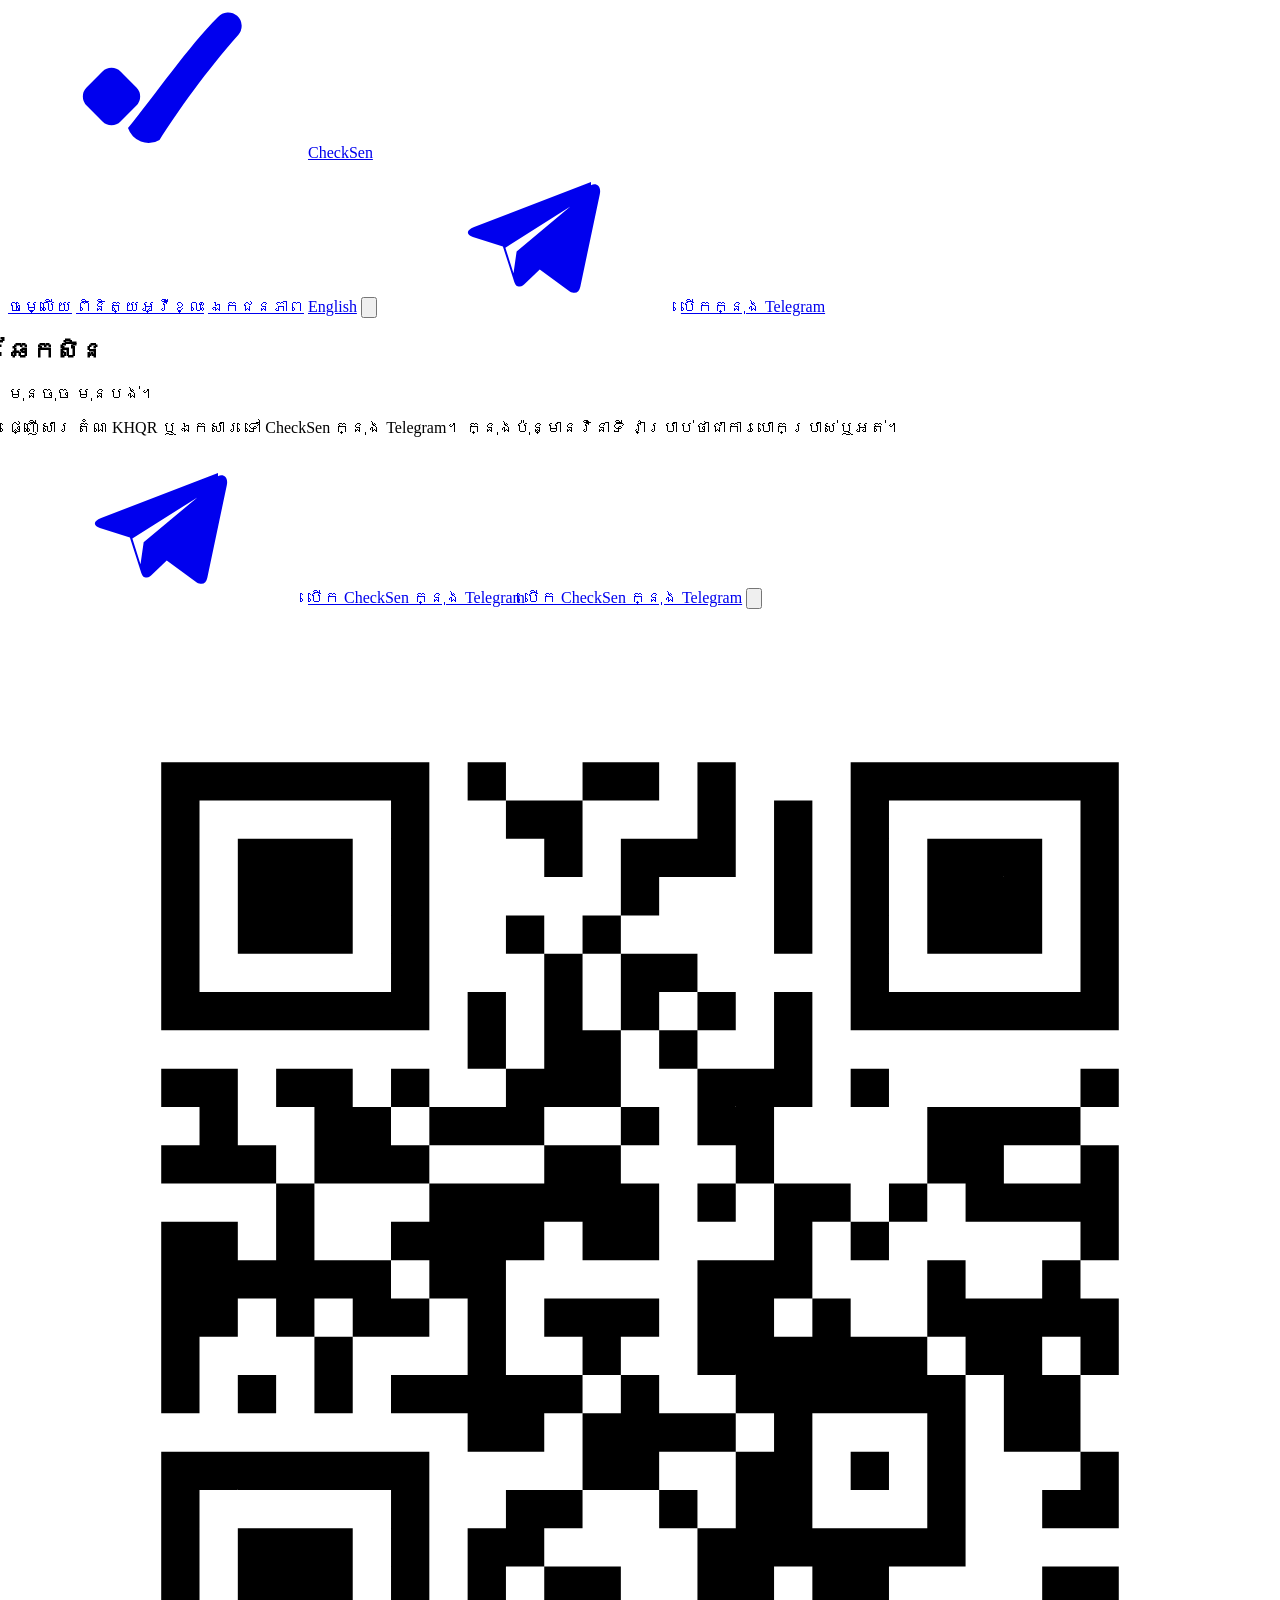
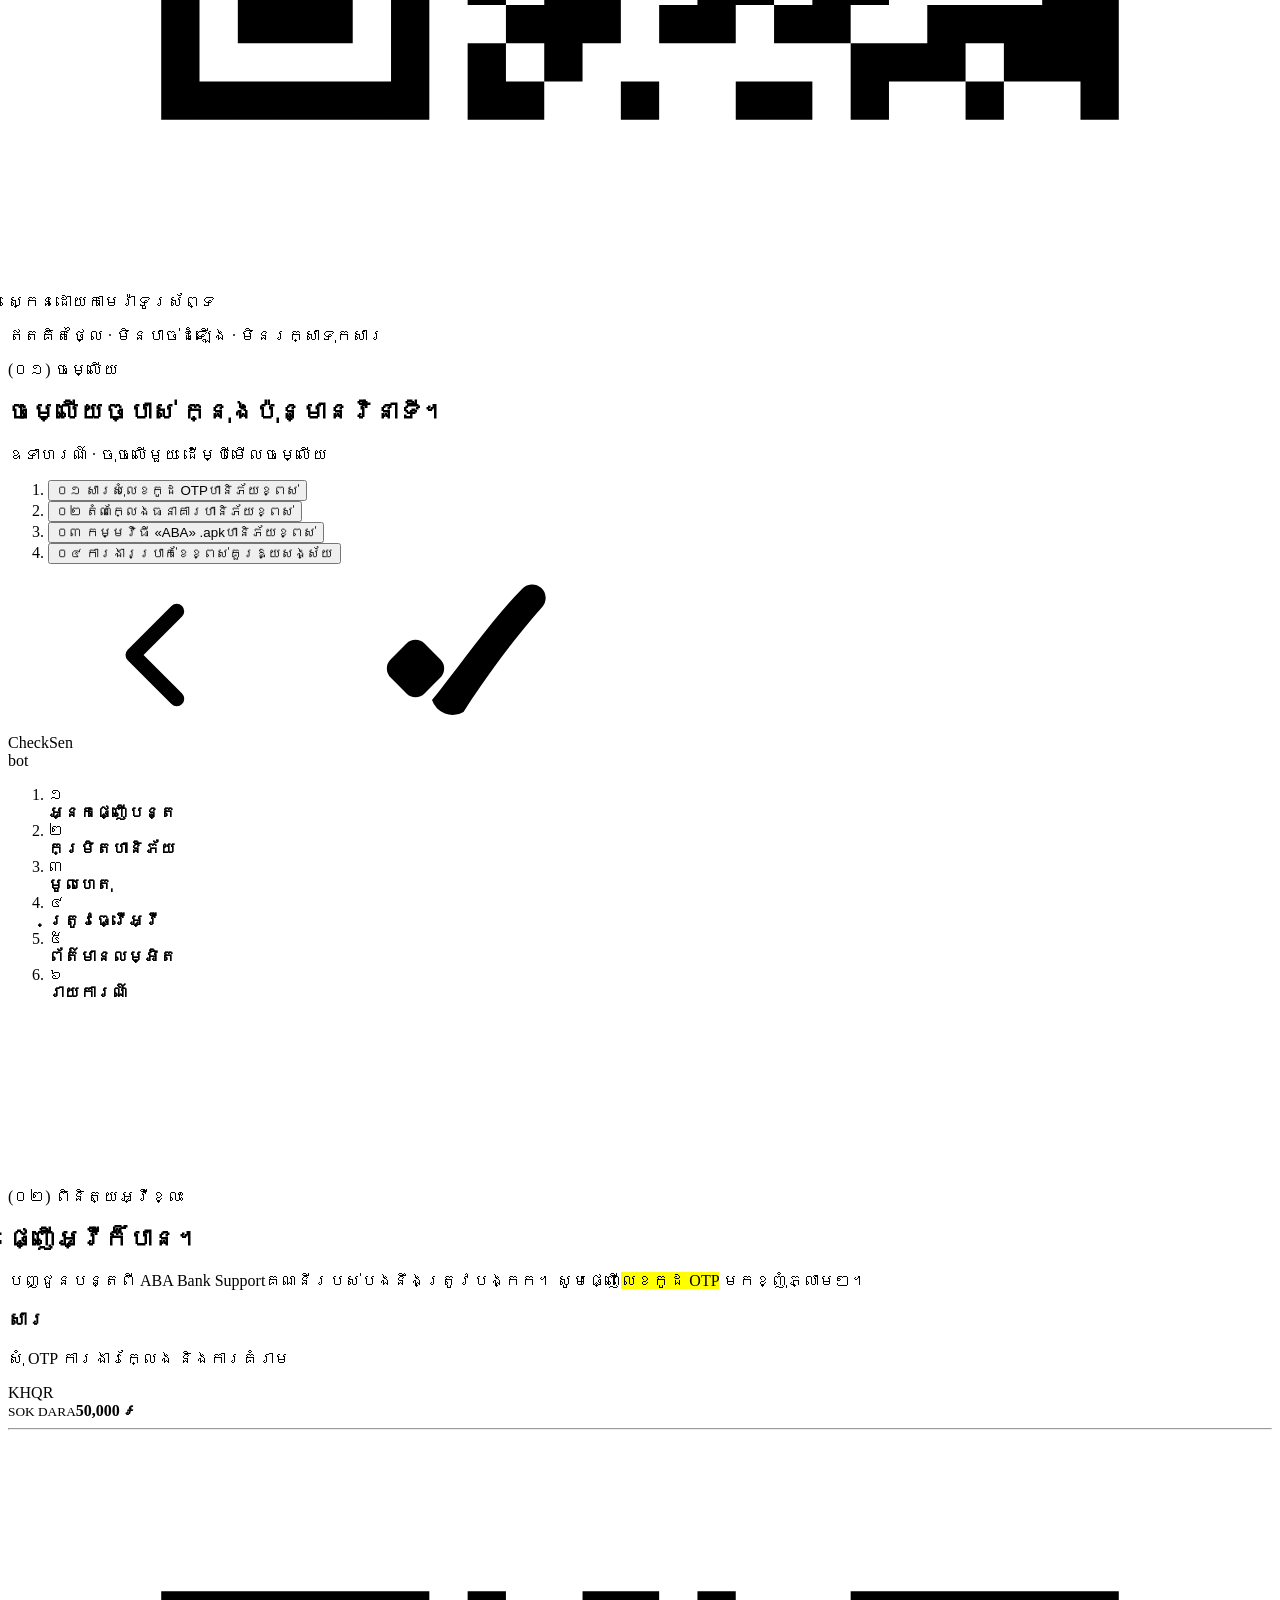
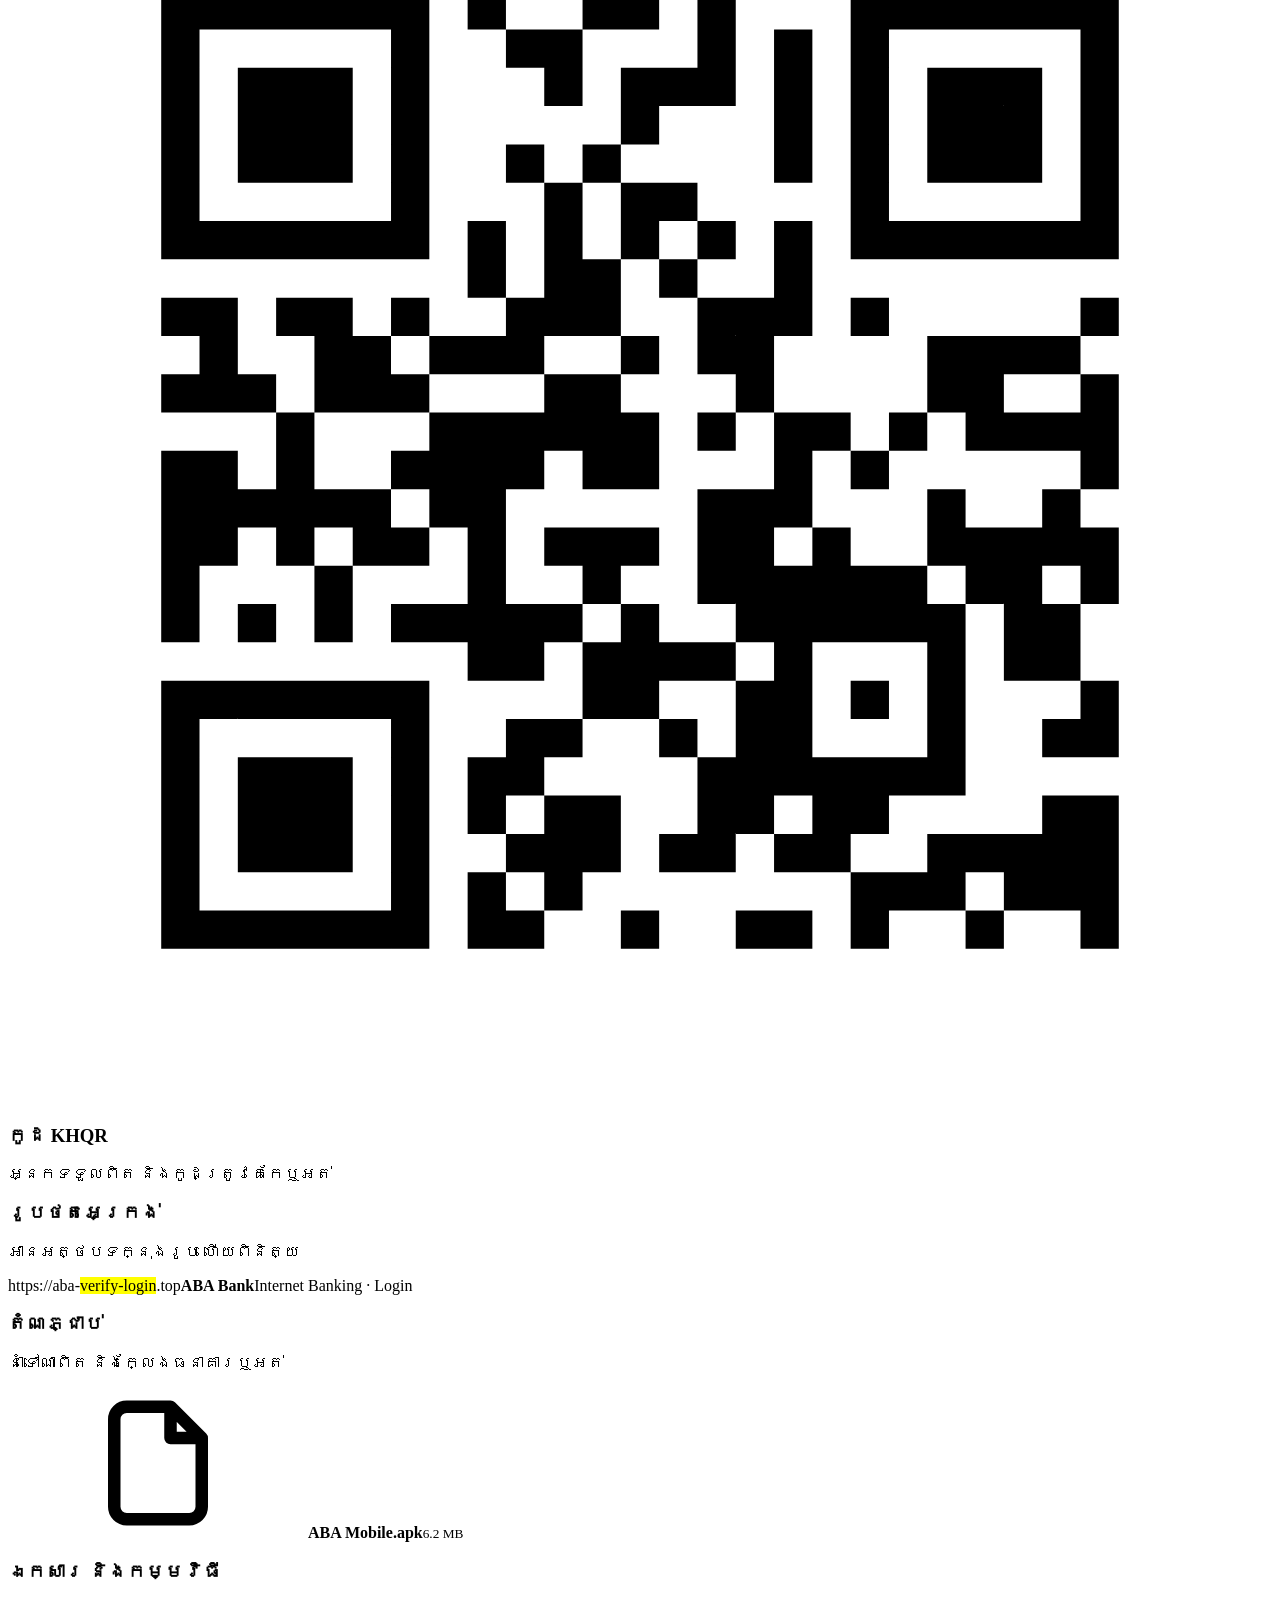
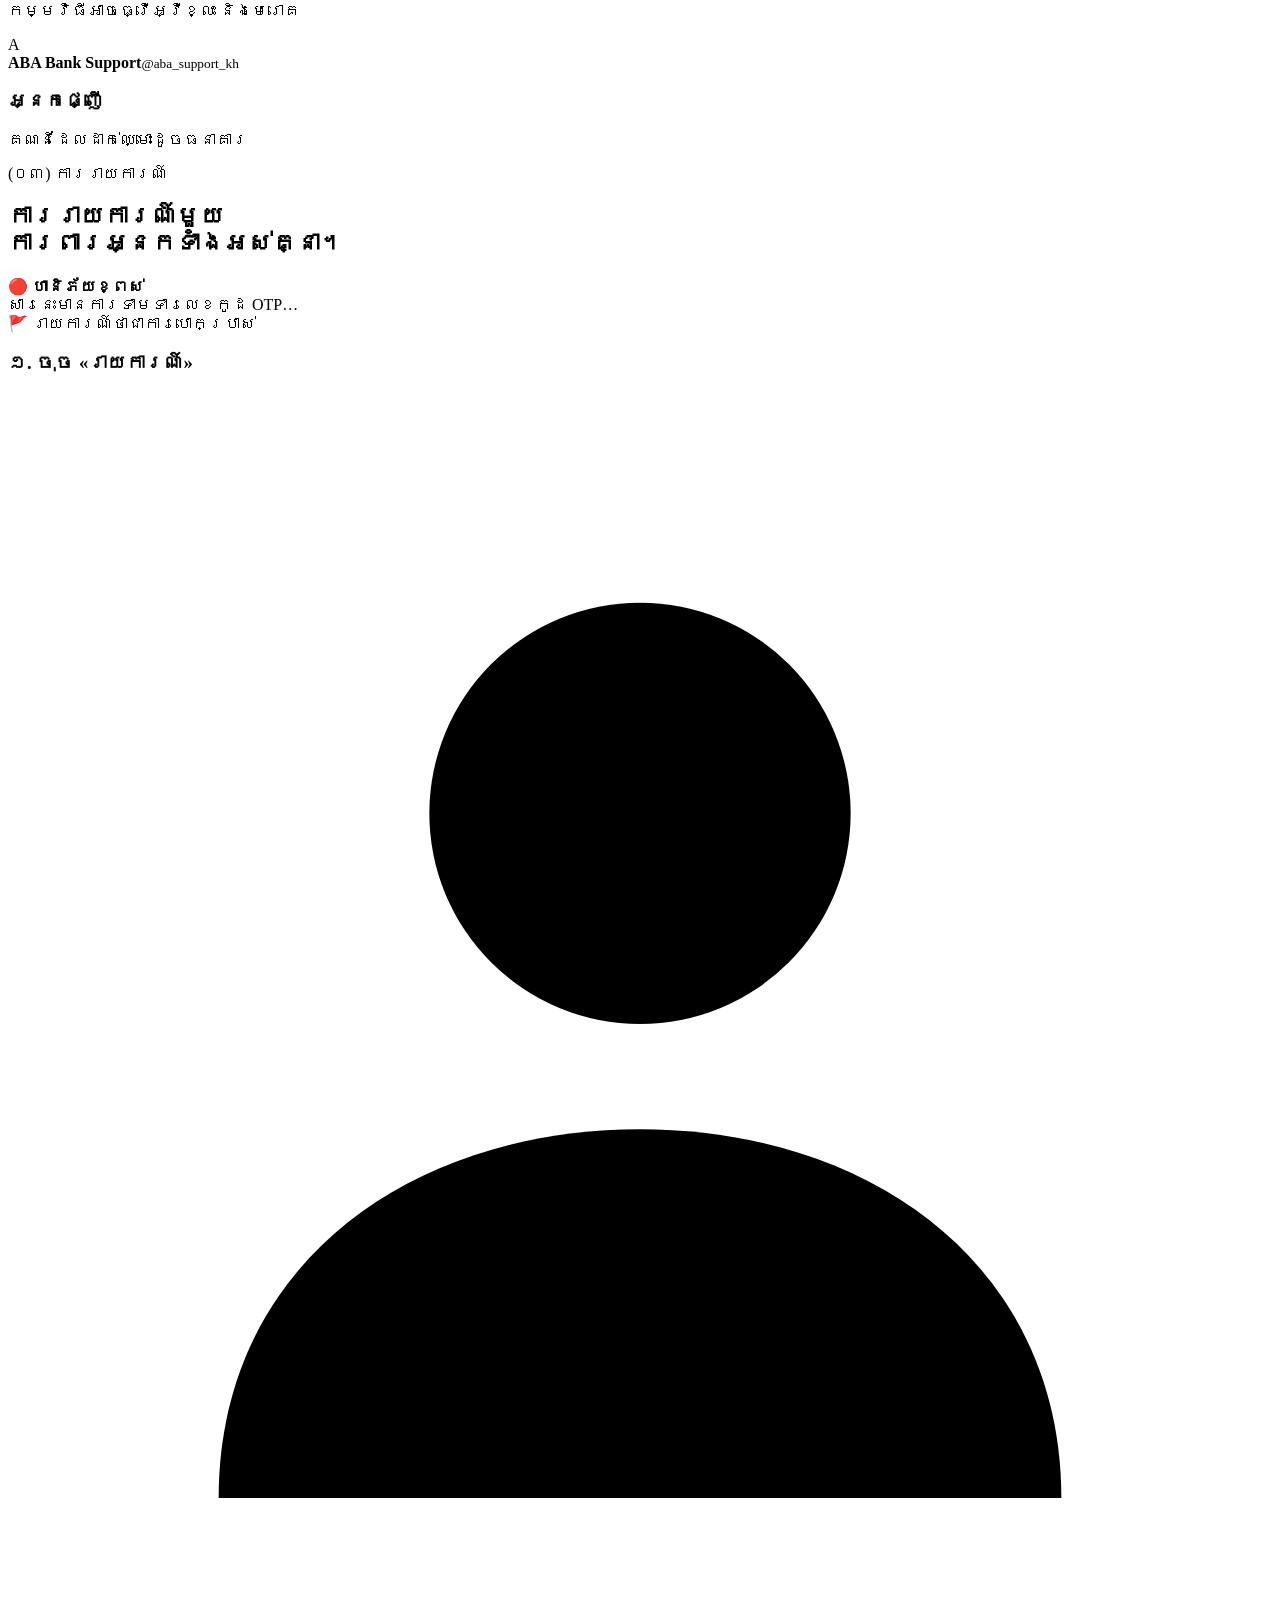
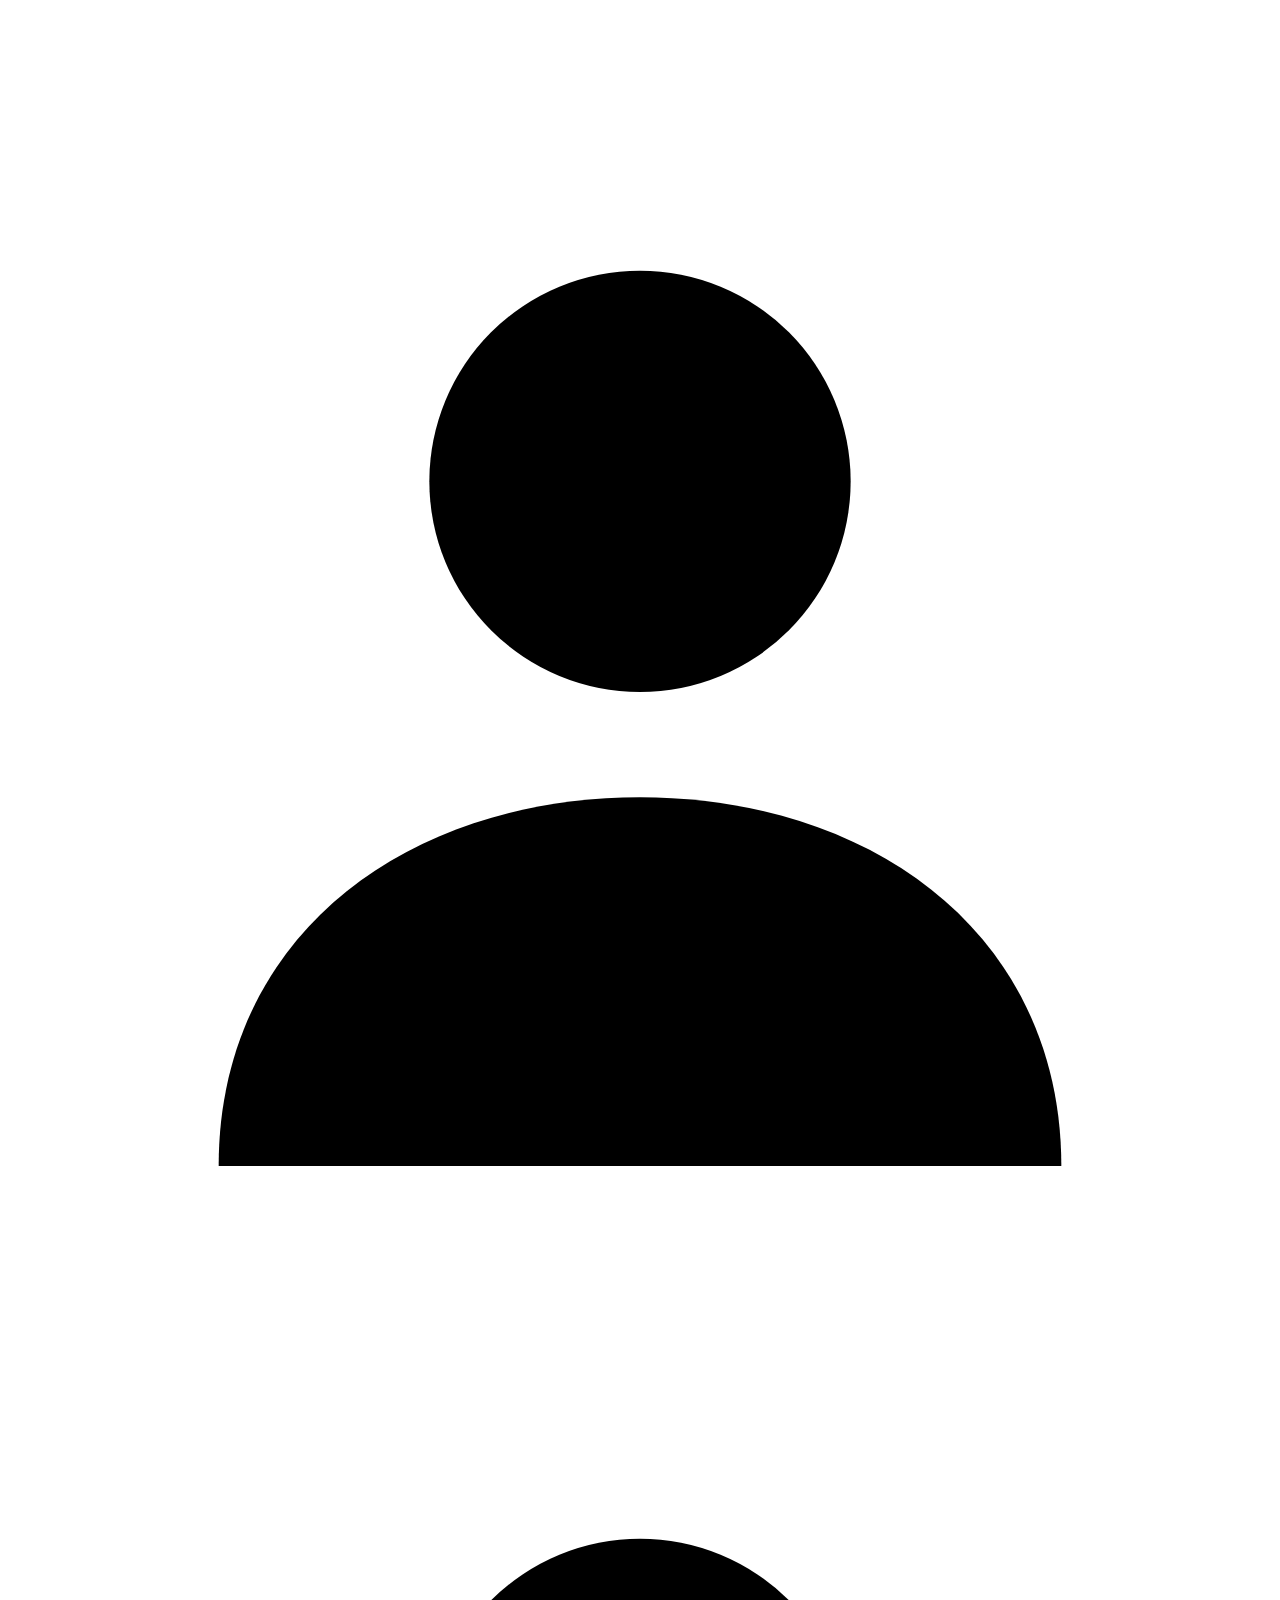
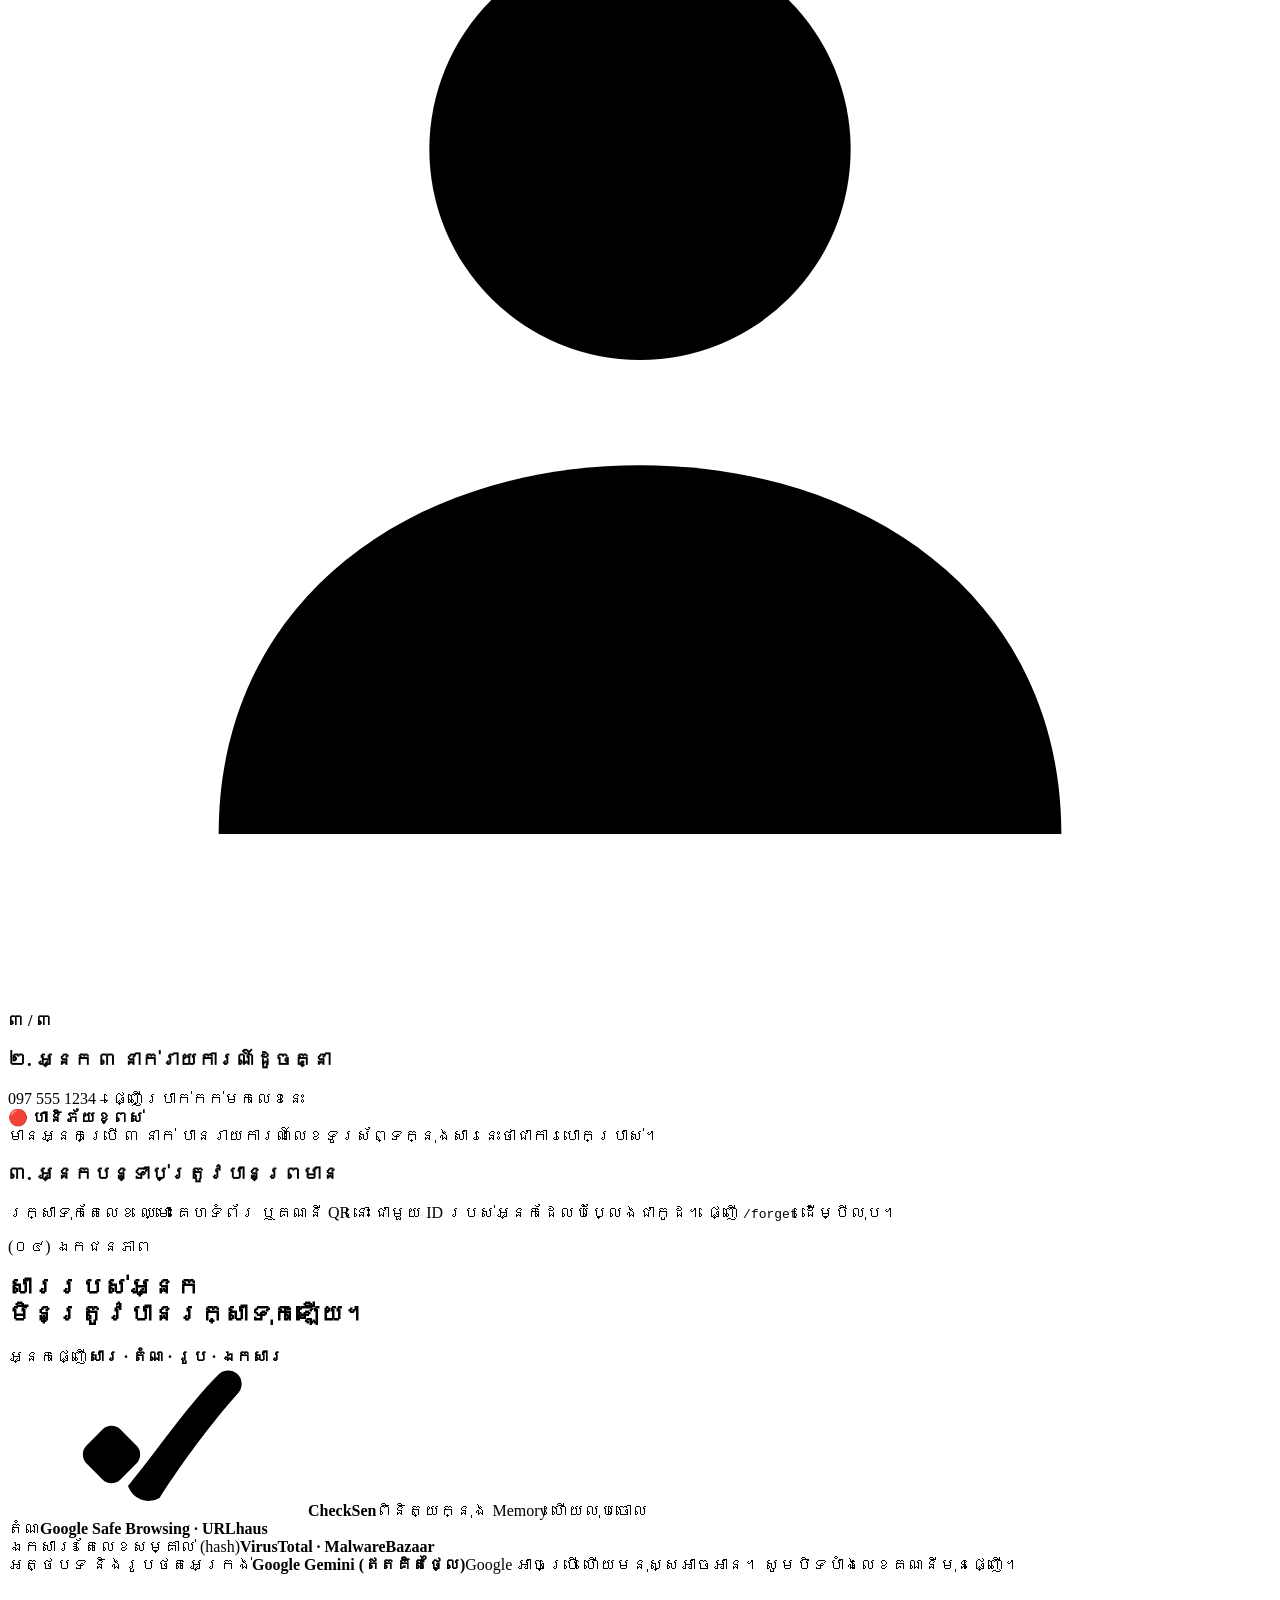
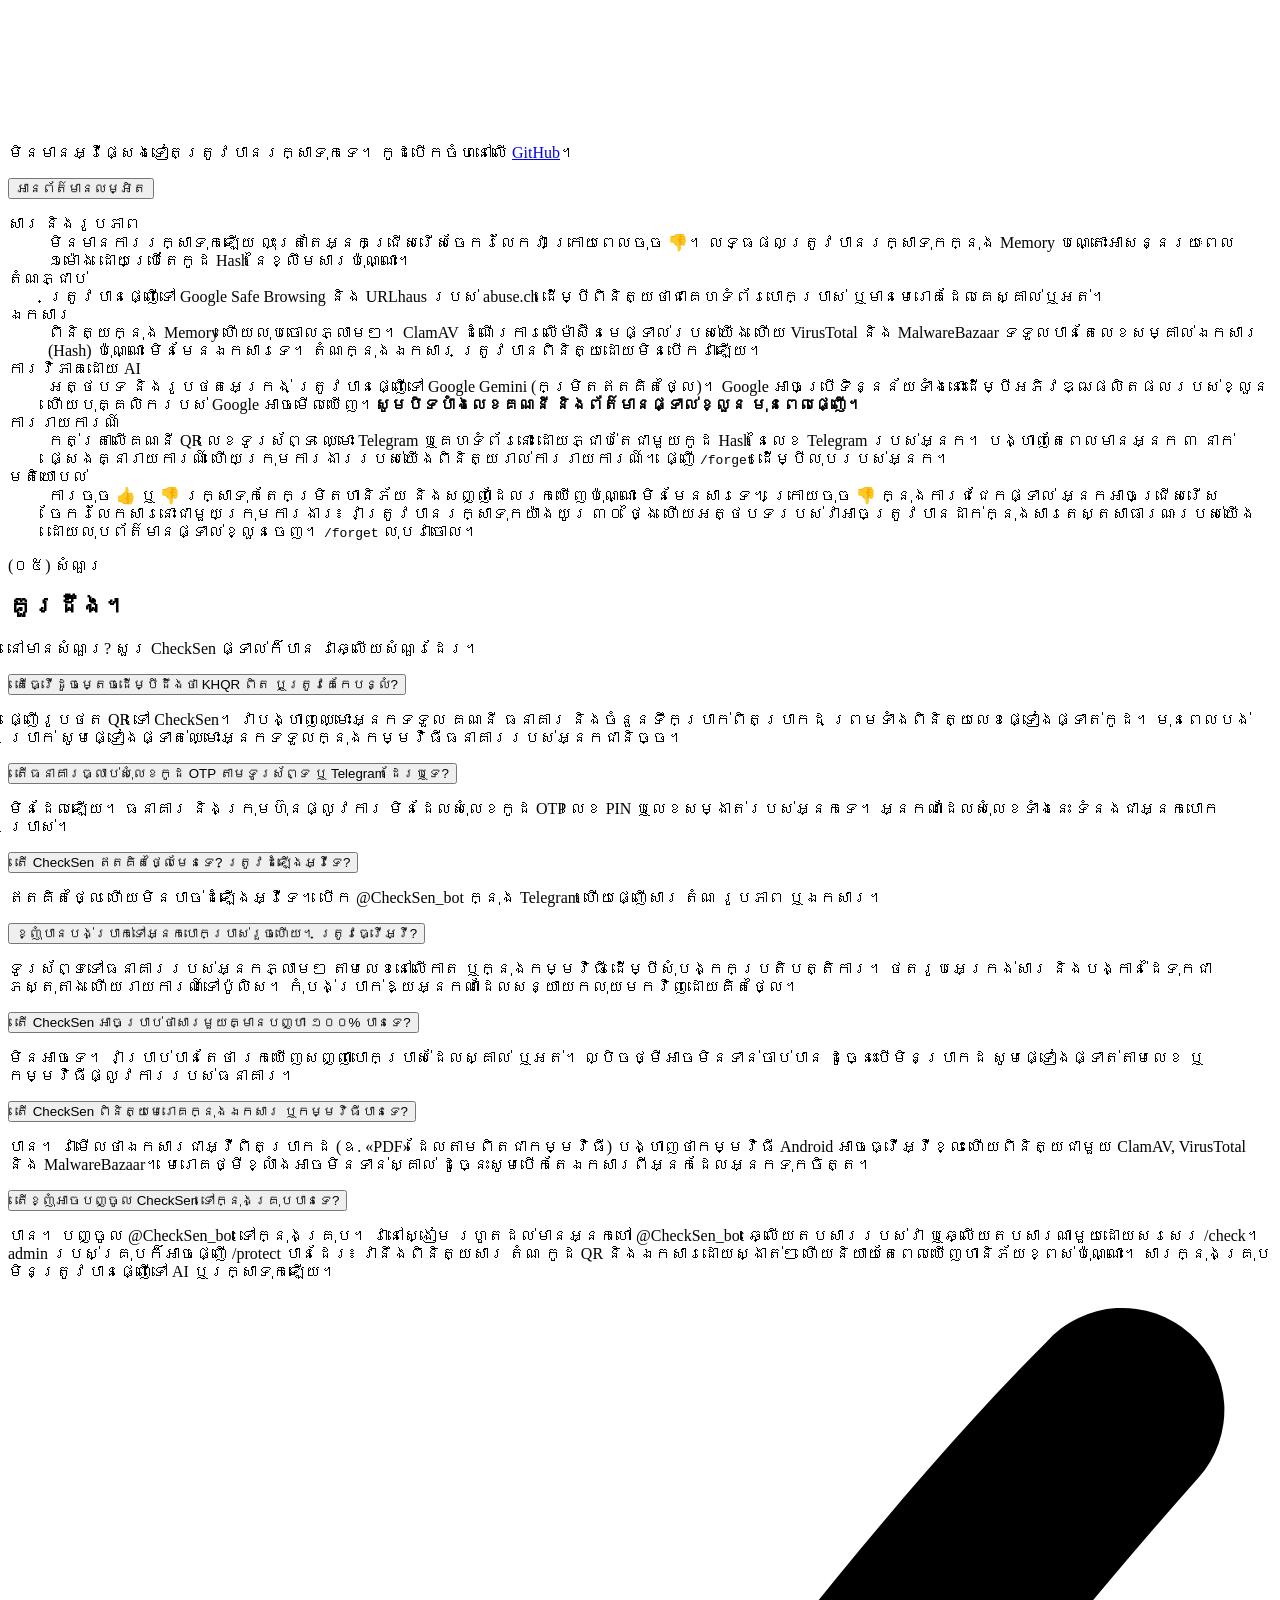
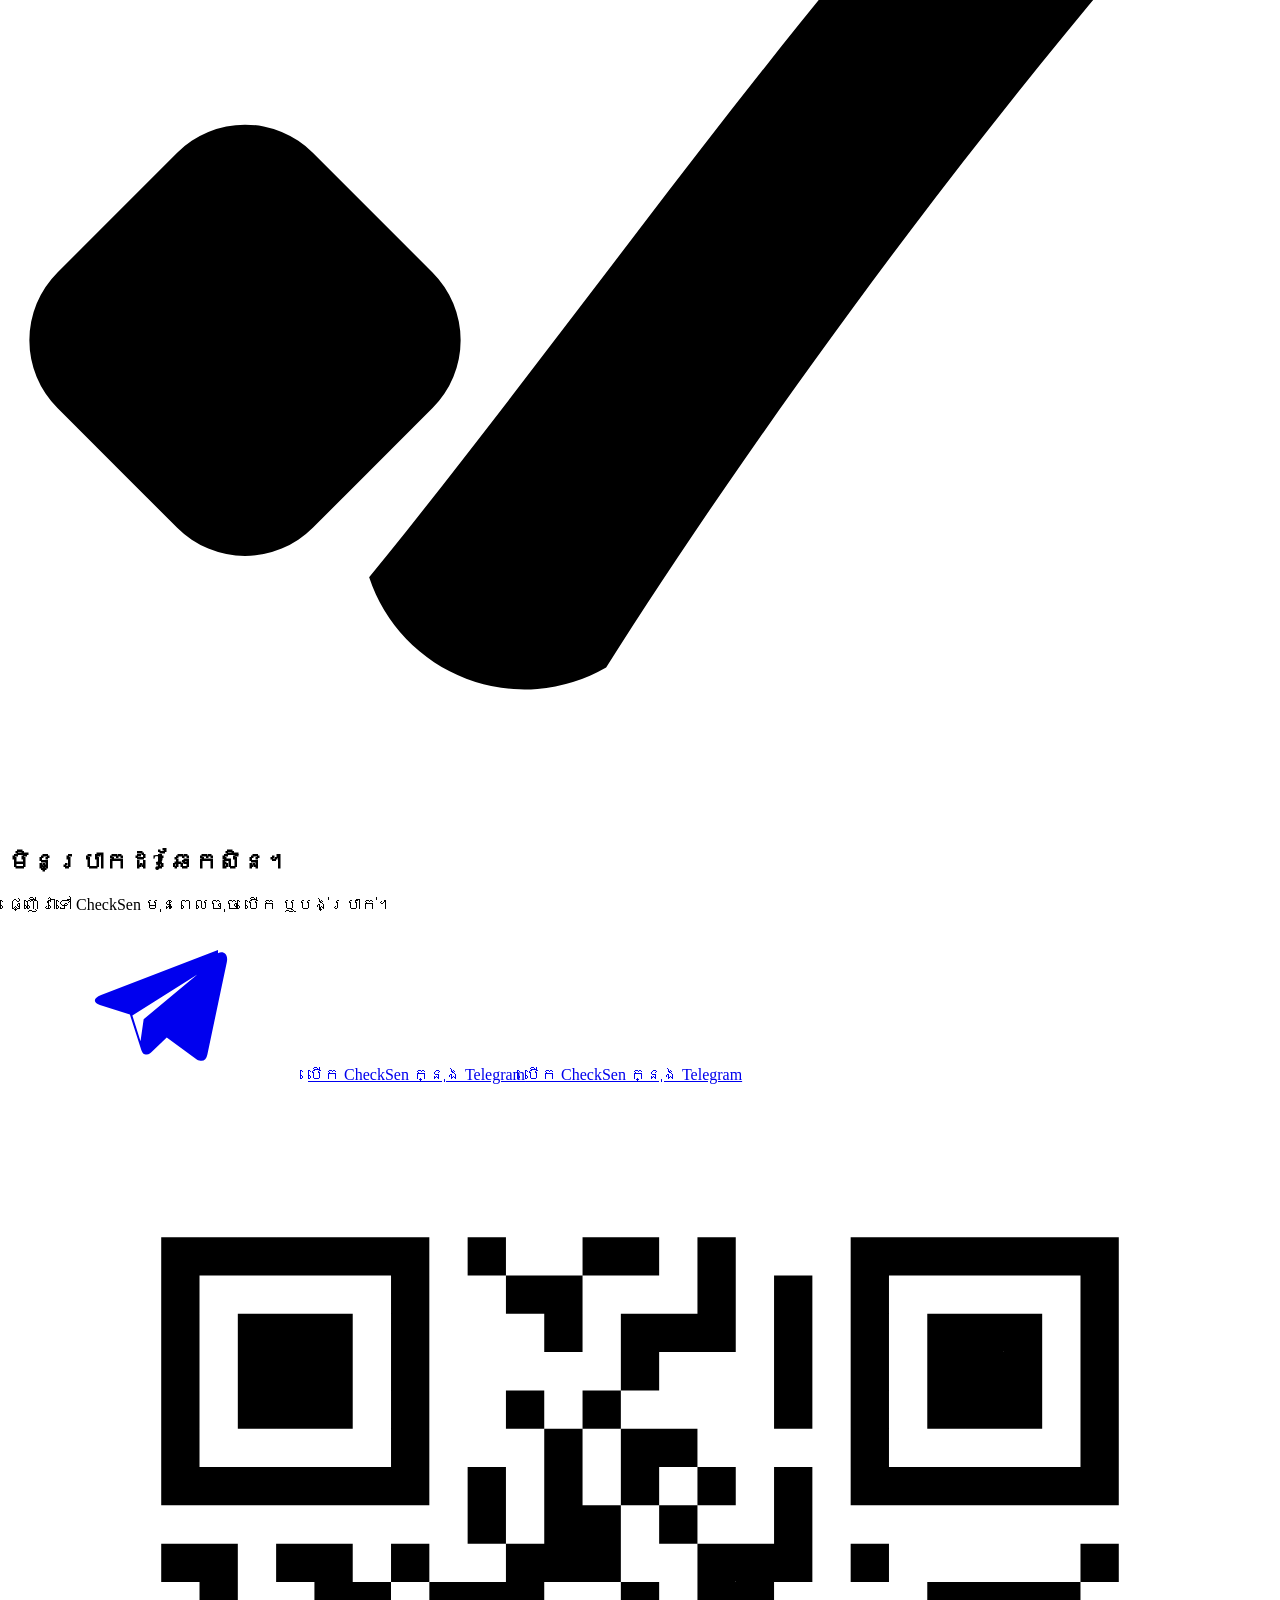
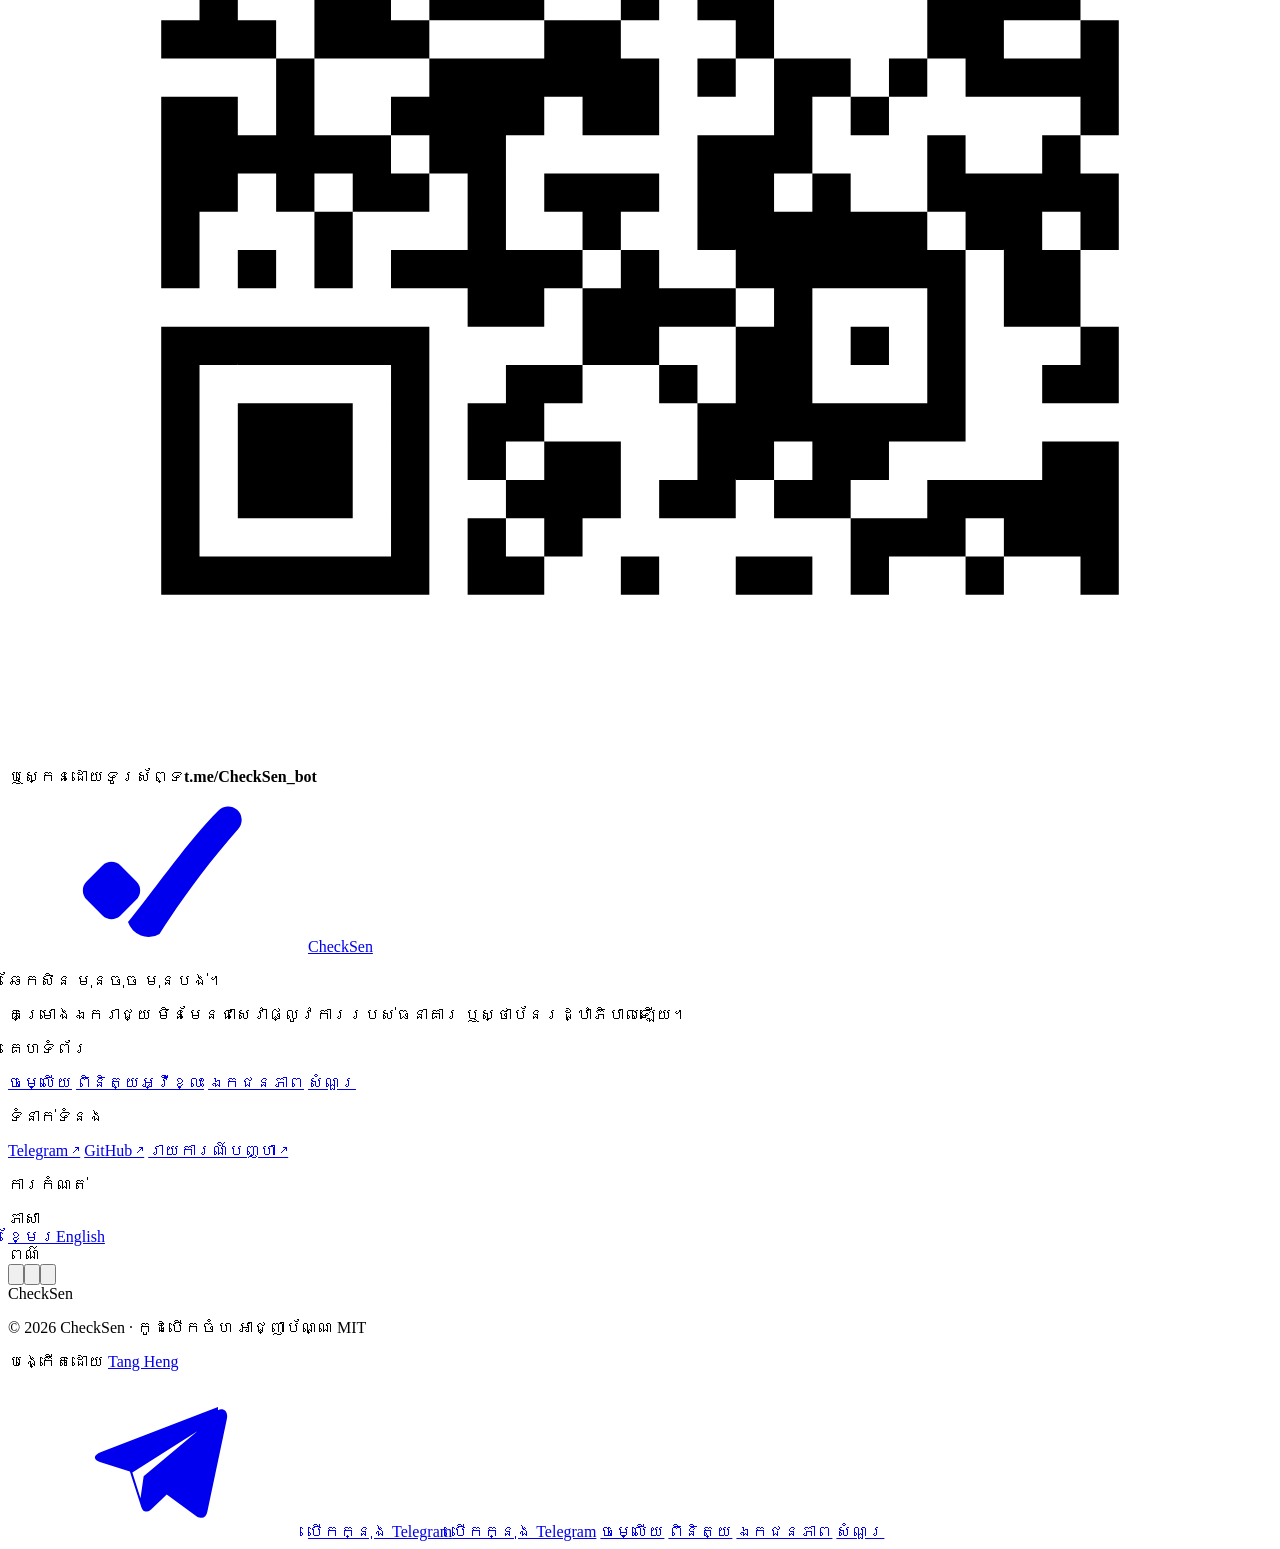
==== web/index.html @ 56d3955e "Let group admins turn on quiet protection" ====
<!doctype html>
<html lang="km">
<head>
  <meta charset="utf-8">
  <meta name="viewport" content="width=device-width, initial-scale=1">
  <title>CheckSen ឆែកសិន: ពិនិត្យការបោកប្រាស់ សារ តំណ KHQR និងឯកសារ ក្នុង Telegram</title>
  <meta name="description" content="មិនប្រាកដថាសារ តំណ កូដ KHQR ឯកសារ ឬកម្មវិធី ជាការបោកប្រាស់ឬអត់? ផ្ញើទៅ CheckSen ក្នុង Telegram។ វាប្រាប់កម្រិតហានិភ័យ មូលហេតុ និងអ្វីដែលត្រូវធ្វើ ក្នុងរយៈពេលប៉ុន្មានវិនាទី។ ឥតគិតថ្លៃ មិនបាច់ដំឡើងអ្វីទេ។">
  <meta name="color-scheme" content="light dark">
  <meta name="theme-color" media="(prefers-color-scheme: light)" content="#ECE8E1">
  <meta name="theme-color" media="(prefers-color-scheme: dark)" content="#0E1016">
  <link rel="canonical" href="https://checksen.horizxon.tech/">
  <link rel="alternate" hreflang="km" href="https://checksen.horizxon.tech/">
  <link rel="alternate" hreflang="en" href="https://checksen.horizxon.tech/en">
  <link rel="alternate" hreflang="x-default" href="https://checksen.horizxon.tech/">
  <meta property="og:type" content="website">
  <meta property="og:site_name" content="CheckSen">
  <meta property="og:url" content="https://checksen.horizxon.tech/">
  <meta property="og:locale" content="km_KH">
  <meta property="og:locale:alternate" content="en_US">
  <meta property="og:title" content="CheckSen ឆែកសិន: ឆែកសិន មុនចុច មុនបង់">
  <meta property="og:description" content="មិនប្រាកដថាសារ តំណ កូដ KHQR ឯកសារ ឬកម្មវិធី ជាការបោកប្រាស់ឬអត់? ផ្ញើទៅ CheckSen ក្នុង Telegram។ វាប្រាប់កម្រិតហានិភ័យ មូលហេតុ និងអ្វីដែលត្រូវធ្វើ ក្នុងរយៈពេលប៉ុន្មានវិនាទី។ ឥតគិតថ្លៃ មិនបាច់ដំឡើងអ្វីទេ។">
  <meta property="og:image" content="https://checksen.horizxon.tech/assets/og-km.png">
  <meta property="og:image:width" content="1200">
  <meta property="og:image:height" content="630">
  <meta property="og:image:alt" content="CheckSen ឆែកសិន មុនចុច មុនបង់">
  <meta name="twitter:card" content="summary_large_image">
  <script type="application/ld+json">{"@context":"https://schema.org","@graph":[{"@type":"WebSite","@id":"https://checksen.horizxon.tech/#website","url":"https://checksen.horizxon.tech/","name":"CheckSen","alternateName":["ឆែកសិន","CheckSen ឆែកសិន"],"inLanguage":["km","en"]},{"@type":"WebApplication","name":"CheckSen","alternateName":"ឆែកសិន","url":"https://t.me/CheckSen_bot","description":"មិនប្រាកដថាសារ តំណ កូដ KHQR ឯកសារ ឬកម្មវិធី ជាការបោកប្រាស់ឬអត់? ផ្ញើទៅ CheckSen ក្នុង Telegram។ វាប្រាប់កម្រិតហានិភ័យ មូលហេតុ និងអ្វីដែលត្រូវធ្វើ ក្នុងរយៈពេលប៉ុន្មានវិនាទី។ ឥតគិតថ្លៃ មិនបាច់ដំឡើងអ្វីទេ។","applicationCategory":"SecurityApplication","operatingSystem":"Telegram","inLanguage":["km","en"],"isAccessibleForFree":true,"image":"https://checksen.horizxon.tech/assets/icon-512.png","offers":{"@type":"Offer","price":"0","priceCurrency":"USD"},"sameAs":["https://github.com/tangheng05/checksen"]},{"@type":"FAQPage","inLanguage":"km","mainEntity":[{"@type":"Question","name":"តើធ្វើដូចម្តេចដើម្បីដឹងថា KHQR ពិត ឬត្រូវគេកែបន្លំ?","acceptedAnswer":{"@type":"Answer","text":"ផ្ញើរូបថត QR ទៅ CheckSen។ វាបង្ហាញឈ្មោះអ្នកទទួល គណនី ធនាគារ និងចំនួនទឹកប្រាក់ពិតប្រាកដ ព្រមទាំងពិនិត្យលេខផ្ទៀងផ្ទាត់កូដ។ មុនពេលបង់ប្រាក់ សូមផ្ទៀងផ្ទាត់ឈ្មោះអ្នកទទួលក្នុងកម្មវិធីធនាគាររបស់អ្នកជានិច្ច។"}},{"@type":"Question","name":"តើធនាគារធ្លាប់សុំលេខកូដ OTP តាមទូរស័ព្ទ ឬ Telegram ដែរឬទេ?","acceptedAnswer":{"@type":"Answer","text":"មិនដែលឡើយ។ ធនាគារ និងក្រុមហ៊ុនផ្លូវការ មិនដែលសុំលេខកូដ OTP លេខ PIN ឬលេខសម្ងាត់របស់អ្នកទេ។ អ្នកណាដែលសុំលេខទាំងនេះ ទំនងជាអ្នកបោកប្រាស់។"}},{"@type":"Question","name":"តើ CheckSen ឥតគិតថ្លៃមែនទេ? ត្រូវដំឡើងអ្វីទេ?","acceptedAnswer":{"@type":"Answer","text":"ឥតគិតថ្លៃ ហើយមិនបាច់ដំឡើងអ្វីទេ។ បើក @CheckSen_bot ក្នុង Telegram ហើយផ្ញើសារ តំណ រូបភាព ឬឯកសារ។"}},{"@type":"Question","name":"ខ្ញុំបានបង់ប្រាក់ទៅអ្នកបោកប្រាស់រួចហើយ។ ត្រូវធ្វើអ្វី?","acceptedAnswer":{"@type":"Answer","text":"ទូរស័ព្ទទៅធនាគាររបស់អ្នកភ្លាមៗ តាមលេខនៅលើកាត ឬក្នុងកម្មវិធី ដើម្បីសុំបង្កកប្រតិបត្តិការ។ ថតរូបអេក្រង់សារ និងបង្កាន់ដៃទុកជាភស្តុតាង ហើយរាយការណ៍ទៅប៉ូលិស។ កុំបង់ប្រាក់ឱ្យអ្នកណាដែលសន្យាយកលុយមកវិញដោយគិតថ្លៃ។"}},{"@type":"Question","name":"តើ CheckSen អាចប្រាប់ថាសារមួយគ្មានបញ្ហា ១០០% បានទេ?","acceptedAnswer":{"@type":"Answer","text":"មិនអាចទេ។ វាប្រាប់បានតែថា រកឃើញសញ្ញាបោកប្រាស់ដែលស្គាល់ ឬអត់។ ល្បិចថ្មីអាចមិនទាន់ចាប់បាន ដូច្នេះបើមិនប្រាកដ សូមផ្ទៀងផ្ទាត់តាមលេខ ឬកម្មវិធីផ្លូវការរបស់ធនាគារ។"}},{"@type":"Question","name":"តើ CheckSen ពិនិត្យមេរោគក្នុងឯកសារ ឬកម្មវិធីបានទេ?","acceptedAnswer":{"@type":"Answer","text":"បាន។ វាមើលថាឯកសារជាអ្វីពិតប្រាកដ (ឧ. «PDF» ដែលតាមពិតជាកម្មវិធី) បង្ហាញថាកម្មវិធី Android អាចធ្វើអ្វីខ្លះ ហើយពិនិត្យជាមួយ ClamAV, VirusTotal និង MalwareBazaar។ មេរោគថ្មីខ្លាំងអាចមិនទាន់ស្គាល់ ដូច្នេះសូមបើកតែឯកសារពីអ្នកដែលអ្នកទុកចិត្ត។"}},{"@type":"Question","name":"តើខ្ញុំអាចបញ្ចូល CheckSen ទៅក្នុងគ្រុបបានទេ?","acceptedAnswer":{"@type":"Answer","text":"បាន។ បញ្ចូល @CheckSen_bot ទៅក្នុងគ្រុប។ វានៅស្ងៀម រហូតដល់មានអ្នកហៅ @CheckSen_bot ឆ្លើយតបសាររបស់វា ឬឆ្លើយតបសារណាមួយដោយសរសេរ /check។ admin របស់គ្រុបក៏អាចផ្ញើ /protect បានដែរ៖ វានឹងពិនិត្យសារ តំណ កូដ QR និងឯកសារដោយស្ងាត់ៗ ហើយនិយាយតែពេលឃើញហានិភ័យខ្ពស់ប៉ុណ្ណោះ។ សារក្នុងគ្រុបមិនត្រូវបានផ្ញើទៅ AI ឬរក្សាទុកឡើយ។"}}]}]}</script>
  <link rel="icon" href="/assets/favicon.ico" sizes="any">
  <link rel="icon" href="/assets/favicon.svg" type="image/svg+xml">
  <link rel="apple-touch-icon" href="/assets/apple-touch-icon-180.png">
  <link rel="manifest" href="/site.webmanifest">
  <link rel="preconnect" href="https://fonts.googleapis.com">
  <link rel="preconnect" href="https://fonts.gstatic.com" crossorigin>
  <link rel="stylesheet" href="https://fonts.googleapis.com/css2?family=Mona+Sans:wdth,wght@75..125,200..900&amp;family=Kantumruy+Pro:wght@300..700&amp;family=Koulen&amp;display=swap">
  <link rel="stylesheet" href="/styles.css">
</head>
<body data-theme="paper" data-lang="km">
<script>
  let saved = null;
  try { saved = localStorage.getItem("checksen-theme"); } catch (e) {}
  document.body.dataset.theme = saved || (matchMedia("(prefers-color-scheme: dark)").matches ? "night" : "paper");
</script>

<svg width="0" height="0" style="position:absolute" aria-hidden="true">
  <defs>
    <mask id="m-cut" maskUnits="userSpaceOnUse" x="-20" y="-20" width="160" height="140">
      <rect x="-20" y="-20" width="160" height="140" fill="#fff" />
      <rect x="13" y="45" width="32" height="32" rx="8.5" transform="rotate(45 29 61)" fill="#000" stroke="#000" stroke-width="7" />
    </mask>
    <symbol id="mark" viewBox="4 2 112 100">
      <path d="M40 82 C58 60 80 28 100 8 A9 9 0 0 1 113.5 20 C93 43 73 71 61 90 A14.5 14.5 0 0 1 40 82 Z" fill="currentColor" mask="url(#m-cut)" />
      <rect x="13" y="45" width="32" height="32" rx="8.5" transform="rotate(45 29 61)" fill="currentColor" />
    </symbol>
    <symbol id="tg" viewBox="0 0 24 24"><path fill="currentColor" d="M21.6 3.2 2.9 10.4c-1.3.5-1.3 1.2-.2 1.6l4.8 1.5 1.8 5.6c.2.6.4.8.9.8.4 0 .6-.2.9-.5l2.3-2.2 4.8 3.5c.9.5 1.5.2 1.7-.8l3.1-14.7c.3-1.3-.5-1.9-1.4-1.5ZM9.7 14.3l-.5 3.5-1.3-4.1 10.4-6.6-8.6 7.2Z" /></symbol>
    <symbol id="chev" viewBox="0 0 24 24"><path d="M15 5l-7 7 7 7" fill="none" stroke="currentColor" stroke-width="2.4" stroke-linecap="round" stroke-linejoin="round" /></symbol>
    <symbol id="down" viewBox="0 0 24 24"><path d="M6 9l6 6 6-6" fill="none" stroke="currentColor" stroke-width="2.6" stroke-linecap="round" stroke-linejoin="round" /></symbol>
    <symbol id="doc" viewBox="0 0 24 24"><path d="M14 3H7a2 2 0 0 0-2 2v14a2 2 0 0 0 2 2h10a2 2 0 0 0 2-2V8z M14 3v5h5" fill="none" stroke="currentColor" stroke-width="2" stroke-linejoin="round" /></symbol>
    <symbol id="qri" viewBox="0 0 24 24"><g fill="none" stroke="currentColor" stroke-width="1.8"><rect x="3.5" y="3.5" width="6.5" height="6.5" rx="1.4" /><rect x="14" y="3.5" width="6.5" height="6.5" rx="1.4" /><rect x="3.5" y="14" width="6.5" height="6.5" rx="1.4" /></g><g fill="currentColor"><rect x="13.5" y="13.5" width="3" height="3" rx=".7" /><rect x="18" y="18" width="3" height="3" rx=".7" /><rect x="18" y="13.5" width="3" height="3" rx=".7" /><rect x="13.5" y="18" width="3" height="3" rx=".7" /></g></symbol>
    <symbol id="qr" viewBox="0 0 33 33"><path fill="currentColor" d="M4 4h1v1h-1zM5 4h1v1h-1zM6 4h1v1h-1zM7 4h1v1h-1zM8 4h1v1h-1zM9 4h1v1h-1zM10 4h1v1h-1zM12 4h1v1h-1zM15 4h1v1h-1zM16 4h1v1h-1zM18 4h1v1h-1zM22 4h1v1h-1zM23 4h1v1h-1zM24 4h1v1h-1zM25 4h1v1h-1zM26 4h1v1h-1zM27 4h1v1h-1zM28 4h1v1h-1zM4 5h1v1h-1zM10 5h1v1h-1zM13 5h1v1h-1zM14 5h1v1h-1zM18 5h1v1h-1zM20 5h1v1h-1zM22 5h1v1h-1zM28 5h1v1h-1zM4 6h1v1h-1zM6 6h1v1h-1zM7 6h1v1h-1zM8 6h1v1h-1zM10 6h1v1h-1zM14 6h1v1h-1zM16 6h1v1h-1zM17 6h1v1h-1zM18 6h1v1h-1zM20 6h1v1h-1zM22 6h1v1h-1zM24 6h1v1h-1zM25 6h1v1h-1zM26 6h1v1h-1zM28 6h1v1h-1zM4 7h1v1h-1zM6 7h1v1h-1zM7 7h1v1h-1zM8 7h1v1h-1zM10 7h1v1h-1zM16 7h1v1h-1zM20 7h1v1h-1zM22 7h1v1h-1zM24 7h1v1h-1zM25 7h1v1h-1zM26 7h1v1h-1zM28 7h1v1h-1zM4 8h1v1h-1zM6 8h1v1h-1zM7 8h1v1h-1zM8 8h1v1h-1zM10 8h1v1h-1zM13 8h1v1h-1zM15 8h1v1h-1zM20 8h1v1h-1zM22 8h1v1h-1zM24 8h1v1h-1zM25 8h1v1h-1zM26 8h1v1h-1zM28 8h1v1h-1zM4 9h1v1h-1zM10 9h1v1h-1zM14 9h1v1h-1zM16 9h1v1h-1zM17 9h1v1h-1zM22 9h1v1h-1zM28 9h1v1h-1zM4 10h1v1h-1zM5 10h1v1h-1zM6 10h1v1h-1zM7 10h1v1h-1zM8 10h1v1h-1zM9 10h1v1h-1zM10 10h1v1h-1zM12 10h1v1h-1zM14 10h1v1h-1zM16 10h1v1h-1zM18 10h1v1h-1zM20 10h1v1h-1zM22 10h1v1h-1zM23 10h1v1h-1zM24 10h1v1h-1zM25 10h1v1h-1zM26 10h1v1h-1zM27 10h1v1h-1zM28 10h1v1h-1zM12 11h1v1h-1zM14 11h1v1h-1zM15 11h1v1h-1zM17 11h1v1h-1zM20 11h1v1h-1zM4 12h1v1h-1zM5 12h1v1h-1zM7 12h1v1h-1zM8 12h1v1h-1zM10 12h1v1h-1zM13 12h1v1h-1zM14 12h1v1h-1zM15 12h1v1h-1zM18 12h1v1h-1zM19 12h1v1h-1zM20 12h1v1h-1zM22 12h1v1h-1zM28 12h1v1h-1zM5 13h1v1h-1zM8 13h1v1h-1zM9 13h1v1h-1zM11 13h1v1h-1zM12 13h1v1h-1zM13 13h1v1h-1zM16 13h1v1h-1zM18 13h1v1h-1zM19 13h1v1h-1zM24 13h1v1h-1zM25 13h1v1h-1zM26 13h1v1h-1zM27 13h1v1h-1zM4 14h1v1h-1zM5 14h1v1h-1zM6 14h1v1h-1zM8 14h1v1h-1zM9 14h1v1h-1zM10 14h1v1h-1zM14 14h1v1h-1zM15 14h1v1h-1zM19 14h1v1h-1zM24 14h1v1h-1zM25 14h1v1h-1zM28 14h1v1h-1zM7 15h1v1h-1zM11 15h1v1h-1zM12 15h1v1h-1zM13 15h1v1h-1zM14 15h1v1h-1zM15 15h1v1h-1zM16 15h1v1h-1zM18 15h1v1h-1zM20 15h1v1h-1zM21 15h1v1h-1zM23 15h1v1h-1zM25 15h1v1h-1zM26 15h1v1h-1zM27 15h1v1h-1zM28 15h1v1h-1zM4 16h1v1h-1zM5 16h1v1h-1zM7 16h1v1h-1zM10 16h1v1h-1zM11 16h1v1h-1zM12 16h1v1h-1zM13 16h1v1h-1zM15 16h1v1h-1zM16 16h1v1h-1zM20 16h1v1h-1zM22 16h1v1h-1zM28 16h1v1h-1zM4 17h1v1h-1zM5 17h1v1h-1zM6 17h1v1h-1zM7 17h1v1h-1zM8 17h1v1h-1zM9 17h1v1h-1zM11 17h1v1h-1zM12 17h1v1h-1zM18 17h1v1h-1zM19 17h1v1h-1zM20 17h1v1h-1zM24 17h1v1h-1zM27 17h1v1h-1zM4 18h1v1h-1zM5 18h1v1h-1zM7 18h1v1h-1zM9 18h1v1h-1zM10 18h1v1h-1zM12 18h1v1h-1zM14 18h1v1h-1zM15 18h1v1h-1zM16 18h1v1h-1zM18 18h1v1h-1zM19 18h1v1h-1zM21 18h1v1h-1zM24 18h1v1h-1zM25 18h1v1h-1zM26 18h1v1h-1zM27 18h1v1h-1zM28 18h1v1h-1zM4 19h1v1h-1zM8 19h1v1h-1zM12 19h1v1h-1zM15 19h1v1h-1zM18 19h1v1h-1zM19 19h1v1h-1zM20 19h1v1h-1zM21 19h1v1h-1zM22 19h1v1h-1zM23 19h1v1h-1zM25 19h1v1h-1zM26 19h1v1h-1zM28 19h1v1h-1zM4 20h1v1h-1zM6 20h1v1h-1zM8 20h1v1h-1zM10 20h1v1h-1zM11 20h1v1h-1zM12 20h1v1h-1zM13 20h1v1h-1zM14 20h1v1h-1zM16 20h1v1h-1zM19 20h1v1h-1zM20 20h1v1h-1zM21 20h1v1h-1zM22 20h1v1h-1zM23 20h1v1h-1zM24 20h1v1h-1zM26 20h1v1h-1zM27 20h1v1h-1zM12 21h1v1h-1zM13 21h1v1h-1zM15 21h1v1h-1zM16 21h1v1h-1zM17 21h1v1h-1zM18 21h1v1h-1zM20 21h1v1h-1zM24 21h1v1h-1zM26 21h1v1h-1zM27 21h1v1h-1zM4 22h1v1h-1zM5 22h1v1h-1zM6 22h1v1h-1zM7 22h1v1h-1zM8 22h1v1h-1zM9 22h1v1h-1zM10 22h1v1h-1zM15 22h1v1h-1zM16 22h1v1h-1zM19 22h1v1h-1zM20 22h1v1h-1zM22 22h1v1h-1zM24 22h1v1h-1zM28 22h1v1h-1zM4 23h1v1h-1zM10 23h1v1h-1zM13 23h1v1h-1zM14 23h1v1h-1zM17 23h1v1h-1zM19 23h1v1h-1zM20 23h1v1h-1zM24 23h1v1h-1zM27 23h1v1h-1zM28 23h1v1h-1zM4 24h1v1h-1zM6 24h1v1h-1zM7 24h1v1h-1zM8 24h1v1h-1zM10 24h1v1h-1zM12 24h1v1h-1zM13 24h1v1h-1zM18 24h1v1h-1zM19 24h1v1h-1zM20 24h1v1h-1zM21 24h1v1h-1zM22 24h1v1h-1zM23 24h1v1h-1zM24 24h1v1h-1zM4 25h1v1h-1zM6 25h1v1h-1zM7 25h1v1h-1zM8 25h1v1h-1zM10 25h1v1h-1zM12 25h1v1h-1zM14 25h1v1h-1zM15 25h1v1h-1zM18 25h1v1h-1zM19 25h1v1h-1zM21 25h1v1h-1zM22 25h1v1h-1zM27 25h1v1h-1zM28 25h1v1h-1zM4 26h1v1h-1zM6 26h1v1h-1zM7 26h1v1h-1zM8 26h1v1h-1zM10 26h1v1h-1zM13 26h1v1h-1zM14 26h1v1h-1zM15 26h1v1h-1zM17 26h1v1h-1zM18 26h1v1h-1zM20 26h1v1h-1zM21 26h1v1h-1zM24 26h1v1h-1zM25 26h1v1h-1zM26 26h1v1h-1zM27 26h1v1h-1zM28 26h1v1h-1zM4 27h1v1h-1zM10 27h1v1h-1zM12 27h1v1h-1zM14 27h1v1h-1zM22 27h1v1h-1zM23 27h1v1h-1zM24 27h1v1h-1zM26 27h1v1h-1zM27 27h1v1h-1zM28 27h1v1h-1zM4 28h1v1h-1zM5 28h1v1h-1zM6 28h1v1h-1zM7 28h1v1h-1zM8 28h1v1h-1zM9 28h1v1h-1zM10 28h1v1h-1zM12 28h1v1h-1zM13 28h1v1h-1zM16 28h1v1h-1zM19 28h1v1h-1zM20 28h1v1h-1zM22 28h1v1h-1zM25 28h1v1h-1zM28 28h1v1h-1z" /></symbol>
  </defs>
</svg>

<section class="hero" id="top">
  <header class="hd wrap" style="--dl:.15s">
    <a class="brand" href="#top"><svg class="mark"><use href="#mark" /></svg>CheckSen</a>
    <nav>
      <a class="u" href="#replies">ចម្លើយ</a>
      <a class="u" href="#checks">ពិនិត្យអ្វីខ្លះ</a>
      <a class="u" href="#privacy">ឯកជនភាព</a>
      <a lang="en" hreflang="en" class="u lang" href="/en">English</a>
      <button type="button" class="theme-btn" id="theme-btn" aria-label="Light / dark">
        <svg viewBox="0 0 24 24" aria-hidden="true">
          <mask id="moon-cut"><rect width="24" height="24" fill="#fff" /><circle class="cut" cx="25" cy="3" r="7" fill="#000" /></mask>
          <circle class="core" cx="12" cy="12" r="5" fill="currentColor" mask="url(#moon-cut)" />
          <g class="rays" stroke="currentColor" stroke-width="2" stroke-linecap="round">
            <path d="M12 1.8v2.2M12 20v2.2M1.8 12h2.2M20 12h2.2M4.8 4.8l1.5 1.5M17.7 17.7l1.5 1.5M4.8 19.2l1.5-1.5M17.7 6.3l1.5-1.5" />
          </g>
        </svg>
      </button>
      <a class="outline" href="https://t.me/CheckSen_bot" aria-label="Telegram"><svg class="tgi"><use href="#tg" /></svg><span>បើកក្នុង Telegram</span></a>
    </nav>
  </header>

  <div class="hero-title wrap">
    <h1 class="mega" data-cap=".42">
      <span class="mask"><span class="fit">ឆែកសិន</span></span>
    </h1>
  </div>

  <div class="hero-foot wrap grid line-top">
    <div class="hf-copy" style="--dl:.75s">
      <p class="kicker">មុនចុច មុនបង់។</p>
      <p class="t-body">ផ្ញើសារ តំណ KHQR ឬឯកសារ ទៅ CheckSen ក្នុង Telegram។ ក្នុងប៉ុន្មានវិនាទី វាប្រាប់ថាជាការបោកប្រាស់ឬអត់។</p>
    </div>
    <div class="hf-act" style="--dl:.9s">
      <div class="cta-row">
        <a class="btn" href="https://t.me/CheckSen_bot"><svg class="tgi"><use href="#tg" /></svg><span class="roll"><span>បើក CheckSen ក្នុង Telegram</span><span aria-hidden="true">បើក CheckSen ក្នុង Telegram</span></span></a>
        <button type="button" class="qr-btn" id="qr-btn" aria-expanded="false" aria-label="QR t.me/CheckSen_bot"><svg viewBox="0 0 24 24"><use href="#qri" /></svg></button>
        <div class="qr-pop" role="tooltip"><svg viewBox="0 0 33 33"><use href="#qr" /></svg><p>ស្កេនដោយកាមេរ៉ាទូរស័ព្ទ</p></div>
      </div>
      <p class="facts">ឥតគិតថ្លៃ · មិនបាច់ដំឡើង · មិនរក្សាទុកសារ</p>
    </div>
  </div>
</section>

<main>
  <section class="sec" id="replies">
    <div class="wrap">
      <header class="sec-head grid">
        <p class="sec-tag t-label rv">(០១) ចម្លើយ</p>
        <h2 class="t-h2 mask"><span class="in-mask">ចម្លើយច្បាស់ ក្នុងប៉ុន្មានវិនាទី។</span></h2>
      </header>

      <div class="demo grid" id="demo">
        <div class="picks rv">
          <p class="picks-hint t-label">ឧទាហរណ៍ · ចុចលើមួយ ដើម្បីមើលចម្លើយ</p>
          <ol id="picks" class="auto"><li><button type="button" class="pick" data-i="0" aria-pressed="true">
        <span class="no">០១</span>
        <span><span class="t-h3">សារសុំលេខកូដ OTP</span><span class="meta"><span class="lvl" style="--c:var(--high)">ហានិភ័យខ្ពស់</span></span></span>
        <span class="bar"></span>
      </button></li>
      <li><button type="button" class="pick" data-i="1" aria-pressed="false">
        <span class="no">០២</span>
        <span><span class="t-h3">តំណក្លែងធនាគារ</span><span class="meta"><span class="lvl" style="--c:var(--high)">ហានិភ័យខ្ពស់</span></span></span>
        <span class="bar"></span>
      </button></li>
      <li><button type="button" class="pick" data-i="2" aria-pressed="false">
        <span class="no">០៣</span>
        <span><span class="t-h3">កម្មវិធី «ABA» .apk</span><span class="meta"><span class="lvl" style="--c:var(--high)">ហានិភ័យខ្ពស់</span></span></span>
        <span class="bar"></span>
      </button></li>
      <li><button type="button" class="pick" data-i="3" aria-pressed="false">
        <span class="no">០៤</span>
        <span><span class="t-h3">ការងារប្រាក់ខែខ្ពស់</span><span class="meta"><span class="lvl" style="--c:var(--sus)">គួរឱ្យសង្ស័យ</span></span></span>
        <span class="bar"></span>
      </button></li></ol>
        </div>
        <div class="chat-col rv" style="--dl:.1s">
          <div class="tg" aria-live="polite">
            <div class="tg-head">
              <svg class="back"><use href="#chev" /></svg>
              <span class="tg-av"><svg class="mark"><use href="#mark" /></svg></span>
              <div><div class="tg-name">CheckSen</div><div class="tg-status" id="status">bot</div></div>
            </div>
            <div class="tg-body" id="thread"></div>
          </div>
        </div>
        <ol class="notes" id="notes">
          <li style="--dl:0.00s" data-k="sent"><span class="n">១</span><div><b>អ្នកផ្ញើបន្ត</b></div></li>
          <li style="--dl:0.07s" data-k="level"><span class="n">២</span><div><b>កម្រិតហានិភ័យ</b></div></li>
          <li style="--dl:0.14s" data-k="why"><span class="n">៣</span><div><b>មូលហេតុ</b></div></li>
          <li style="--dl:0.21s" data-k="act"><span class="n">៤</span><div><b>ត្រូវធ្វើអ្វី</b></div></li>
          <li style="--dl:0.28s" data-k="more"><span class="n">៥</span><div><b>ព័ត៌មានលម្អិត</b></div></li>
          <li style="--dl:0.35s" data-k="report"><span class="n">៦</span><div><b>រាយការណ៍</b></div></li>
        </ol>
        <svg class="leaders" id="leaders" aria-hidden="true" />
      </div>
    </div>
  </section>

  <section class="sec" id="checks">
    <div class="wrap">
      <header class="sec-head grid">
        <p class="sec-tag t-label rv">(០២) ពិនិត្យអ្វីខ្លះ</p>
        <h2 class="t-h2 mask"><span class="in-mask">ផ្ញើអ្វីក៏បាន។</span></h2>
      </header>
      <div class="tiles grid" id="tiles"><article class="tile rv" style="--span:7;--tint:var(--t-rose);--dl:0s">
        <div class="art"><div class="obj"><div class="mb"><span class="fw">បញ្ជូនបន្តពី ABA Bank Support</span>គណនីរបស់បងនឹងត្រូវបង្កក។ សូមផ្ញើ<mark>លេខកូដ OTP</mark> មកខ្ញុំភ្លាមៗ។</div></div></div>
        <h3 class="t-h3">សារ</h3>
        <p class="t-small">សុំ OTP ការងារក្លែង និងការគំរាម</p>
      </article>
      <article class="tile rv" style="--span:5;--tint:var(--t-peach);--dl:0.1s">
        <div class="art"><div class="obj"><div class="mcol"><div class="khqr"><div class="top">KHQR</div><div class="who"><small>SOK DARA</small><b>50,000<i>៛</i></b></div><hr><svg viewBox="0 0 33 33"><use href="#qr" /></svg></div></div></div></div>
        <h3 class="t-h3">កូដ KHQR</h3>
        <p class="t-small">អ្នកទទួលពិត និងកូដត្រូវគេកែឬអត់</p>
      </article>
      <article class="tile rv" style="--span:5;--tint:var(--t-sky);--dl:0s">
        <div class="art"><div class="obj"><div class="shot"><div class="sms"><i style="width:70%"></i><i style="width:90%"></i><i style="width:50%"></i></div><div class="sms me"><i style="width:60%"></i></div><div class="sms"><i style="width:85%"></i><i style="width:40%"></i></div><div class="sms"><i style="width:75%"></i></div><div class="scan"></div></div></div></div>
        <h3 class="t-h3">រូបថតអេក្រង់</h3>
        <p class="t-small">អានអត្ថបទក្នុងរូប ហើយពិនិត្យ</p>
      </article>
      <article class="tile rv" style="--span:7;--tint:var(--t-lilac);--dl:0.1s">
        <div class="art"><div class="obj"><div class="mb"><span class="url">https://aba-<mark>verify-login</mark>.top</span><span class="pv"><b>ABA Bank</b><span>Internet Banking · Login</span></span></div></div></div>
        <h3 class="t-h3">តំណភ្ជាប់</h3>
        <p class="t-small">នាំទៅណាពិត និងក្លែងធនាគារឬអត់</p>
      </article>
      <article class="tile rv" style="--span:7;--tint:var(--t-butter);--dl:0s">
        <div class="art"><div class="obj"><div class="mcol"><div class="mb file"><span class="doc"><svg><use href="#doc" /></svg></span><span><b>ABA Mobile.apk</b><small>6.2 MB</small></span></div></div></div></div>
        <h3 class="t-h3">ឯកសារ និងកម្មវិធី</h3>
        <p class="t-small">កម្មវិធីអាចធ្វើអ្វីខ្លះ និងមេរោគ</p>
      </article>
      <article class="tile rv" style="--span:5;--tint:var(--t-mint);--dl:0.1s">
        <div class="art"><div class="obj"><div class="mcol"><div class="prof"><span class="av">A</span><div><b>ABA Bank Support</b><small>@aba_support_kh</small></div></div></div></div></div>
        <h3 class="t-h3">អ្នកផ្ញើ</h3>
        <p class="t-small">គណនីដែលដាក់ឈ្មោះដូចធនាគារ</p>
      </article></div>
    </div>
  </section>

  <section class="sec" id="report">
    <div class="wrap">
      <header class="sec-head grid">
        <p class="sec-tag t-label rv">(០៣) ការរាយការណ៍</p>
        <h2 class="t-h2 mask"><span class="in-mask">ការរាយការណ៍មួយ<br>ការពារអ្នកទាំងអស់គ្នា។</span></h2>
      </header>
      <div class="tiles grid">
        <article class="tile rv" style="--span:4;--tint:var(--t-sky)">
          <div class="art"><div class="mcol">
            <div class="mb in"><strong>🔴 ហានិភ័យខ្ពស់</strong><br>សារនេះមានការទាមទារលេខកូដ OTP…</div>
            <div class="mkb"><span>🚩 រាយការណ៍ថាជាការបោកប្រាស់</span><span class="tap"></span></div>
          </div></div>
          <h3 class="t-h3">១. ចុច «រាយការណ៍»</h3>
        </article>
        <article class="tile rv" style="--span:4;--tint:var(--t-butter);--dl:.1s">
          <div class="art"><div>
            <div class="ppl"><span style="--d:0s"><svg viewBox="0 0 24 24"><circle cx="12" cy="8" r="4" fill="currentColor" /><path d="M4 21c0-4.4 3.6-7 8-7s8 2.6 8 7" fill="currentColor" /></svg></span><span style="--d:.5s"><svg viewBox="0 0 24 24"><circle cx="12" cy="8" r="4" fill="currentColor" /><path d="M4 21c0-4.4 3.6-7 8-7s8 2.6 8 7" fill="currentColor" /></svg></span><span style="--d:1s"><svg viewBox="0 0 24 24"><circle cx="12" cy="8" r="4" fill="currentColor" /><path d="M4 21c0-4.4 3.6-7 8-7s8 2.6 8 7" fill="currentColor" /></svg></span></div>
            <p class="count"><b>៣ / ៣</b></p>
          </div></div>
          <h3 class="t-h3">២. អ្នក ៣ នាក់រាយការណ៍ដូចគ្នា</h3>
        </article>
        <article class="tile rv" style="--span:4;--tint:var(--t-rose);--dl:.2s">
          <div class="art"><div class="mcol">
            <div class="mb out">097 555 1234 – ផ្ញើប្រាក់កក់មកលេខនេះ</div>
            <div class="mb in"><strong>🔴 ហានិភ័យខ្ពស់</strong><br>មានអ្នកប្រើ ៣ នាក់ បានរាយការណ៍លេខទូរស័ព្ទក្នុងសារនេះថាជាការបោកប្រាស់។</div>
          </div></div>
          <h3 class="t-h3">៣. អ្នកបន្ទាប់ត្រូវបានព្រមាន</h3>
        </article>
      </div>
      <p class="forget t-small rv">រក្សាទុកតែលេខ ឈ្មោះ គេហទំព័រ ឬគណនី QR នោះ ជាមួយ ID របស់អ្នកដែលបំប្លែងជាកូដ។ ផ្ញើ <code>/forget</code> ដើម្បីលុប។</p>
    </div>
  </section>

  <section class="band" id="privacy">
    <div class="wrap grid">
      <div class="band-head">
        <p class="t-label rv">(០៤) ឯកជនភាព</p>
        <h2 class="t-h2 mask" style="margin-top:18px"><span class="in-mask">សាររបស់អ្នក<br>មិនត្រូវបានរក្សាទុកឡើយ។</span></h2>
      </div>

      <div class="flow rv" id="flow">
        <div class="node src" data-wire="src"><span class="k">អ្នកផ្ញើ</span><b>សារ · តំណ · រូប · ឯកសារ</b></div>
        <div class="node core" data-wire="core"><svg class="mark"><use href="#mark" /></svg><b>CheckSen</b><span class="k">ពិនិត្យក្នុង Memory ហើយលុបចោល</span></div>
        <div class="dests">
          <div class="node" data-wire="dest"><span class="k">តំណ</span><b>Google Safe Browsing · URLhaus</b></div>
          <div class="node" data-wire="dest"><span class="k">ឯកសារ៖ តែលេខសម្គាល់ (hash)</span><b>VirusTotal · MalwareBazaar</b></div>
          <div class="node" data-wire="dest"><span class="k">អត្ថបទ និងរូបថតអេក្រង់</span><b>Google Gemini (ឥតគិតថ្លៃ)</b><span class="w">Google អាចប្រើ ហើយមនុស្សអាចអាន។ សូមបិទបាំងលេខគណនីមុនផ្ញើ។</span></div>
        </div>
        <svg class="wires" id="wires" aria-hidden="true" />
      </div>

      <div class="kept">
        <p class="t-small">មិនមានអ្វីផ្សេងទៀតត្រូវបានរក្សាទុកទេ។ កូដបើកចំហនៅលើ <a class="u" href="https://github.com/tangheng05/checksen">GitHub</a>។</p>
        <button type="button" class="more" id="more" aria-expanded="false"><span>អានព័ត៌មានលម្អិត</span><span class="pm" aria-hidden="true"></span></button>
      </div>
      <div class="fine" id="fine"><div>
        <dl>
        <div><dt>សារ និងរូបភាព</dt><dd class="t-small">មិនមានការរក្សាទុកឡើយ លុះត្រាតែអ្នកជ្រើសរើសចែករំលែកវា ក្រោយពេលចុច 👎។ លទ្ធផលត្រូវបានរក្សាទុកក្នុង Memory បណ្តោះអាសន្នរយៈពេល ១ម៉ោង ដោយប្រើតែកូដ Hash នៃខ្លឹមសារប៉ុណ្ណោះ។</dd></div>
        <div><dt>តំណភ្ជាប់</dt><dd class="t-small">ត្រូវបានផ្ញើទៅ Google Safe Browsing និង URLhaus របស់ abuse.ch ដើម្បីពិនិត្យថាជាគេហទំព័របោកប្រាស់ ឬមានមេរោគដែលគេស្គាល់ឬអត់។</dd></div>
        <div><dt>ឯកសារ</dt><dd class="t-small">ពិនិត្យក្នុង Memory ហើយលុបចោលភ្លាមៗ។ ClamAV ដំណើរការលើម៉ាស៊ីនមេផ្ទាល់របស់យើង ហើយ VirusTotal និង MalwareBazaar ទទួលបានតែលេខសម្គាល់ឯកសារ (Hash) ប៉ុណ្ណោះ មិនមែនឯកសារទេ។ តំណក្នុងឯកសារ ត្រូវបានពិនិត្យដោយមិនបើកវាឡើយ។</dd></div>
        <div><dt>ការវិភាគដោយ AI</dt><dd class="t-small">អត្ថបទ និងរូបថតអេក្រង់ ត្រូវបានផ្ញើទៅ Google Gemini (កម្រិតឥតគិតថ្លៃ)។ Google អាចប្រើទិន្នន័យទាំងនោះដើម្បីអភិវឌ្ឍផលិតផលរបស់ខ្លួន ហើយបុគ្គលិករបស់ Google អាចមើលឃើញ។<strong>សូមបិទបាំងលេខគណនី និងព័ត៌មានផ្ទាល់ខ្លួន មុនពេលផ្ញើ។</strong></dd></div>
        <div><dt>ការរាយការណ៍</dt><dd class="t-small">កត់ត្រាលើគណនី QR លេខទូរស័ព្ទ ឈ្មោះ Telegram ឬគេហទំព័រនោះ ដោយភ្ជាប់តែជាមួយកូដ Hash នៃលេខ Telegram របស់អ្នក។ បង្ហាញតែពេលមានអ្នក ៣ នាក់ផ្សេងគ្នារាយការណ៍ ហើយក្រុមការងាររបស់យើងពិនិត្យរាល់ការរាយការណ៍។ ផ្ញើ <code>/forget</code> ដើម្បីលុបរបស់អ្នក។</dd></div>
        <div><dt>មតិយោបល់</dt><dd class="t-small">ការចុច 👍 ឬ 👎 រក្សាទុកតែកម្រិតហានិភ័យ និងសញ្ញាដែលរកឃើញប៉ុណ្ណោះ មិនមែនសារទេ។ ក្រោយចុច 👎 ក្នុងការជជែកផ្ទាល់ អ្នកអាចជ្រើសរើសចែករំលែកសារនោះជាមួយក្រុមការងារ៖ វាត្រូវបានរក្សាទុកយ៉ាងយូរ ៣០ ថ្ងៃ ហើយអត្ថបទរបស់វាអាចត្រូវបានដាក់ក្នុងសារតេស្តសាធារណៈរបស់យើង ដោយលុបព័ត៌មានផ្ទាល់ខ្លួនចេញ។ <code>/forget</code> លុបវាចោល។</dd></div>
      </dl>
      </div></div>
    </div>
  </section>

  <section class="sec" id="faq">
    <div class="wrap grid">
      <div class="faq-side">
        <p class="t-label rv">(០៥) សំណួរ</p>
        <h2 class="t-h2 mask" style="margin-top:18px"><span class="in-mask">គួរដឹង។</span></h2>
        <p class="t-body rv" style="--dl:.15s">នៅមានសំណួរ? សួរ CheckSen ផ្ទាល់ក៏បាន វាឆ្លើយសំណួរដែរ។</p>
      </div>
      <div class="faq" id="faq-list"><div class="qa rv" style="--dl:0s">
        <button type="button" aria-expanded="false"><span>តើធ្វើដូចម្តេចដើម្បីដឹងថា KHQR ពិត ឬត្រូវគេកែបន្លំ?</span><span class="pm" aria-hidden="true"></span></button>
        <div class="ans"><div><p class="t-body">ផ្ញើរូបថត QR ទៅ CheckSen។ វាបង្ហាញឈ្មោះអ្នកទទួល គណនី ធនាគារ និងចំនួនទឹកប្រាក់ពិតប្រាកដ ព្រមទាំងពិនិត្យលេខផ្ទៀងផ្ទាត់កូដ។ មុនពេលបង់ប្រាក់ សូមផ្ទៀងផ្ទាត់ឈ្មោះអ្នកទទួលក្នុងកម្មវិធីធនាគាររបស់អ្នកជានិច្ច។</p></div></div>
      </div>
      <div class="qa rv" style="--dl:0.05s">
        <button type="button" aria-expanded="false"><span>តើធនាគារធ្លាប់សុំលេខកូដ OTP តាមទូរស័ព្ទ ឬ Telegram ដែរឬទេ?</span><span class="pm" aria-hidden="true"></span></button>
        <div class="ans"><div><p class="t-body">មិនដែលឡើយ។ ធនាគារ និងក្រុមហ៊ុនផ្លូវការ មិនដែលសុំលេខកូដ OTP លេខ PIN ឬលេខសម្ងាត់របស់អ្នកទេ។ អ្នកណាដែលសុំលេខទាំងនេះ ទំនងជាអ្នកបោកប្រាស់។</p></div></div>
      </div>
      <div class="qa rv" style="--dl:0.1s">
        <button type="button" aria-expanded="false"><span>តើ CheckSen ឥតគិតថ្លៃមែនទេ? ត្រូវដំឡើងអ្វីទេ?</span><span class="pm" aria-hidden="true"></span></button>
        <div class="ans"><div><p class="t-body">ឥតគិតថ្លៃ ហើយមិនបាច់ដំឡើងអ្វីទេ។ បើក @CheckSen_bot ក្នុង Telegram ហើយផ្ញើសារ តំណ រូបភាព ឬឯកសារ។</p></div></div>
      </div>
      <div class="qa rv" style="--dl:0.15000000000000002s">
        <button type="button" aria-expanded="false"><span>ខ្ញុំបានបង់ប្រាក់ទៅអ្នកបោកប្រាស់រួចហើយ។ ត្រូវធ្វើអ្វី?</span><span class="pm" aria-hidden="true"></span></button>
        <div class="ans"><div><p class="t-body">ទូរស័ព្ទទៅធនាគាររបស់អ្នកភ្លាមៗ តាមលេខនៅលើកាត ឬក្នុងកម្មវិធី ដើម្បីសុំបង្កកប្រតិបត្តិការ។ ថតរូបអេក្រង់សារ និងបង្កាន់ដៃទុកជាភស្តុតាង ហើយរាយការណ៍ទៅប៉ូលិស។ កុំបង់ប្រាក់ឱ្យអ្នកណាដែលសន្យាយកលុយមកវិញដោយគិតថ្លៃ។</p></div></div>
      </div>
      <div class="qa rv" style="--dl:0.2s">
        <button type="button" aria-expanded="false"><span>តើ CheckSen អាចប្រាប់ថាសារមួយគ្មានបញ្ហា ១០០% បានទេ?</span><span class="pm" aria-hidden="true"></span></button>
        <div class="ans"><div><p class="t-body">មិនអាចទេ។ វាប្រាប់បានតែថា រកឃើញសញ្ញាបោកប្រាស់ដែលស្គាល់ ឬអត់។ ល្បិចថ្មីអាចមិនទាន់ចាប់បាន ដូច្នេះបើមិនប្រាកដ សូមផ្ទៀងផ្ទាត់តាមលេខ ឬកម្មវិធីផ្លូវការរបស់ធនាគារ។</p></div></div>
      </div>
      <div class="qa rv" style="--dl:0.25s">
        <button type="button" aria-expanded="false"><span>តើ CheckSen ពិនិត្យមេរោគក្នុងឯកសារ ឬកម្មវិធីបានទេ?</span><span class="pm" aria-hidden="true"></span></button>
        <div class="ans"><div><p class="t-body">បាន។ វាមើលថាឯកសារជាអ្វីពិតប្រាកដ (ឧ. «PDF» ដែលតាមពិតជាកម្មវិធី) បង្ហាញថាកម្មវិធី Android អាចធ្វើអ្វីខ្លះ ហើយពិនិត្យជាមួយ ClamAV, VirusTotal និង MalwareBazaar។ មេរោគថ្មីខ្លាំងអាចមិនទាន់ស្គាល់ ដូច្នេះសូមបើកតែឯកសារពីអ្នកដែលអ្នកទុកចិត្ត។</p></div></div>
      </div>
      <div class="qa rv" style="--dl:0.30000000000000004s">
        <button type="button" aria-expanded="false"><span>តើខ្ញុំអាចបញ្ចូល CheckSen ទៅក្នុងគ្រុបបានទេ?</span><span class="pm" aria-hidden="true"></span></button>
        <div class="ans"><div><p class="t-body">បាន។ បញ្ចូល @CheckSen_bot ទៅក្នុងគ្រុប។ វានៅស្ងៀម រហូតដល់មានអ្នកហៅ @CheckSen_bot ឆ្លើយតបសាររបស់វា ឬឆ្លើយតបសារណាមួយដោយសរសេរ /check។ admin របស់គ្រុបក៏អាចផ្ញើ /protect បានដែរ៖ វានឹងពិនិត្យសារ តំណ កូដ QR និងឯកសារដោយស្ងាត់ៗ ហើយនិយាយតែពេលឃើញហានិភ័យខ្ពស់ប៉ុណ្ណោះ។ សារក្នុងគ្រុបមិនត្រូវបានផ្ញើទៅ AI ឬរក្សាទុកឡើយ។</p></div></div>
      </div></div>
    </div>
  </section>

  <section class="end wrap" id="end">
    <div class="end-panel">
    <svg class="end-mark" viewBox="4 2 112 100" aria-hidden="true"><use href="#mark" /></svg>
    <h2 class="t-h2 mask"><span class="in-mask">មិនប្រាកដ? ឆែកសិន។</span></h2>
    <p class="t-body rv" style="--dl:.15s">ផ្ញើវាទៅ CheckSen មុនពេលចុច បើក ឬបង់ប្រាក់។</p>
    <div class="acts rv" style="--dl:.25s">
      <a class="btn" href="https://t.me/CheckSen_bot"><svg class="tgi"><use href="#tg" /></svg><span class="roll"><span>បើក CheckSen ក្នុង Telegram</span><span aria-hidden="true">បើក CheckSen ក្នុង Telegram</span></span></a>
      <div class="qr"><svg viewBox="0 0 33 33"><use href="#qr" /></svg><p><span>ឬស្កេនដោយទូរស័ព្ទ</span><b>t.me/CheckSen_bot</b></p></div>
    </div>
    </div>
    <footer class="ft">
      <div class="ft-top grid line-top">
        <div class="ft-brand">
          <a class="brand" href="#top"><svg class="mark"><use href="#mark" /></svg>CheckSen</a>
          <p class="ft-tag">ឆែកសិន មុនចុច មុនបង់។</p>
          <p class="ft-note">គម្រោងឯករាជ្យ មិនមែនជាសេវាផ្លូវការរបស់ធនាគារ ឬស្ថាប័នរដ្ឋាភិបាលឡើយ។</p>
        </div>
        <nav class="ft-col site">
          <p class="t-label">គេហទំព័រ</p>
          <a class="u" href="#replies">ចម្លើយ</a>
          <a class="u" href="#checks">ពិនិត្យអ្វីខ្លះ</a>
          <a class="u" href="#privacy">ឯកជនភាព</a>
          <a class="u" href="#faq">សំណួរ</a>
        </nav>
        <nav class="ft-col touch">
          <p class="t-label">ទំនាក់ទំនង</p>
          <a class="u" href="https://t.me/CheckSen_bot">Telegram ↗</a>
          <a class="u" href="https://github.com/tangheng05/checksen">GitHub ↗</a>
          <a class="u" href="https://github.com/tangheng05/checksen/issues">រាយការណ៍បញ្ហា ↗</a>
        </nav>
        <div class="ft-col prefs">
          <p class="t-label">ការកំណត់</p>
          <div class="pref">
            <span class="pref-k">ភាសា</span>
            <div class="seg" role="group" aria-label="Language" style="--n:2;--i:0"><span class="thumb" aria-hidden="true"></span><a href="/" hreflang="km" lang="km" aria-current="page">ខ្មែរ</a><a href="/en" hreflang="en" lang="en">English</a></div>
          </div>
          <div class="pref">
            <span class="pref-k">ពណ៌</span>
            <div class="seg" role="group" aria-label="Theme" style="--n:3"><span class="thumb" aria-hidden="true"></span><button type="button" data-set-theme="auto" aria-pressed="true" aria-label="Auto" title="Auto"><svg viewBox="0 0 24 24"><circle cx="12" cy="12" r="8" fill="none" stroke="currentColor" stroke-width="1.8" /><path d="M12 4a8 8 0 0 1 0 16z" fill="currentColor" /></svg></button><button type="button" data-set-theme="paper" aria-pressed="false" aria-label="Light" title="Light"><svg viewBox="0 0 24 24"><circle cx="12" cy="12" r="4" fill="currentColor" /><path d="M12 2.5v2M12 19.5v2M2.5 12h2M19.5 12h2M5.3 5.3l1.4 1.4M17.3 17.3l1.4 1.4M5.3 18.7l1.4-1.4M17.3 6.7l1.4-1.4" stroke="currentColor" stroke-width="1.8" stroke-linecap="round" /></svg></button><button type="button" data-set-theme="night" aria-pressed="false" aria-label="Dark" title="Dark"><svg viewBox="0 0 24 24"><path d="M20 14.5A8 8 0 1 1 9.5 4a6.5 6.5 0 0 0 10.5 10.5z" fill="currentColor" /></svg></button></div>
          </div>
        </div>
      </div>
      <div class="mega foot-mega" id="foot-mega" data-cap="1" aria-hidden="true"><span class="mask"><span class="fit">CheckSen</span></span></div>
      <div class="ft-bottom">
        <p>© 2026 CheckSen · <span>កូដបើកចំហ អាជ្ញាប័ណ្ណ MIT</span></p>
        <p><span>បង្កើតដោយ</span> <a class="u" href="https://hengg.foo">Tang Heng</a></p>
      </div>
    </footer>
  </section>
</main>

<nav class="dock" id="dock">
  <a class="go" href="https://t.me/CheckSen_bot"><svg class="tgi"><use href="#tg" /></svg><span class="roll"><span>បើកក្នុង Telegram</span><span aria-hidden="true">បើកក្នុង Telegram</span></span></a>
  <a class="opt" href="#replies">ចម្លើយ</a>
  <a class="opt" href="#checks">ពិនិត្យ</a>
  <a class="opt" href="#privacy">ឯកជនភាព</a>
  <a class="opt" href="#faq">សំណួរ</a>
</nav>

<script src="/site.js" defer></script>
</body>
</html>
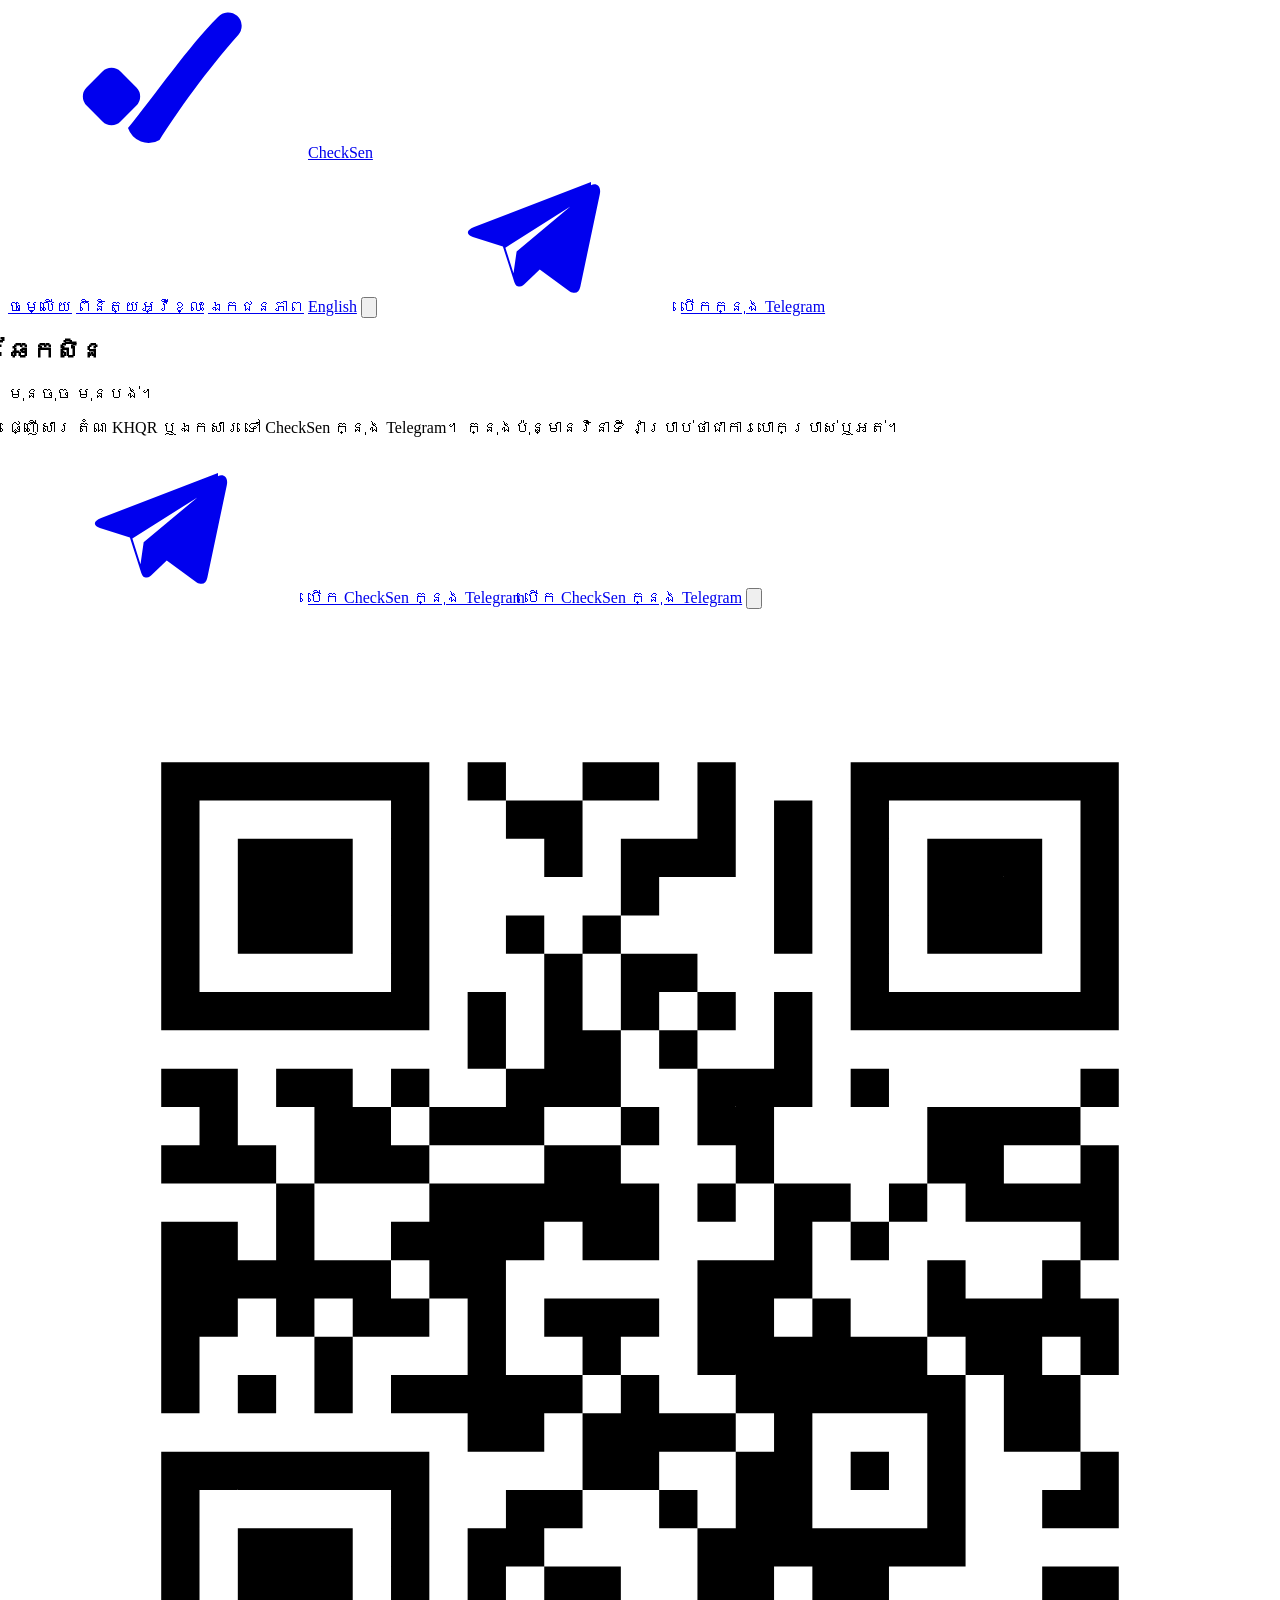
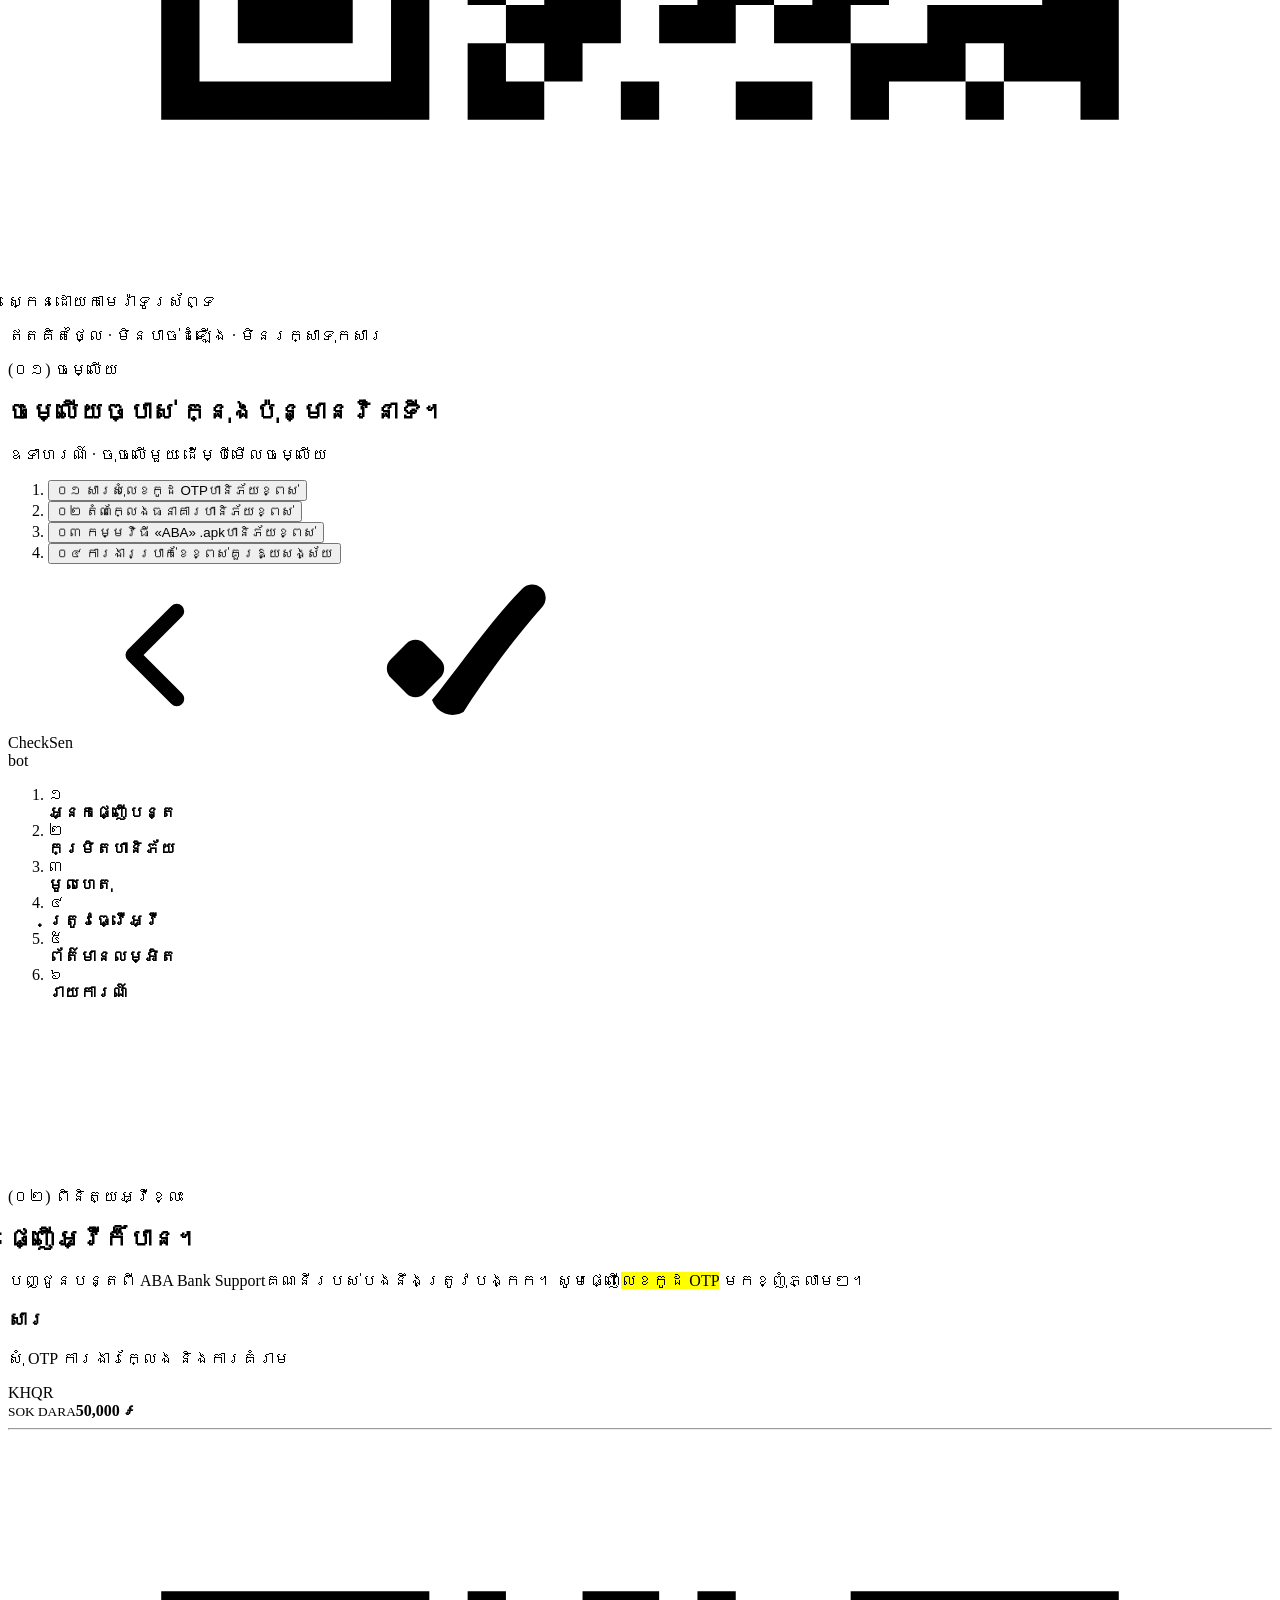
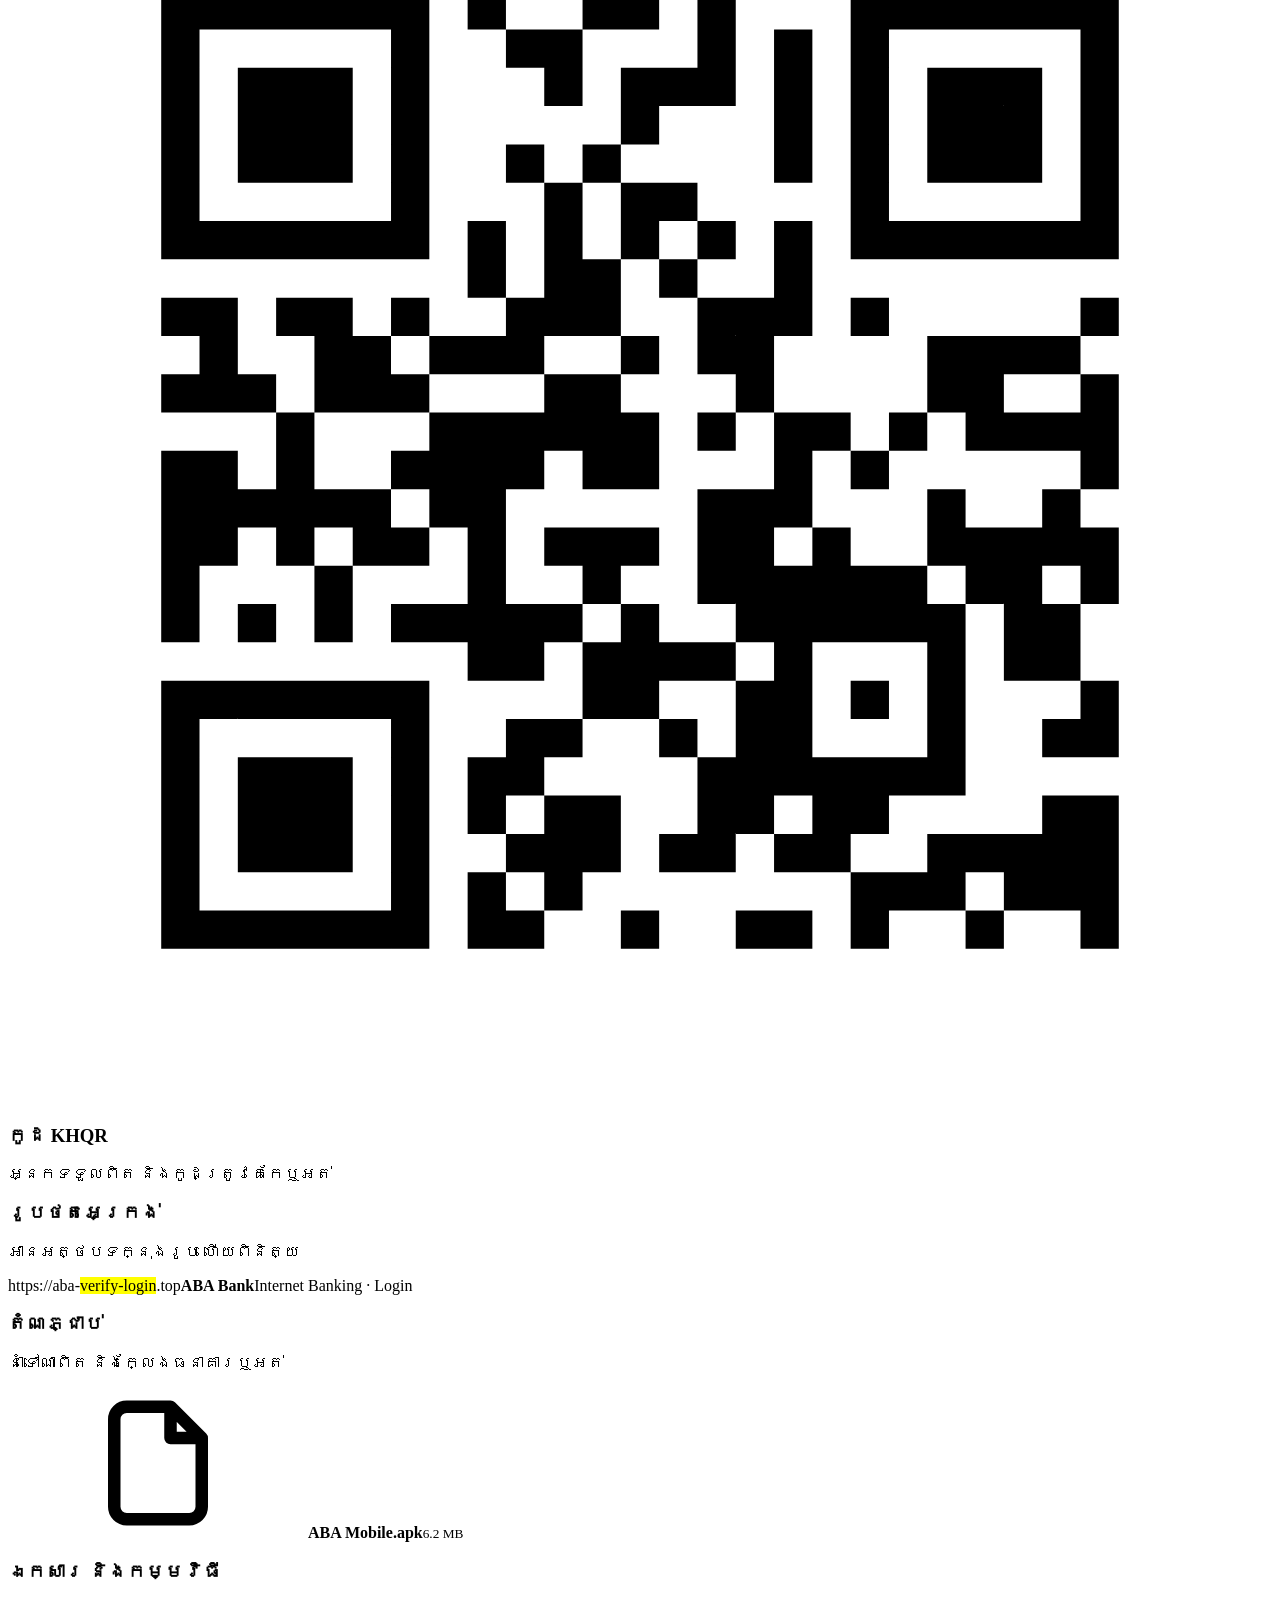
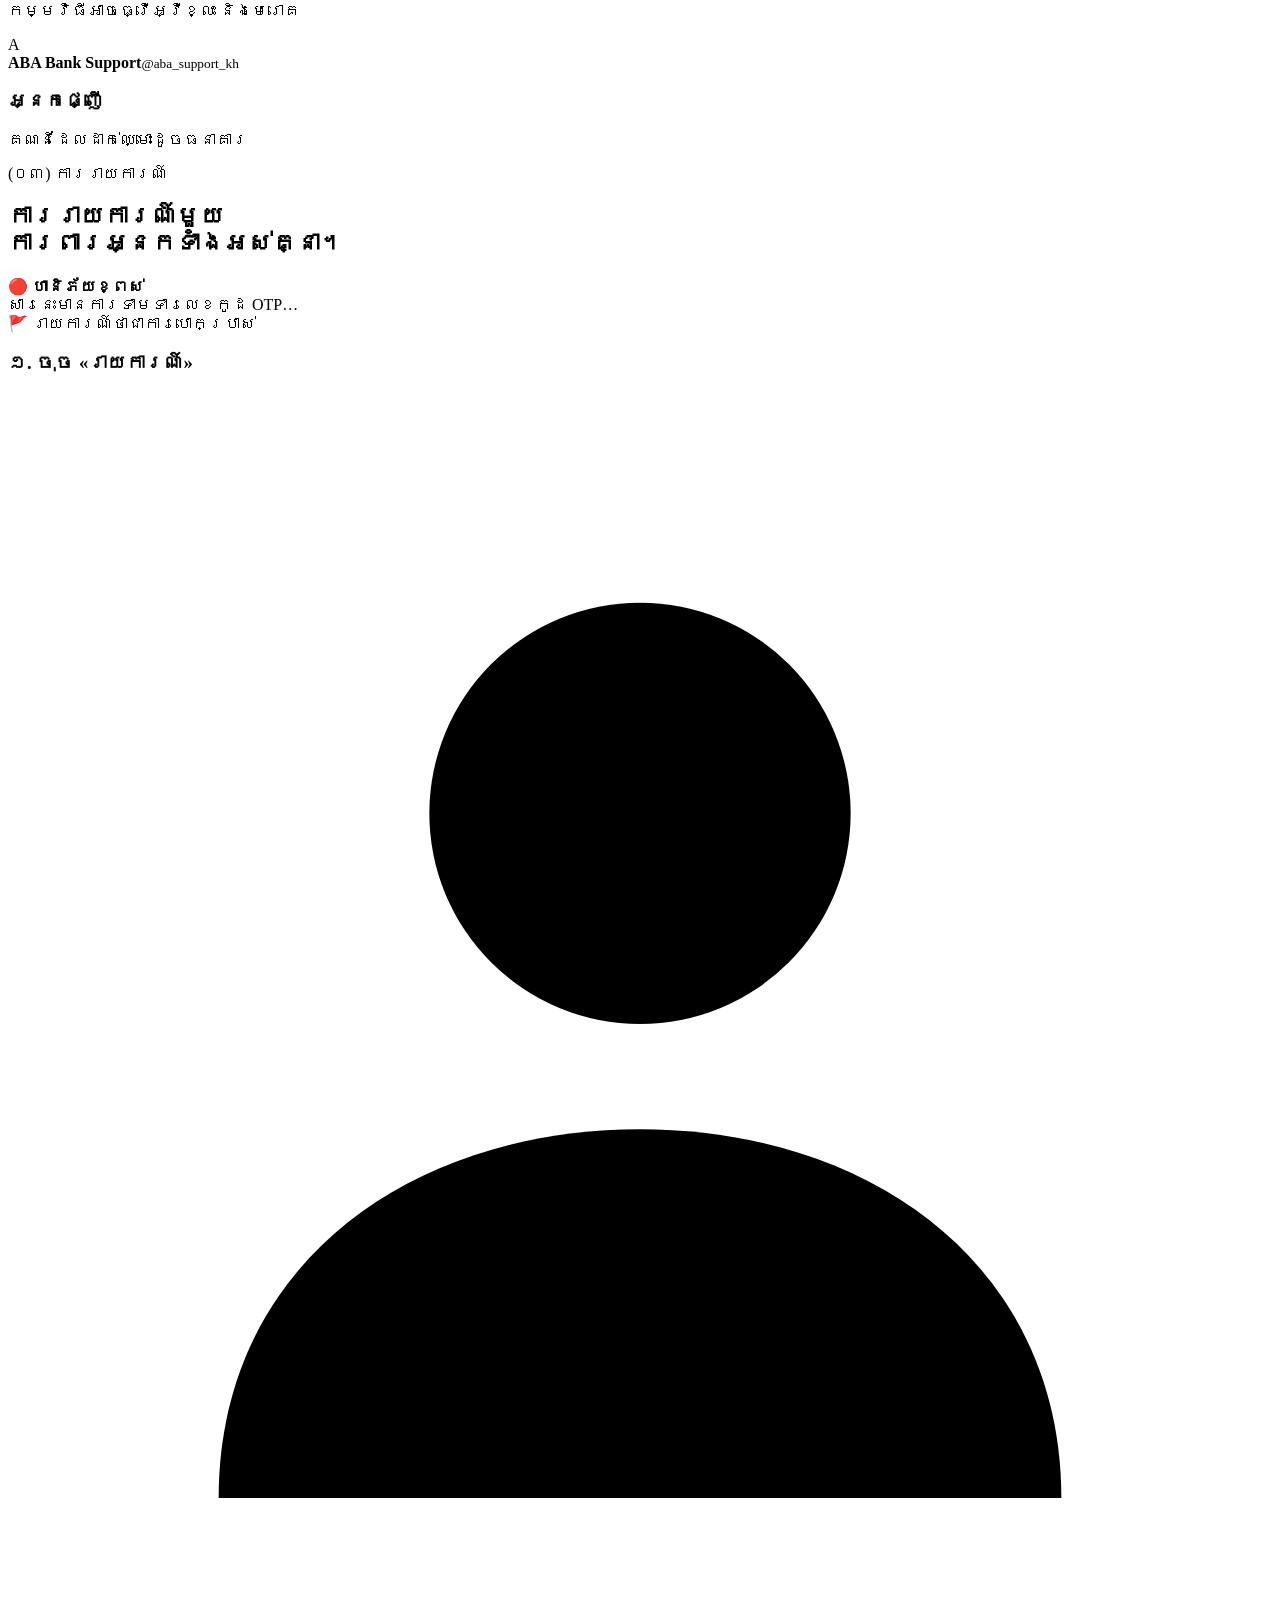
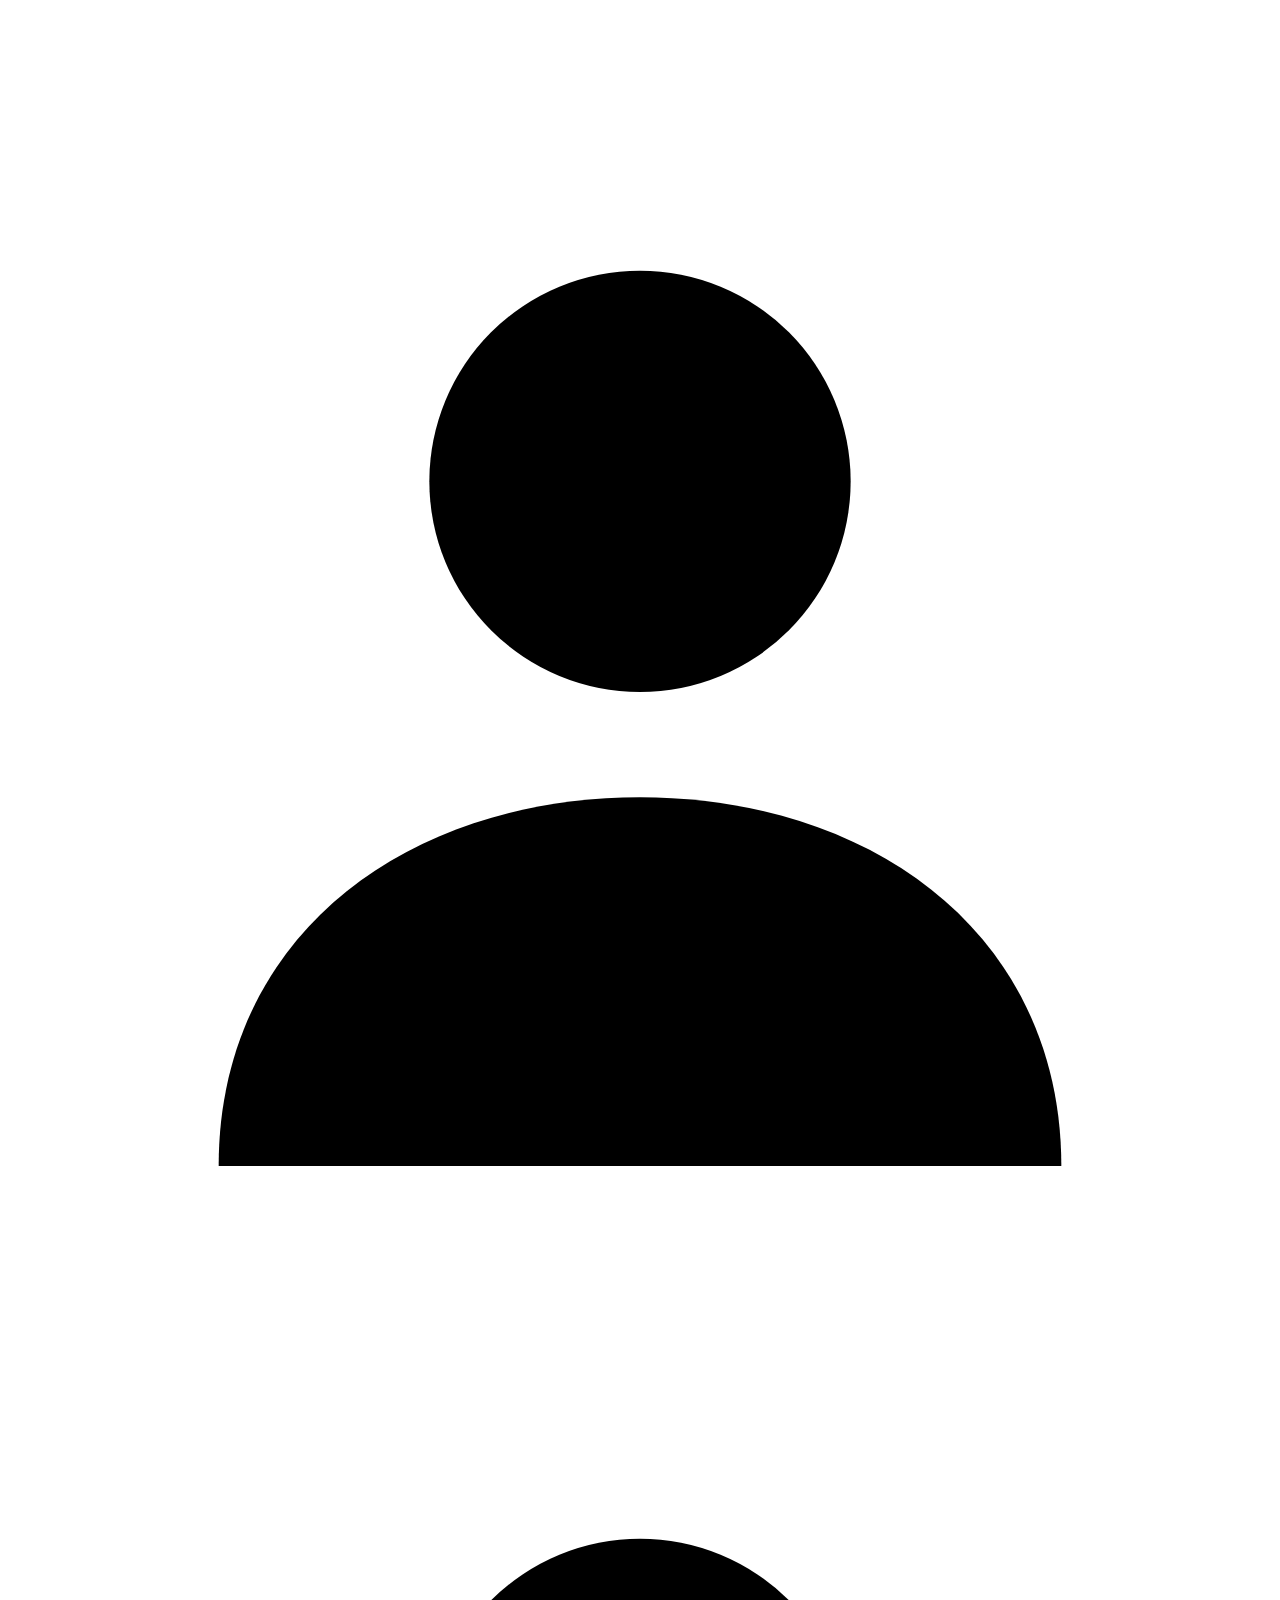
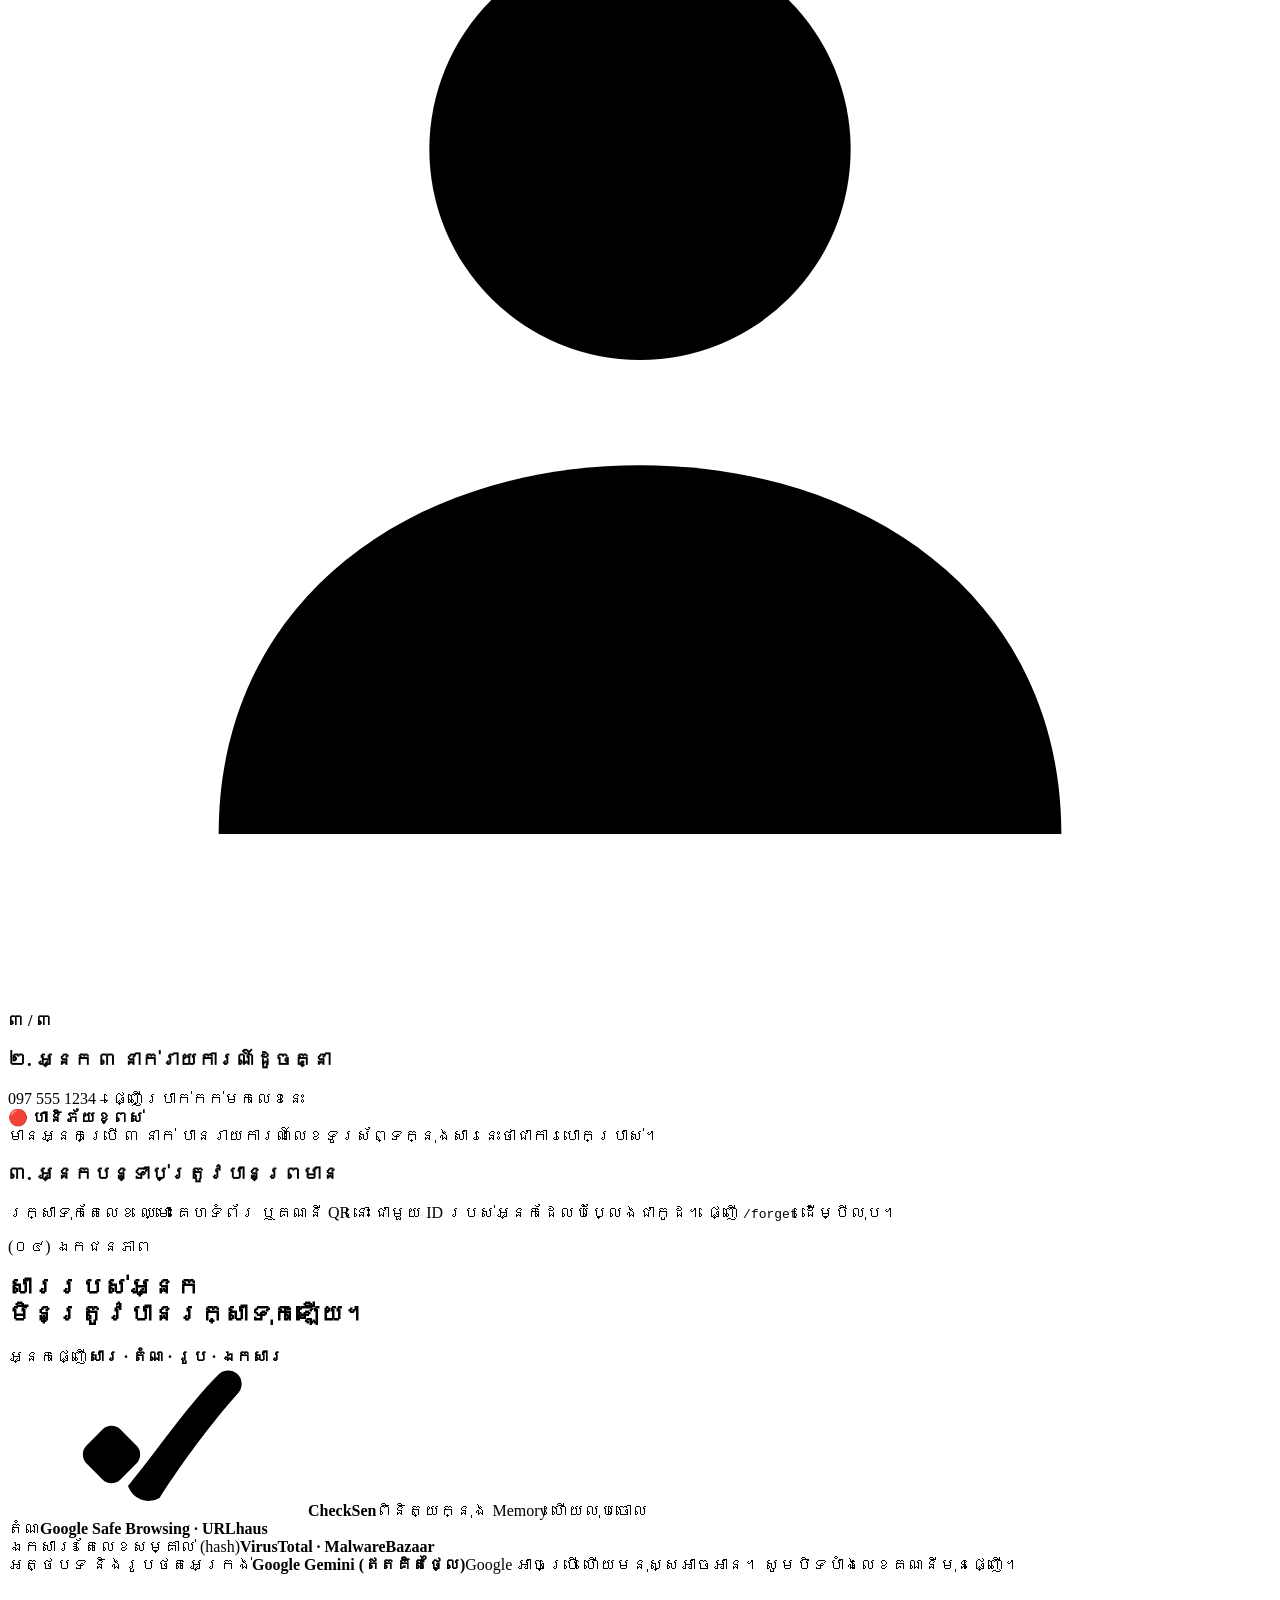
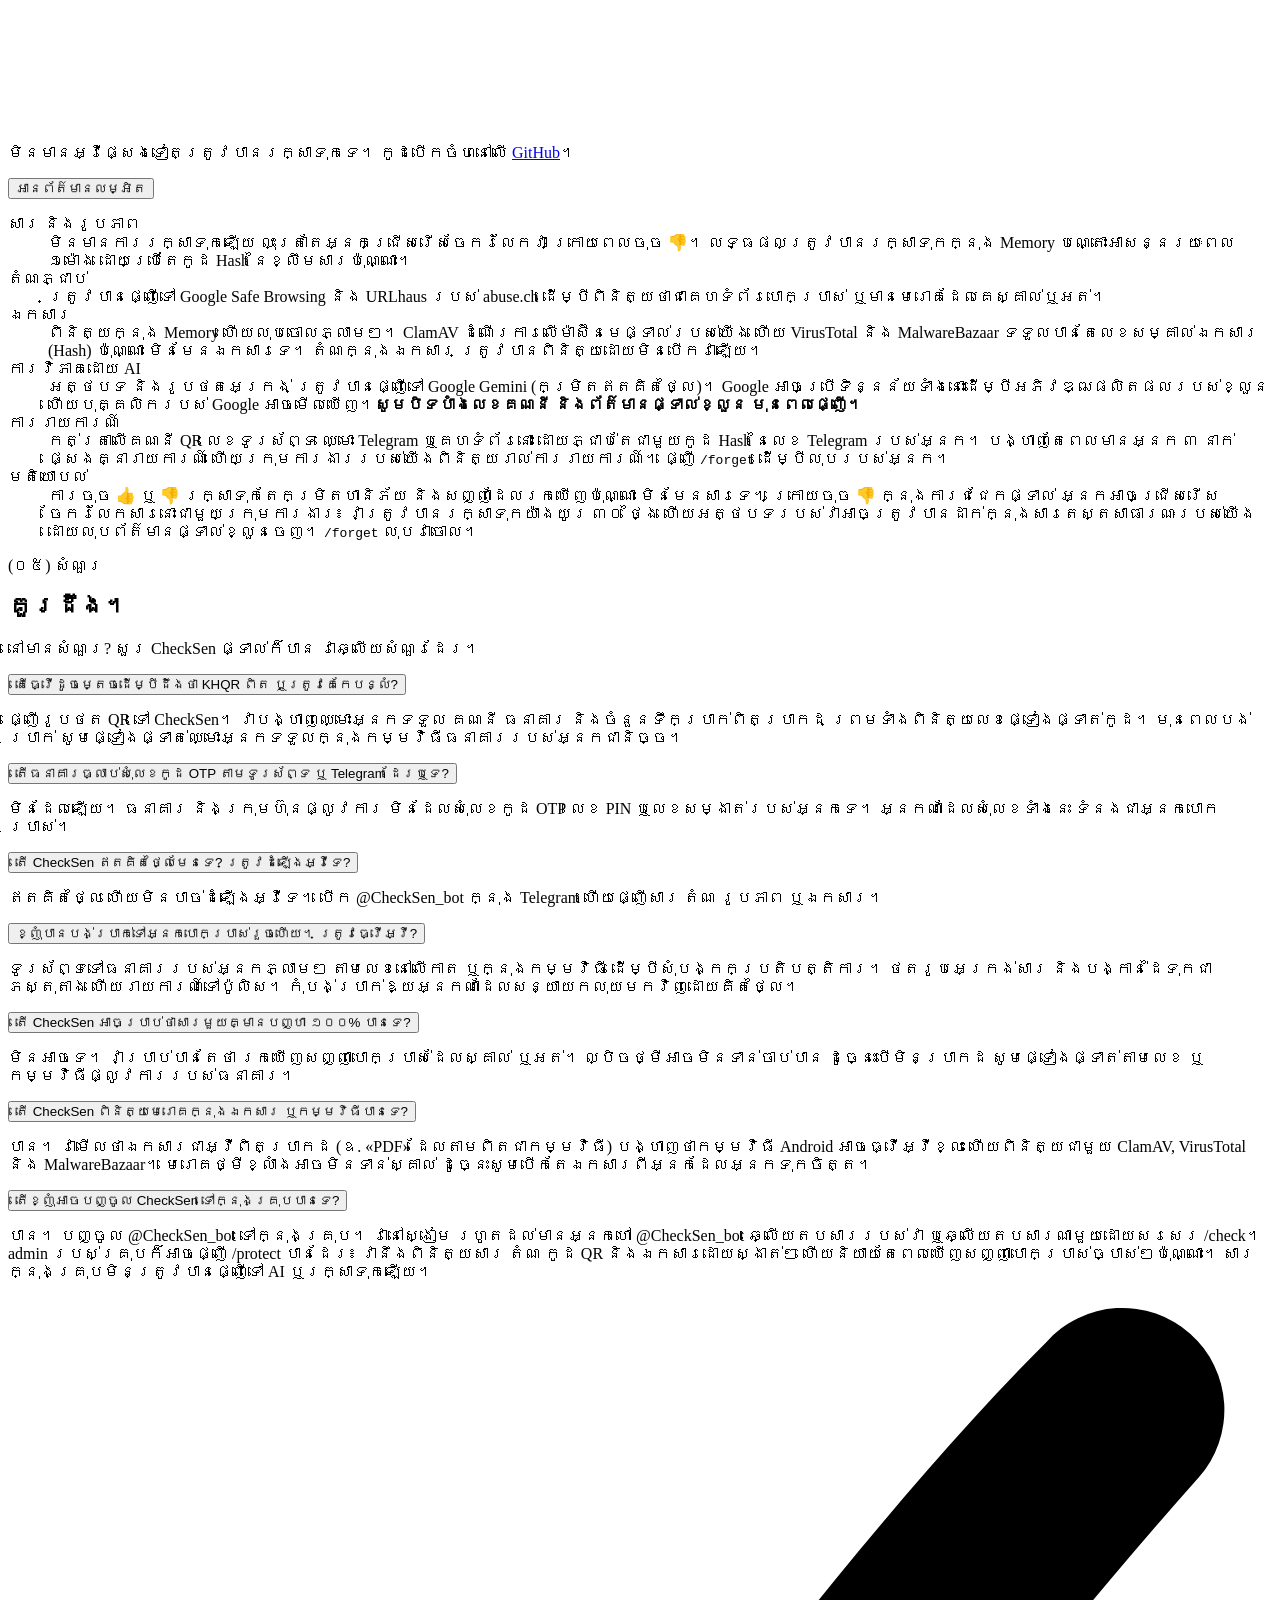
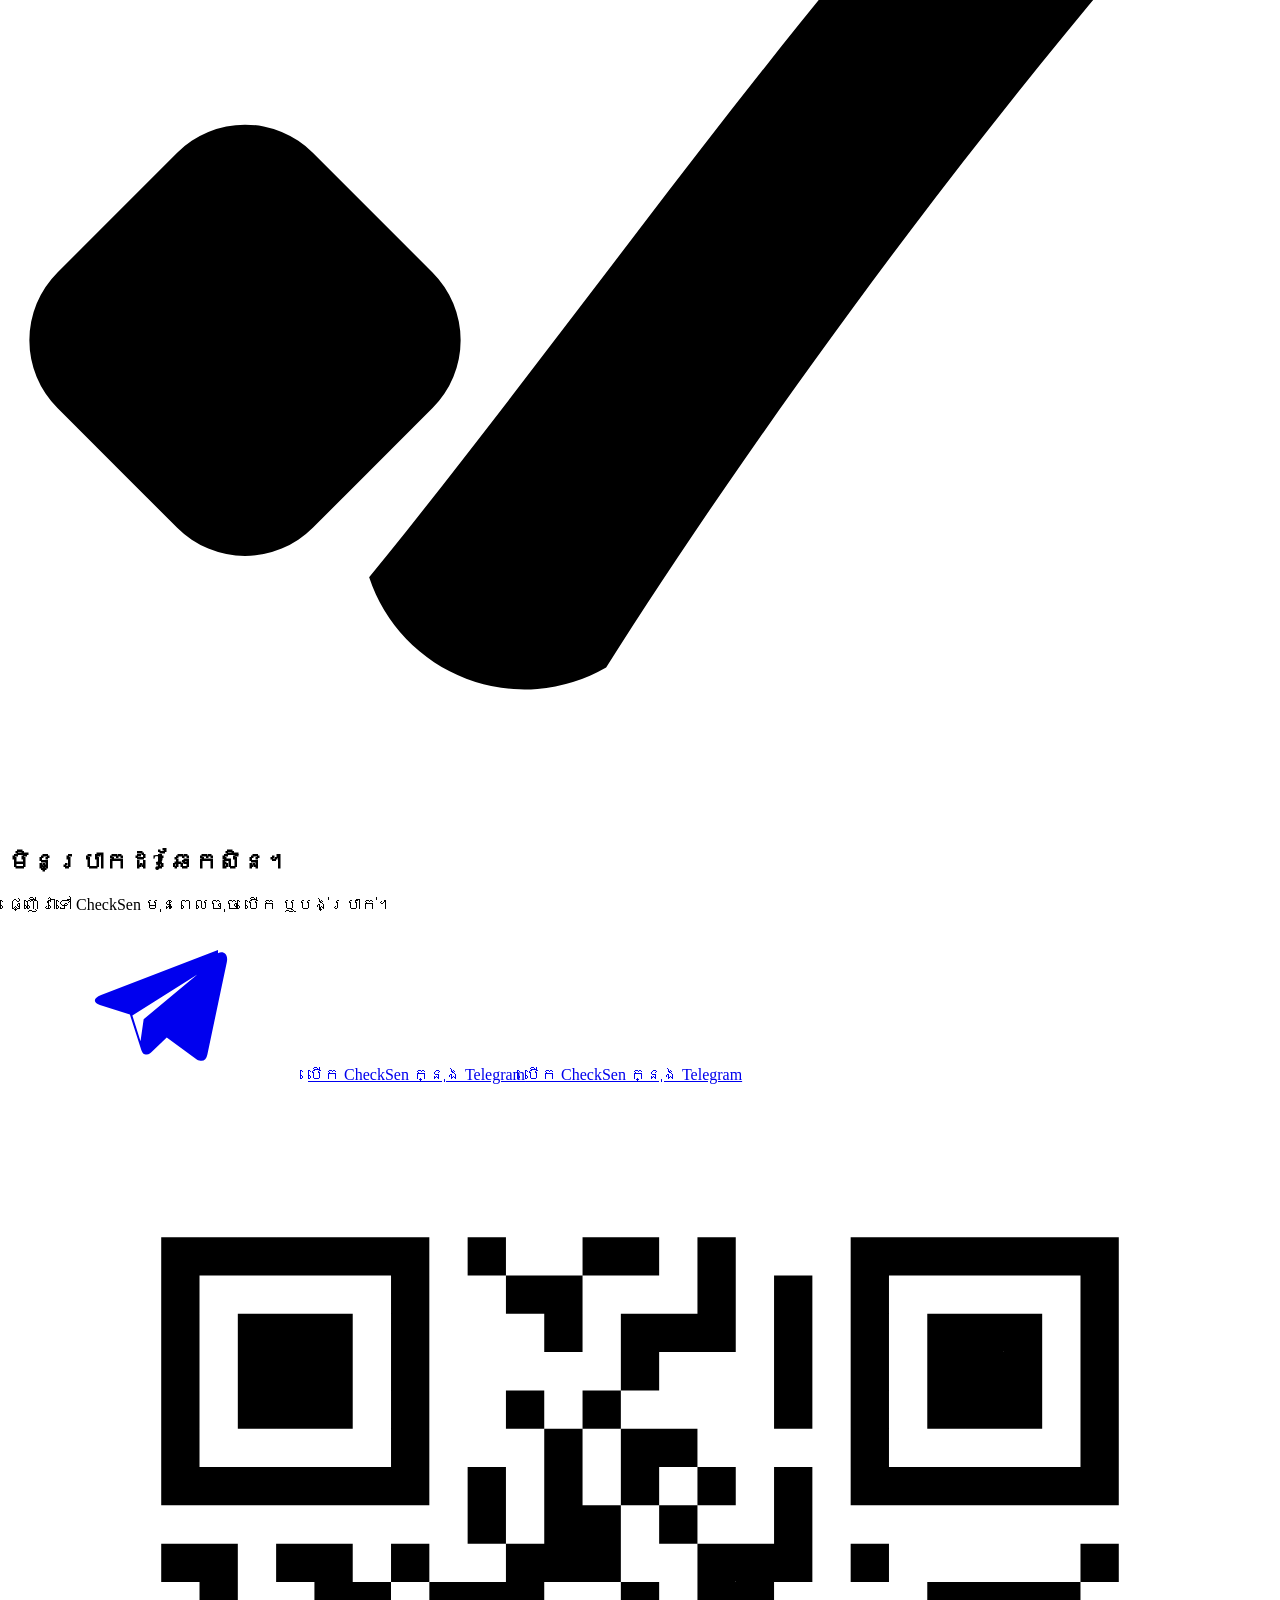
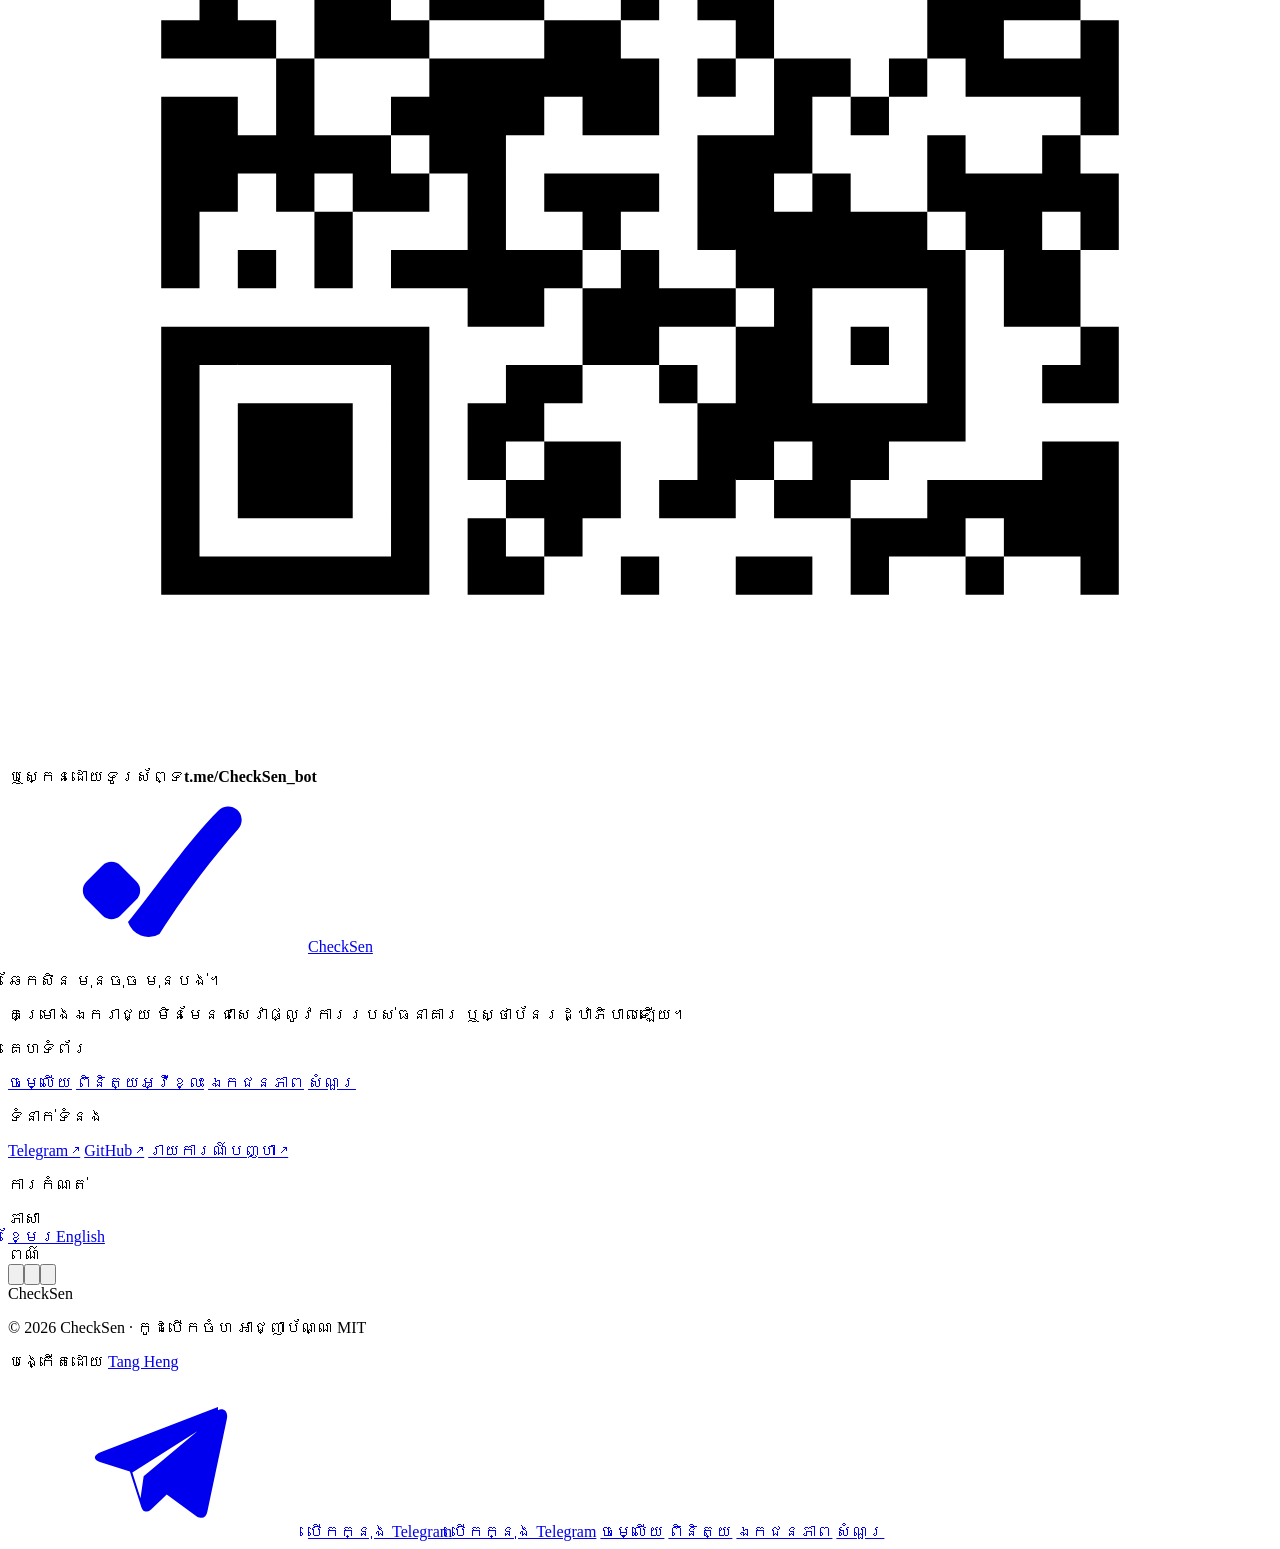
==== commit d16eca58: "Warn groups on contactable suspicious scams, check edits, run quietly in the background" ====
--- a/web/index.html
+++ b/web/index.html
@@ -24,7 +24,7 @@
   <meta property="og:image:height" content="630">
   <meta property="og:image:alt" content="CheckSen ឆែកសិន មុនចុច មុនបង់">
   <meta name="twitter:card" content="summary_large_image">
-  <script type="application/ld+json">{"@context":"https://schema.org","@graph":[{"@type":"WebSite","@id":"https://checksen.horizxon.tech/#website","url":"https://checksen.horizxon.tech/","name":"CheckSen","alternateName":["ឆែកសិន","CheckSen ឆែកសិន"],"inLanguage":["km","en"]},{"@type":"WebApplication","name":"CheckSen","alternateName":"ឆែកសិន","url":"https://t.me/CheckSen_bot","description":"មិនប្រាកដថាសារ តំណ កូដ KHQR ឯកសារ ឬកម្មវិធី ជាការបោកប្រាស់ឬអត់? ផ្ញើទៅ CheckSen ក្នុង Telegram។ វាប្រាប់កម្រិតហានិភ័យ មូលហេតុ និងអ្វីដែលត្រូវធ្វើ ក្នុងរយៈពេលប៉ុន្មានវិនាទី។ ឥតគិតថ្លៃ មិនបាច់ដំឡើងអ្វីទេ។","applicationCategory":"SecurityApplication","operatingSystem":"Telegram","inLanguage":["km","en"],"isAccessibleForFree":true,"image":"https://checksen.horizxon.tech/assets/icon-512.png","offers":{"@type":"Offer","price":"0","priceCurrency":"USD"},"sameAs":["https://github.com/tangheng05/checksen"]},{"@type":"FAQPage","inLanguage":"km","mainEntity":[{"@type":"Question","name":"តើធ្វើដូចម្តេចដើម្បីដឹងថា KHQR ពិត ឬត្រូវគេកែបន្លំ?","acceptedAnswer":{"@type":"Answer","text":"ផ្ញើរូបថត QR ទៅ CheckSen។ វាបង្ហាញឈ្មោះអ្នកទទួល គណនី ធនាគារ និងចំនួនទឹកប្រាក់ពិតប្រាកដ ព្រមទាំងពិនិត្យលេខផ្ទៀងផ្ទាត់កូដ។ មុនពេលបង់ប្រាក់ សូមផ្ទៀងផ្ទាត់ឈ្មោះអ្នកទទួលក្នុងកម្មវិធីធនាគាររបស់អ្នកជានិច្ច។"}},{"@type":"Question","name":"តើធនាគារធ្លាប់សុំលេខកូដ OTP តាមទូរស័ព្ទ ឬ Telegram ដែរឬទេ?","acceptedAnswer":{"@type":"Answer","text":"មិនដែលឡើយ។ ធនាគារ និងក្រុមហ៊ុនផ្លូវការ មិនដែលសុំលេខកូដ OTP លេខ PIN ឬលេខសម្ងាត់របស់អ្នកទេ។ អ្នកណាដែលសុំលេខទាំងនេះ ទំនងជាអ្នកបោកប្រាស់។"}},{"@type":"Question","name":"តើ CheckSen ឥតគិតថ្លៃមែនទេ? ត្រូវដំឡើងអ្វីទេ?","acceptedAnswer":{"@type":"Answer","text":"ឥតគិតថ្លៃ ហើយមិនបាច់ដំឡើងអ្វីទេ។ បើក @CheckSen_bot ក្នុង Telegram ហើយផ្ញើសារ តំណ រូបភាព ឬឯកសារ។"}},{"@type":"Question","name":"ខ្ញុំបានបង់ប្រាក់ទៅអ្នកបោកប្រាស់រួចហើយ។ ត្រូវធ្វើអ្វី?","acceptedAnswer":{"@type":"Answer","text":"ទូរស័ព្ទទៅធនាគាររបស់អ្នកភ្លាមៗ តាមលេខនៅលើកាត ឬក្នុងកម្មវិធី ដើម្បីសុំបង្កកប្រតិបត្តិការ។ ថតរូបអេក្រង់សារ និងបង្កាន់ដៃទុកជាភស្តុតាង ហើយរាយការណ៍ទៅប៉ូលិស។ កុំបង់ប្រាក់ឱ្យអ្នកណាដែលសន្យាយកលុយមកវិញដោយគិតថ្លៃ។"}},{"@type":"Question","name":"តើ CheckSen អាចប្រាប់ថាសារមួយគ្មានបញ្ហា ១០០% បានទេ?","acceptedAnswer":{"@type":"Answer","text":"មិនអាចទេ។ វាប្រាប់បានតែថា រកឃើញសញ្ញាបោកប្រាស់ដែលស្គាល់ ឬអត់។ ល្បិចថ្មីអាចមិនទាន់ចាប់បាន ដូច្នេះបើមិនប្រាកដ សូមផ្ទៀងផ្ទាត់តាមលេខ ឬកម្មវិធីផ្លូវការរបស់ធនាគារ។"}},{"@type":"Question","name":"តើ CheckSen ពិនិត្យមេរោគក្នុងឯកសារ ឬកម្មវិធីបានទេ?","acceptedAnswer":{"@type":"Answer","text":"បាន។ វាមើលថាឯកសារជាអ្វីពិតប្រាកដ (ឧ. «PDF» ដែលតាមពិតជាកម្មវិធី) បង្ហាញថាកម្មវិធី Android អាចធ្វើអ្វីខ្លះ ហើយពិនិត្យជាមួយ ClamAV, VirusTotal និង MalwareBazaar។ មេរោគថ្មីខ្លាំងអាចមិនទាន់ស្គាល់ ដូច្នេះសូមបើកតែឯកសារពីអ្នកដែលអ្នកទុកចិត្ត។"}},{"@type":"Question","name":"តើខ្ញុំអាចបញ្ចូល CheckSen ទៅក្នុងគ្រុបបានទេ?","acceptedAnswer":{"@type":"Answer","text":"បាន។ បញ្ចូល @CheckSen_bot ទៅក្នុងគ្រុប។ វានៅស្ងៀម រហូតដល់មានអ្នកហៅ @CheckSen_bot ឆ្លើយតបសាររបស់វា ឬឆ្លើយតបសារណាមួយដោយសរសេរ /check។ admin របស់គ្រុបក៏អាចផ្ញើ /protect បានដែរ៖ វានឹងពិនិត្យសារ តំណ កូដ QR និងឯកសារដោយស្ងាត់ៗ ហើយនិយាយតែពេលឃើញហានិភ័យខ្ពស់ប៉ុណ្ណោះ។ សារក្នុងគ្រុបមិនត្រូវបានផ្ញើទៅ AI ឬរក្សាទុកឡើយ។"}}]}]}</script>
+  <script type="application/ld+json">{"@context":"https://schema.org","@graph":[{"@type":"WebSite","@id":"https://checksen.horizxon.tech/#website","url":"https://checksen.horizxon.tech/","name":"CheckSen","alternateName":["ឆែកសិន","CheckSen ឆែកសិន"],"inLanguage":["km","en"]},{"@type":"WebApplication","name":"CheckSen","alternateName":"ឆែកសិន","url":"https://t.me/CheckSen_bot","description":"មិនប្រាកដថាសារ តំណ កូដ KHQR ឯកសារ ឬកម្មវិធី ជាការបោកប្រាស់ឬអត់? ផ្ញើទៅ CheckSen ក្នុង Telegram។ វាប្រាប់កម្រិតហានិភ័យ មូលហេតុ និងអ្វីដែលត្រូវធ្វើ ក្នុងរយៈពេលប៉ុន្មានវិនាទី។ ឥតគិតថ្លៃ មិនបាច់ដំឡើងអ្វីទេ។","applicationCategory":"SecurityApplication","operatingSystem":"Telegram","inLanguage":["km","en"],"isAccessibleForFree":true,"image":"https://checksen.horizxon.tech/assets/icon-512.png","offers":{"@type":"Offer","price":"0","priceCurrency":"USD"},"sameAs":["https://github.com/tangheng05/checksen"]},{"@type":"FAQPage","inLanguage":"km","mainEntity":[{"@type":"Question","name":"តើធ្វើដូចម្តេចដើម្បីដឹងថា KHQR ពិត ឬត្រូវគេកែបន្លំ?","acceptedAnswer":{"@type":"Answer","text":"ផ្ញើរូបថត QR ទៅ CheckSen។ វាបង្ហាញឈ្មោះអ្នកទទួល គណនី ធនាគារ និងចំនួនទឹកប្រាក់ពិតប្រាកដ ព្រមទាំងពិនិត្យលេខផ្ទៀងផ្ទាត់កូដ។ មុនពេលបង់ប្រាក់ សូមផ្ទៀងផ្ទាត់ឈ្មោះអ្នកទទួលក្នុងកម្មវិធីធនាគាររបស់អ្នកជានិច្ច។"}},{"@type":"Question","name":"តើធនាគារធ្លាប់សុំលេខកូដ OTP តាមទូរស័ព្ទ ឬ Telegram ដែរឬទេ?","acceptedAnswer":{"@type":"Answer","text":"មិនដែលឡើយ។ ធនាគារ និងក្រុមហ៊ុនផ្លូវការ មិនដែលសុំលេខកូដ OTP លេខ PIN ឬលេខសម្ងាត់របស់អ្នកទេ។ អ្នកណាដែលសុំលេខទាំងនេះ ទំនងជាអ្នកបោកប្រាស់។"}},{"@type":"Question","name":"តើ CheckSen ឥតគិតថ្លៃមែនទេ? ត្រូវដំឡើងអ្វីទេ?","acceptedAnswer":{"@type":"Answer","text":"ឥតគិតថ្លៃ ហើយមិនបាច់ដំឡើងអ្វីទេ។ បើក @CheckSen_bot ក្នុង Telegram ហើយផ្ញើសារ តំណ រូបភាព ឬឯកសារ។"}},{"@type":"Question","name":"ខ្ញុំបានបង់ប្រាក់ទៅអ្នកបោកប្រាស់រួចហើយ។ ត្រូវធ្វើអ្វី?","acceptedAnswer":{"@type":"Answer","text":"ទូរស័ព្ទទៅធនាគាររបស់អ្នកភ្លាមៗ តាមលេខនៅលើកាត ឬក្នុងកម្មវិធី ដើម្បីសុំបង្កកប្រតិបត្តិការ។ ថតរូបអេក្រង់សារ និងបង្កាន់ដៃទុកជាភស្តុតាង ហើយរាយការណ៍ទៅប៉ូលិស។ កុំបង់ប្រាក់ឱ្យអ្នកណាដែលសន្យាយកលុយមកវិញដោយគិតថ្លៃ។"}},{"@type":"Question","name":"តើ CheckSen អាចប្រាប់ថាសារមួយគ្មានបញ្ហា ១០០% បានទេ?","acceptedAnswer":{"@type":"Answer","text":"មិនអាចទេ។ វាប្រាប់បានតែថា រកឃើញសញ្ញាបោកប្រាស់ដែលស្គាល់ ឬអត់។ ល្បិចថ្មីអាចមិនទាន់ចាប់បាន ដូច្នេះបើមិនប្រាកដ សូមផ្ទៀងផ្ទាត់តាមលេខ ឬកម្មវិធីផ្លូវការរបស់ធនាគារ។"}},{"@type":"Question","name":"តើ CheckSen ពិនិត្យមេរោគក្នុងឯកសារ ឬកម្មវិធីបានទេ?","acceptedAnswer":{"@type":"Answer","text":"បាន។ វាមើលថាឯកសារជាអ្វីពិតប្រាកដ (ឧ. «PDF» ដែលតាមពិតជាកម្មវិធី) បង្ហាញថាកម្មវិធី Android អាចធ្វើអ្វីខ្លះ ហើយពិនិត្យជាមួយ ClamAV, VirusTotal និង MalwareBazaar។ មេរោគថ្មីខ្លាំងអាចមិនទាន់ស្គាល់ ដូច្នេះសូមបើកតែឯកសារពីអ្នកដែលអ្នកទុកចិត្ត។"}},{"@type":"Question","name":"តើខ្ញុំអាចបញ្ចូល CheckSen ទៅក្នុងគ្រុបបានទេ?","acceptedAnswer":{"@type":"Answer","text":"បាន។ បញ្ចូល @CheckSen_bot ទៅក្នុងគ្រុប។ វានៅស្ងៀម រហូតដល់មានអ្នកហៅ @CheckSen_bot ឆ្លើយតបសាររបស់វា ឬឆ្លើយតបសារណាមួយដោយសរសេរ /check។ admin របស់គ្រុបក៏អាចផ្ញើ /protect បានដែរ៖ វានឹងពិនិត្យសារ តំណ កូដ QR និងឯកសារដោយស្ងាត់ៗ ហើយនិយាយតែពេលឃើញសញ្ញាបោកប្រាស់ច្បាស់ៗប៉ុណ្ណោះ។ សារក្នុងគ្រុបមិនត្រូវបានផ្ញើទៅ AI ឬរក្សាទុកឡើយ។"}}]}]}</script>
   <link rel="icon" href="/assets/favicon.ico" sizes="any">
   <link rel="icon" href="/assets/favicon.svg" type="image/svg+xml">
   <link rel="apple-touch-icon" href="/assets/apple-touch-icon-180.png">
@@ -298,7 +298,7 @@
       </div>
       <div class="qa rv" style="--dl:0.30000000000000004s">
         <button type="button" aria-expanded="false"><span>តើខ្ញុំអាចបញ្ចូល CheckSen ទៅក្នុងគ្រុបបានទេ?</span><span class="pm" aria-hidden="true"></span></button>
-        <div class="ans"><div><p class="t-body">បាន។ បញ្ចូល @CheckSen_bot ទៅក្នុងគ្រុប។ វានៅស្ងៀម រហូតដល់មានអ្នកហៅ @CheckSen_bot ឆ្លើយតបសាររបស់វា ឬឆ្លើយតបសារណាមួយដោយសរសេរ /check។ admin របស់គ្រុបក៏អាចផ្ញើ /protect បានដែរ៖ វានឹងពិនិត្យសារ តំណ កូដ QR និងឯកសារដោយស្ងាត់ៗ ហើយនិយាយតែពេលឃើញហានិភ័យខ្ពស់ប៉ុណ្ណោះ។ សារក្នុងគ្រុបមិនត្រូវបានផ្ញើទៅ AI ឬរក្សាទុកឡើយ។</p></div></div>
+        <div class="ans"><div><p class="t-body">បាន។ បញ្ចូល @CheckSen_bot ទៅក្នុងគ្រុប។ វានៅស្ងៀម រហូតដល់មានអ្នកហៅ @CheckSen_bot ឆ្លើយតបសាររបស់វា ឬឆ្លើយតបសារណាមួយដោយសរសេរ /check។ admin របស់គ្រុបក៏អាចផ្ញើ /protect បានដែរ៖ វានឹងពិនិត្យសារ តំណ កូដ QR និងឯកសារដោយស្ងាត់ៗ ហើយនិយាយតែពេលឃើញសញ្ញាបោកប្រាស់ច្បាស់ៗប៉ុណ្ណោះ។ សារក្នុងគ្រុបមិនត្រូវបានផ្ញើទៅ AI ឬរក្សាទុកឡើយ។</p></div></div>
       </div></div>
     </div>
   </section>
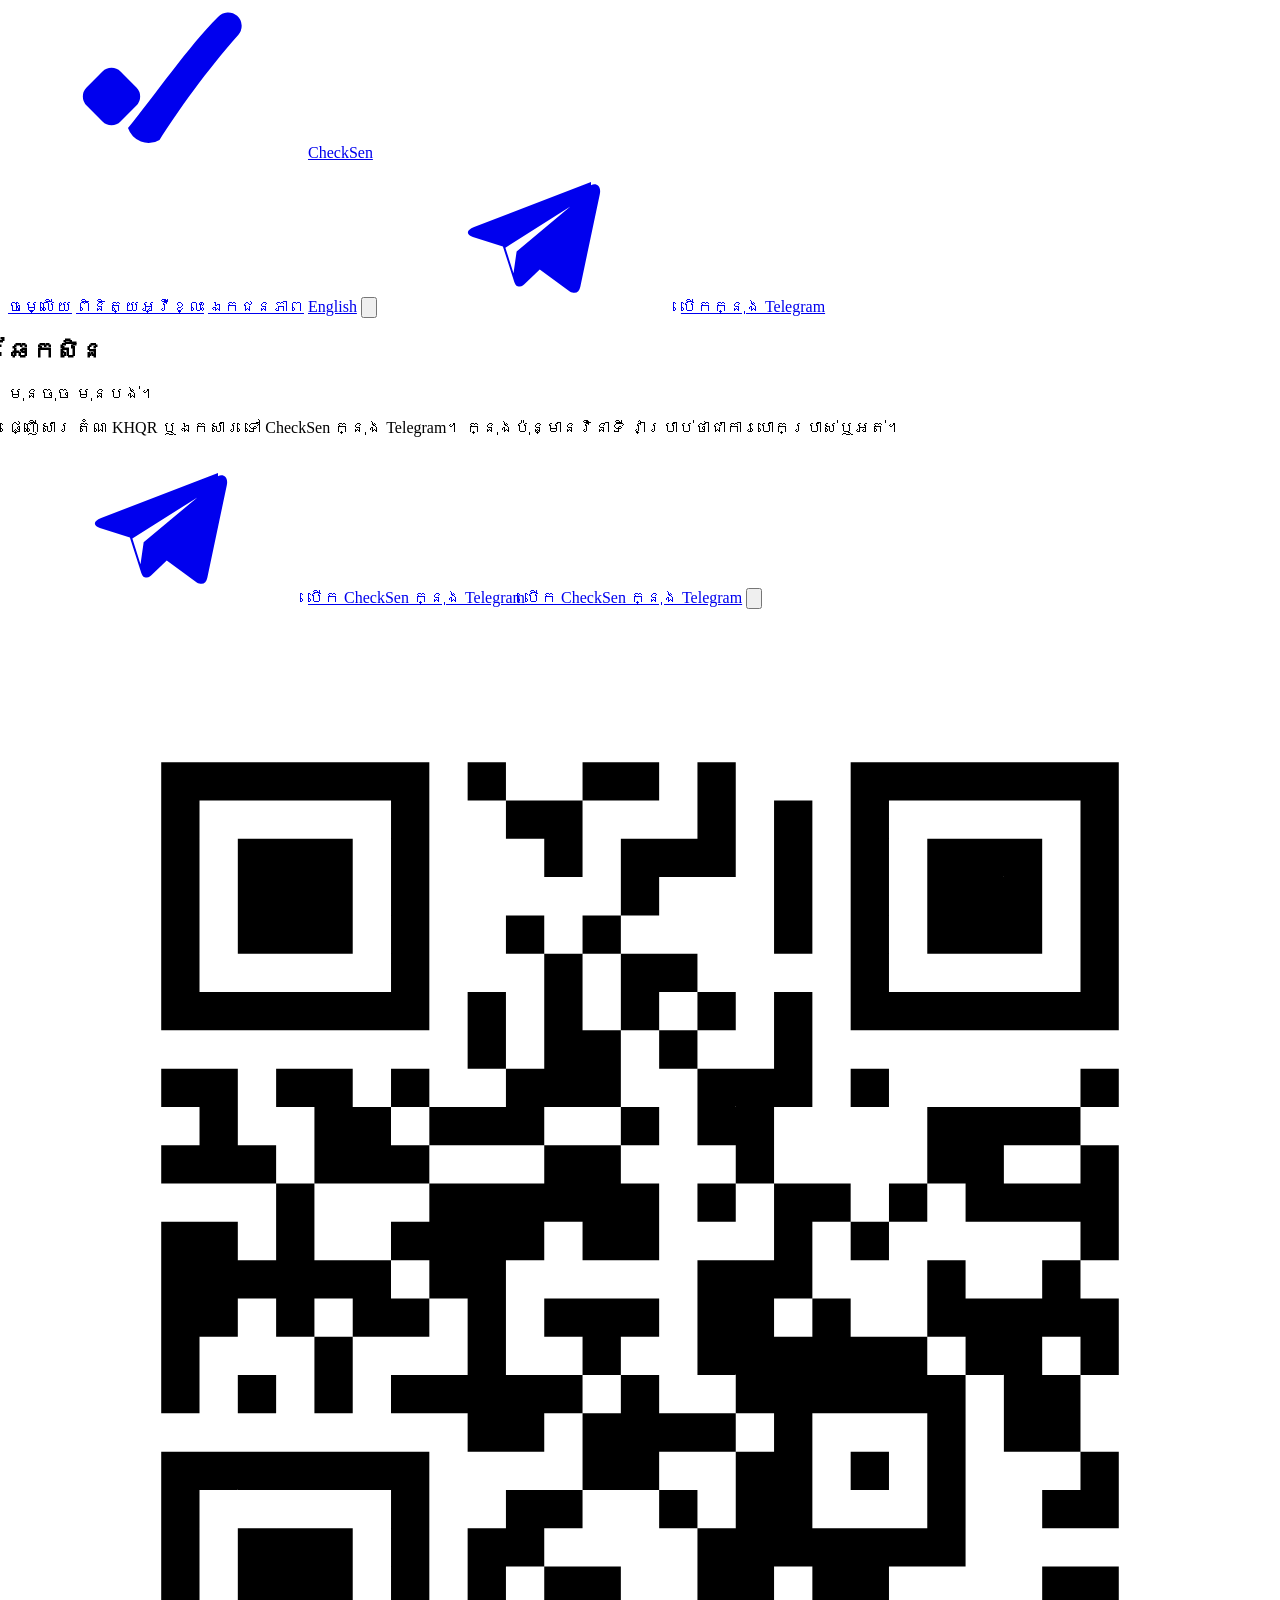
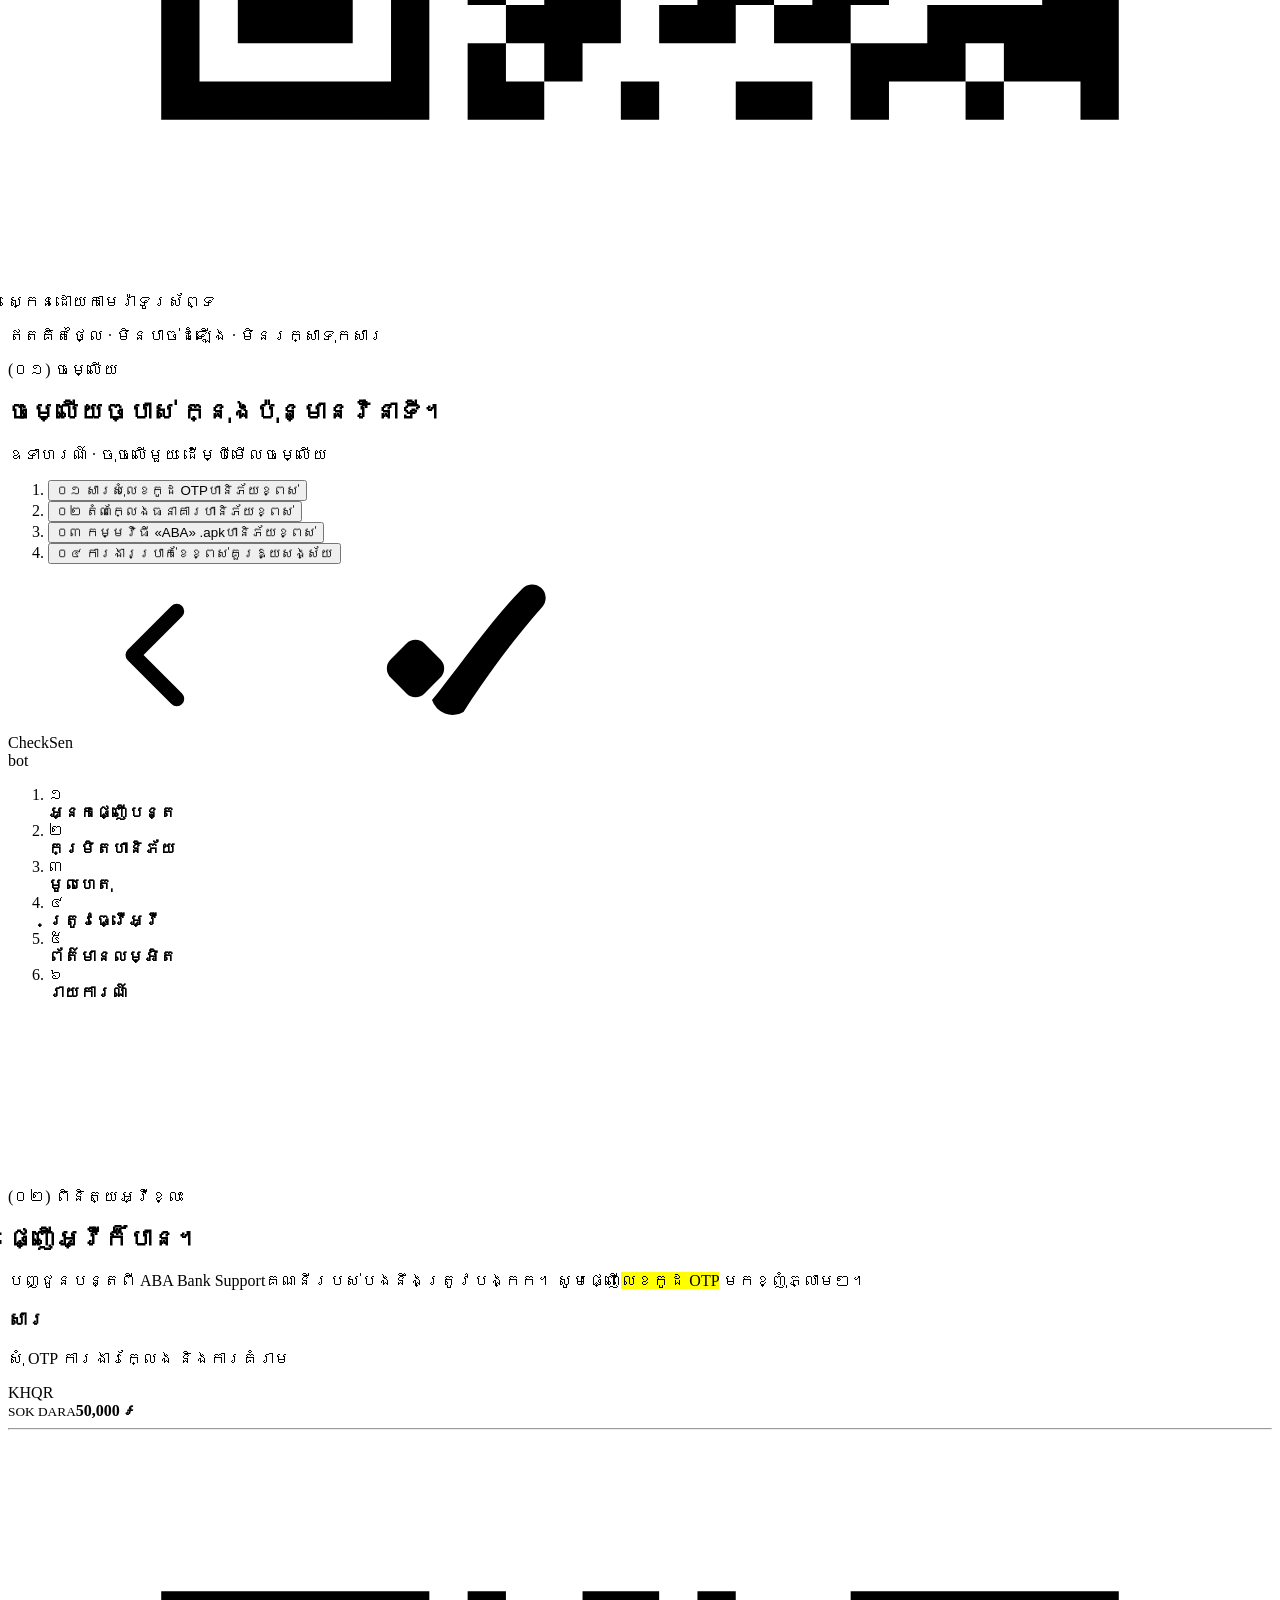
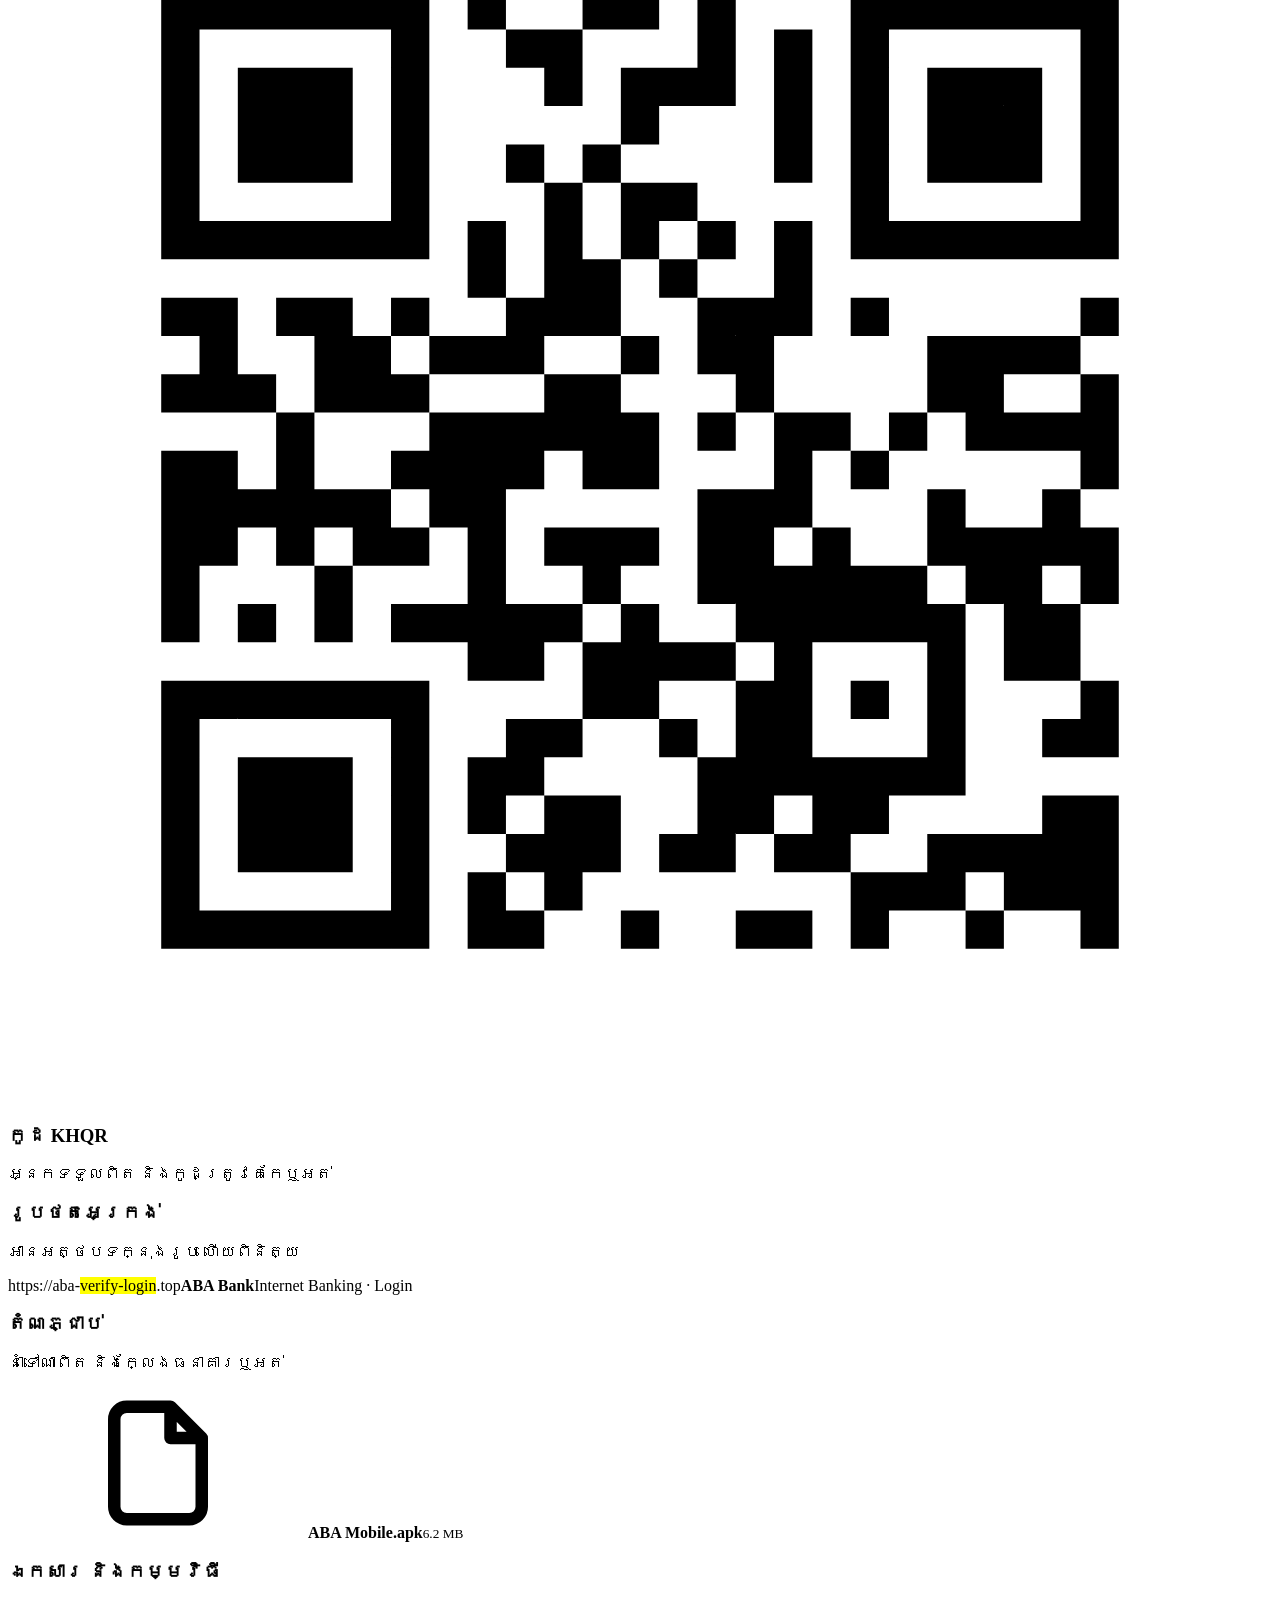
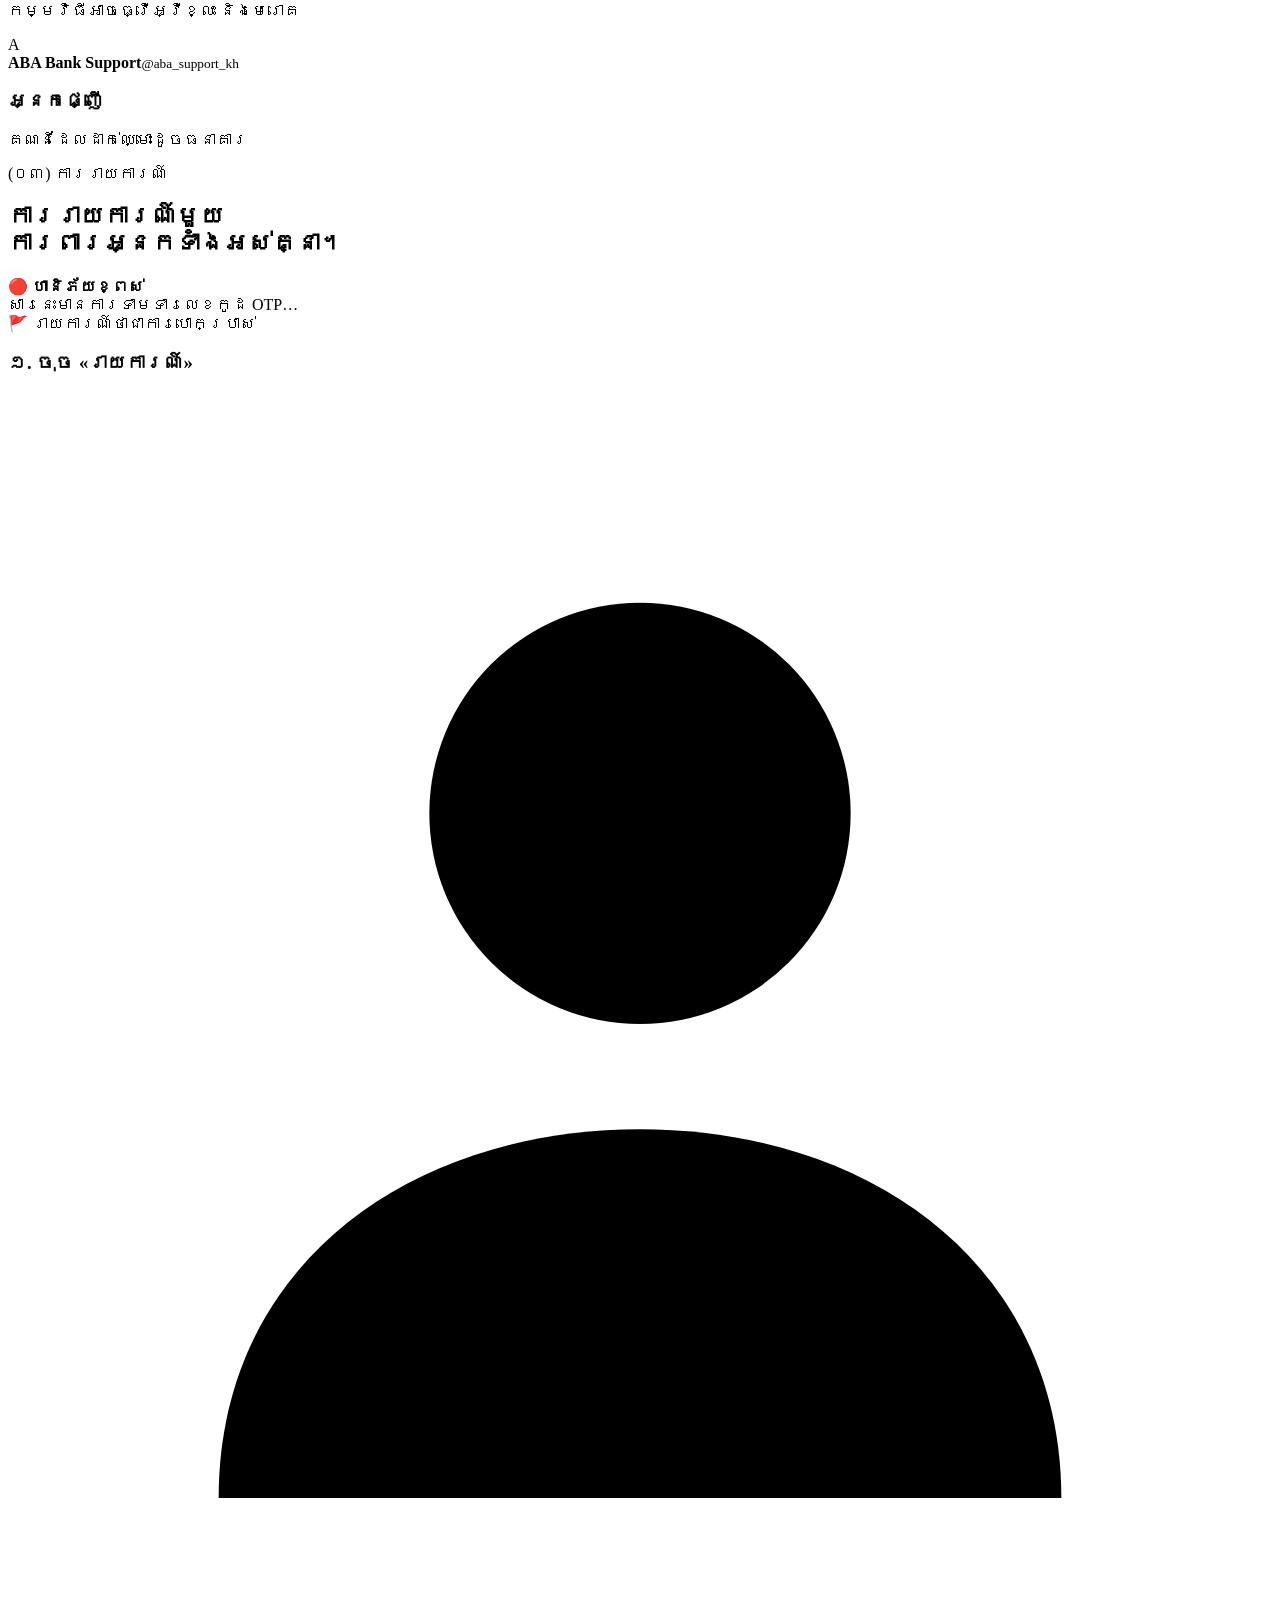
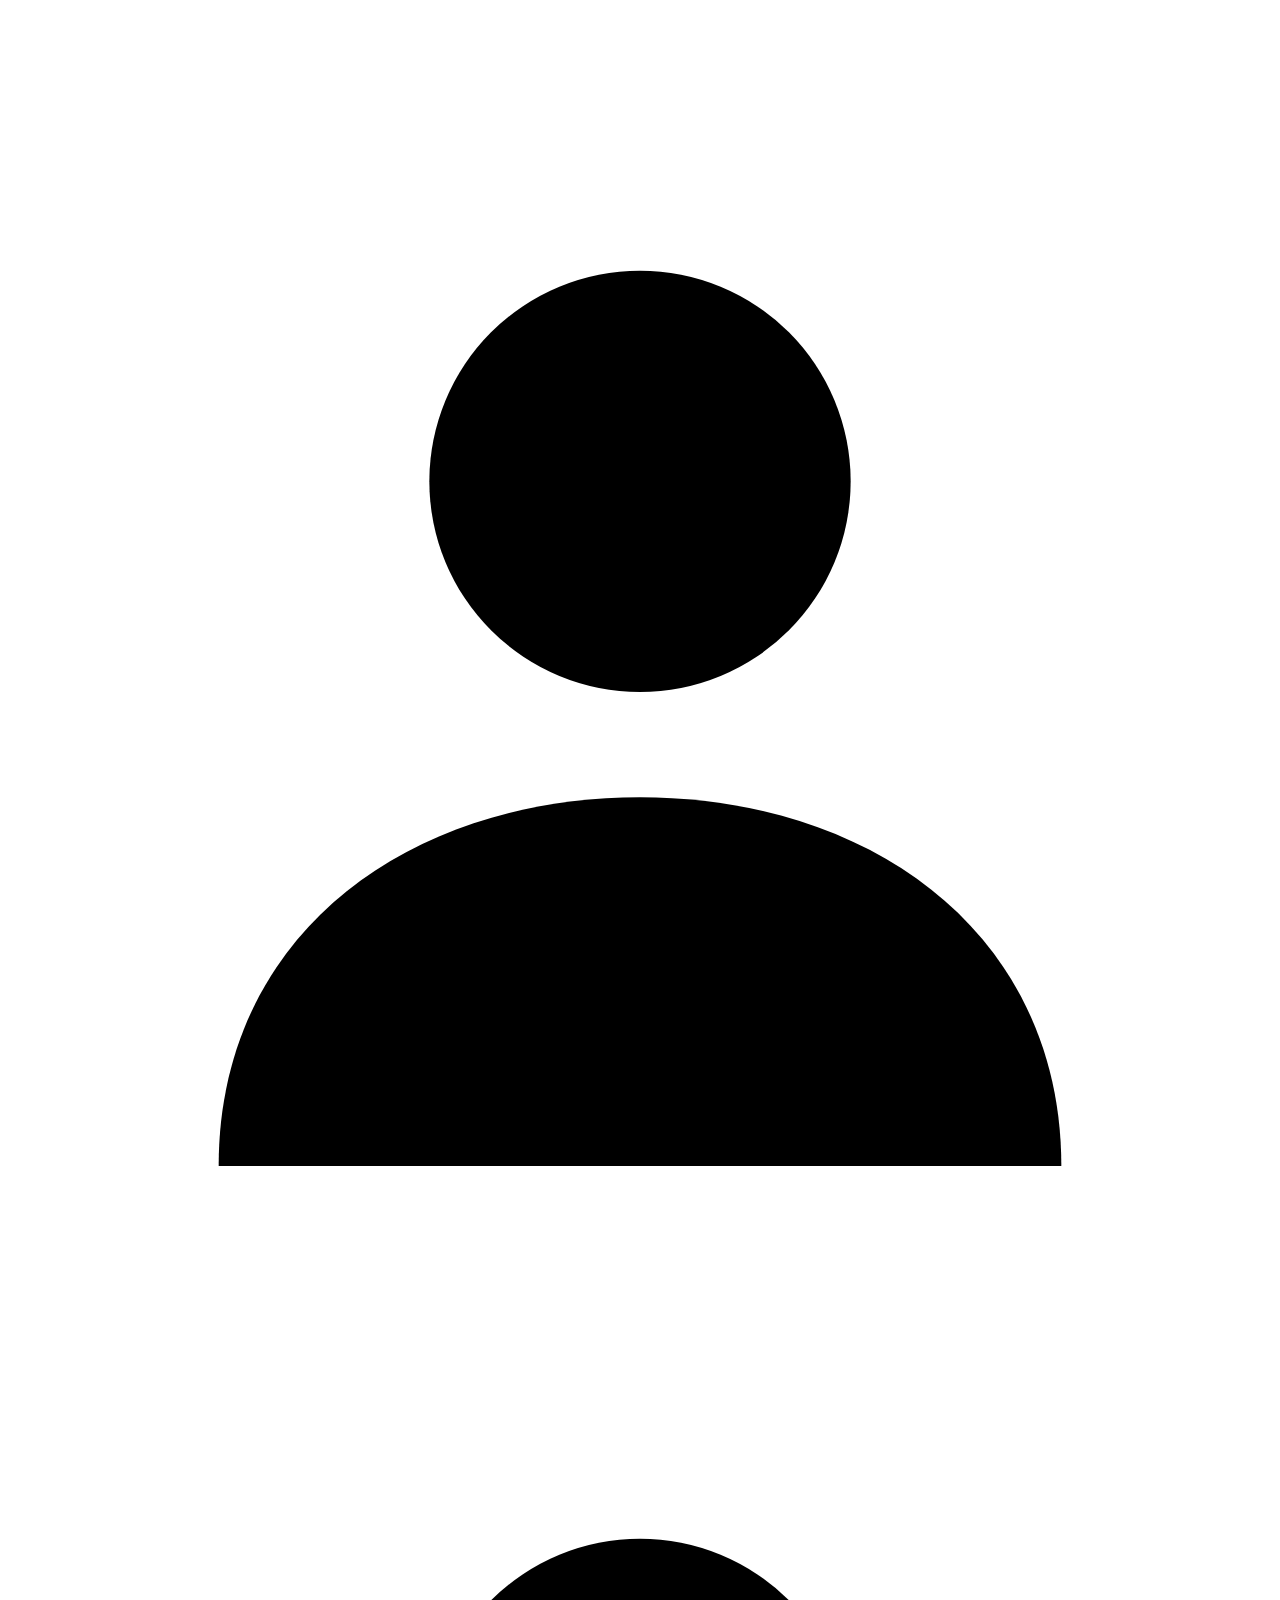
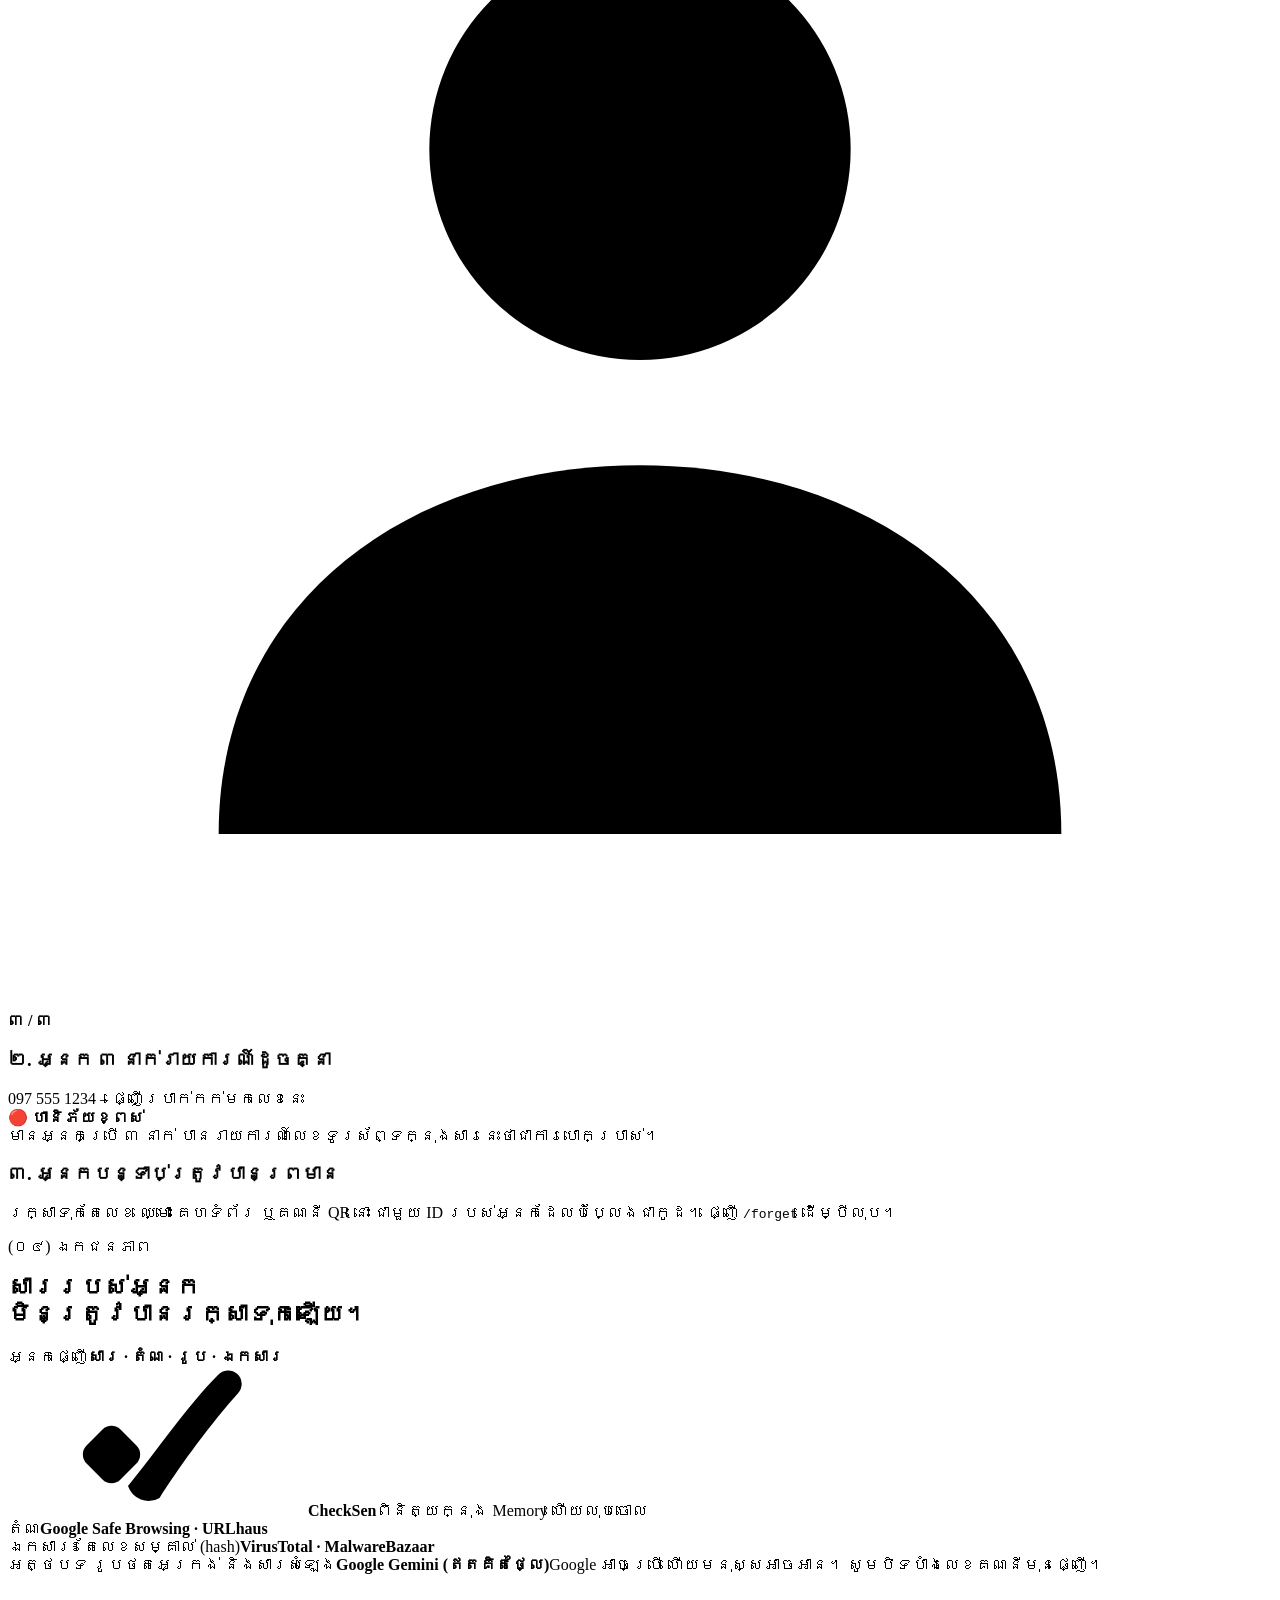
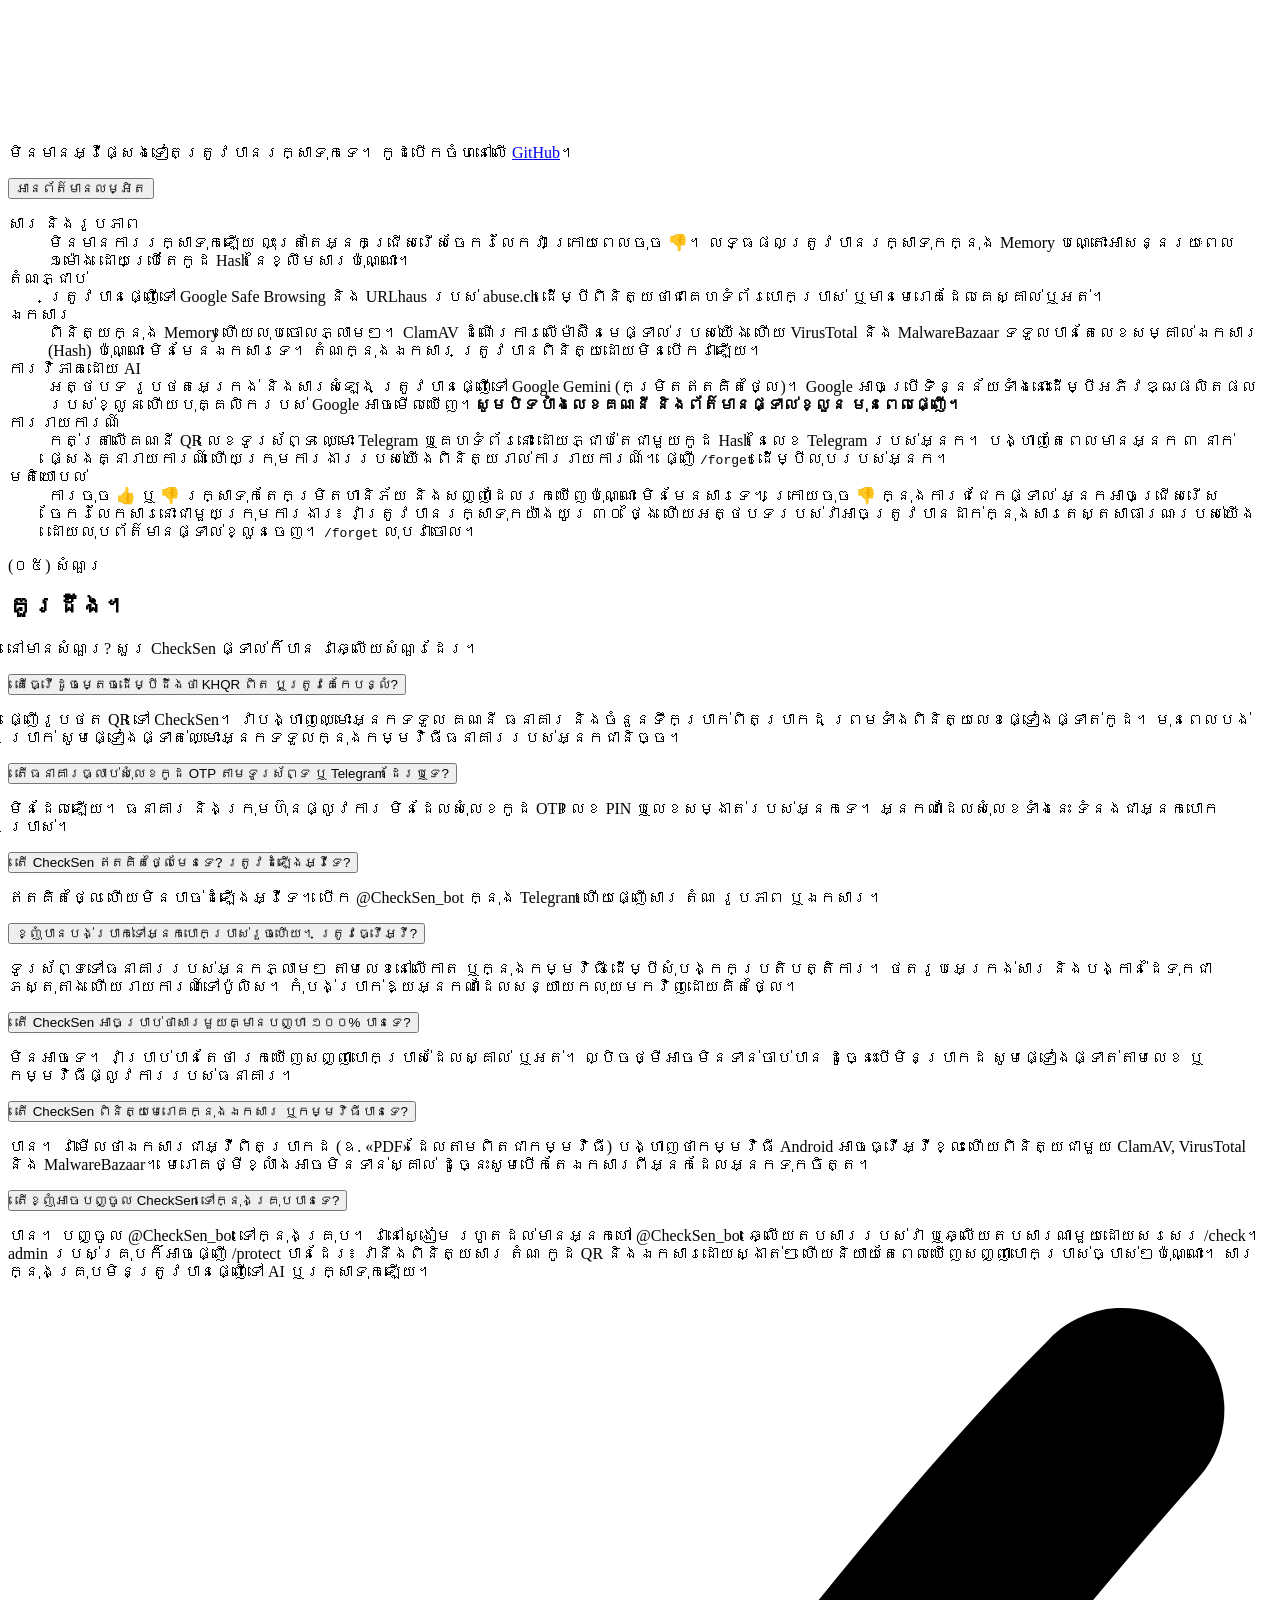
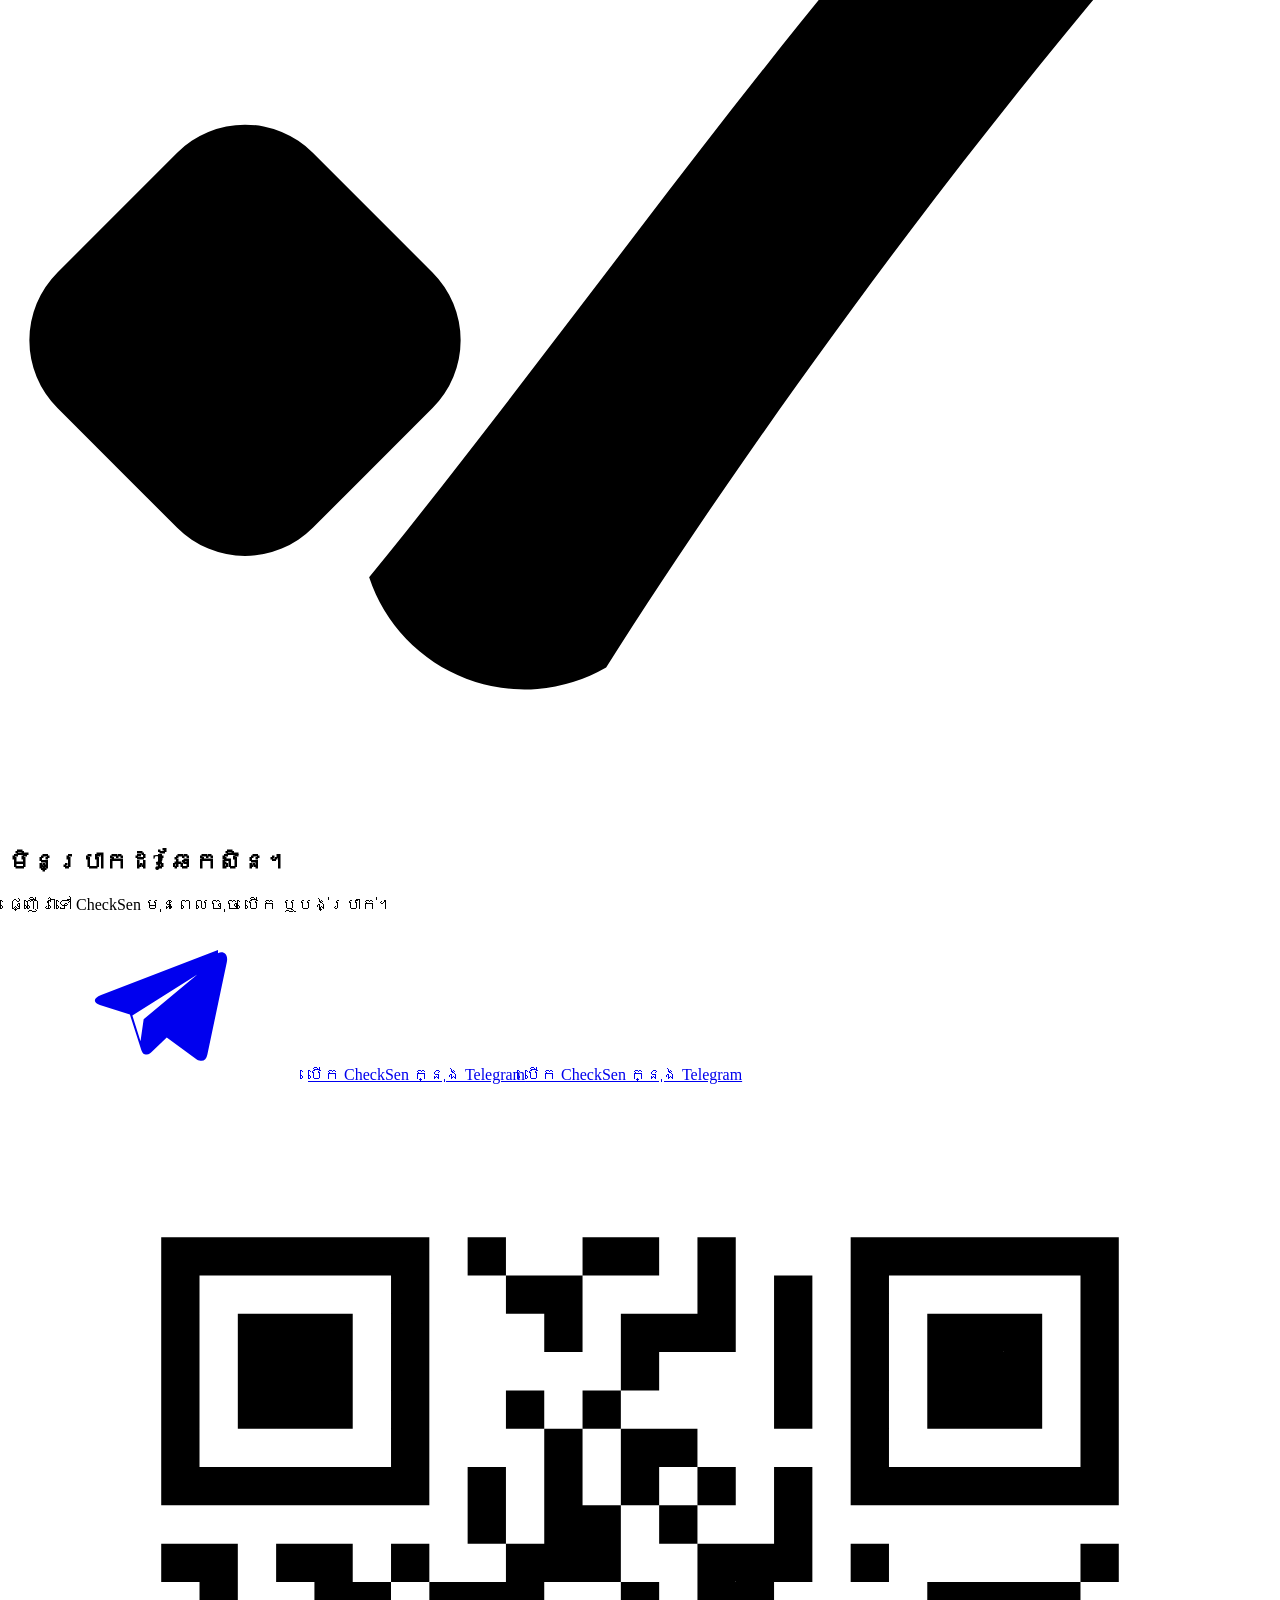
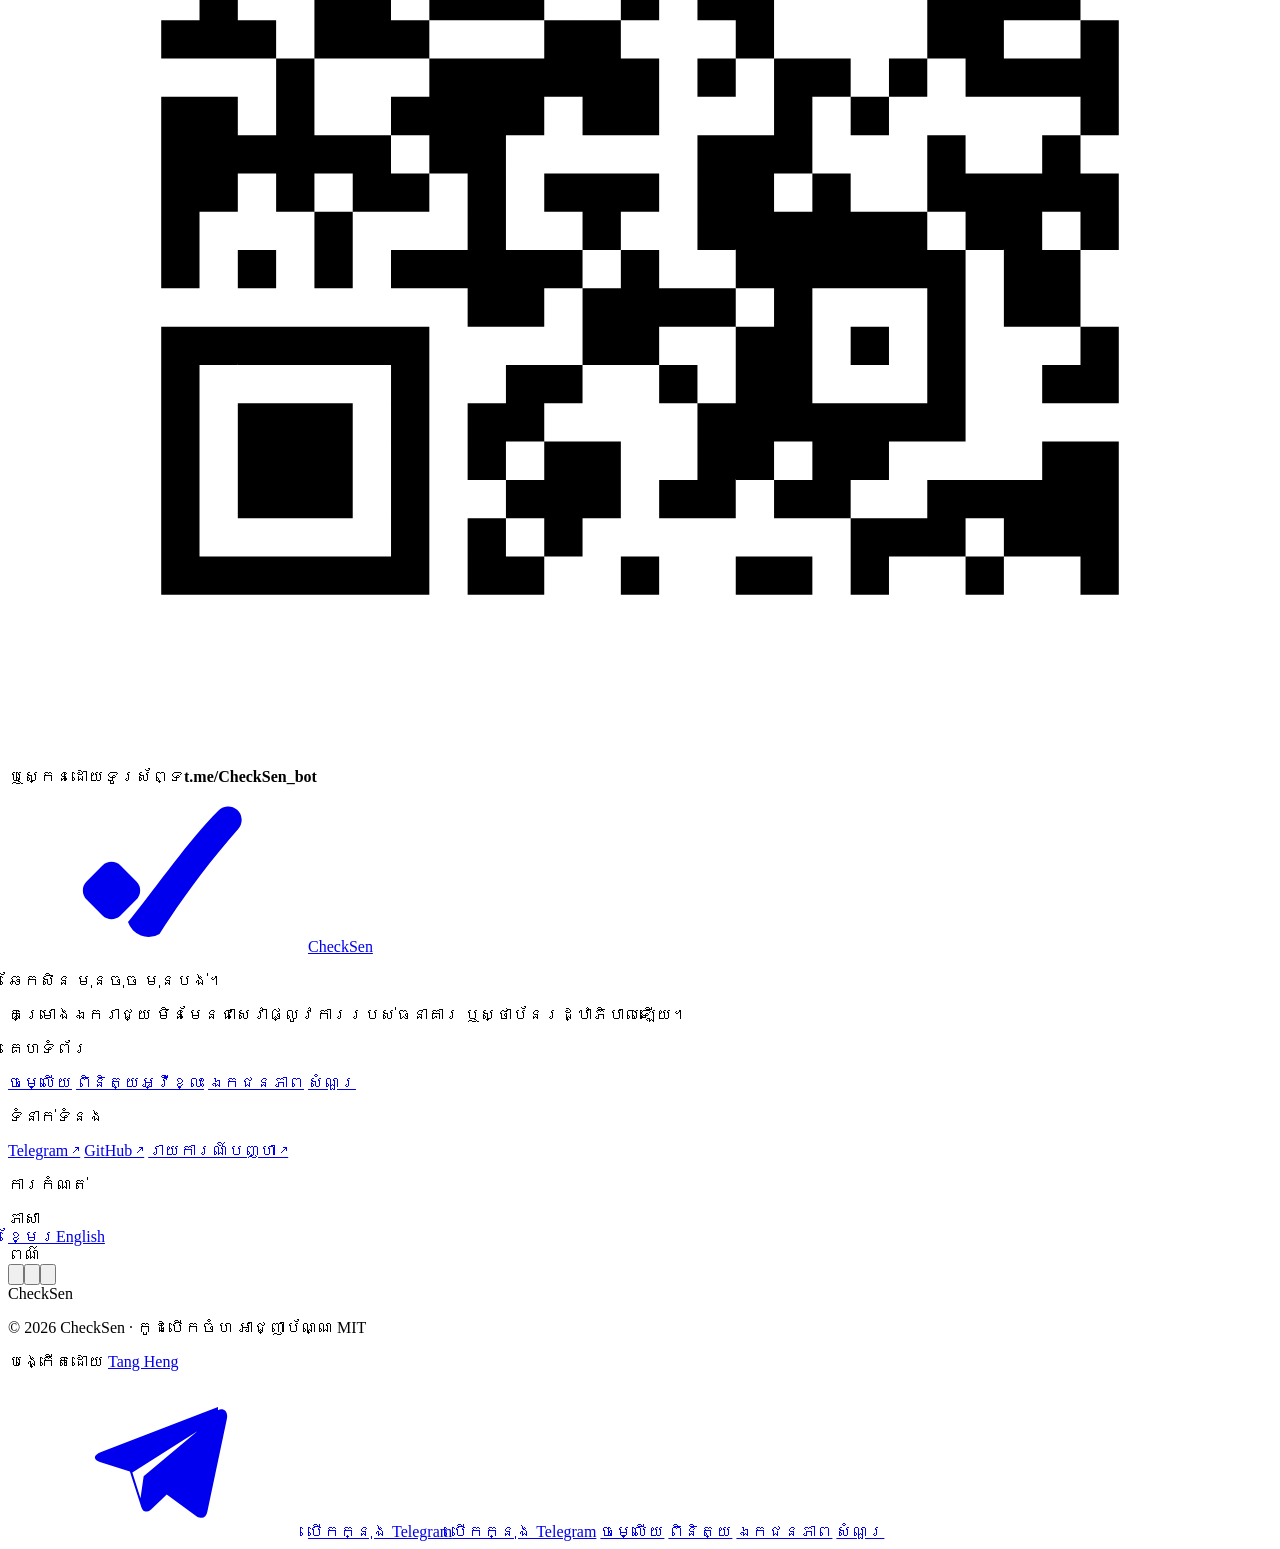
==== commit a2c62d81: "Check voice messages by writing down what they say" ====
--- a/web/index.html
+++ b/web/index.html
@@ -243,7 +243,7 @@
         <div class="dests">
           <div class="node" data-wire="dest"><span class="k">តំណ</span><b>Google Safe Browsing · URLhaus</b></div>
           <div class="node" data-wire="dest"><span class="k">ឯកសារ៖ តែលេខសម្គាល់ (hash)</span><b>VirusTotal · MalwareBazaar</b></div>
-          <div class="node" data-wire="dest"><span class="k">អត្ថបទ និងរូបថតអេក្រង់</span><b>Google Gemini (ឥតគិតថ្លៃ)</b><span class="w">Google អាចប្រើ ហើយមនុស្សអាចអាន។ សូមបិទបាំងលេខគណនីមុនផ្ញើ។</span></div>
+          <div class="node" data-wire="dest"><span class="k">អត្ថបទ រូបថតអេក្រង់ និងសារសំឡេង</span><b>Google Gemini (ឥតគិតថ្លៃ)</b><span class="w">Google អាចប្រើ ហើយមនុស្សអាចអាន។ សូមបិទបាំងលេខគណនីមុនផ្ញើ។</span></div>
         </div>
         <svg class="wires" id="wires" aria-hidden="true" />
       </div>
@@ -257,7 +257,7 @@
         <div><dt>សារ និងរូបភាព</dt><dd class="t-small">មិនមានការរក្សាទុកឡើយ លុះត្រាតែអ្នកជ្រើសរើសចែករំលែកវា ក្រោយពេលចុច 👎។ លទ្ធផលត្រូវបានរក្សាទុកក្នុង Memory បណ្តោះអាសន្នរយៈពេល ១ម៉ោង ដោយប្រើតែកូដ Hash នៃខ្លឹមសារប៉ុណ្ណោះ។</dd></div>
         <div><dt>តំណភ្ជាប់</dt><dd class="t-small">ត្រូវបានផ្ញើទៅ Google Safe Browsing និង URLhaus របស់ abuse.ch ដើម្បីពិនិត្យថាជាគេហទំព័របោកប្រាស់ ឬមានមេរោគដែលគេស្គាល់ឬអត់។</dd></div>
         <div><dt>ឯកសារ</dt><dd class="t-small">ពិនិត្យក្នុង Memory ហើយលុបចោលភ្លាមៗ។ ClamAV ដំណើរការលើម៉ាស៊ីនមេផ្ទាល់របស់យើង ហើយ VirusTotal និង MalwareBazaar ទទួលបានតែលេខសម្គាល់ឯកសារ (Hash) ប៉ុណ្ណោះ មិនមែនឯកសារទេ។ តំណក្នុងឯកសារ ត្រូវបានពិនិត្យដោយមិនបើកវាឡើយ។</dd></div>
-        <div><dt>ការវិភាគដោយ AI</dt><dd class="t-small">អត្ថបទ និងរូបថតអេក្រង់ ត្រូវបានផ្ញើទៅ Google Gemini (កម្រិតឥតគិតថ្លៃ)។ Google អាចប្រើទិន្នន័យទាំងនោះដើម្បីអភិវឌ្ឍផលិតផលរបស់ខ្លួន ហើយបុគ្គលិករបស់ Google អាចមើលឃើញ។<strong>សូមបិទបាំងលេខគណនី និងព័ត៌មានផ្ទាល់ខ្លួន មុនពេលផ្ញើ។</strong></dd></div>
+        <div><dt>ការវិភាគដោយ AI</dt><dd class="t-small">អត្ថបទ រូបថតអេក្រង់ និងសារសំឡេង ត្រូវបានផ្ញើទៅ Google Gemini (កម្រិតឥតគិតថ្លៃ)។ Google អាចប្រើទិន្នន័យទាំងនោះដើម្បីអភិវឌ្ឍផលិតផលរបស់ខ្លួន ហើយបុគ្គលិករបស់ Google អាចមើលឃើញ។<strong>សូមបិទបាំងលេខគណនី និងព័ត៌មានផ្ទាល់ខ្លួន មុនពេលផ្ញើ។</strong></dd></div>
         <div><dt>ការរាយការណ៍</dt><dd class="t-small">កត់ត្រាលើគណនី QR លេខទូរស័ព្ទ ឈ្មោះ Telegram ឬគេហទំព័រនោះ ដោយភ្ជាប់តែជាមួយកូដ Hash នៃលេខ Telegram របស់អ្នក។ បង្ហាញតែពេលមានអ្នក ៣ នាក់ផ្សេងគ្នារាយការណ៍ ហើយក្រុមការងាររបស់យើងពិនិត្យរាល់ការរាយការណ៍។ ផ្ញើ <code>/forget</code> ដើម្បីលុបរបស់អ្នក។</dd></div>
         <div><dt>មតិយោបល់</dt><dd class="t-small">ការចុច 👍 ឬ 👎 រក្សាទុកតែកម្រិតហានិភ័យ និងសញ្ញាដែលរកឃើញប៉ុណ្ណោះ មិនមែនសារទេ។ ក្រោយចុច 👎 ក្នុងការជជែកផ្ទាល់ អ្នកអាចជ្រើសរើសចែករំលែកសារនោះជាមួយក្រុមការងារ៖ វាត្រូវបានរក្សាទុកយ៉ាងយូរ ៣០ ថ្ងៃ ហើយអត្ថបទរបស់វាអាចត្រូវបានដាក់ក្នុងសារតេស្តសាធារណៈរបស់យើង ដោយលុបព័ត៌មានផ្ទាល់ខ្លួនចេញ។ <code>/forget</code> លុបវាចោល។</dd></div>
       </dl>
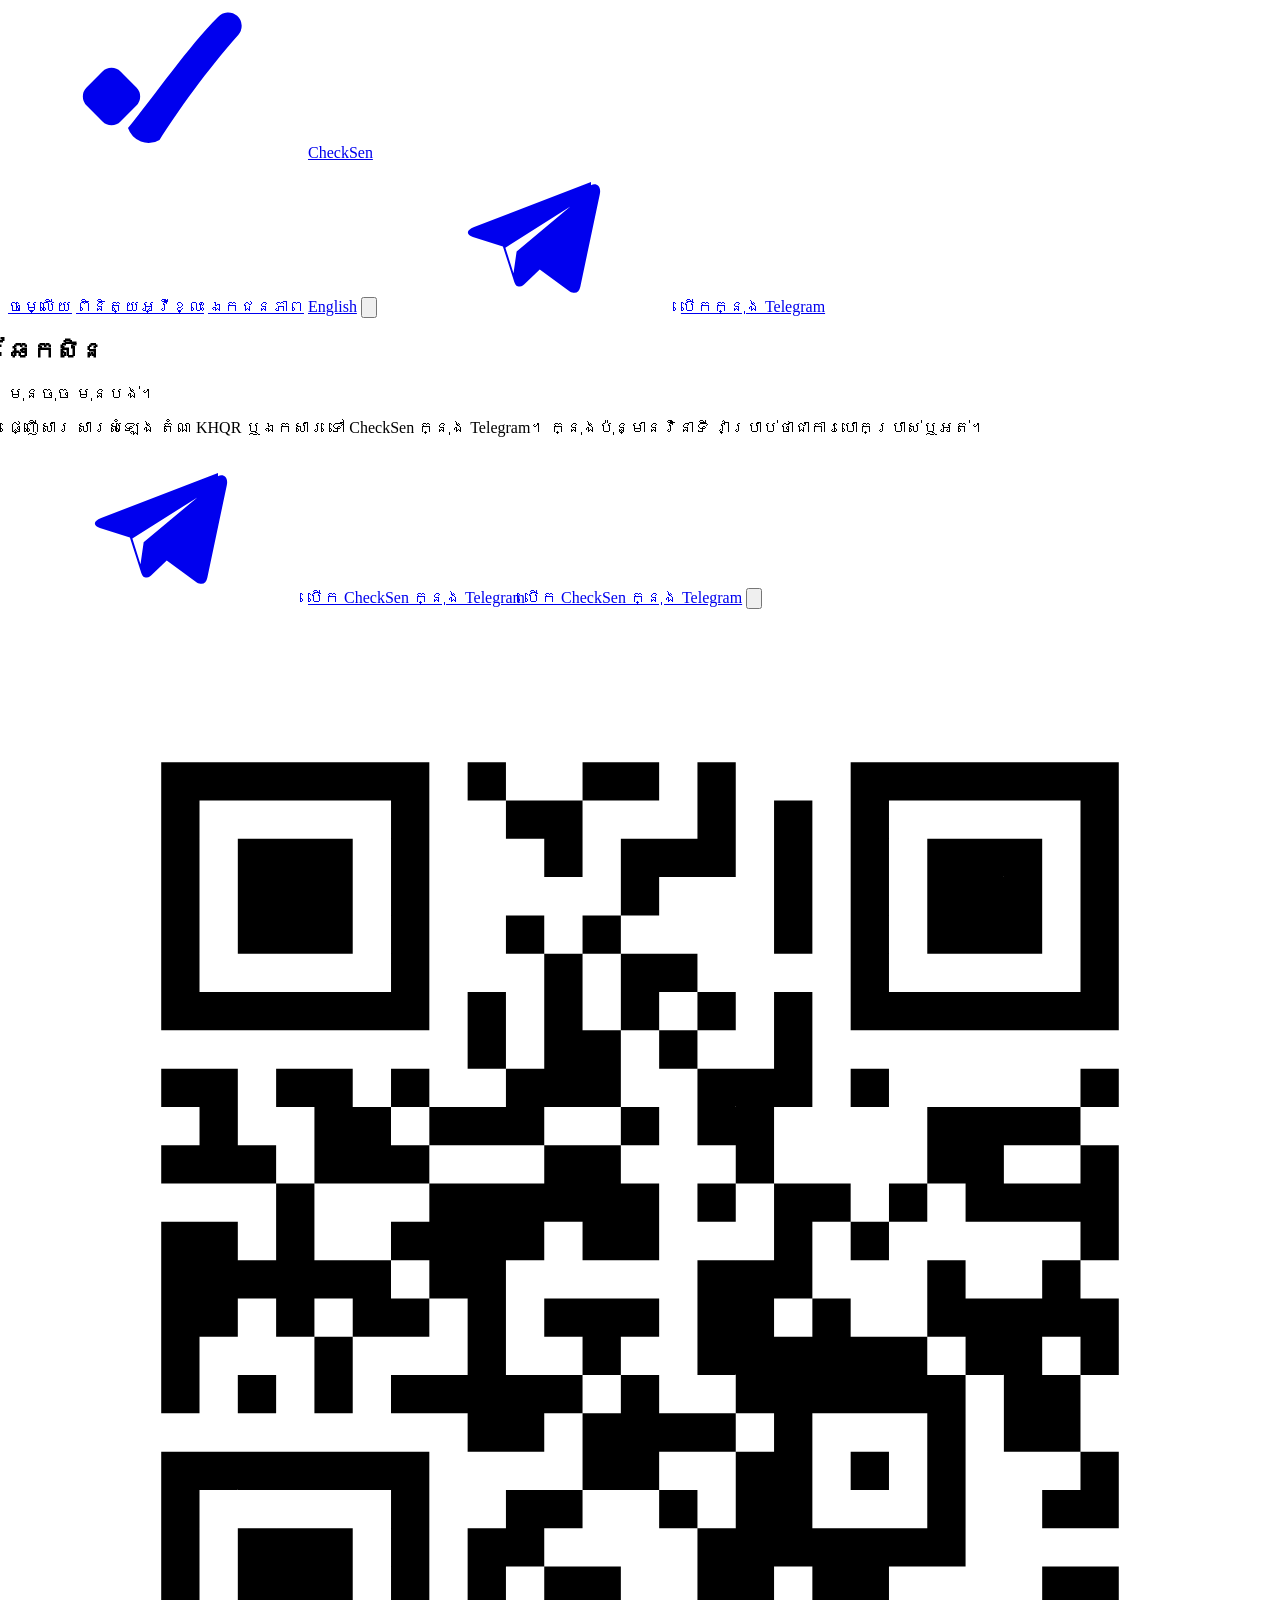
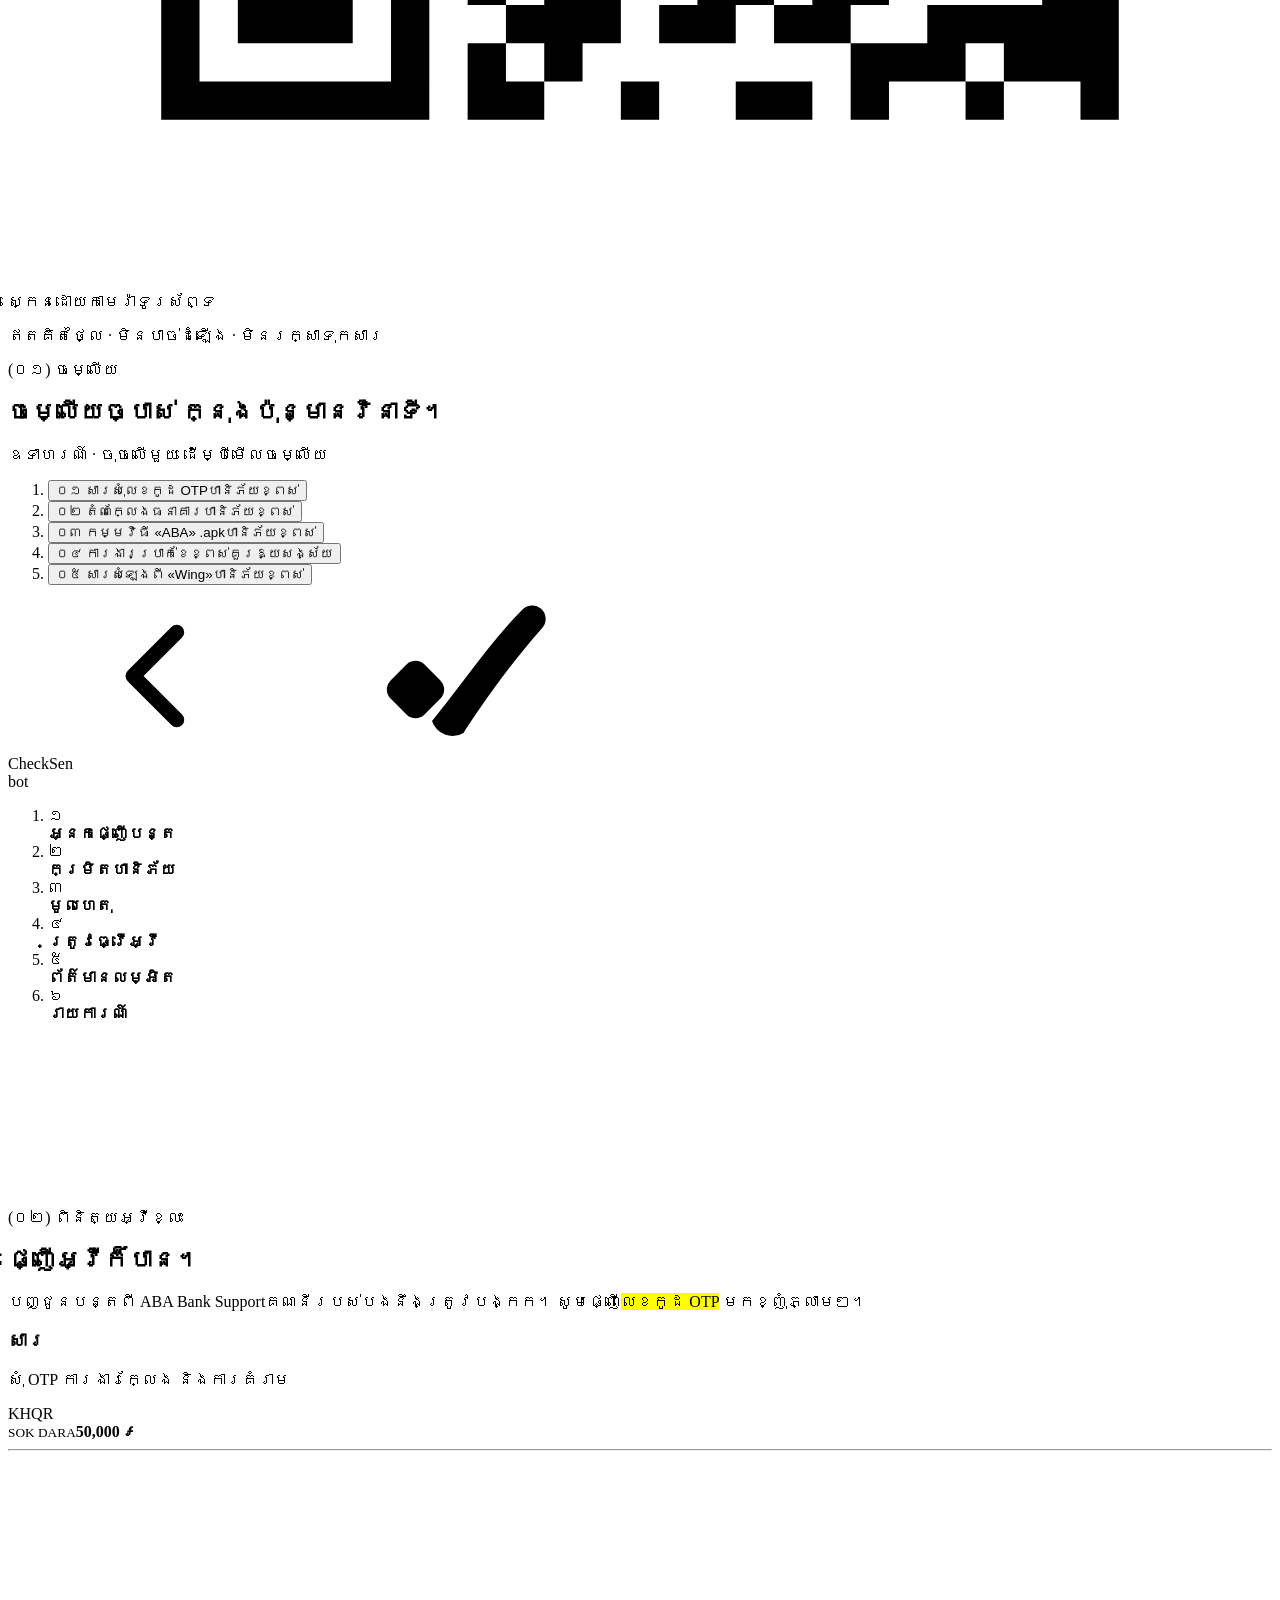
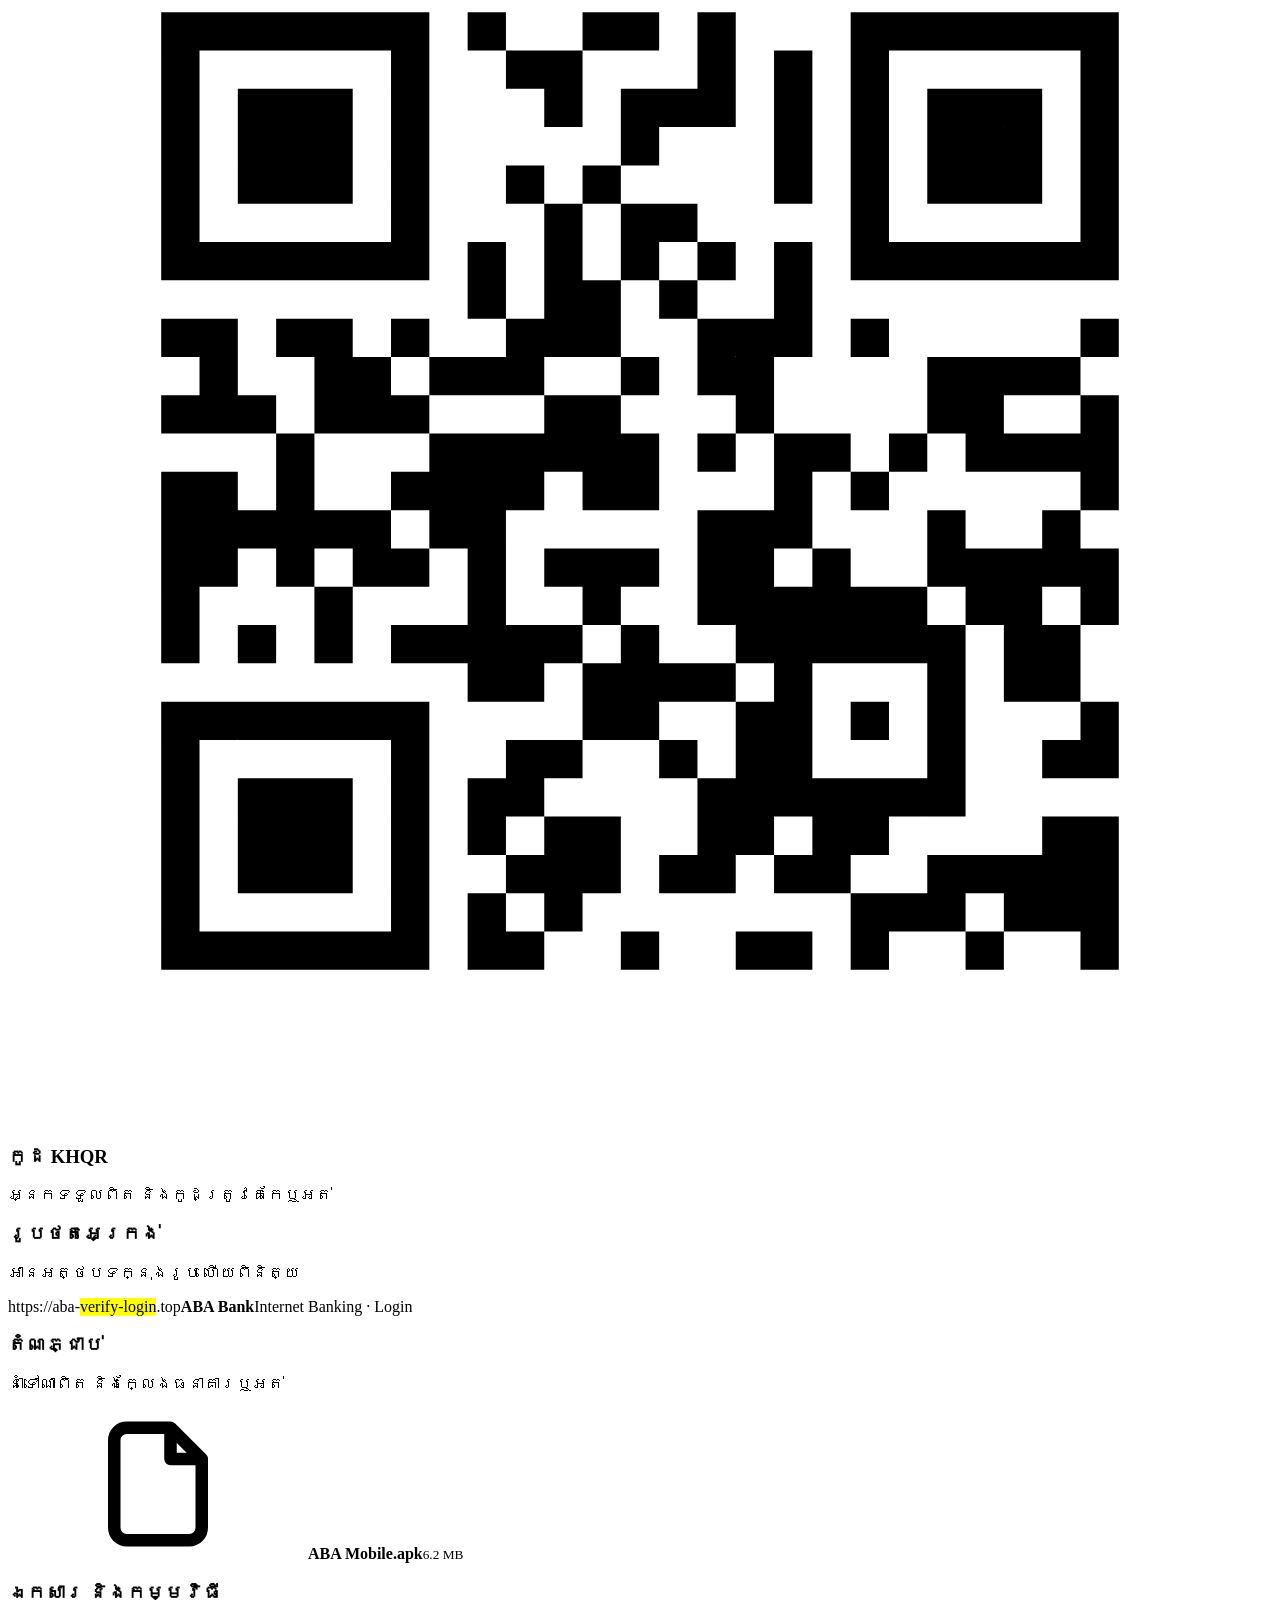
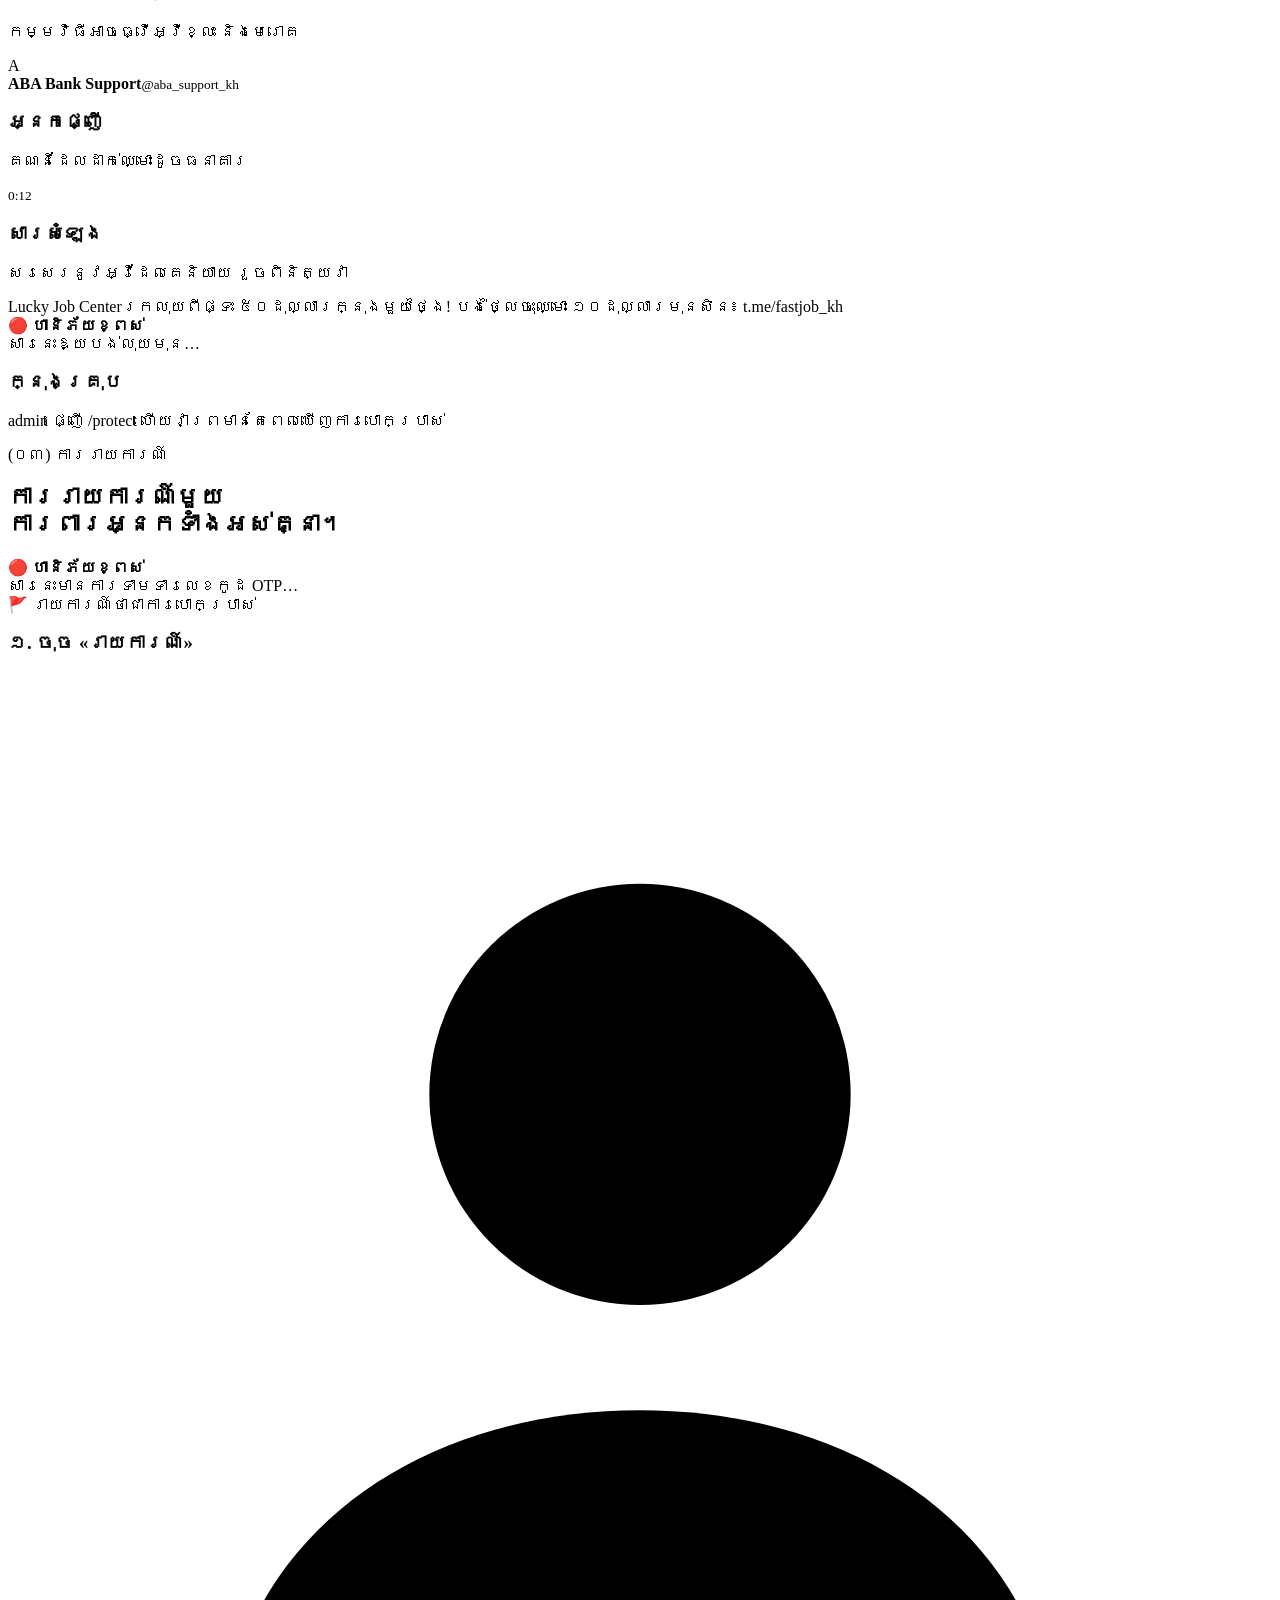
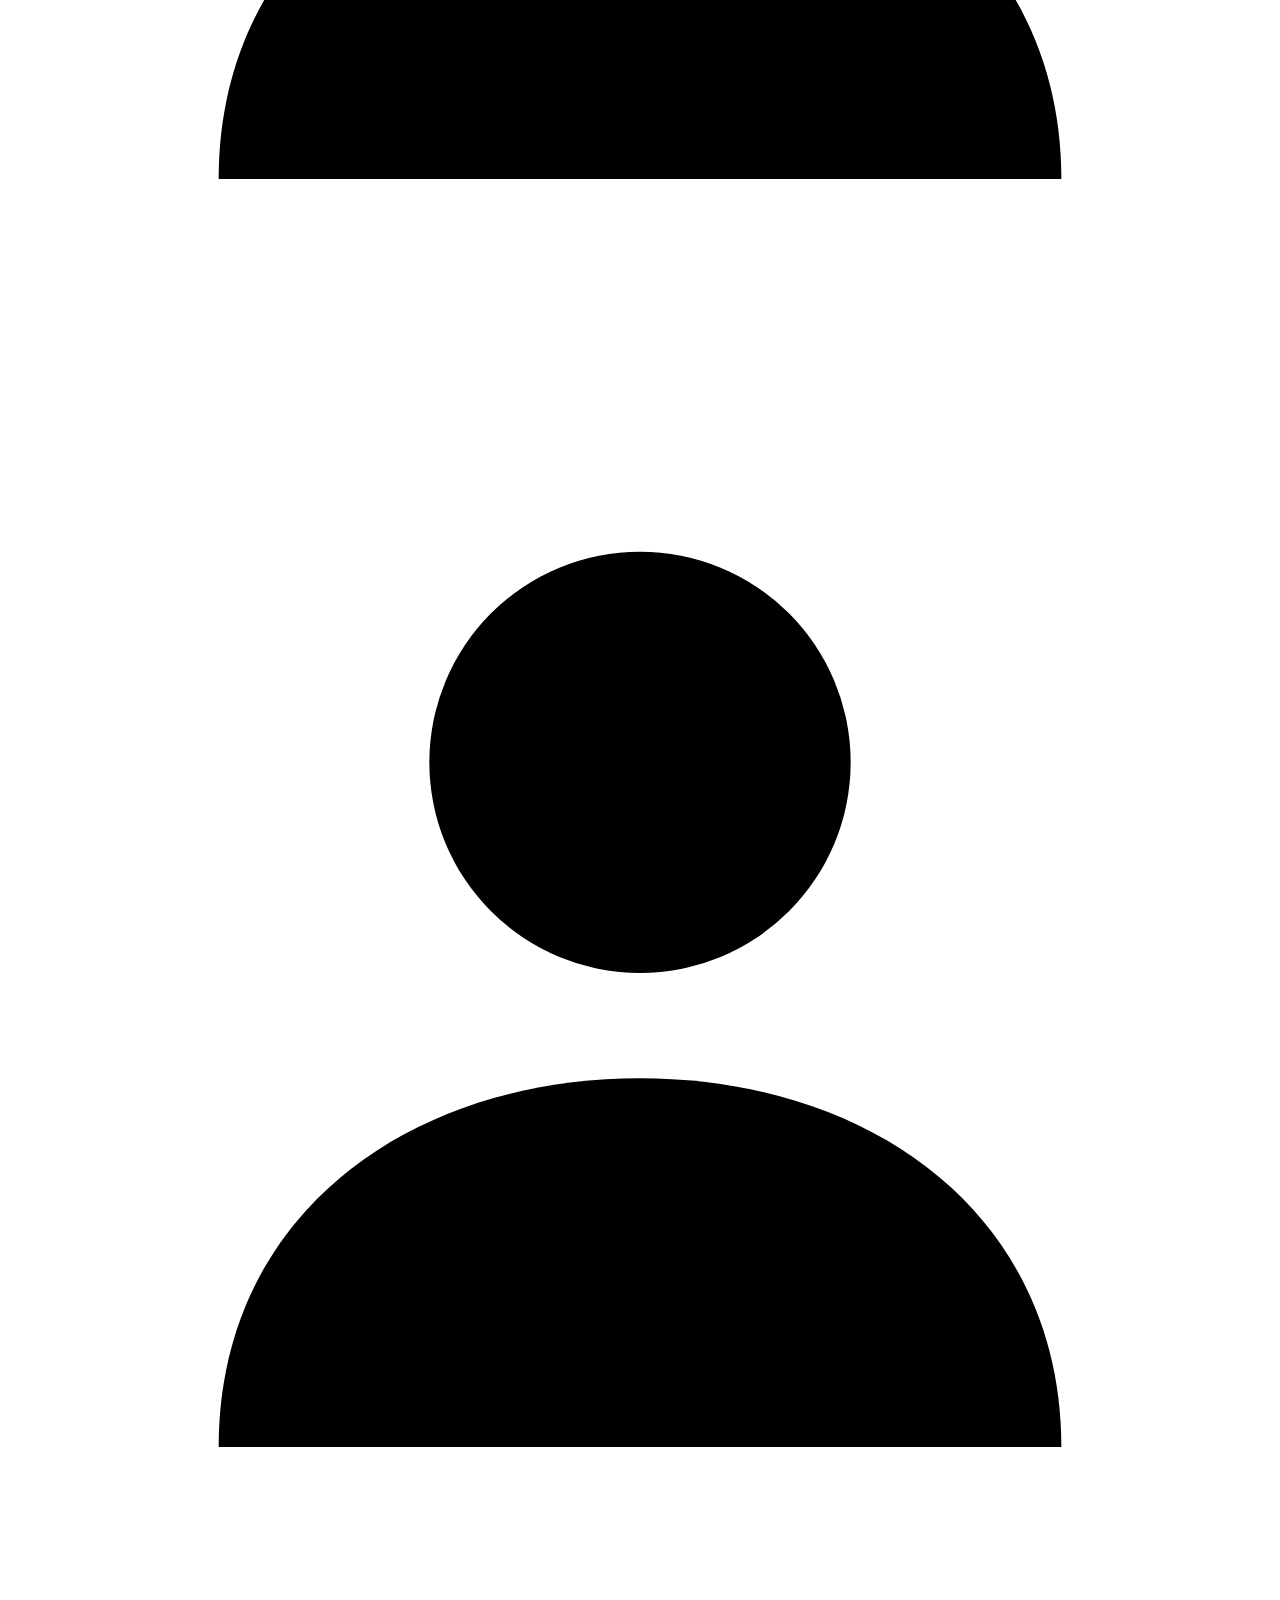
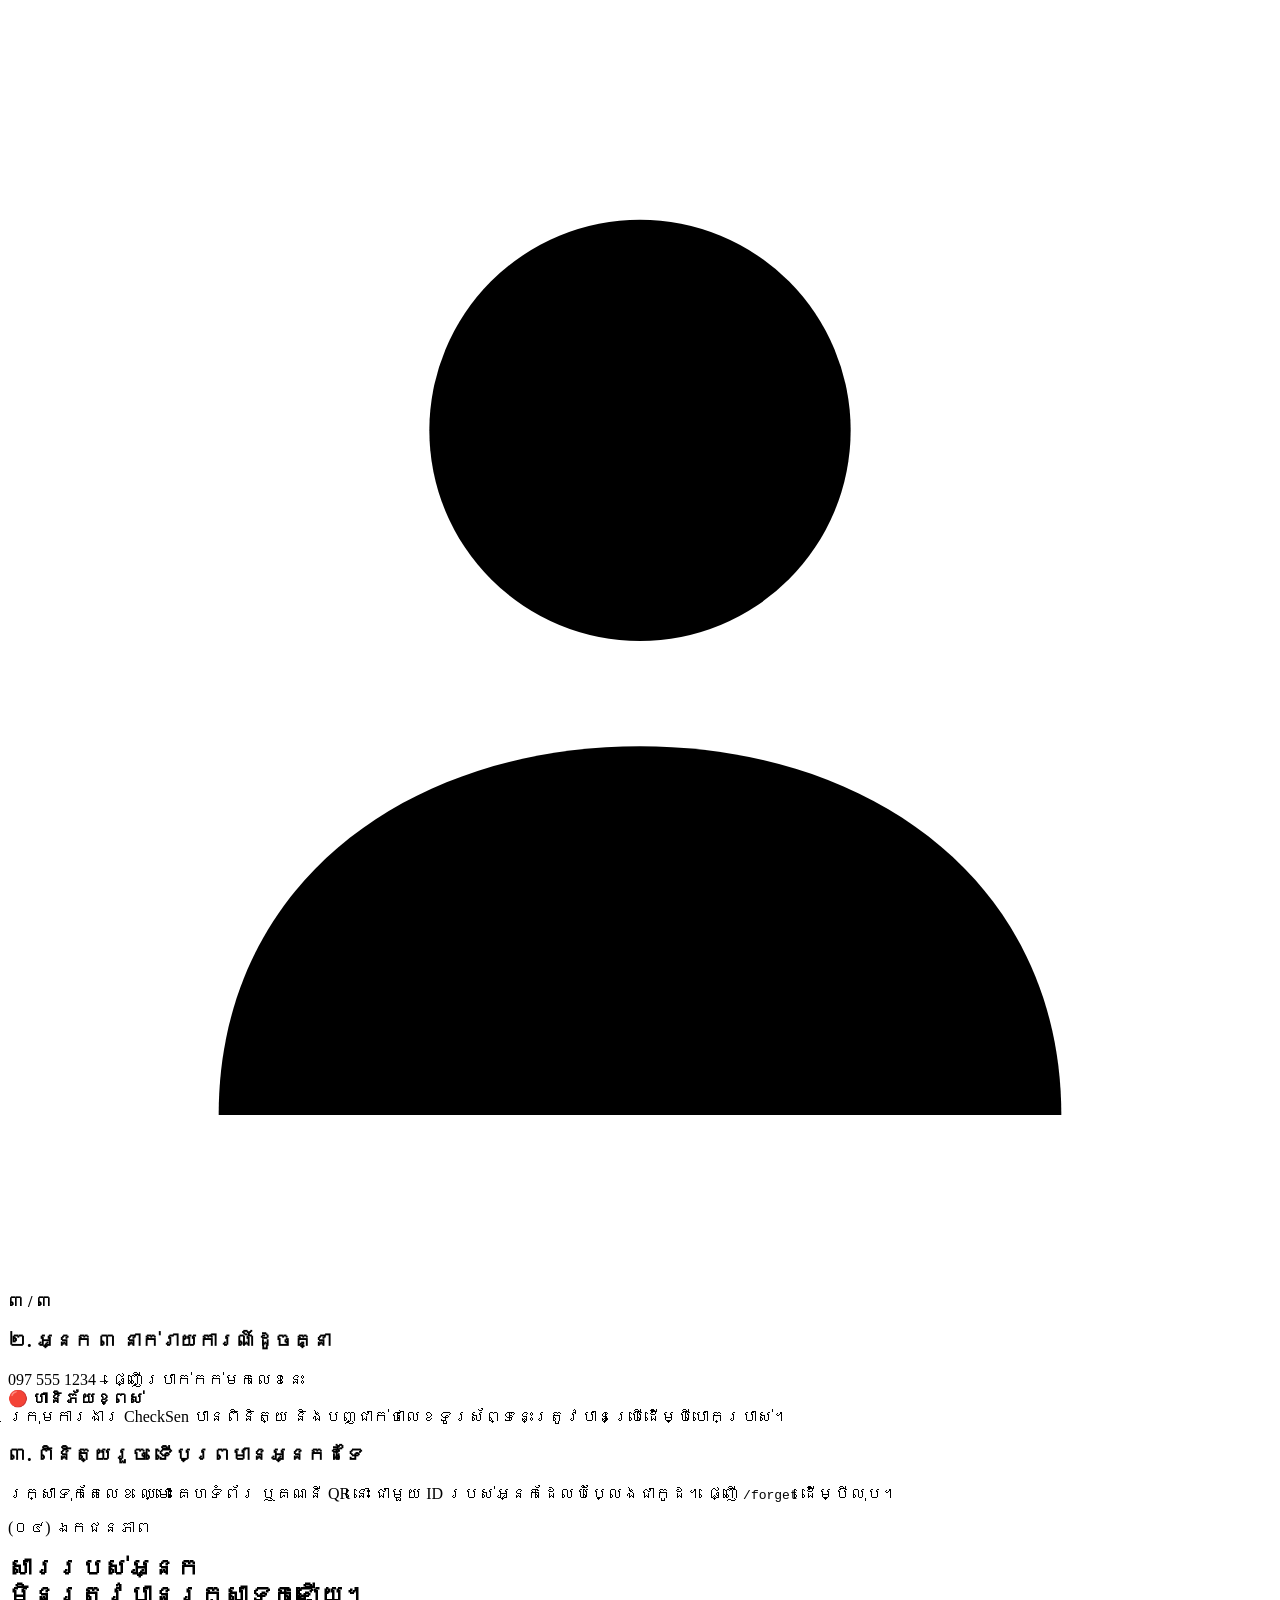
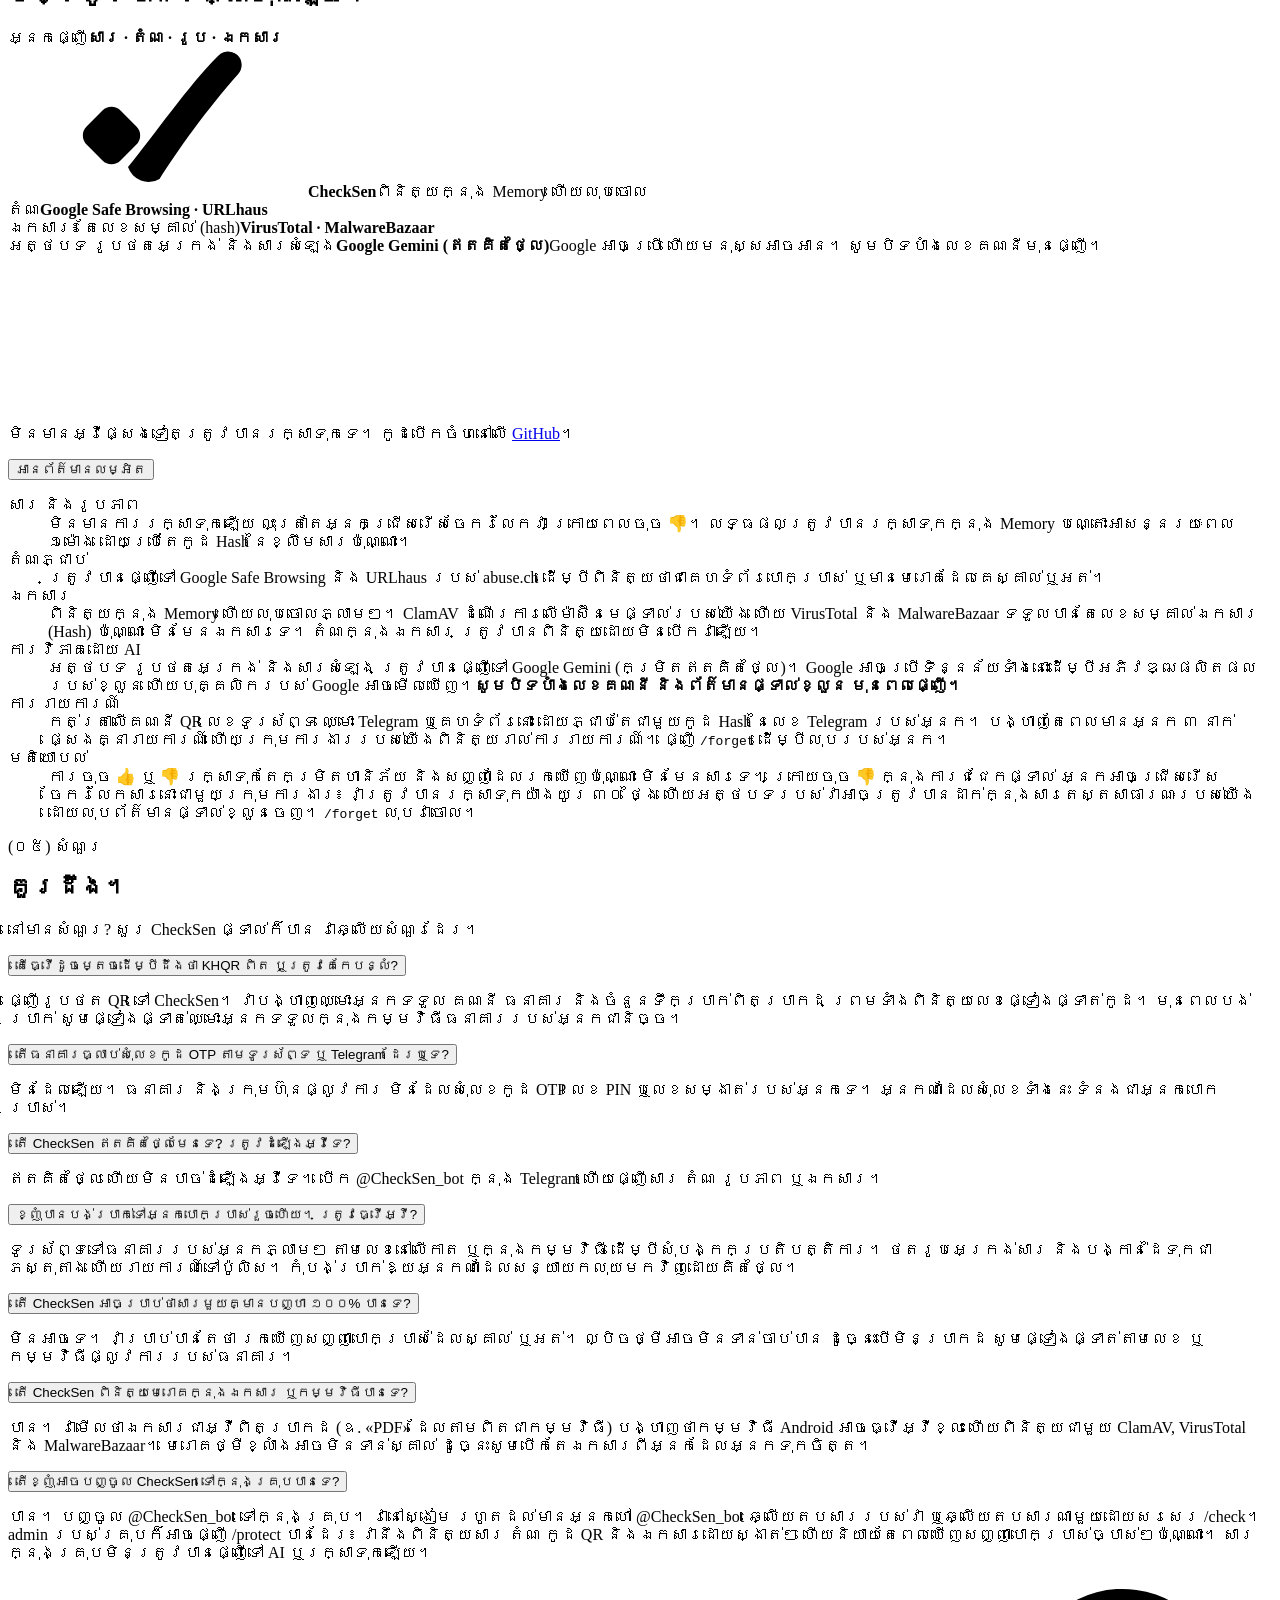
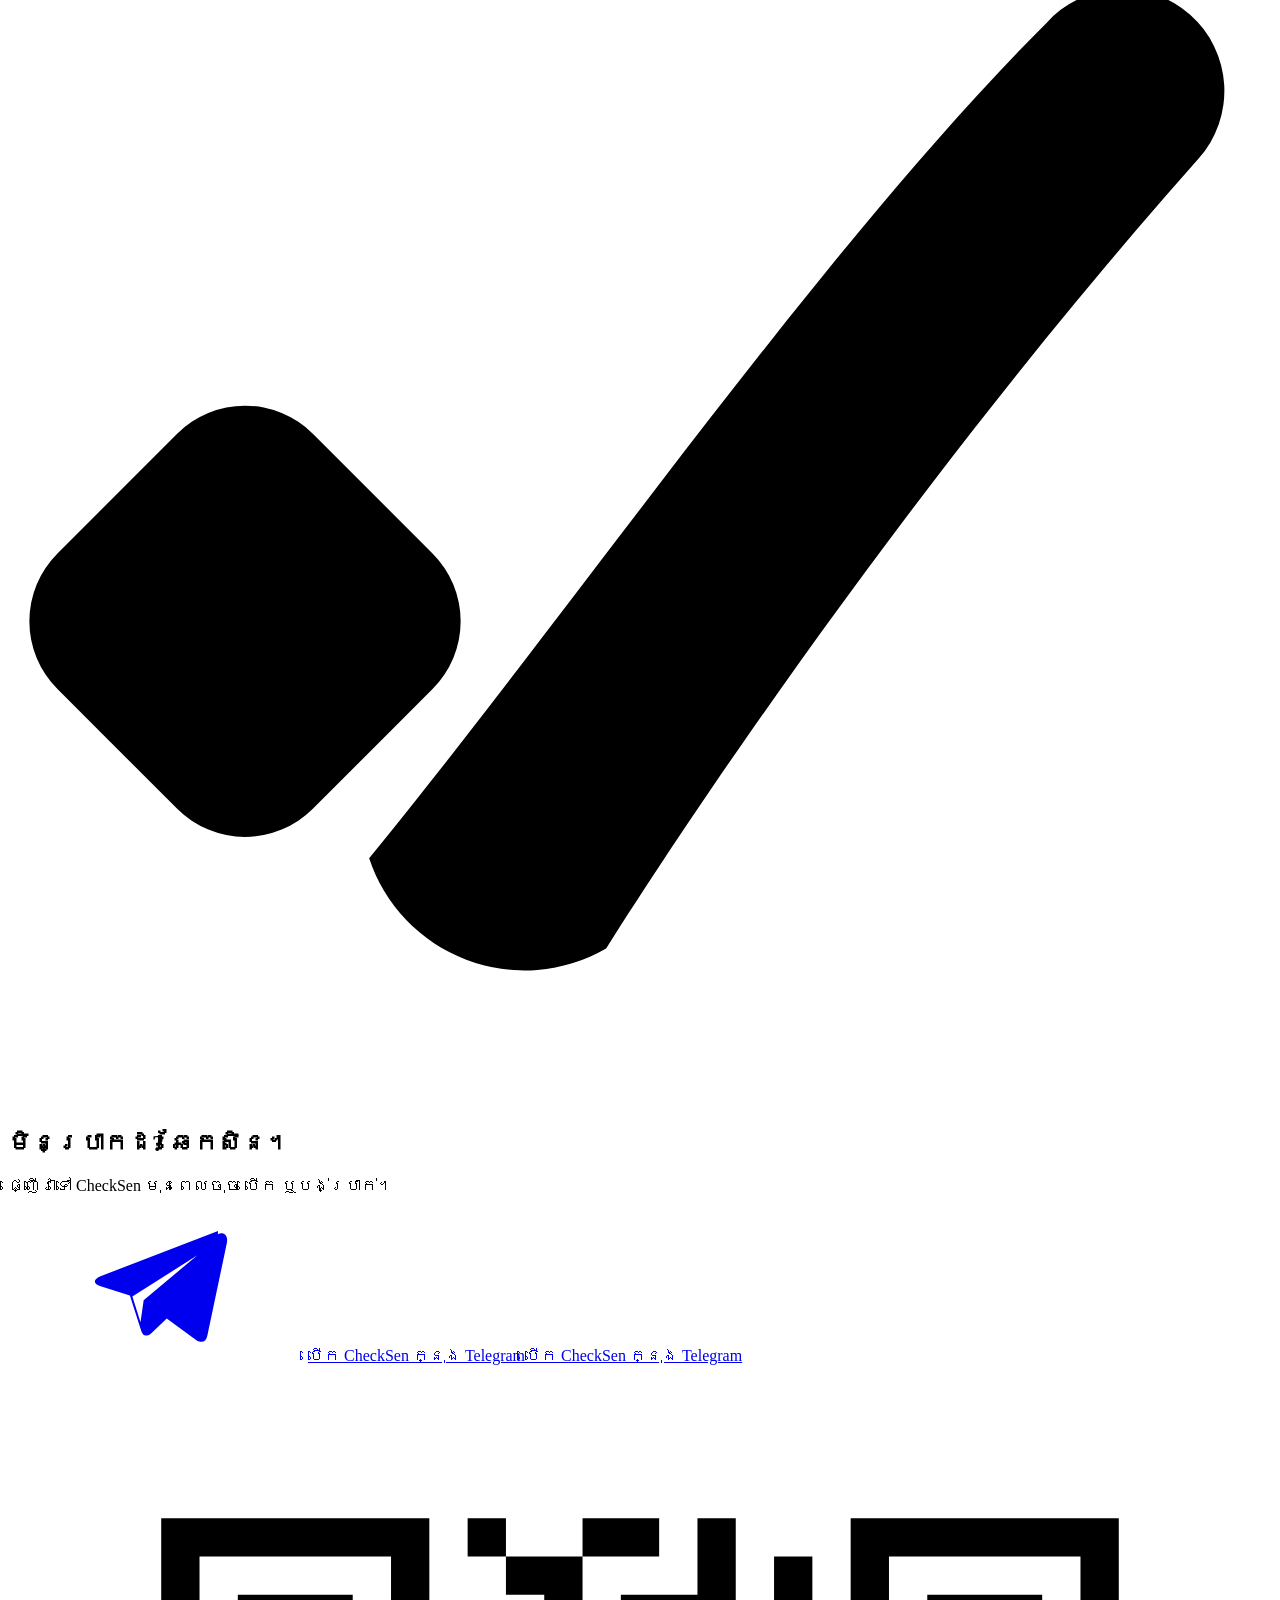
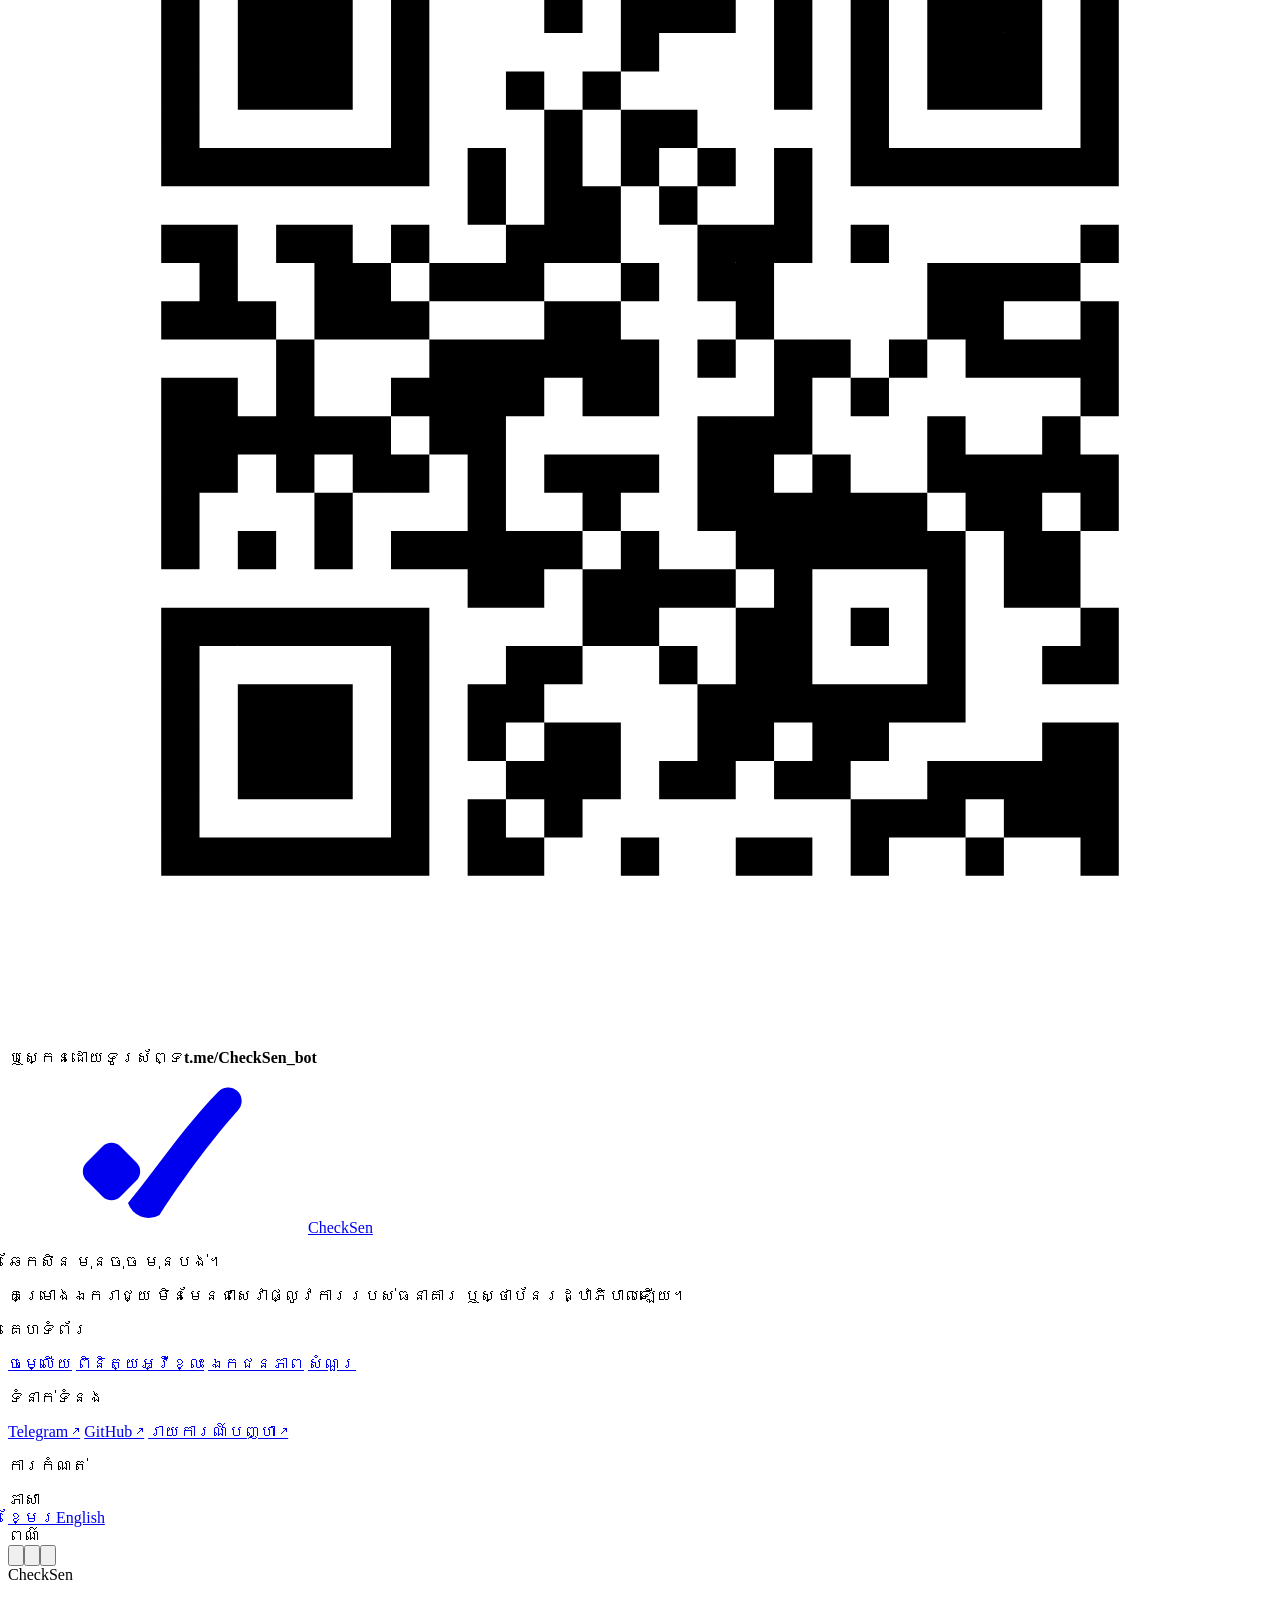
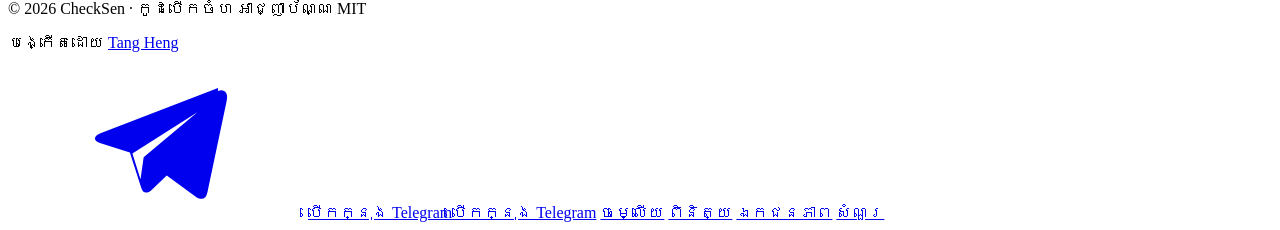
==== commit 2a6ead5f: "Show voice, groups, reviewed reports and feedback on the site" ====
--- a/web/index.html
+++ b/web/index.html
@@ -90,7 +90,7 @@
   <div class="hero-foot wrap grid line-top">
     <div class="hf-copy" style="--dl:.75s">
       <p class="kicker">មុនចុច មុនបង់។</p>
-      <p class="t-body">ផ្ញើសារ តំណ KHQR ឬឯកសារ ទៅ CheckSen ក្នុង Telegram។ ក្នុងប៉ុន្មានវិនាទី វាប្រាប់ថាជាការបោកប្រាស់ឬអត់។</p>
+      <p class="t-body">ផ្ញើសារ សារសំឡេង តំណ KHQR ឬឯកសារ ទៅ CheckSen ក្នុង Telegram។ ក្នុងប៉ុន្មានវិនាទី វាប្រាប់ថាជាការបោកប្រាស់ឬអត់។</p>
     </div>
     <div class="hf-act" style="--dl:.9s">
       <div class="cta-row">
@@ -132,6 +132,11 @@
       <li><button type="button" class="pick" data-i="3" aria-pressed="false">
         <span class="no">០៤</span>
         <span><span class="t-h3">ការងារប្រាក់ខែខ្ពស់</span><span class="meta"><span class="lvl" style="--c:var(--sus)">គួរឱ្យសង្ស័យ</span></span></span>
+        <span class="bar"></span>
+      </button></li>
+      <li><button type="button" class="pick" data-i="4" aria-pressed="false">
+        <span class="no">០៥</span>
+        <span><span class="t-h3">សារសំឡេងពី «Wing»</span><span class="meta"><span class="lvl" style="--c:var(--high)">ហានិភ័យខ្ពស់</span></span></span>
         <span class="bar"></span>
       </button></li></ol>
         </div>
@@ -193,6 +198,19 @@
         <div class="art"><div class="obj"><div class="mcol"><div class="prof"><span class="av">A</span><div><b>ABA Bank Support</b><small>@aba_support_kh</small></div></div></div></div></div>
         <h3 class="t-h3">អ្នកផ្ញើ</h3>
         <p class="t-small">គណនីដែលដាក់ឈ្មោះដូចធនាគារ</p>
+      </article>
+      <article class="tile rv" style="--span:5;--tint:var(--t-peach);--dl:0s">
+        <div class="art"><div class="obj"><div class="mcol"><div class="mb voice"><div class="vn"><i class="play"></i><span class="wave"><b style="height:8px"></b><b style="height:14px"></b><b style="height:20px"></b><b style="height:12px"></b><b style="height:24px"></b><b style="height:16px"></b><b style="height:9px"></b><b style="height:18px"></b><b style="height:26px"></b><b style="height:14px"></b><b style="height:10px"></b><b style="height:22px"></b><b style="height:17px"></b><b style="height:8px"></b><b style="height:13px"></b><b style="height:21px"></b><b style="height:11px"></b><b style="height:7px"></b></span><small>0:12</small></div></div></div></div></div>
+        <h3 class="t-h3">សារសំឡេង</h3>
+        <p class="t-small">សរសេរនូវអ្វីដែលគេនិយាយ រួចពិនិត្យវា</p>
+      </article>
+      <article class="tile rv" style="--span:7;--tint:var(--t-sky);--dl:0.1s">
+        <div class="art"><div class="obj"><div class="mcol">
+          <div class="mb"><span class="fw">Lucky Job Center</span>រកលុយពីផ្ទះ ៥០ដុល្លារក្នុងមួយថ្ងៃ! បង់ថ្លៃចុះឈ្មោះ ១០ដុល្លារមុនសិន៖ t.me/fastjob_kh</div>
+          <div class="mb in"><strong>🔴 ហានិភ័យខ្ពស់</strong><br>សារនេះឱ្យបង់លុយមុន…</div>
+        </div></div></div>
+        <h3 class="t-h3">ក្នុងគ្រុប</h3>
+        <p class="t-small">admin ផ្ញើ /protect ហើយវាព្រមានតែពេលឃើញការបោកប្រាស់</p>
       </article></div>
     </div>
   </section>
@@ -221,9 +239,9 @@
         <article class="tile rv" style="--span:4;--tint:var(--t-rose);--dl:.2s">
           <div class="art"><div class="mcol">
             <div class="mb out">097 555 1234 – ផ្ញើប្រាក់កក់មកលេខនេះ</div>
-            <div class="mb in"><strong>🔴 ហានិភ័យខ្ពស់</strong><br>មានអ្នកប្រើ ៣ នាក់ បានរាយការណ៍លេខទូរស័ព្ទក្នុងសារនេះថាជាការបោកប្រាស់។</div>
+            <div class="mb in"><strong>🔴 ហានិភ័យខ្ពស់</strong><br>ក្រុមការងារ CheckSen បានពិនិត្យ និងបញ្ជាក់ថាលេខទូរស័ព្ទនេះត្រូវបានប្រើដើម្បីបោកប្រាស់។</div>
           </div></div>
-          <h3 class="t-h3">៣. អ្នកបន្ទាប់ត្រូវបានព្រមាន</h3>
+          <h3 class="t-h3">៣. ពិនិត្យរួច ទើបព្រមានអ្នកដទៃ</h3>
         </article>
       </div>
       <p class="forget t-small rv">រក្សាទុកតែលេខ ឈ្មោះ គេហទំព័រ ឬគណនី QR នោះ ជាមួយ ID របស់អ្នកដែលបំប្លែងជាកូដ។ ផ្ញើ <code>/forget</code> ដើម្បីលុប។</p>
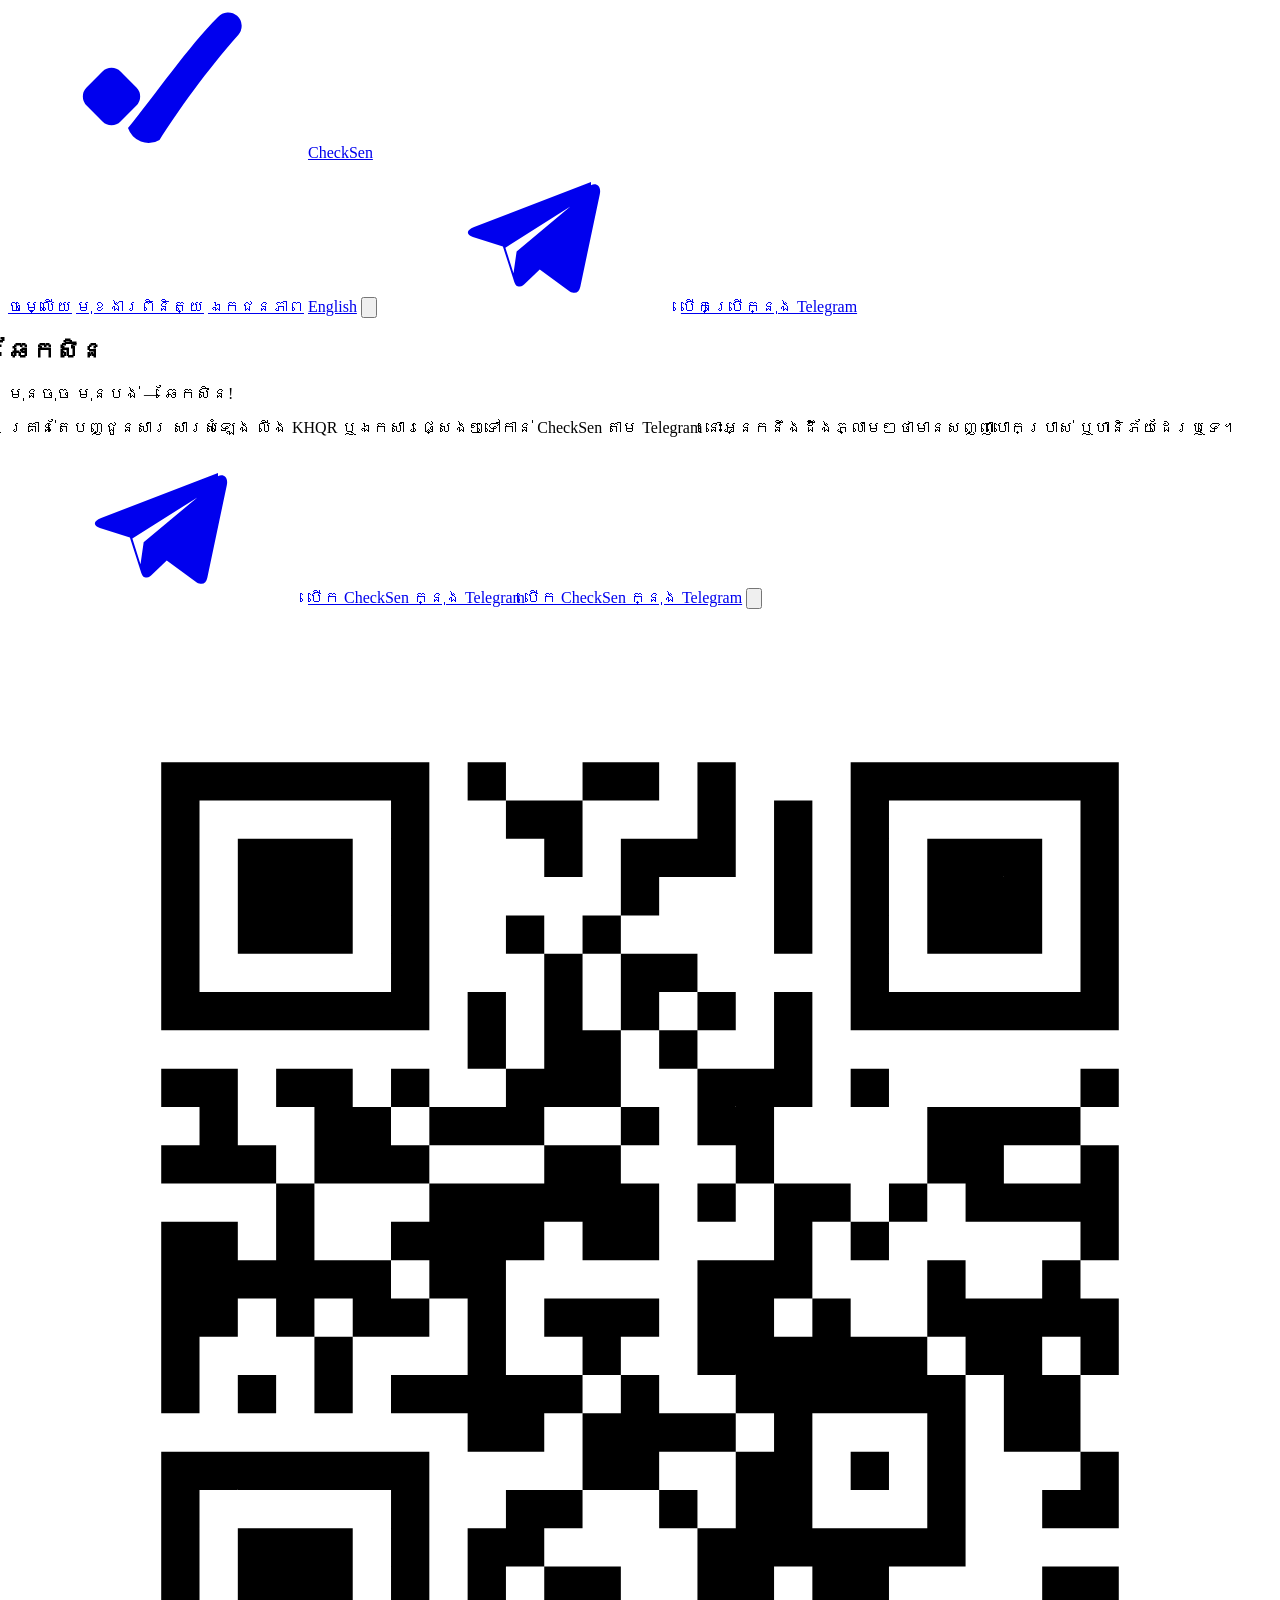
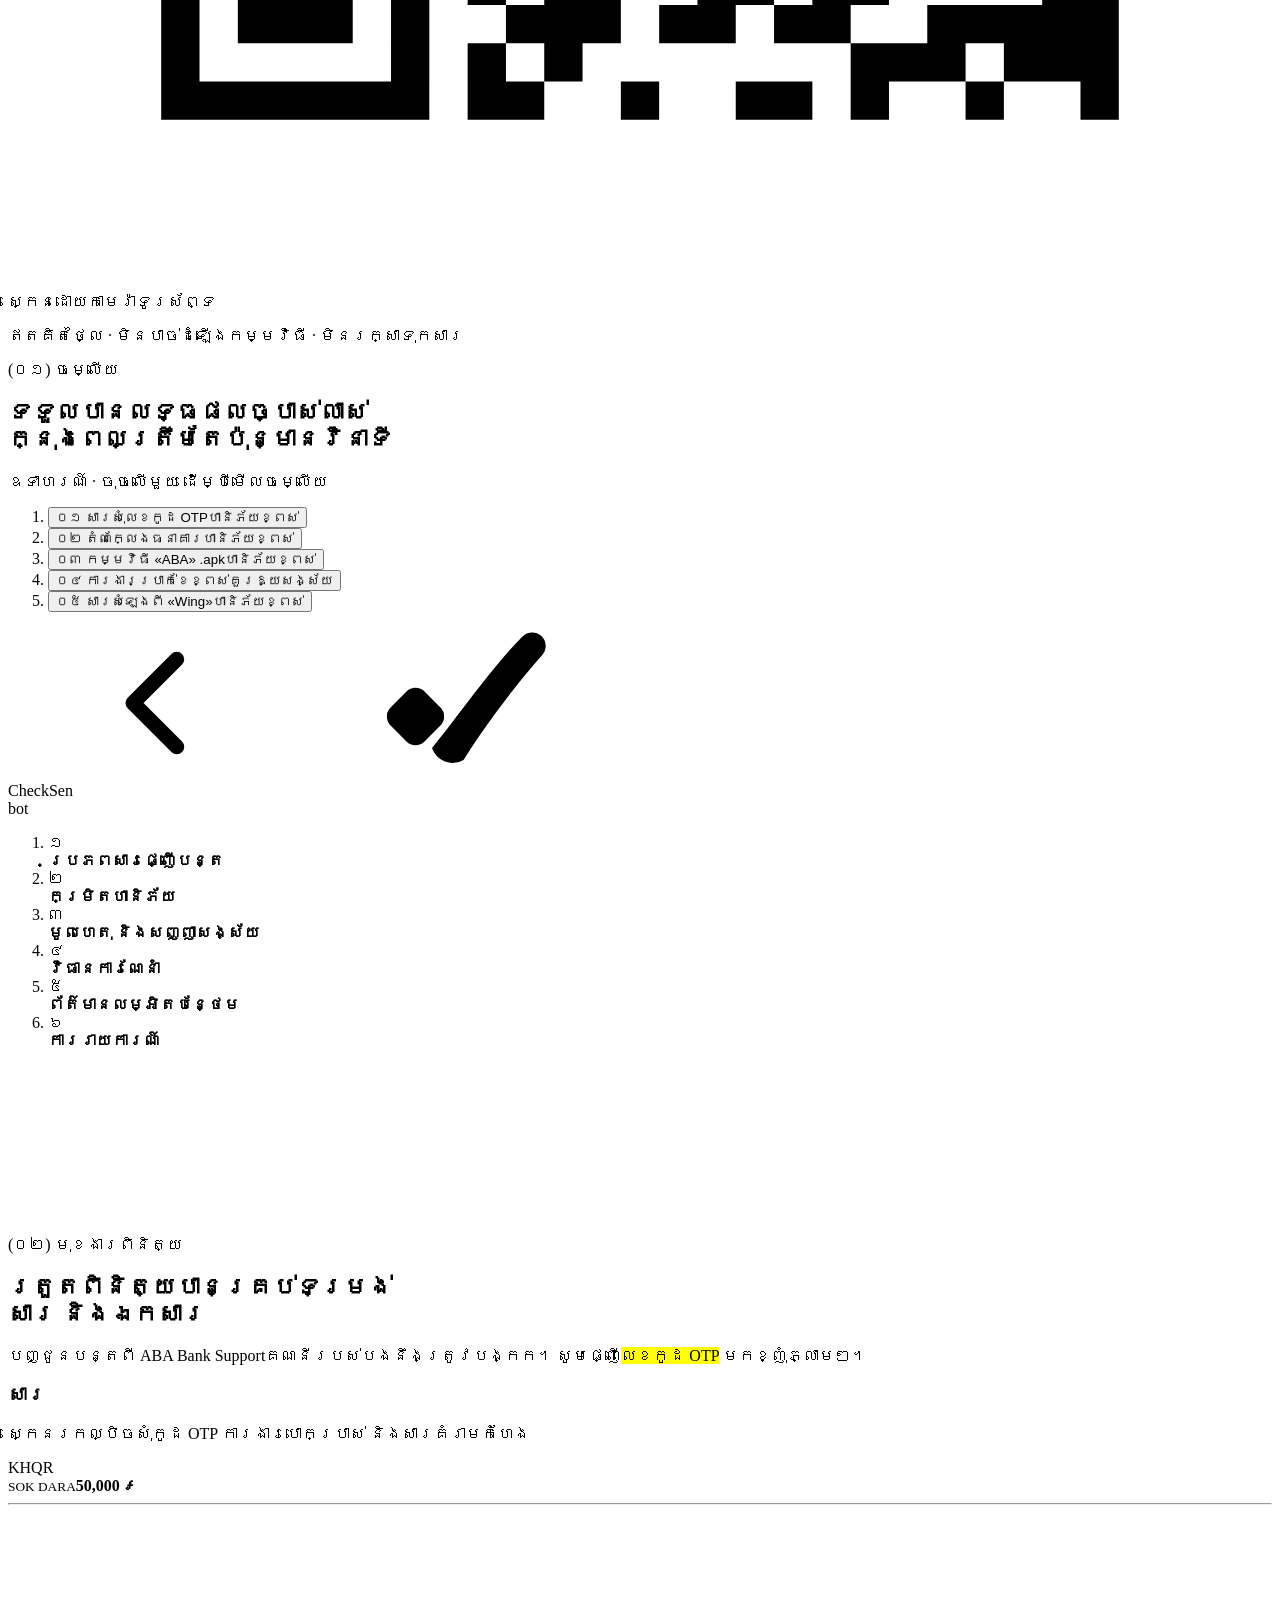
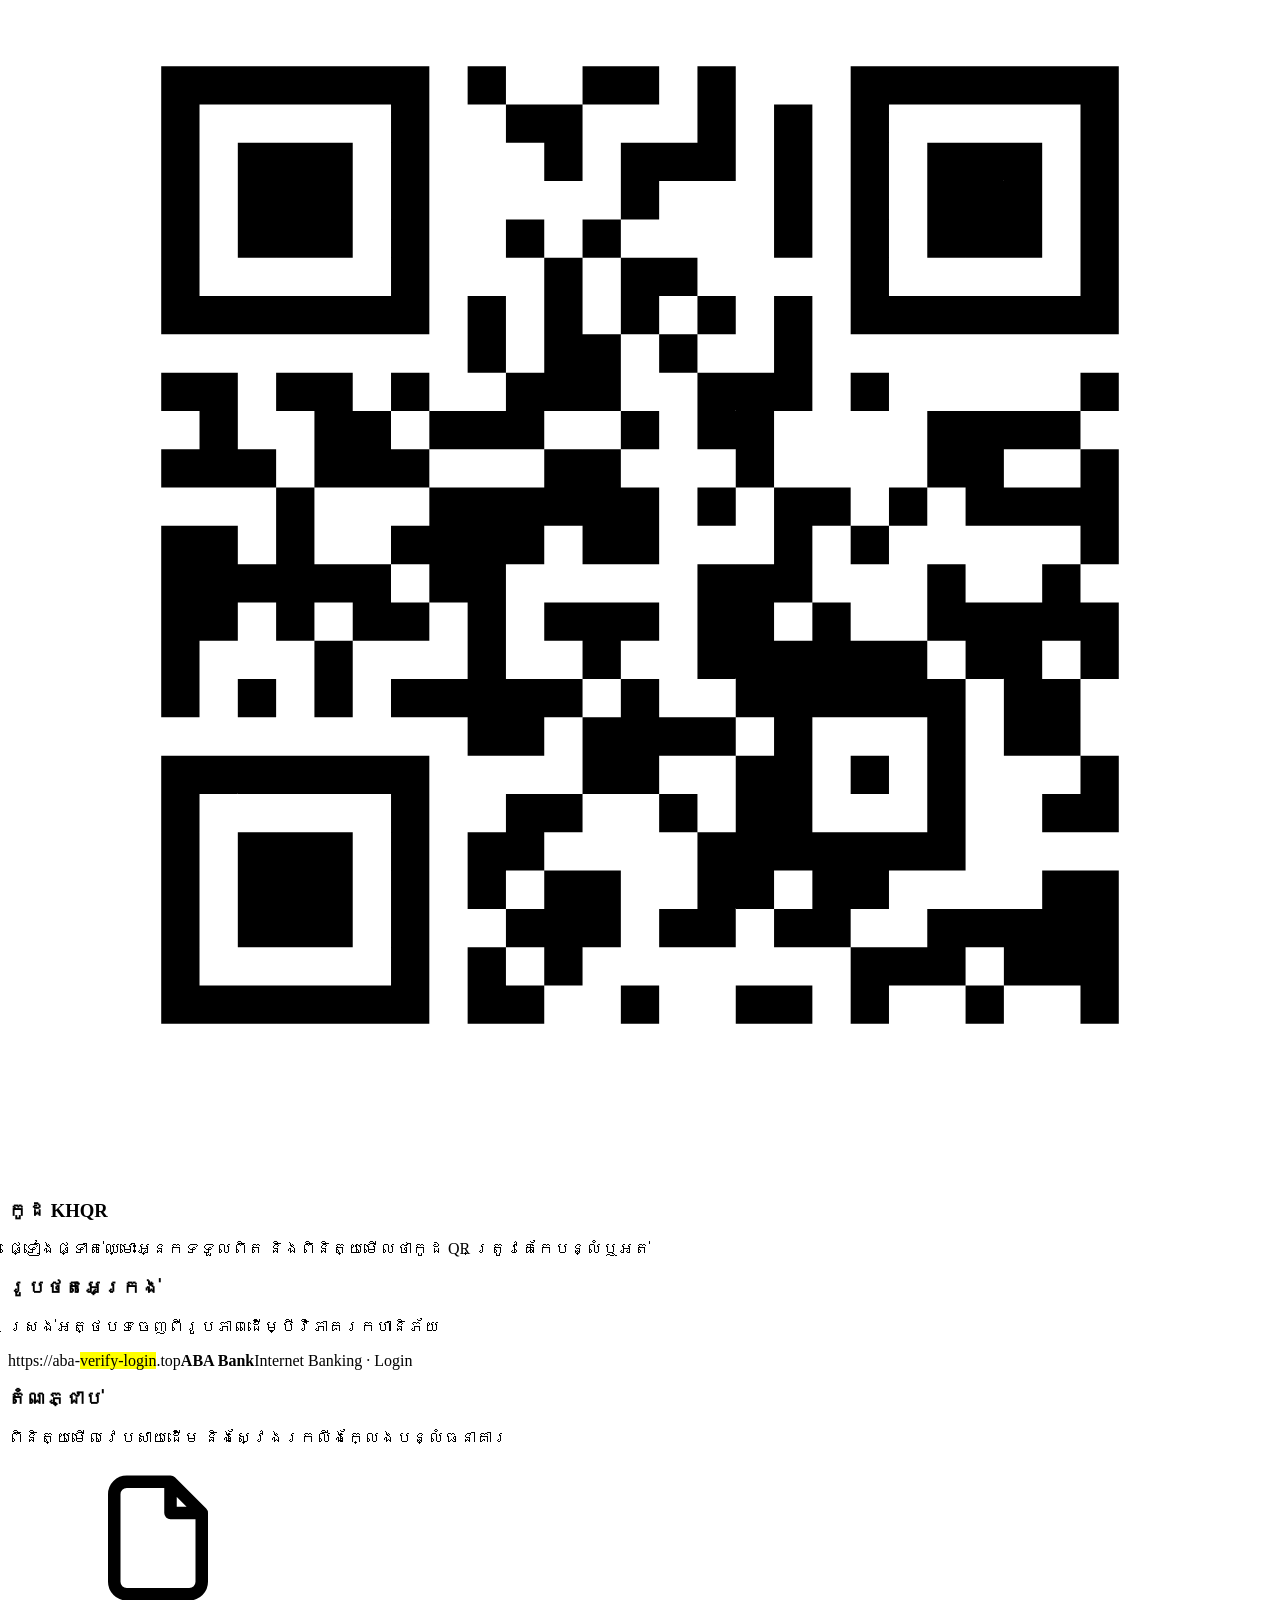
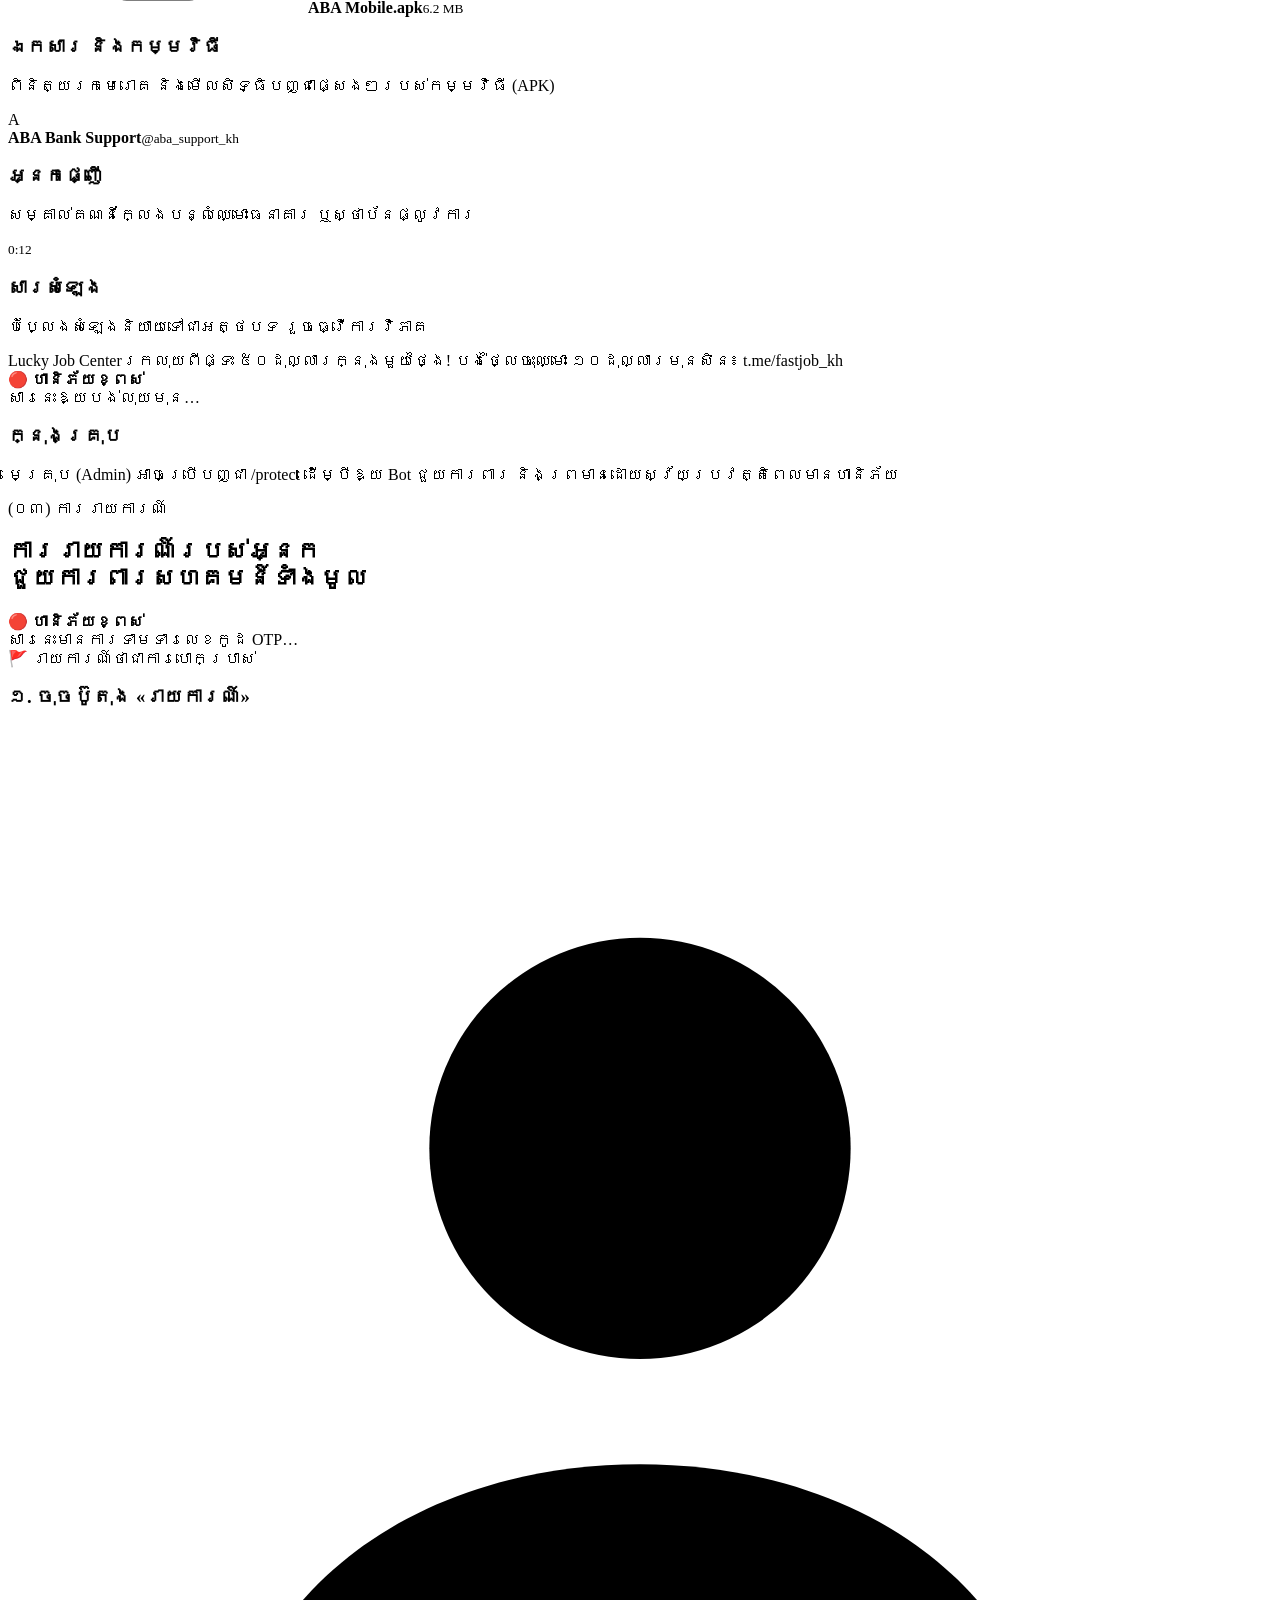
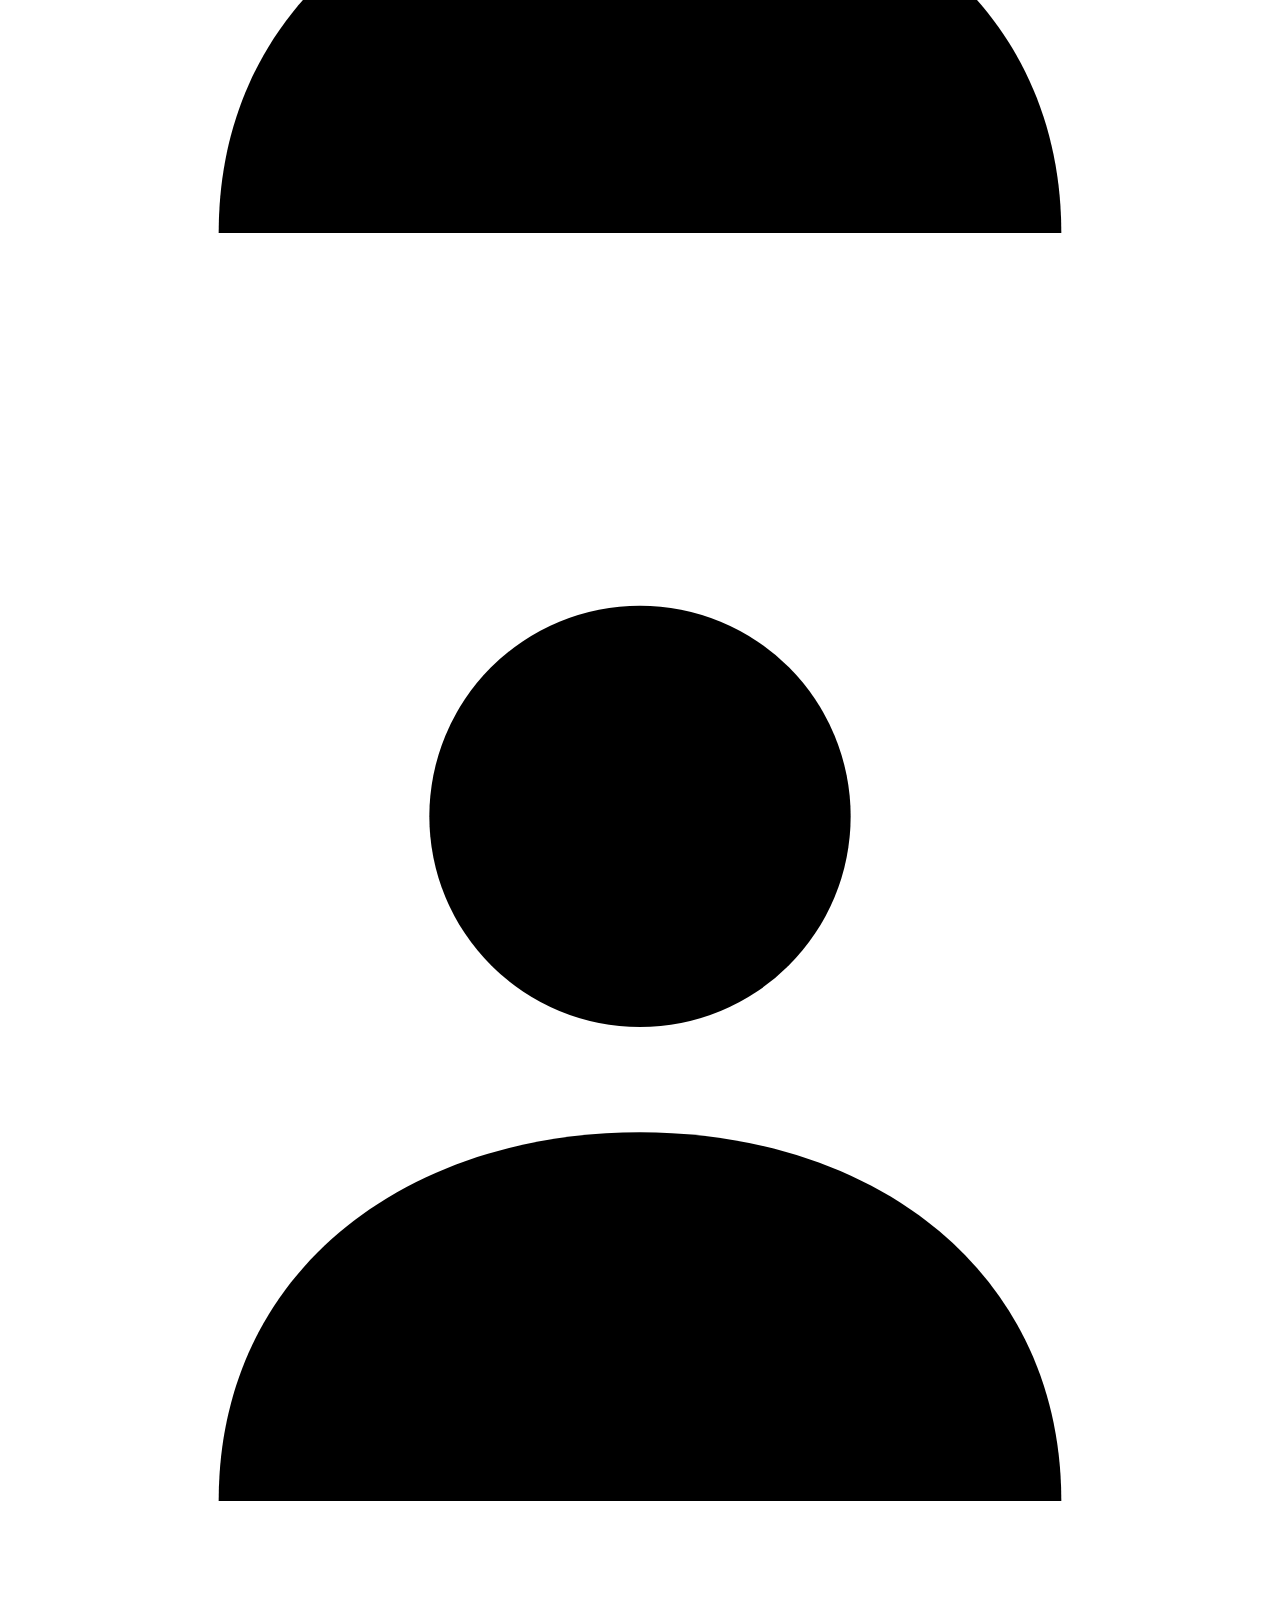
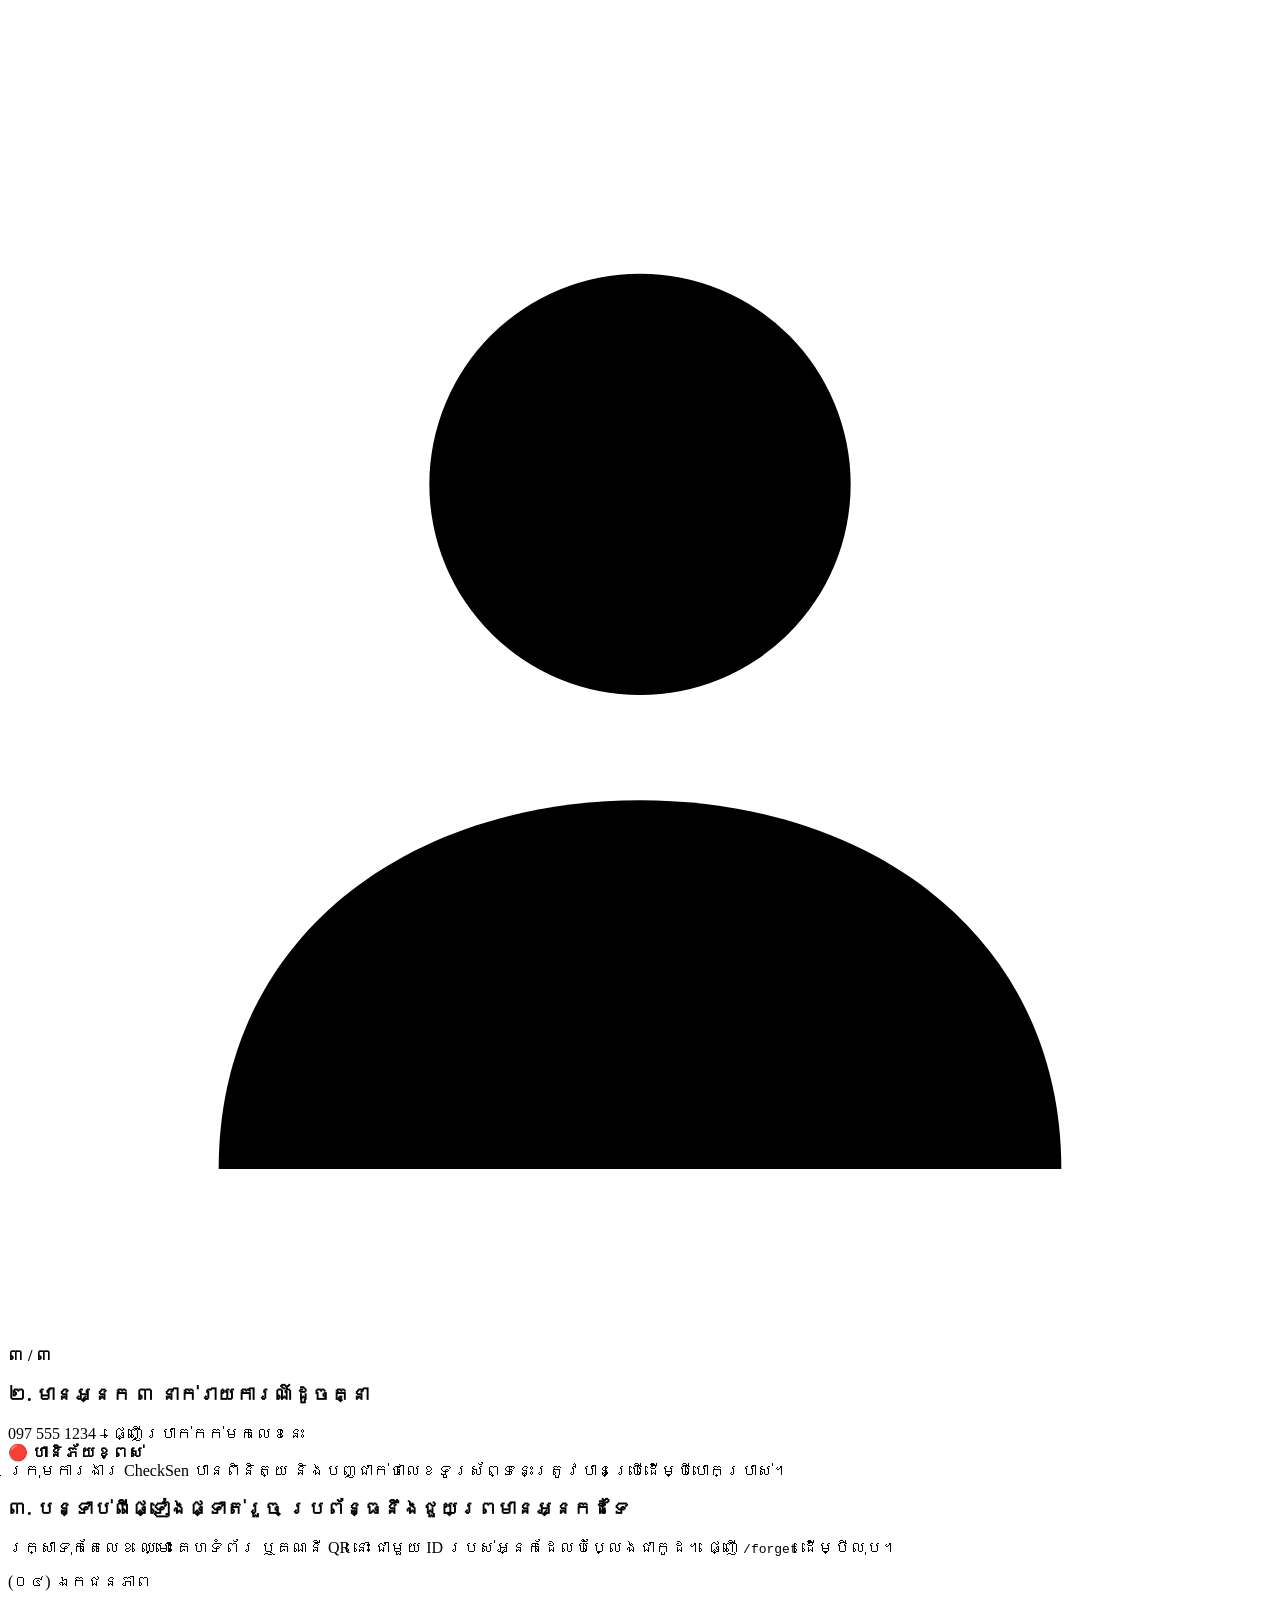
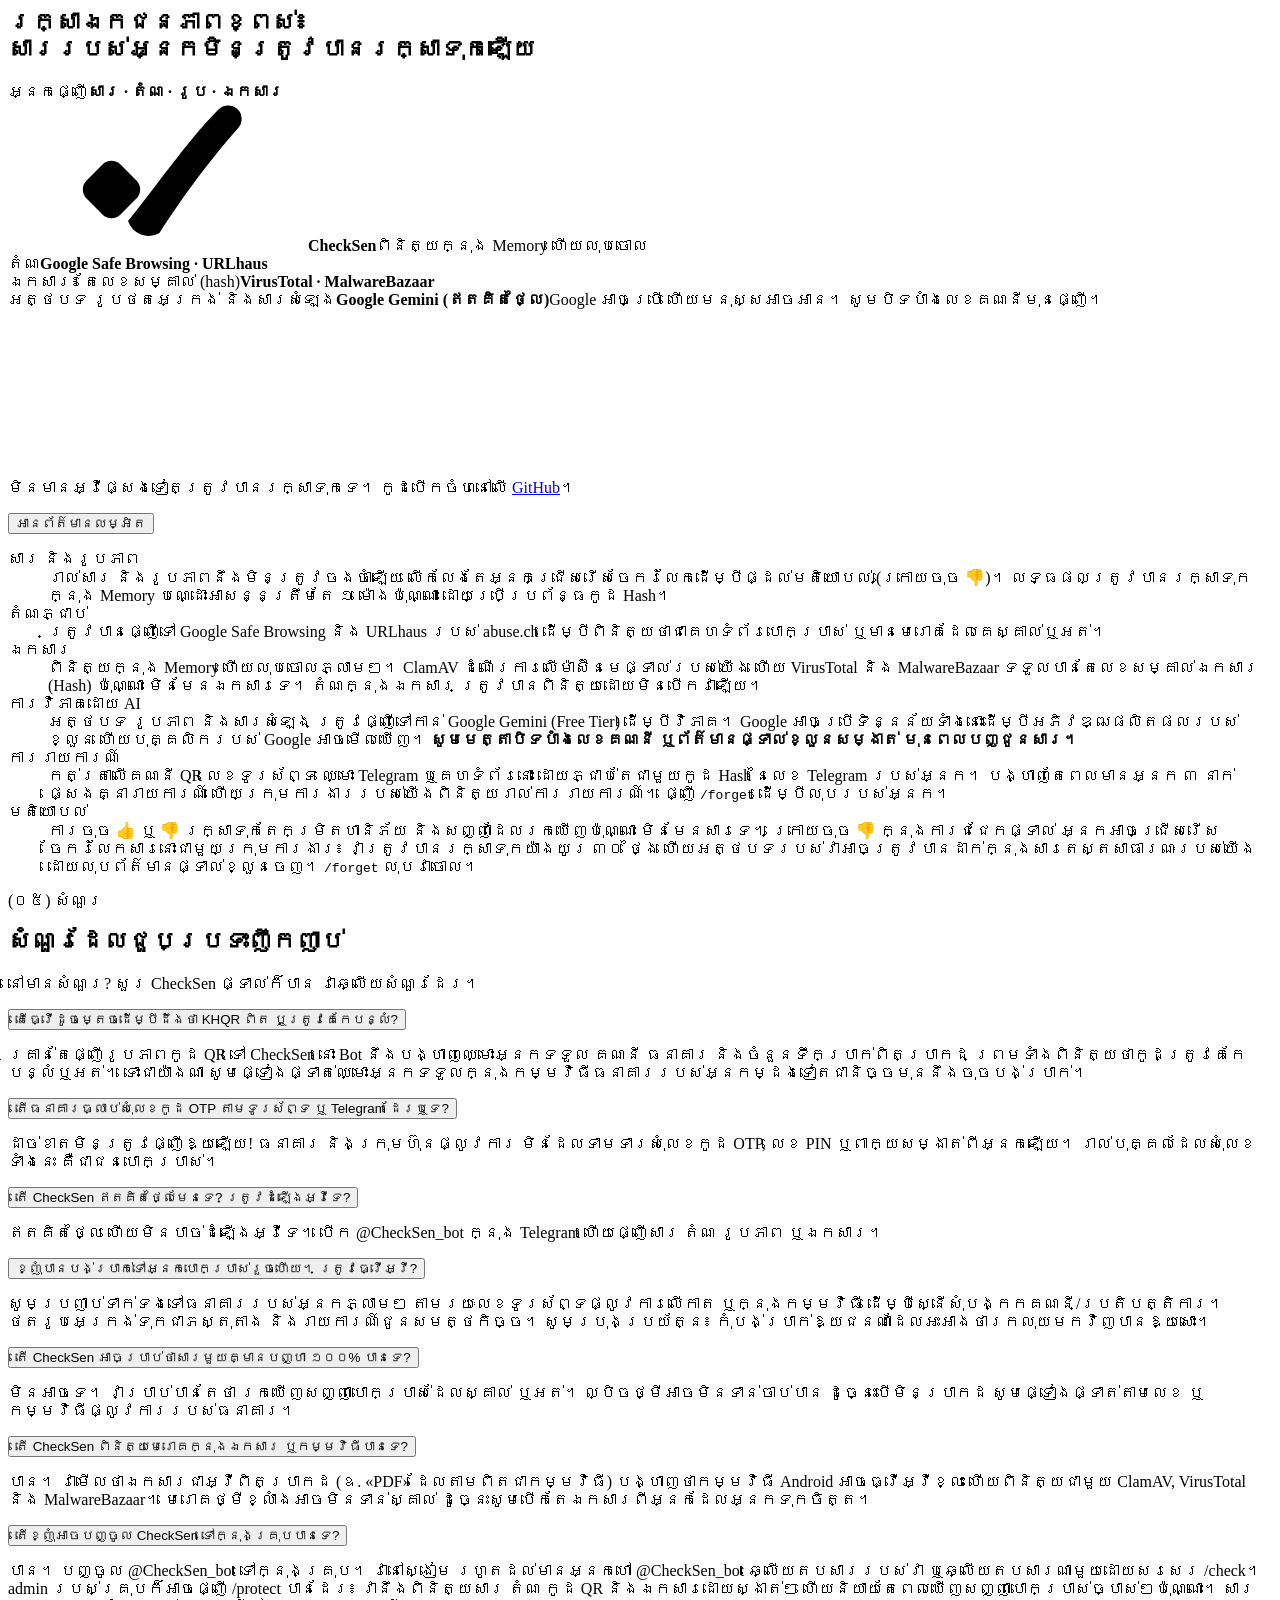
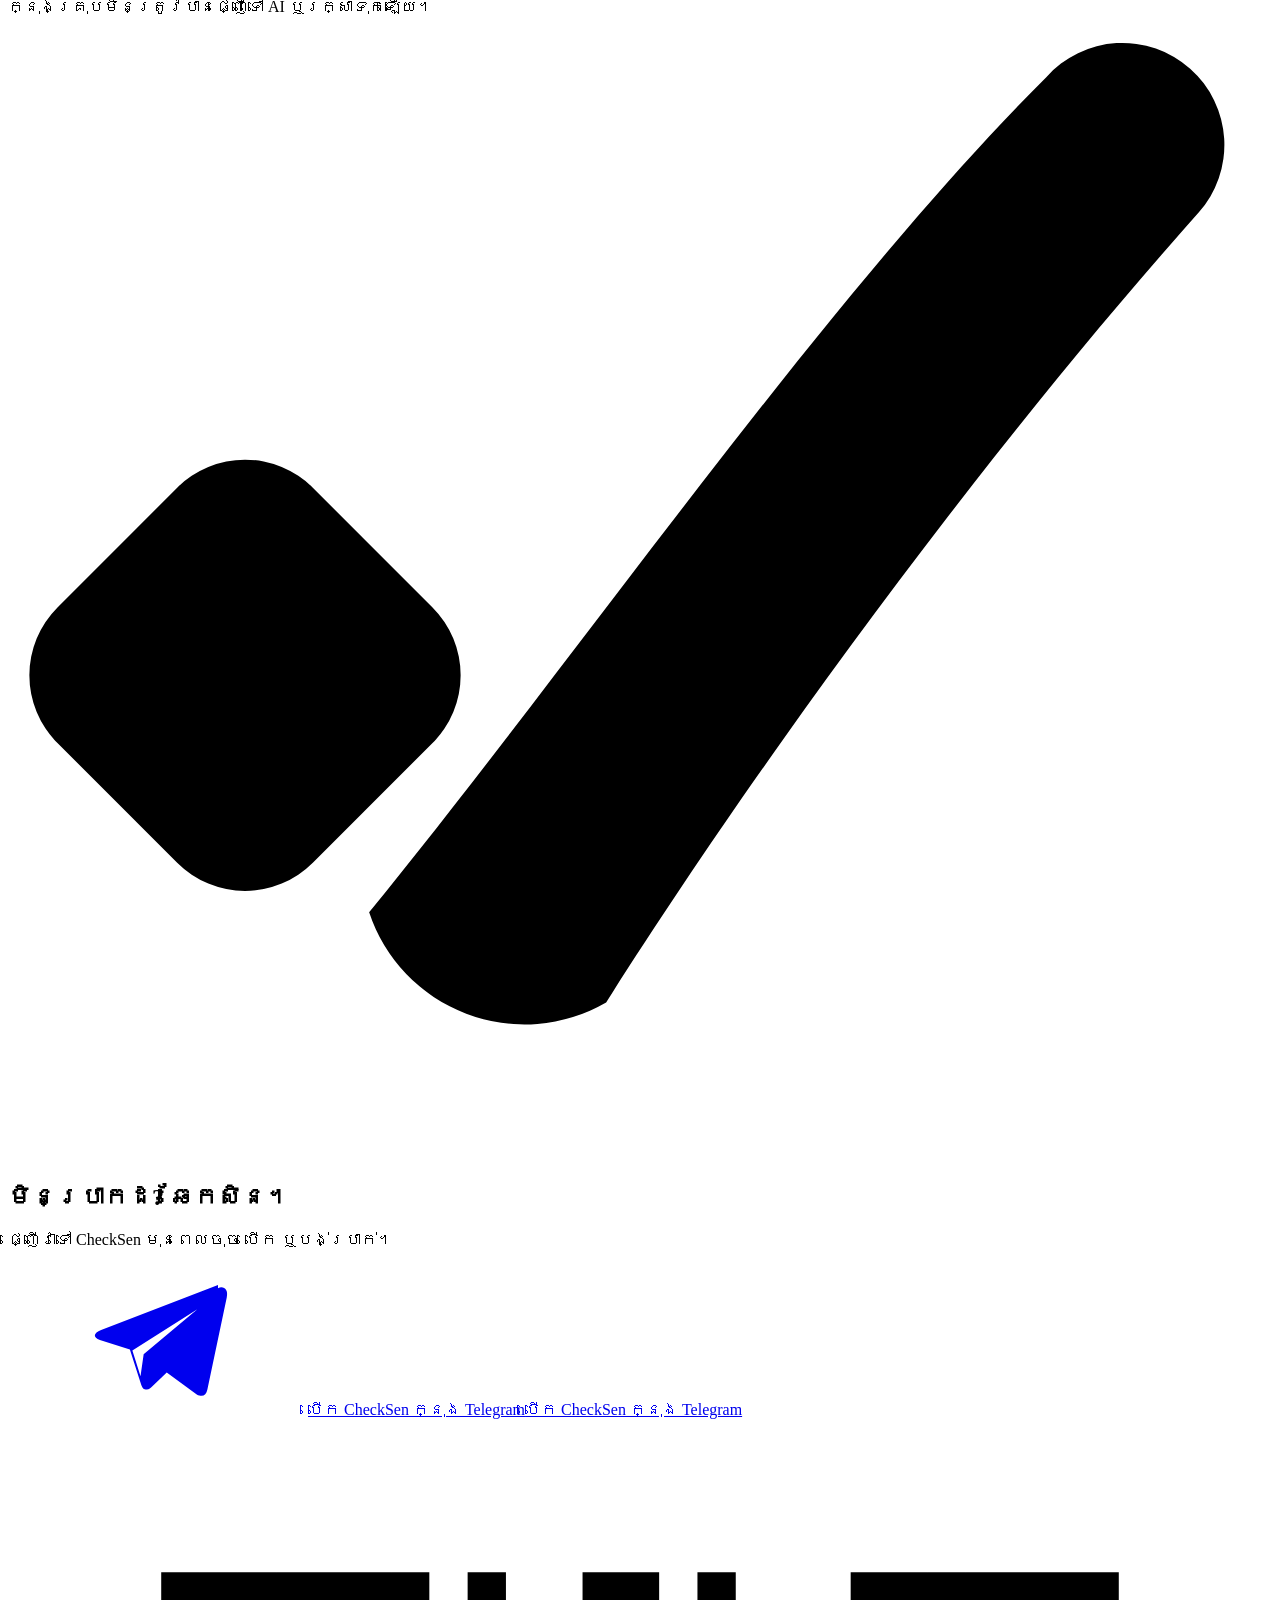
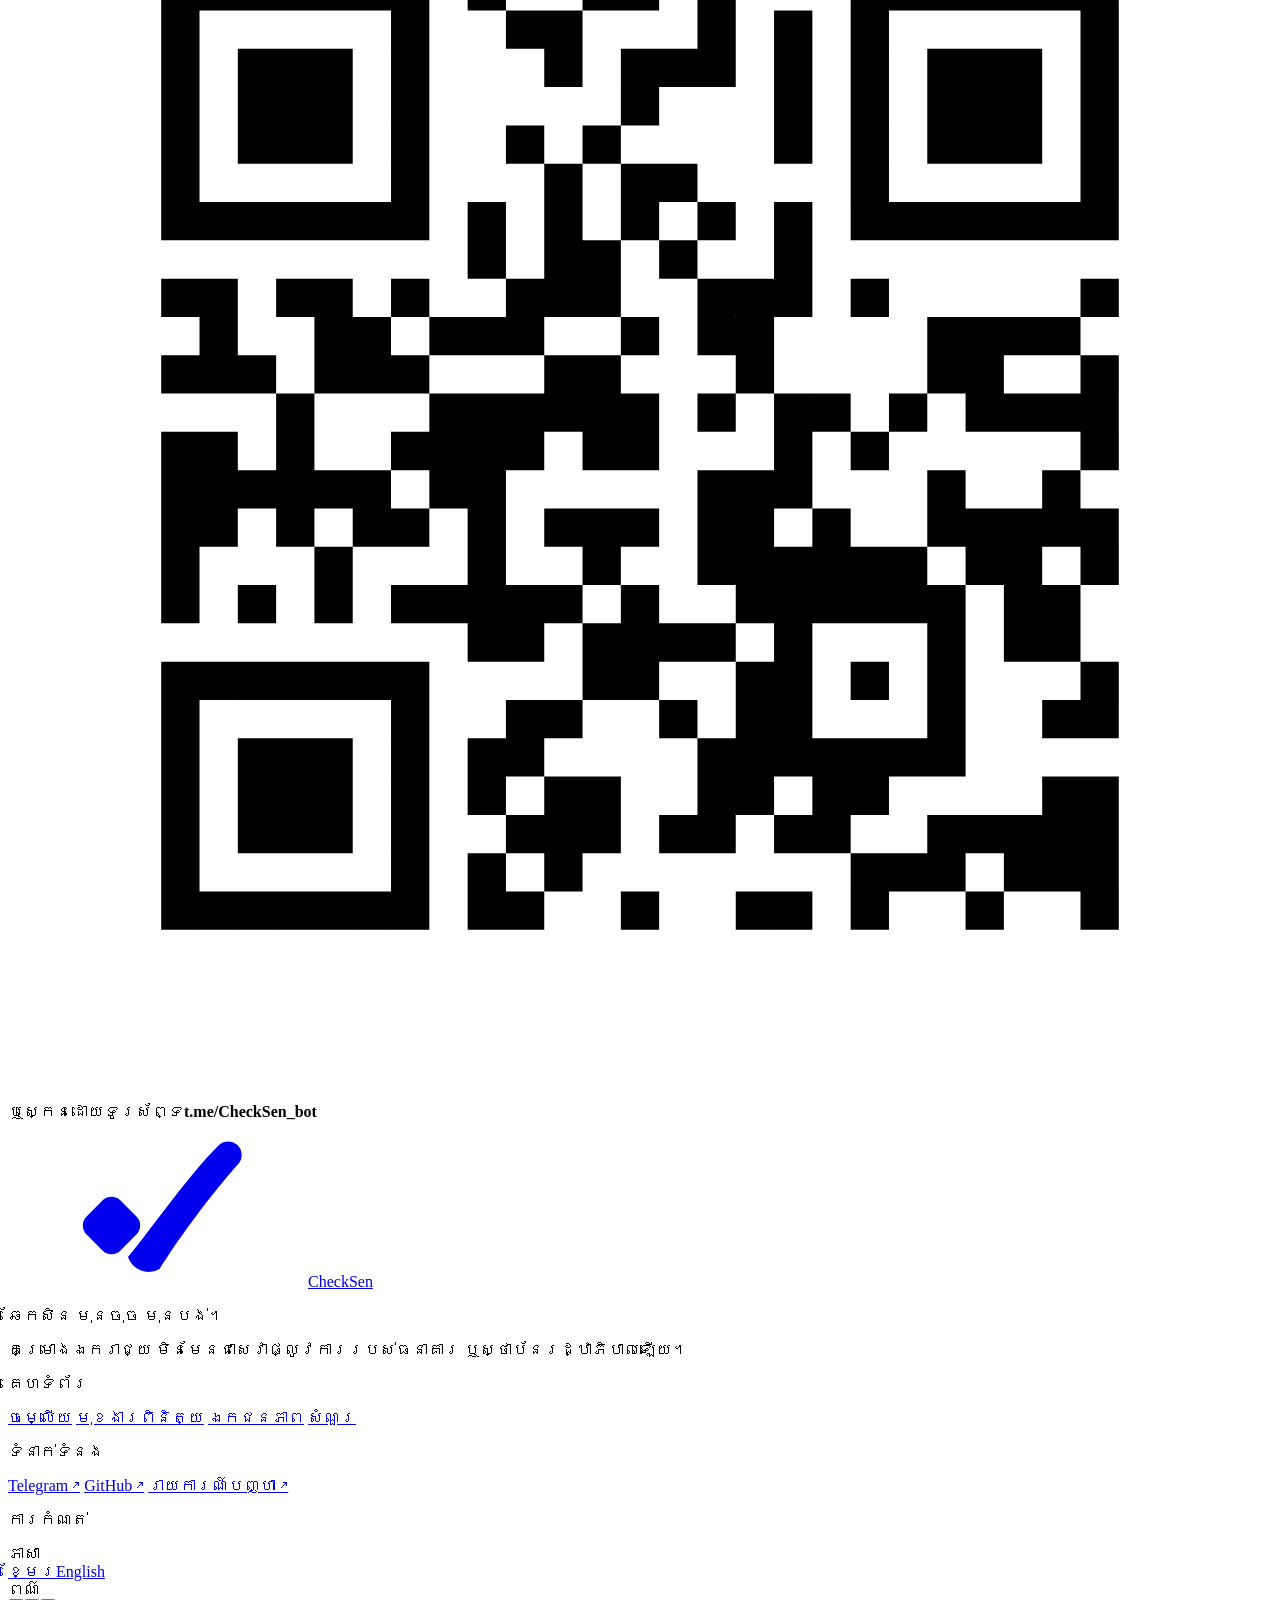
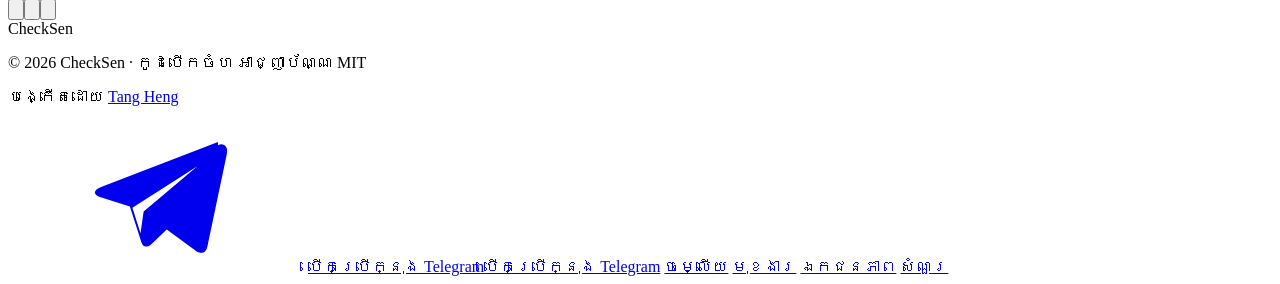
==== commit d135e683: "Polish the Khmer copy on the site" ====
--- a/web/index.html
+++ b/web/index.html
@@ -24,7 +24,7 @@
   <meta property="og:image:height" content="630">
   <meta property="og:image:alt" content="CheckSen ឆែកសិន មុនចុច មុនបង់">
   <meta name="twitter:card" content="summary_large_image">
-  <script type="application/ld+json">{"@context":"https://schema.org","@graph":[{"@type":"WebSite","@id":"https://checksen.horizxon.tech/#website","url":"https://checksen.horizxon.tech/","name":"CheckSen","alternateName":["ឆែកសិន","CheckSen ឆែកសិន"],"inLanguage":["km","en"]},{"@type":"WebApplication","name":"CheckSen","alternateName":"ឆែកសិន","url":"https://t.me/CheckSen_bot","description":"មិនប្រាកដថាសារ តំណ កូដ KHQR ឯកសារ ឬកម្មវិធី ជាការបោកប្រាស់ឬអត់? ផ្ញើទៅ CheckSen ក្នុង Telegram។ វាប្រាប់កម្រិតហានិភ័យ មូលហេតុ និងអ្វីដែលត្រូវធ្វើ ក្នុងរយៈពេលប៉ុន្មានវិនាទី។ ឥតគិតថ្លៃ មិនបាច់ដំឡើងអ្វីទេ។","applicationCategory":"SecurityApplication","operatingSystem":"Telegram","inLanguage":["km","en"],"isAccessibleForFree":true,"image":"https://checksen.horizxon.tech/assets/icon-512.png","offers":{"@type":"Offer","price":"0","priceCurrency":"USD"},"sameAs":["https://github.com/tangheng05/checksen"]},{"@type":"FAQPage","inLanguage":"km","mainEntity":[{"@type":"Question","name":"តើធ្វើដូចម្តេចដើម្បីដឹងថា KHQR ពិត ឬត្រូវគេកែបន្លំ?","acceptedAnswer":{"@type":"Answer","text":"ផ្ញើរូបថត QR ទៅ CheckSen។ វាបង្ហាញឈ្មោះអ្នកទទួល គណនី ធនាគារ និងចំនួនទឹកប្រាក់ពិតប្រាកដ ព្រមទាំងពិនិត្យលេខផ្ទៀងផ្ទាត់កូដ។ មុនពេលបង់ប្រាក់ សូមផ្ទៀងផ្ទាត់ឈ្មោះអ្នកទទួលក្នុងកម្មវិធីធនាគាររបស់អ្នកជានិច្ច។"}},{"@type":"Question","name":"តើធនាគារធ្លាប់សុំលេខកូដ OTP តាមទូរស័ព្ទ ឬ Telegram ដែរឬទេ?","acceptedAnswer":{"@type":"Answer","text":"មិនដែលឡើយ។ ធនាគារ និងក្រុមហ៊ុនផ្លូវការ មិនដែលសុំលេខកូដ OTP លេខ PIN ឬលេខសម្ងាត់របស់អ្នកទេ។ អ្នកណាដែលសុំលេខទាំងនេះ ទំនងជាអ្នកបោកប្រាស់។"}},{"@type":"Question","name":"តើ CheckSen ឥតគិតថ្លៃមែនទេ? ត្រូវដំឡើងអ្វីទេ?","acceptedAnswer":{"@type":"Answer","text":"ឥតគិតថ្លៃ ហើយមិនបាច់ដំឡើងអ្វីទេ។ បើក @CheckSen_bot ក្នុង Telegram ហើយផ្ញើសារ តំណ រូបភាព ឬឯកសារ។"}},{"@type":"Question","name":"ខ្ញុំបានបង់ប្រាក់ទៅអ្នកបោកប្រាស់រួចហើយ។ ត្រូវធ្វើអ្វី?","acceptedAnswer":{"@type":"Answer","text":"ទូរស័ព្ទទៅធនាគាររបស់អ្នកភ្លាមៗ តាមលេខនៅលើកាត ឬក្នុងកម្មវិធី ដើម្បីសុំបង្កកប្រតិបត្តិការ។ ថតរូបអេក្រង់សារ និងបង្កាន់ដៃទុកជាភស្តុតាង ហើយរាយការណ៍ទៅប៉ូលិស។ កុំបង់ប្រាក់ឱ្យអ្នកណាដែលសន្យាយកលុយមកវិញដោយគិតថ្លៃ។"}},{"@type":"Question","name":"តើ CheckSen អាចប្រាប់ថាសារមួយគ្មានបញ្ហា ១០០% បានទេ?","acceptedAnswer":{"@type":"Answer","text":"មិនអាចទេ។ វាប្រាប់បានតែថា រកឃើញសញ្ញាបោកប្រាស់ដែលស្គាល់ ឬអត់។ ល្បិចថ្មីអាចមិនទាន់ចាប់បាន ដូច្នេះបើមិនប្រាកដ សូមផ្ទៀងផ្ទាត់តាមលេខ ឬកម្មវិធីផ្លូវការរបស់ធនាគារ។"}},{"@type":"Question","name":"តើ CheckSen ពិនិត្យមេរោគក្នុងឯកសារ ឬកម្មវិធីបានទេ?","acceptedAnswer":{"@type":"Answer","text":"បាន។ វាមើលថាឯកសារជាអ្វីពិតប្រាកដ (ឧ. «PDF» ដែលតាមពិតជាកម្មវិធី) បង្ហាញថាកម្មវិធី Android អាចធ្វើអ្វីខ្លះ ហើយពិនិត្យជាមួយ ClamAV, VirusTotal និង MalwareBazaar។ មេរោគថ្មីខ្លាំងអាចមិនទាន់ស្គាល់ ដូច្នេះសូមបើកតែឯកសារពីអ្នកដែលអ្នកទុកចិត្ត។"}},{"@type":"Question","name":"តើខ្ញុំអាចបញ្ចូល CheckSen ទៅក្នុងគ្រុបបានទេ?","acceptedAnswer":{"@type":"Answer","text":"បាន។ បញ្ចូល @CheckSen_bot ទៅក្នុងគ្រុប។ វានៅស្ងៀម រហូតដល់មានអ្នកហៅ @CheckSen_bot ឆ្លើយតបសាររបស់វា ឬឆ្លើយតបសារណាមួយដោយសរសេរ /check។ admin របស់គ្រុបក៏អាចផ្ញើ /protect បានដែរ៖ វានឹងពិនិត្យសារ តំណ កូដ QR និងឯកសារដោយស្ងាត់ៗ ហើយនិយាយតែពេលឃើញសញ្ញាបោកប្រាស់ច្បាស់ៗប៉ុណ្ណោះ។ សារក្នុងគ្រុបមិនត្រូវបានផ្ញើទៅ AI ឬរក្សាទុកឡើយ។"}}]}]}</script>
+  <script type="application/ld+json">{"@context":"https://schema.org","@graph":[{"@type":"WebSite","@id":"https://checksen.horizxon.tech/#website","url":"https://checksen.horizxon.tech/","name":"CheckSen","alternateName":["ឆែកសិន","CheckSen ឆែកសិន"],"inLanguage":["km","en"]},{"@type":"WebApplication","name":"CheckSen","alternateName":"ឆែកសិន","url":"https://t.me/CheckSen_bot","description":"មិនប្រាកដថាសារ តំណ កូដ KHQR ឯកសារ ឬកម្មវិធី ជាការបោកប្រាស់ឬអត់? ផ្ញើទៅ CheckSen ក្នុង Telegram។ វាប្រាប់កម្រិតហានិភ័យ មូលហេតុ និងអ្វីដែលត្រូវធ្វើ ក្នុងរយៈពេលប៉ុន្មានវិនាទី។ ឥតគិតថ្លៃ មិនបាច់ដំឡើងអ្វីទេ។","applicationCategory":"SecurityApplication","operatingSystem":"Telegram","inLanguage":["km","en"],"isAccessibleForFree":true,"image":"https://checksen.horizxon.tech/assets/icon-512.png","offers":{"@type":"Offer","price":"0","priceCurrency":"USD"},"sameAs":["https://github.com/tangheng05/checksen"]},{"@type":"FAQPage","inLanguage":"km","mainEntity":[{"@type":"Question","name":"តើធ្វើដូចម្តេចដើម្បីដឹងថា KHQR ពិត ឬត្រូវគេកែបន្លំ?","acceptedAnswer":{"@type":"Answer","text":"គ្រាន់តែផ្ញើរូបភាពកូដ QR ទៅ CheckSen នោះ Bot នឹងបង្ហាញឈ្មោះអ្នកទទួល គណនី ធនាគារ និងចំនួនទឹកប្រាក់ពិតប្រាកដ ព្រមទាំងពិនិត្យថាកូដត្រូវគេកែបន្លំឬអត់។ ទោះជាយ៉ាងណា សូមផ្ទៀងផ្ទាត់ឈ្មោះអ្នកទទួលក្នុងកម្មវិធីធនាគាររបស់អ្នកម្ដងទៀតជានិច្ចមុននឹងចុចបង់ប្រាក់។"}},{"@type":"Question","name":"តើធនាគារធ្លាប់សុំលេខកូដ OTP តាមទូរស័ព្ទ ឬ Telegram ដែរឬទេ?","acceptedAnswer":{"@type":"Answer","text":"ដាច់ខាតមិនត្រូវផ្ញើឱ្យឡើយ! ធនាគារ និងក្រុមហ៊ុនផ្លូវការ មិនដែលទាមទារសុំលេខកូដ OTP, លេខ PIN ឬពាក្យសម្ងាត់ពីអ្នកឡើយ។ រាល់បុគ្គលដែលសុំលេខទាំងនេះ គឺជាជនបោកប្រាស់។"}},{"@type":"Question","name":"តើ CheckSen ឥតគិតថ្លៃមែនទេ? ត្រូវដំឡើងអ្វីទេ?","acceptedAnswer":{"@type":"Answer","text":"ឥតគិតថ្លៃ ហើយមិនបាច់ដំឡើងអ្វីទេ។ បើក @CheckSen_bot ក្នុង Telegram ហើយផ្ញើសារ តំណ រូបភាព ឬឯកសារ។"}},{"@type":"Question","name":"ខ្ញុំបានបង់ប្រាក់ទៅអ្នកបោកប្រាស់រួចហើយ។ ត្រូវធ្វើអ្វី?","acceptedAnswer":{"@type":"Answer","text":"សូមប្រញាប់ទាក់ទងទៅធនាគាររបស់អ្នកភ្លាមៗ តាមរយៈលេខទូរស័ព្ទផ្លូវការលើកាត ឬក្នុងកម្មវិធី ដើម្បីស្នើសុំបង្កកគណនី/ប្រតិបត្តិការ។ ថតរូបអេក្រង់ទុកជាភស្តុតាង និងរាយការណ៍ជូនសមត្ថកិច្ច។ សូមប្រុងប្រយ័ត្ន៖ កុំបង់ប្រាក់ឱ្យជនណាដែលអះអាងថារកលុយមកវិញបានឱ្យសោះ។"}},{"@type":"Question","name":"តើ CheckSen អាចប្រាប់ថាសារមួយគ្មានបញ្ហា ១០០% បានទេ?","acceptedAnswer":{"@type":"Answer","text":"មិនអាចទេ។ វាប្រាប់បានតែថា រកឃើញសញ្ញាបោកប្រាស់ដែលស្គាល់ ឬអត់។ ល្បិចថ្មីអាចមិនទាន់ចាប់បាន ដូច្នេះបើមិនប្រាកដ សូមផ្ទៀងផ្ទាត់តាមលេខ ឬកម្មវិធីផ្លូវការរបស់ធនាគារ។"}},{"@type":"Question","name":"តើ CheckSen ពិនិត្យមេរោគក្នុងឯកសារ ឬកម្មវិធីបានទេ?","acceptedAnswer":{"@type":"Answer","text":"បាន។ វាមើលថាឯកសារជាអ្វីពិតប្រាកដ (ឧ. «PDF» ដែលតាមពិតជាកម្មវិធី) បង្ហាញថាកម្មវិធី Android អាចធ្វើអ្វីខ្លះ ហើយពិនិត្យជាមួយ ClamAV, VirusTotal និង MalwareBazaar។ មេរោគថ្មីខ្លាំងអាចមិនទាន់ស្គាល់ ដូច្នេះសូមបើកតែឯកសារពីអ្នកដែលអ្នកទុកចិត្ត។"}},{"@type":"Question","name":"តើខ្ញុំអាចបញ្ចូល CheckSen ទៅក្នុងគ្រុបបានទេ?","acceptedAnswer":{"@type":"Answer","text":"បាន។ បញ្ចូល @CheckSen_bot ទៅក្នុងគ្រុប។ វានៅស្ងៀម រហូតដល់មានអ្នកហៅ @CheckSen_bot ឆ្លើយតបសាររបស់វា ឬឆ្លើយតបសារណាមួយដោយសរសេរ /check។ admin របស់គ្រុបក៏អាចផ្ញើ /protect បានដែរ៖ វានឹងពិនិត្យសារ តំណ កូដ QR និងឯកសារដោយស្ងាត់ៗ ហើយនិយាយតែពេលឃើញសញ្ញាបោកប្រាស់ច្បាស់ៗប៉ុណ្ណោះ។ សារក្នុងគ្រុបមិនត្រូវបានផ្ញើទៅ AI ឬរក្សាទុកឡើយ។"}}]}]}</script>
   <link rel="icon" href="/assets/favicon.ico" sizes="any">
   <link rel="icon" href="/assets/favicon.svg" type="image/svg+xml">
   <link rel="apple-touch-icon" href="/assets/apple-touch-icon-180.png">
@@ -65,7 +65,7 @@
     <a class="brand" href="#top"><svg class="mark"><use href="#mark" /></svg>CheckSen</a>
     <nav>
       <a class="u" href="#replies">ចម្លើយ</a>
-      <a class="u" href="#checks">ពិនិត្យអ្វីខ្លះ</a>
+      <a class="u" href="#checks">មុខងារពិនិត្យ</a>
       <a class="u" href="#privacy">ឯកជនភាព</a>
       <a lang="en" hreflang="en" class="u lang" href="/en">English</a>
       <button type="button" class="theme-btn" id="theme-btn" aria-label="Light / dark">
@@ -77,7 +77,7 @@
           </g>
         </svg>
       </button>
-      <a class="outline" href="https://t.me/CheckSen_bot" aria-label="Telegram"><svg class="tgi"><use href="#tg" /></svg><span>បើកក្នុង Telegram</span></a>
+      <a class="outline" href="https://t.me/CheckSen_bot" aria-label="Telegram"><svg class="tgi"><use href="#tg" /></svg><span>បើកប្រើក្នុង Telegram</span></a>
     </nav>
   </header>
 
@@ -89,8 +89,8 @@
 
   <div class="hero-foot wrap grid line-top">
     <div class="hf-copy" style="--dl:.75s">
-      <p class="kicker">មុនចុច មុនបង់។</p>
-      <p class="t-body">ផ្ញើសារ សារសំឡេង តំណ KHQR ឬឯកសារ ទៅ CheckSen ក្នុង Telegram។ ក្នុងប៉ុន្មានវិនាទី វាប្រាប់ថាជាការបោកប្រាស់ឬអត់។</p>
+      <p class="kicker">មុនចុច មុនបង់ — ឆែកសិន!</p>
+      <p class="t-body">គ្រាន់តែបញ្ជូនសារ សារសំឡេង លីង KHQR ឬឯកសារផ្សេងៗទៅកាន់ CheckSen តាម Telegram នោះអ្នកនឹងដឹងភ្លាមៗថាមានសញ្ញាបោកប្រាស់ ឬហានិភ័យដែរឬទេ។</p>
     </div>
     <div class="hf-act" style="--dl:.9s">
       <div class="cta-row">
@@ -98,7 +98,7 @@
         <button type="button" class="qr-btn" id="qr-btn" aria-expanded="false" aria-label="QR t.me/CheckSen_bot"><svg viewBox="0 0 24 24"><use href="#qri" /></svg></button>
         <div class="qr-pop" role="tooltip"><svg viewBox="0 0 33 33"><use href="#qr" /></svg><p>ស្កេនដោយកាមេរ៉ាទូរស័ព្ទ</p></div>
       </div>
-      <p class="facts">ឥតគិតថ្លៃ · មិនបាច់ដំឡើង · មិនរក្សាទុកសារ</p>
+      <p class="facts">ឥតគិតថ្លៃ · មិនបាច់ដំឡើងកម្មវិធី · មិនរក្សាទុកសារ</p>
     </div>
   </div>
 </section>
@@ -108,7 +108,7 @@
     <div class="wrap">
       <header class="sec-head grid">
         <p class="sec-tag t-label rv">(០១) ចម្លើយ</p>
-        <h2 class="t-h2 mask"><span class="in-mask">ចម្លើយច្បាស់ ក្នុងប៉ុន្មានវិនាទី។</span></h2>
+        <h2 class="t-h2 mask"><span class="in-mask">ទទួលបានលទ្ធផល<span class="nw">ច្បាស់លាស់</span><br>ក្នុងពេលត្រឹមតែប៉ុន្មានវិនាទី</span></h2>
       </header>
 
       <div class="demo grid" id="demo">
@@ -151,12 +151,12 @@
           </div>
         </div>
         <ol class="notes" id="notes">
-          <li style="--dl:0.00s" data-k="sent"><span class="n">១</span><div><b>អ្នកផ្ញើបន្ត</b></div></li>
+          <li style="--dl:0.00s" data-k="sent"><span class="n">១</span><div><b>ប្រភពសារផ្ញើបន្ត</b></div></li>
           <li style="--dl:0.07s" data-k="level"><span class="n">២</span><div><b>កម្រិតហានិភ័យ</b></div></li>
-          <li style="--dl:0.14s" data-k="why"><span class="n">៣</span><div><b>មូលហេតុ</b></div></li>
-          <li style="--dl:0.21s" data-k="act"><span class="n">៤</span><div><b>ត្រូវធ្វើអ្វី</b></div></li>
-          <li style="--dl:0.28s" data-k="more"><span class="n">៥</span><div><b>ព័ត៌មានលម្អិត</b></div></li>
-          <li style="--dl:0.35s" data-k="report"><span class="n">៦</span><div><b>រាយការណ៍</b></div></li>
+          <li style="--dl:0.14s" data-k="why"><span class="n">៣</span><div><b>មូលហេតុ និងសញ្ញាសង្ស័យ</b></div></li>
+          <li style="--dl:0.21s" data-k="act"><span class="n">៤</span><div><b>វិធានការណែនាំ</b></div></li>
+          <li style="--dl:0.28s" data-k="more"><span class="n">៥</span><div><b>ព័ត៌មានលម្អិតបន្ថែម</b></div></li>
+          <li style="--dl:0.35s" data-k="report"><span class="n">៦</span><div><b>ការរាយការណ៍</b></div></li>
         </ol>
         <svg class="leaders" id="leaders" aria-hidden="true" />
       </div>
@@ -166,43 +166,43 @@
   <section class="sec" id="checks">
     <div class="wrap">
       <header class="sec-head grid">
-        <p class="sec-tag t-label rv">(០២) ពិនិត្យអ្វីខ្លះ</p>
-        <h2 class="t-h2 mask"><span class="in-mask">ផ្ញើអ្វីក៏បាន។</span></h2>
+        <p class="sec-tag t-label rv">(០២) មុខងារពិនិត្យ</p>
+        <h2 class="t-h2 mask"><span class="in-mask">ត្រួតពិនិត្យបានគ្រប់ទម្រង់<br>សារ និងឯកសារ</span></h2>
       </header>
       <div class="tiles grid" id="tiles"><article class="tile rv" style="--span:7;--tint:var(--t-rose);--dl:0s">
         <div class="art"><div class="obj"><div class="mb"><span class="fw">បញ្ជូនបន្តពី ABA Bank Support</span>គណនីរបស់បងនឹងត្រូវបង្កក។ សូមផ្ញើ<mark>លេខកូដ OTP</mark> មកខ្ញុំភ្លាមៗ។</div></div></div>
         <h3 class="t-h3">សារ</h3>
-        <p class="t-small">សុំ OTP ការងារក្លែង និងការគំរាម</p>
+        <p class="t-small">ស្កេនរកល្បិចសុំកូដ OTP ការងារបោកប្រាស់ និងសារគំរាមកំហែង</p>
       </article>
       <article class="tile rv" style="--span:5;--tint:var(--t-peach);--dl:0.1s">
         <div class="art"><div class="obj"><div class="mcol"><div class="khqr"><div class="top">KHQR</div><div class="who"><small>SOK DARA</small><b>50,000<i>៛</i></b></div><hr><svg viewBox="0 0 33 33"><use href="#qr" /></svg></div></div></div></div>
         <h3 class="t-h3">កូដ KHQR</h3>
-        <p class="t-small">អ្នកទទួលពិត និងកូដត្រូវគេកែឬអត់</p>
+        <p class="t-small">ផ្ទៀងផ្ទាត់ឈ្មោះអ្នកទទួលពិត និងពិនិត្យមើលថាកូដ QR ត្រូវគេកែបន្លំឬអត់</p>
       </article>
       <article class="tile rv" style="--span:5;--tint:var(--t-sky);--dl:0s">
         <div class="art"><div class="obj"><div class="shot"><div class="sms"><i style="width:70%"></i><i style="width:90%"></i><i style="width:50%"></i></div><div class="sms me"><i style="width:60%"></i></div><div class="sms"><i style="width:85%"></i><i style="width:40%"></i></div><div class="sms"><i style="width:75%"></i></div><div class="scan"></div></div></div></div>
         <h3 class="t-h3">រូបថតអេក្រង់</h3>
-        <p class="t-small">អានអត្ថបទក្នុងរូប ហើយពិនិត្យ</p>
+        <p class="t-small">ស្រង់អត្ថបទចេញពីរូបភាពដើម្បីវិភាគរកហានិភ័យ</p>
       </article>
       <article class="tile rv" style="--span:7;--tint:var(--t-lilac);--dl:0.1s">
         <div class="art"><div class="obj"><div class="mb"><span class="url">https://aba-<mark>verify-login</mark>.top</span><span class="pv"><b>ABA Bank</b><span>Internet Banking · Login</span></span></div></div></div>
         <h3 class="t-h3">តំណភ្ជាប់</h3>
-        <p class="t-small">នាំទៅណាពិត និងក្លែងធនាគារឬអត់</p>
+        <p class="t-small">ពិនិត្យមើលវេបសាយដើម និងស្វែងរកលីងក្លែងបន្លំធនាគារ</p>
       </article>
       <article class="tile rv" style="--span:7;--tint:var(--t-butter);--dl:0s">
         <div class="art"><div class="obj"><div class="mcol"><div class="mb file"><span class="doc"><svg><use href="#doc" /></svg></span><span><b>ABA Mobile.apk</b><small>6.2 MB</small></span></div></div></div></div>
         <h3 class="t-h3">ឯកសារ និងកម្មវិធី</h3>
-        <p class="t-small">កម្មវិធីអាចធ្វើអ្វីខ្លះ និងមេរោគ</p>
+        <p class="t-small">ពិនិត្យរកមេរោគ និងមើលសិទ្ធិបញ្ជាផ្សេងៗរបស់កម្មវិធី (APK)</p>
       </article>
       <article class="tile rv" style="--span:5;--tint:var(--t-mint);--dl:0.1s">
         <div class="art"><div class="obj"><div class="mcol"><div class="prof"><span class="av">A</span><div><b>ABA Bank Support</b><small>@aba_support_kh</small></div></div></div></div></div>
         <h3 class="t-h3">អ្នកផ្ញើ</h3>
-        <p class="t-small">គណនីដែលដាក់ឈ្មោះដូចធនាគារ</p>
+        <p class="t-small">សម្គាល់គណនីក្លែងបន្លំឈ្មោះធនាគារ ឬស្ថាប័នផ្លូវការ</p>
       </article>
       <article class="tile rv" style="--span:5;--tint:var(--t-peach);--dl:0s">
         <div class="art"><div class="obj"><div class="mcol"><div class="mb voice"><div class="vn"><i class="play"></i><span class="wave"><b style="height:8px"></b><b style="height:14px"></b><b style="height:20px"></b><b style="height:12px"></b><b style="height:24px"></b><b style="height:16px"></b><b style="height:9px"></b><b style="height:18px"></b><b style="height:26px"></b><b style="height:14px"></b><b style="height:10px"></b><b style="height:22px"></b><b style="height:17px"></b><b style="height:8px"></b><b style="height:13px"></b><b style="height:21px"></b><b style="height:11px"></b><b style="height:7px"></b></span><small>0:12</small></div></div></div></div></div>
         <h3 class="t-h3">សារសំឡេង</h3>
-        <p class="t-small">សរសេរនូវអ្វីដែលគេនិយាយ រួចពិនិត្យវា</p>
+        <p class="t-small">បំប្លែងសំឡេងនិយាយទៅជាអត្ថបទ រួចធ្វើការវិភាគ</p>
       </article>
       <article class="tile rv" style="--span:7;--tint:var(--t-sky);--dl:0.1s">
         <div class="art"><div class="obj"><div class="mcol">
@@ -210,7 +210,7 @@
           <div class="mb in"><strong>🔴 ហានិភ័យខ្ពស់</strong><br>សារនេះឱ្យបង់លុយមុន…</div>
         </div></div></div>
         <h3 class="t-h3">ក្នុងគ្រុប</h3>
-        <p class="t-small">admin ផ្ញើ /protect ហើយវាព្រមានតែពេលឃើញការបោកប្រាស់</p>
+        <p class="t-small">មេគ្រុប (Admin) អាចប្រើបញ្ជា /protect ដើម្បីឱ្យ Bot ជួយការពារ និងព្រមានដោយស្វ័យប្រវត្តិពេលមានហានិភ័យ</p>
       </article></div>
     </div>
   </section>
@@ -219,7 +219,7 @@
     <div class="wrap">
       <header class="sec-head grid">
         <p class="sec-tag t-label rv">(០៣) ការរាយការណ៍</p>
-        <h2 class="t-h2 mask"><span class="in-mask">ការរាយការណ៍មួយ<br>ការពារអ្នកទាំងអស់គ្នា។</span></h2>
+        <h2 class="t-h2 mask"><span class="in-mask">ការរាយការណ៍របស់អ្នក<br>ជួយការពារសហគមន៍ទាំងមូល</span></h2>
       </header>
       <div class="tiles grid">
         <article class="tile rv" style="--span:4;--tint:var(--t-sky)">
@@ -227,21 +227,21 @@
             <div class="mb in"><strong>🔴 ហានិភ័យខ្ពស់</strong><br>សារនេះមានការទាមទារលេខកូដ OTP…</div>
             <div class="mkb"><span>🚩 រាយការណ៍ថាជាការបោកប្រាស់</span><span class="tap"></span></div>
           </div></div>
-          <h3 class="t-h3">១. ចុច «រាយការណ៍»</h3>
+          <h3 class="t-h3">១. ចុចប៊ូតុង «រាយការណ៍»</h3>
         </article>
         <article class="tile rv" style="--span:4;--tint:var(--t-butter);--dl:.1s">
           <div class="art"><div>
             <div class="ppl"><span style="--d:0s"><svg viewBox="0 0 24 24"><circle cx="12" cy="8" r="4" fill="currentColor" /><path d="M4 21c0-4.4 3.6-7 8-7s8 2.6 8 7" fill="currentColor" /></svg></span><span style="--d:.5s"><svg viewBox="0 0 24 24"><circle cx="12" cy="8" r="4" fill="currentColor" /><path d="M4 21c0-4.4 3.6-7 8-7s8 2.6 8 7" fill="currentColor" /></svg></span><span style="--d:1s"><svg viewBox="0 0 24 24"><circle cx="12" cy="8" r="4" fill="currentColor" /><path d="M4 21c0-4.4 3.6-7 8-7s8 2.6 8 7" fill="currentColor" /></svg></span></div>
             <p class="count"><b>៣ / ៣</b></p>
           </div></div>
-          <h3 class="t-h3">២. អ្នក ៣ នាក់រាយការណ៍ដូចគ្នា</h3>
+          <h3 class="t-h3">២. មានអ្នក ៣ នាក់រាយការណ៍ដូចគ្នា</h3>
         </article>
         <article class="tile rv" style="--span:4;--tint:var(--t-rose);--dl:.2s">
           <div class="art"><div class="mcol">
             <div class="mb out">097 555 1234 – ផ្ញើប្រាក់កក់មកលេខនេះ</div>
             <div class="mb in"><strong>🔴 ហានិភ័យខ្ពស់</strong><br>ក្រុមការងារ CheckSen បានពិនិត្យ និងបញ្ជាក់ថាលេខទូរស័ព្ទនេះត្រូវបានប្រើដើម្បីបោកប្រាស់។</div>
           </div></div>
-          <h3 class="t-h3">៣. ពិនិត្យរួច ទើបព្រមានអ្នកដទៃ</h3>
+          <h3 class="t-h3">៣. បន្ទាប់ពីផ្ទៀងផ្ទាត់រួច ប្រព័ន្ធនឹងជួយព្រមានអ្នកដទៃ</h3>
         </article>
       </div>
       <p class="forget t-small rv">រក្សាទុកតែលេខ ឈ្មោះ គេហទំព័រ ឬគណនី QR នោះ ជាមួយ ID របស់អ្នកដែលបំប្លែងជាកូដ។ ផ្ញើ <code>/forget</code> ដើម្បីលុប។</p>
@@ -252,7 +252,7 @@
     <div class="wrap grid">
       <div class="band-head">
         <p class="t-label rv">(០៤) ឯកជនភាព</p>
-        <h2 class="t-h2 mask" style="margin-top:18px"><span class="in-mask">សាររបស់អ្នក<br>មិនត្រូវបានរក្សាទុកឡើយ។</span></h2>
+        <h2 class="t-h2 mask" style="margin-top:18px"><span class="in-mask">រក្សាឯកជនភាពខ្ពស់៖<br>សាររបស់អ្នកមិនត្រូវបានរក្សាទុកឡើយ</span></h2>
       </div>
 
       <div class="flow rv" id="flow">
@@ -272,10 +272,10 @@
       </div>
       <div class="fine" id="fine"><div>
         <dl>
-        <div><dt>សារ និងរូបភាព</dt><dd class="t-small">មិនមានការរក្សាទុកឡើយ លុះត្រាតែអ្នកជ្រើសរើសចែករំលែកវា ក្រោយពេលចុច 👎។ លទ្ធផលត្រូវបានរក្សាទុកក្នុង Memory បណ្តោះអាសន្នរយៈពេល ១ម៉ោង ដោយប្រើតែកូដ Hash នៃខ្លឹមសារប៉ុណ្ណោះ។</dd></div>
+        <div><dt>សារ និងរូបភាព</dt><dd class="t-small">រាល់សារ និងរូបភាពនឹងមិនត្រូវចងចាំឡើយ លើកលែងតែអ្នកជ្រើសរើសចែករំលែកដើម្បីផ្ដល់មតិយោបល់ (ក្រោយចុច 👎)។ លទ្ធផលត្រូវបានរក្សាទុកក្នុង Memory បណ្ដោះអាសន្នត្រឹមតែ ១ ម៉ោងប៉ុណ្ណោះ ដោយប្រើប្រព័ន្ធកូដ Hash។</dd></div>
         <div><dt>តំណភ្ជាប់</dt><dd class="t-small">ត្រូវបានផ្ញើទៅ Google Safe Browsing និង URLhaus របស់ abuse.ch ដើម្បីពិនិត្យថាជាគេហទំព័របោកប្រាស់ ឬមានមេរោគដែលគេស្គាល់ឬអត់។</dd></div>
         <div><dt>ឯកសារ</dt><dd class="t-small">ពិនិត្យក្នុង Memory ហើយលុបចោលភ្លាមៗ។ ClamAV ដំណើរការលើម៉ាស៊ីនមេផ្ទាល់របស់យើង ហើយ VirusTotal និង MalwareBazaar ទទួលបានតែលេខសម្គាល់ឯកសារ (Hash) ប៉ុណ្ណោះ មិនមែនឯកសារទេ។ តំណក្នុងឯកសារ ត្រូវបានពិនិត្យដោយមិនបើកវាឡើយ។</dd></div>
-        <div><dt>ការវិភាគដោយ AI</dt><dd class="t-small">អត្ថបទ រូបថតអេក្រង់ និងសារសំឡេង ត្រូវបានផ្ញើទៅ Google Gemini (កម្រិតឥតគិតថ្លៃ)។ Google អាចប្រើទិន្នន័យទាំងនោះដើម្បីអភិវឌ្ឍផលិតផលរបស់ខ្លួន ហើយបុគ្គលិករបស់ Google អាចមើលឃើញ។<strong>សូមបិទបាំងលេខគណនី និងព័ត៌មានផ្ទាល់ខ្លួន មុនពេលផ្ញើ។</strong></dd></div>
+        <div><dt>ការវិភាគដោយ AI</dt><dd class="t-small">អត្ថបទ រូបភាព និងសារសំឡេង ត្រូវផ្ញើទៅកាន់ Google Gemini (Free Tier) ដើម្បីវិភាគ។ Google អាចប្រើទិន្នន័យទាំងនោះដើម្បីអភិវឌ្ឍផលិតផលរបស់ខ្លួន ហើយបុគ្គលិករបស់ Google អាចមើលឃើញ។ <strong>សូមមេត្តាបិទបាំងលេខគណនី ឬព័ត៌មានផ្ទាល់ខ្លួនសម្ងាត់ មុនពេលបញ្ជូនសារ។</strong></dd></div>
         <div><dt>ការរាយការណ៍</dt><dd class="t-small">កត់ត្រាលើគណនី QR លេខទូរស័ព្ទ ឈ្មោះ Telegram ឬគេហទំព័រនោះ ដោយភ្ជាប់តែជាមួយកូដ Hash នៃលេខ Telegram របស់អ្នក។ បង្ហាញតែពេលមានអ្នក ៣ នាក់ផ្សេងគ្នារាយការណ៍ ហើយក្រុមការងាររបស់យើងពិនិត្យរាល់ការរាយការណ៍។ ផ្ញើ <code>/forget</code> ដើម្បីលុបរបស់អ្នក។</dd></div>
         <div><dt>មតិយោបល់</dt><dd class="t-small">ការចុច 👍 ឬ 👎 រក្សាទុកតែកម្រិតហានិភ័យ និងសញ្ញាដែលរកឃើញប៉ុណ្ណោះ មិនមែនសារទេ។ ក្រោយចុច 👎 ក្នុងការជជែកផ្ទាល់ អ្នកអាចជ្រើសរើសចែករំលែកសារនោះជាមួយក្រុមការងារ៖ វាត្រូវបានរក្សាទុកយ៉ាងយូរ ៣០ ថ្ងៃ ហើយអត្ថបទរបស់វាអាចត្រូវបានដាក់ក្នុងសារតេស្តសាធារណៈរបស់យើង ដោយលុបព័ត៌មានផ្ទាល់ខ្លួនចេញ។ <code>/forget</code> លុបវាចោល។</dd></div>
       </dl>
@@ -287,16 +287,16 @@
     <div class="wrap grid">
       <div class="faq-side">
         <p class="t-label rv">(០៥) សំណួរ</p>
-        <h2 class="t-h2 mask" style="margin-top:18px"><span class="in-mask">គួរដឹង។</span></h2>
+        <h2 class="t-h2 mask" style="margin-top:18px"><span class="in-mask">សំណួរដែលជួបប្រទះ<span class="nw">ញឹកញាប់</span></span></h2>
         <p class="t-body rv" style="--dl:.15s">នៅមានសំណួរ? សួរ CheckSen ផ្ទាល់ក៏បាន វាឆ្លើយសំណួរដែរ។</p>
       </div>
       <div class="faq" id="faq-list"><div class="qa rv" style="--dl:0s">
         <button type="button" aria-expanded="false"><span>តើធ្វើដូចម្តេចដើម្បីដឹងថា KHQR ពិត ឬត្រូវគេកែបន្លំ?</span><span class="pm" aria-hidden="true"></span></button>
-        <div class="ans"><div><p class="t-body">ផ្ញើរូបថត QR ទៅ CheckSen។ វាបង្ហាញឈ្មោះអ្នកទទួល គណនី ធនាគារ និងចំនួនទឹកប្រាក់ពិតប្រាកដ ព្រមទាំងពិនិត្យលេខផ្ទៀងផ្ទាត់កូដ។ មុនពេលបង់ប្រាក់ សូមផ្ទៀងផ្ទាត់ឈ្មោះអ្នកទទួលក្នុងកម្មវិធីធនាគាររបស់អ្នកជានិច្ច។</p></div></div>
+        <div class="ans"><div><p class="t-body">គ្រាន់តែផ្ញើរូបភាពកូដ QR ទៅ CheckSen នោះ Bot នឹងបង្ហាញឈ្មោះអ្នកទទួល គណនី ធនាគារ និងចំនួនទឹកប្រាក់ពិតប្រាកដ ព្រមទាំងពិនិត្យថាកូដត្រូវគេកែបន្លំឬអត់។ ទោះជាយ៉ាងណា សូមផ្ទៀងផ្ទាត់ឈ្មោះអ្នកទទួលក្នុងកម្មវិធីធនាគាររបស់អ្នកម្ដងទៀតជានិច្ចមុននឹងចុចបង់ប្រាក់។</p></div></div>
       </div>
       <div class="qa rv" style="--dl:0.05s">
         <button type="button" aria-expanded="false"><span>តើធនាគារធ្លាប់សុំលេខកូដ OTP តាមទូរស័ព្ទ ឬ Telegram ដែរឬទេ?</span><span class="pm" aria-hidden="true"></span></button>
-        <div class="ans"><div><p class="t-body">មិនដែលឡើយ។ ធនាគារ និងក្រុមហ៊ុនផ្លូវការ មិនដែលសុំលេខកូដ OTP លេខ PIN ឬលេខសម្ងាត់របស់អ្នកទេ។ អ្នកណាដែលសុំលេខទាំងនេះ ទំនងជាអ្នកបោកប្រាស់។</p></div></div>
+        <div class="ans"><div><p class="t-body">ដាច់ខាតមិនត្រូវផ្ញើឱ្យឡើយ! ធនាគារ និងក្រុមហ៊ុនផ្លូវការ មិនដែលទាមទារសុំលេខកូដ OTP, លេខ PIN ឬពាក្យសម្ងាត់ពីអ្នកឡើយ។ រាល់បុគ្គលដែលសុំលេខទាំងនេះ គឺជាជនបោកប្រាស់។</p></div></div>
       </div>
       <div class="qa rv" style="--dl:0.1s">
         <button type="button" aria-expanded="false"><span>តើ CheckSen ឥតគិតថ្លៃមែនទេ? ត្រូវដំឡើងអ្វីទេ?</span><span class="pm" aria-hidden="true"></span></button>
@@ -304,7 +304,7 @@
       </div>
       <div class="qa rv" style="--dl:0.15000000000000002s">
         <button type="button" aria-expanded="false"><span>ខ្ញុំបានបង់ប្រាក់ទៅអ្នកបោកប្រាស់រួចហើយ។ ត្រូវធ្វើអ្វី?</span><span class="pm" aria-hidden="true"></span></button>
-        <div class="ans"><div><p class="t-body">ទូរស័ព្ទទៅធនាគាររបស់អ្នកភ្លាមៗ តាមលេខនៅលើកាត ឬក្នុងកម្មវិធី ដើម្បីសុំបង្កកប្រតិបត្តិការ។ ថតរូបអេក្រង់សារ និងបង្កាន់ដៃទុកជាភស្តុតាង ហើយរាយការណ៍ទៅប៉ូលិស។ កុំបង់ប្រាក់ឱ្យអ្នកណាដែលសន្យាយកលុយមកវិញដោយគិតថ្លៃ។</p></div></div>
+        <div class="ans"><div><p class="t-body">សូមប្រញាប់ទាក់ទងទៅធនាគាររបស់អ្នកភ្លាមៗ តាមរយៈលេខទូរស័ព្ទផ្លូវការលើកាត ឬក្នុងកម្មវិធី ដើម្បីស្នើសុំបង្កកគណនី/ប្រតិបត្តិការ។ ថតរូបអេក្រង់ទុកជាភស្តុតាង និងរាយការណ៍ជូនសមត្ថកិច្ច។ សូមប្រុងប្រយ័ត្ន៖ កុំបង់ប្រាក់ឱ្យជនណាដែលអះអាងថារកលុយមកវិញបានឱ្យសោះ។</p></div></div>
       </div>
       <div class="qa rv" style="--dl:0.2s">
         <button type="button" aria-expanded="false"><span>តើ CheckSen អាចប្រាប់ថាសារមួយគ្មានបញ្ហា ១០០% បានទេ?</span><span class="pm" aria-hidden="true"></span></button>
@@ -341,7 +341,7 @@
         <nav class="ft-col site">
           <p class="t-label">គេហទំព័រ</p>
           <a class="u" href="#replies">ចម្លើយ</a>
-          <a class="u" href="#checks">ពិនិត្យអ្វីខ្លះ</a>
+          <a class="u" href="#checks">មុខងារពិនិត្យ</a>
           <a class="u" href="#privacy">ឯកជនភាព</a>
           <a class="u" href="#faq">សំណួរ</a>
         </nav>
@@ -373,9 +373,9 @@
 </main>
 
 <nav class="dock" id="dock">
-  <a class="go" href="https://t.me/CheckSen_bot"><svg class="tgi"><use href="#tg" /></svg><span class="roll"><span>បើកក្នុង Telegram</span><span aria-hidden="true">បើកក្នុង Telegram</span></span></a>
+  <a class="go" href="https://t.me/CheckSen_bot"><svg class="tgi"><use href="#tg" /></svg><span class="roll"><span>បើកប្រើក្នុង Telegram</span><span aria-hidden="true">បើកប្រើក្នុង Telegram</span></span></a>
   <a class="opt" href="#replies">ចម្លើយ</a>
-  <a class="opt" href="#checks">ពិនិត្យ</a>
+  <a class="opt" href="#checks">មុខងារ</a>
   <a class="opt" href="#privacy">ឯកជនភាព</a>
   <a class="opt" href="#faq">សំណួរ</a>
 </nav>
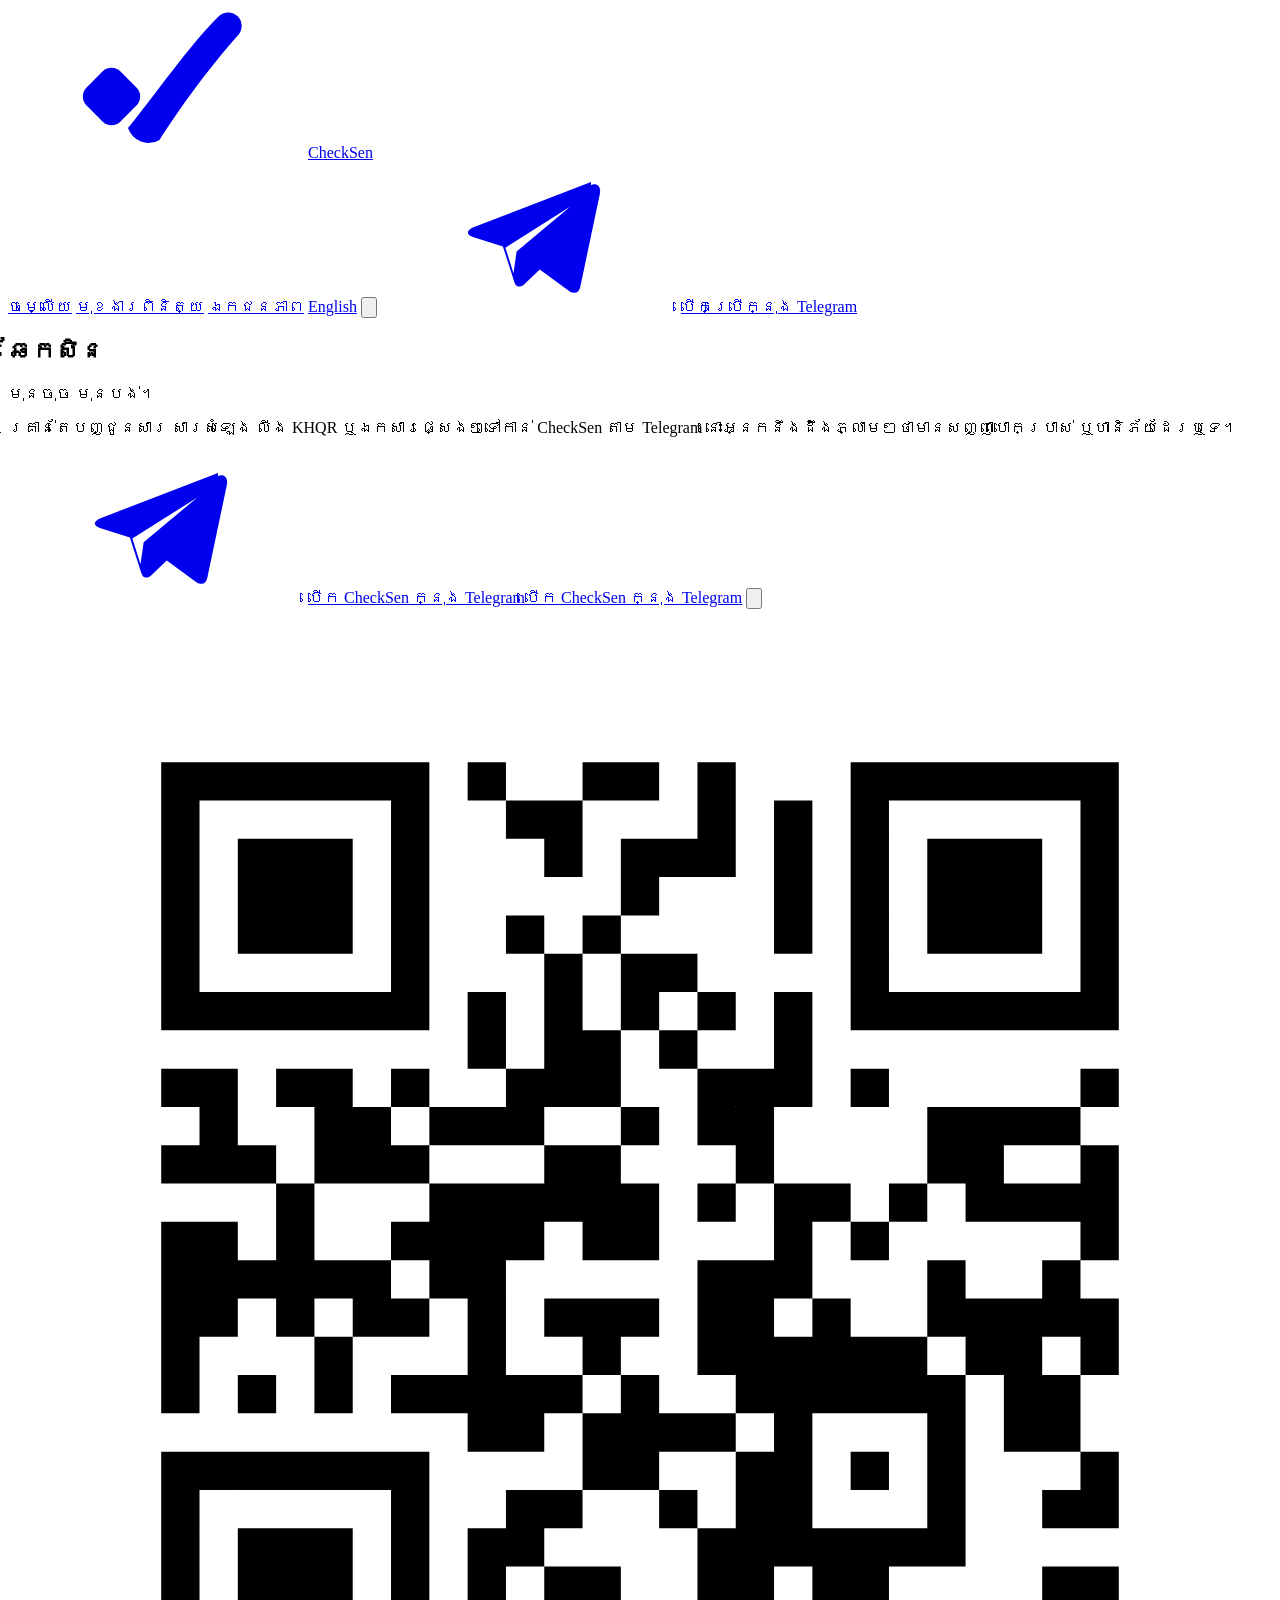
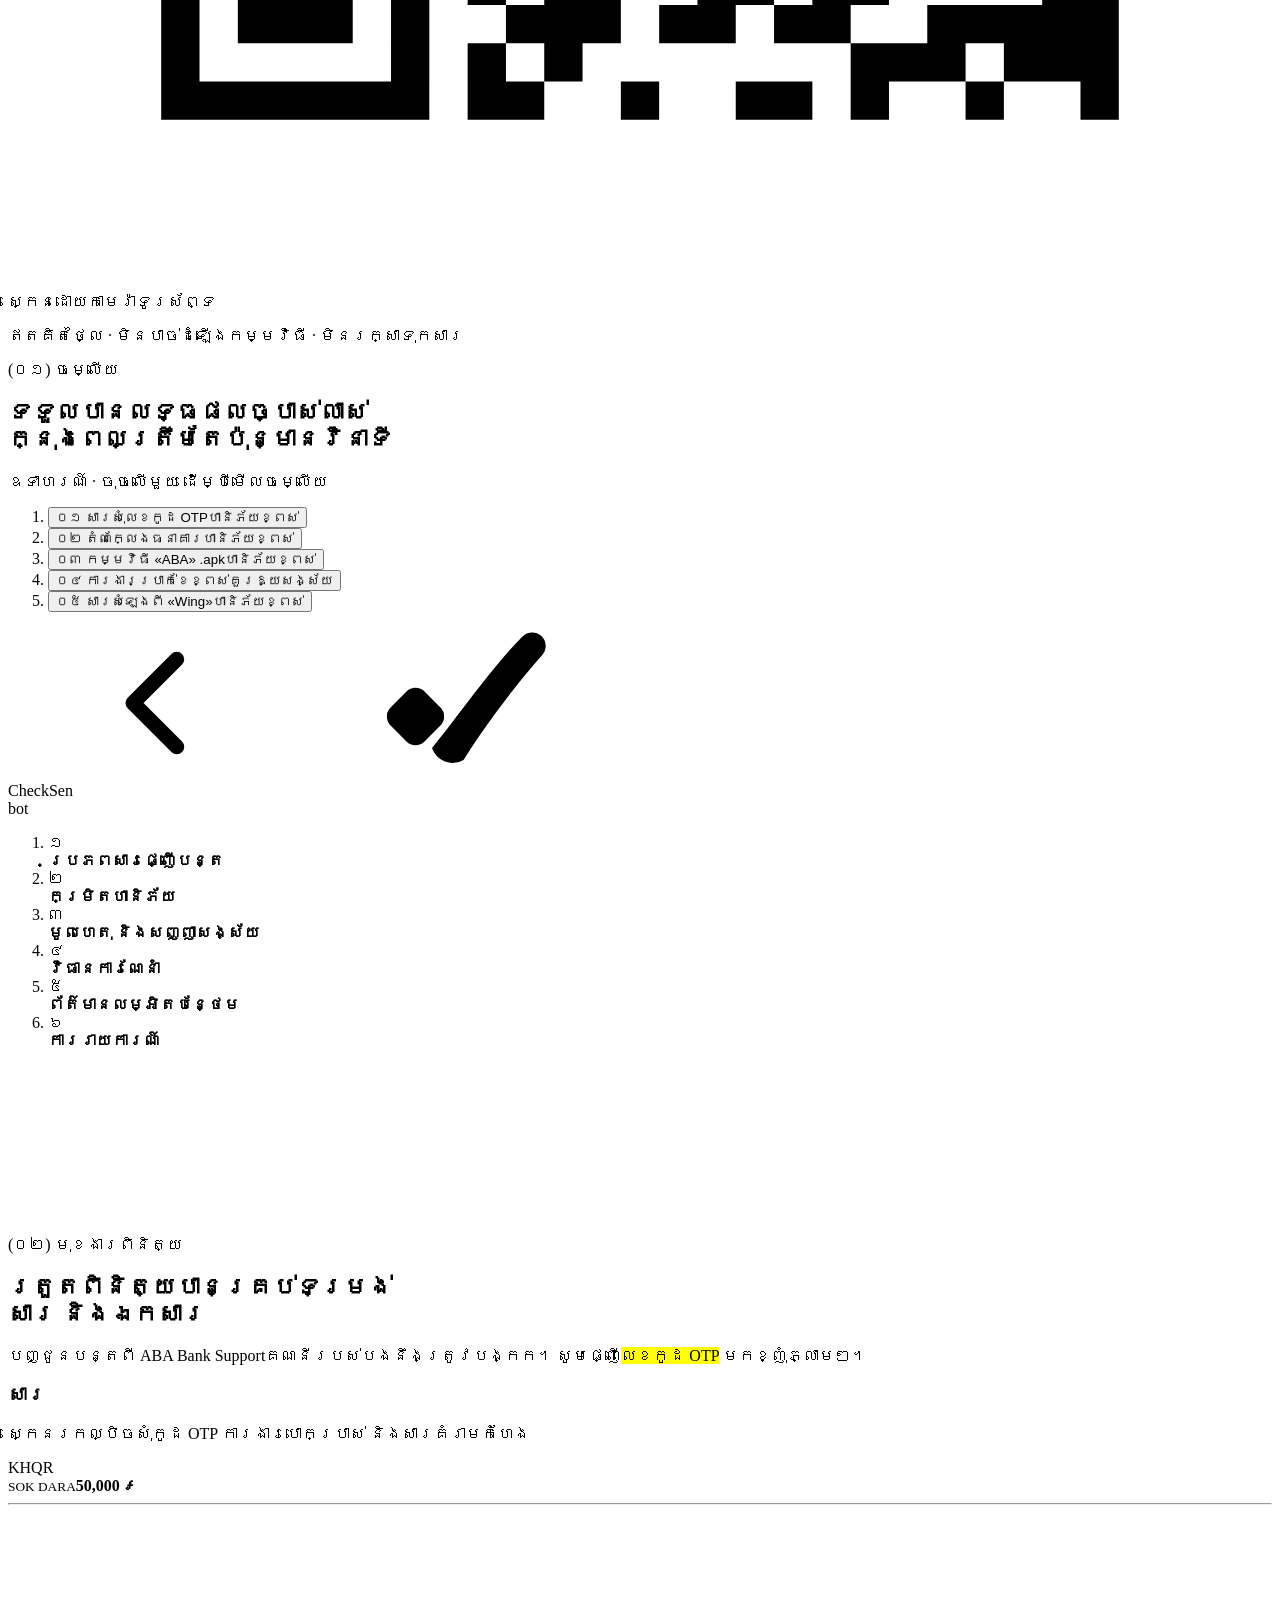
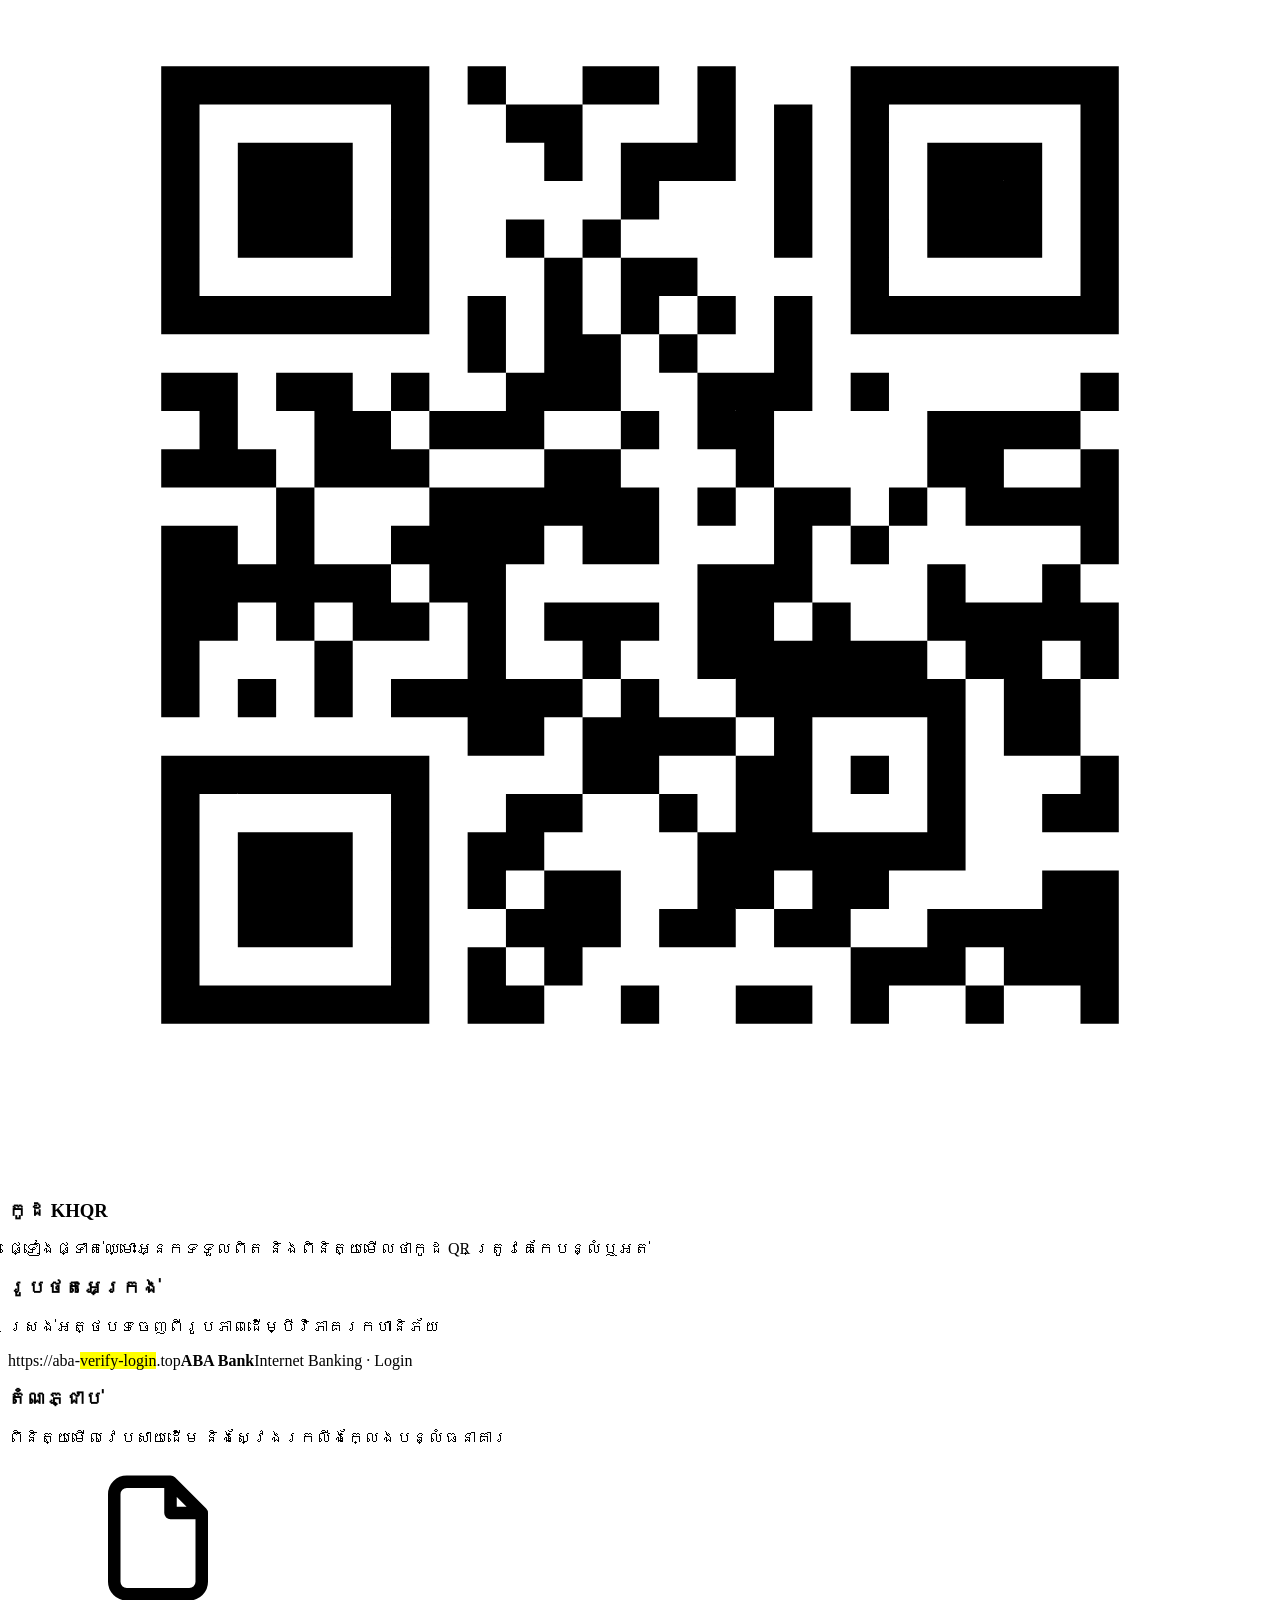
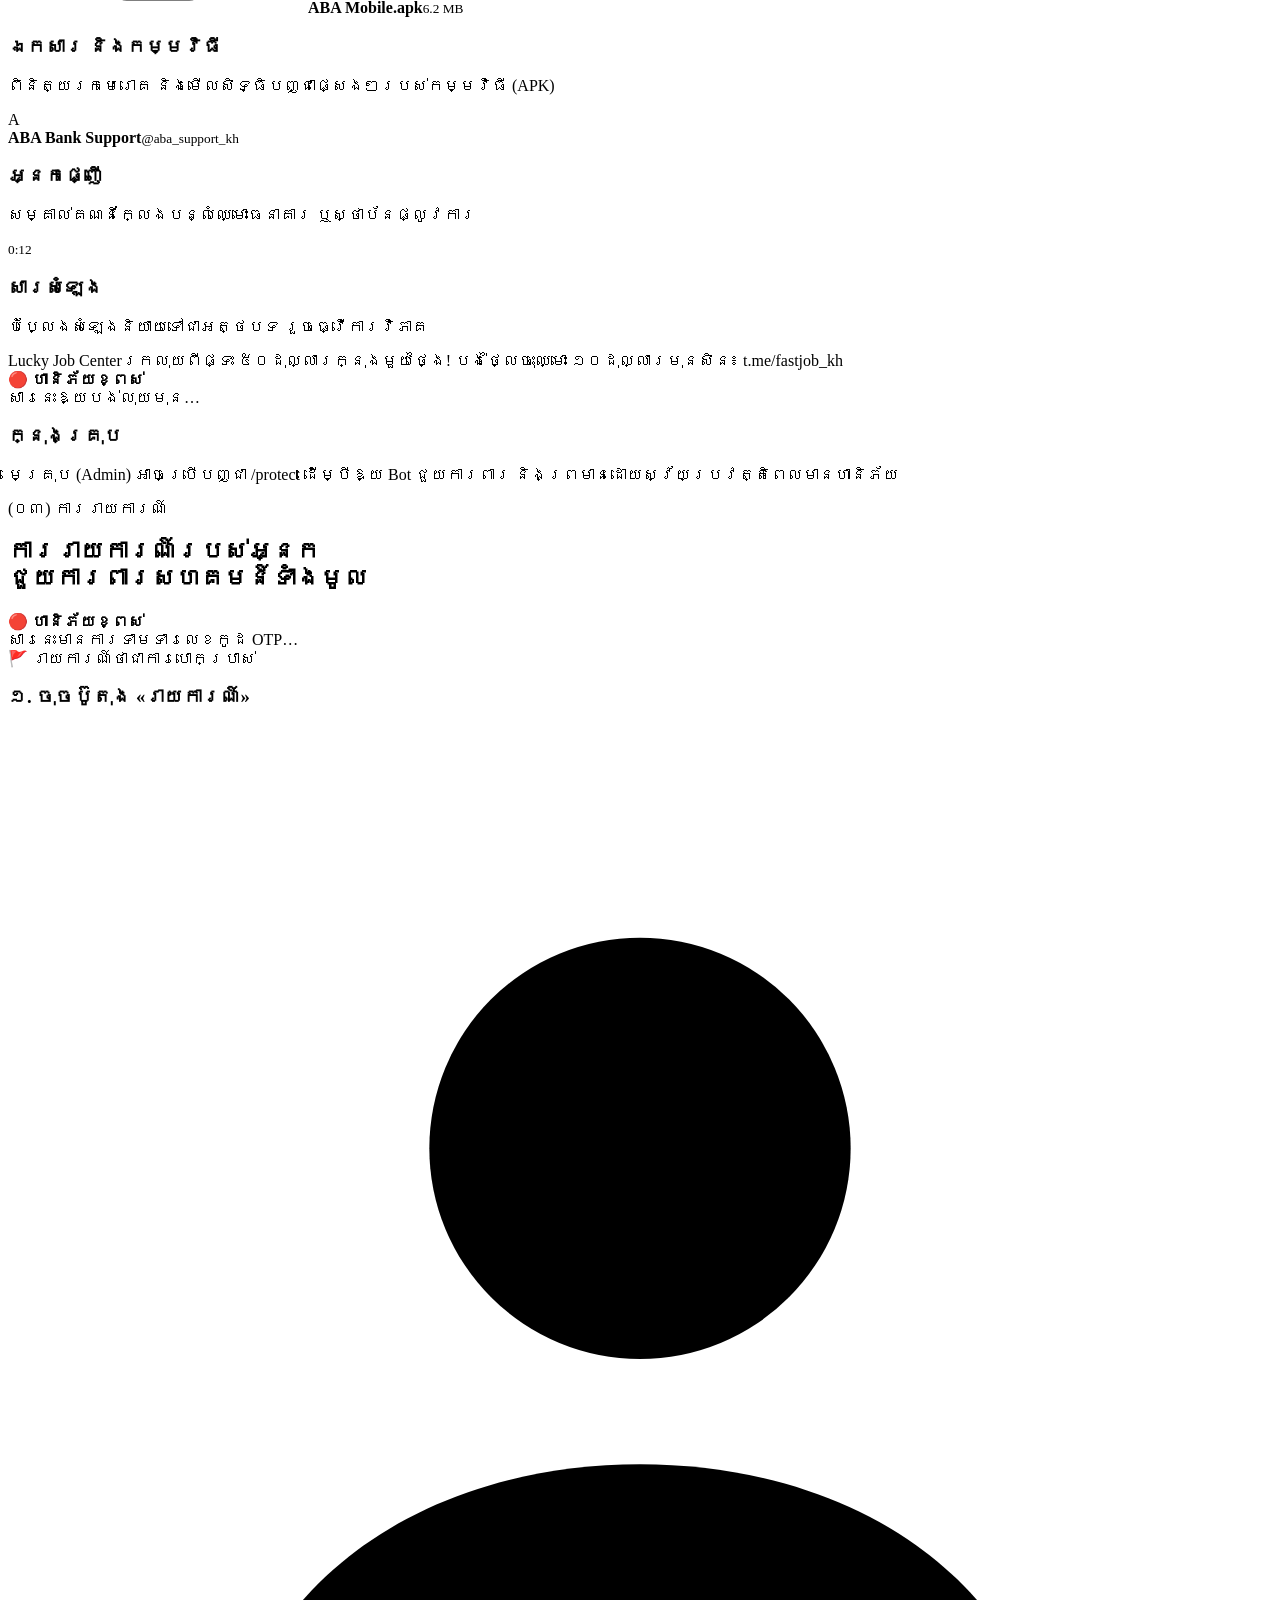
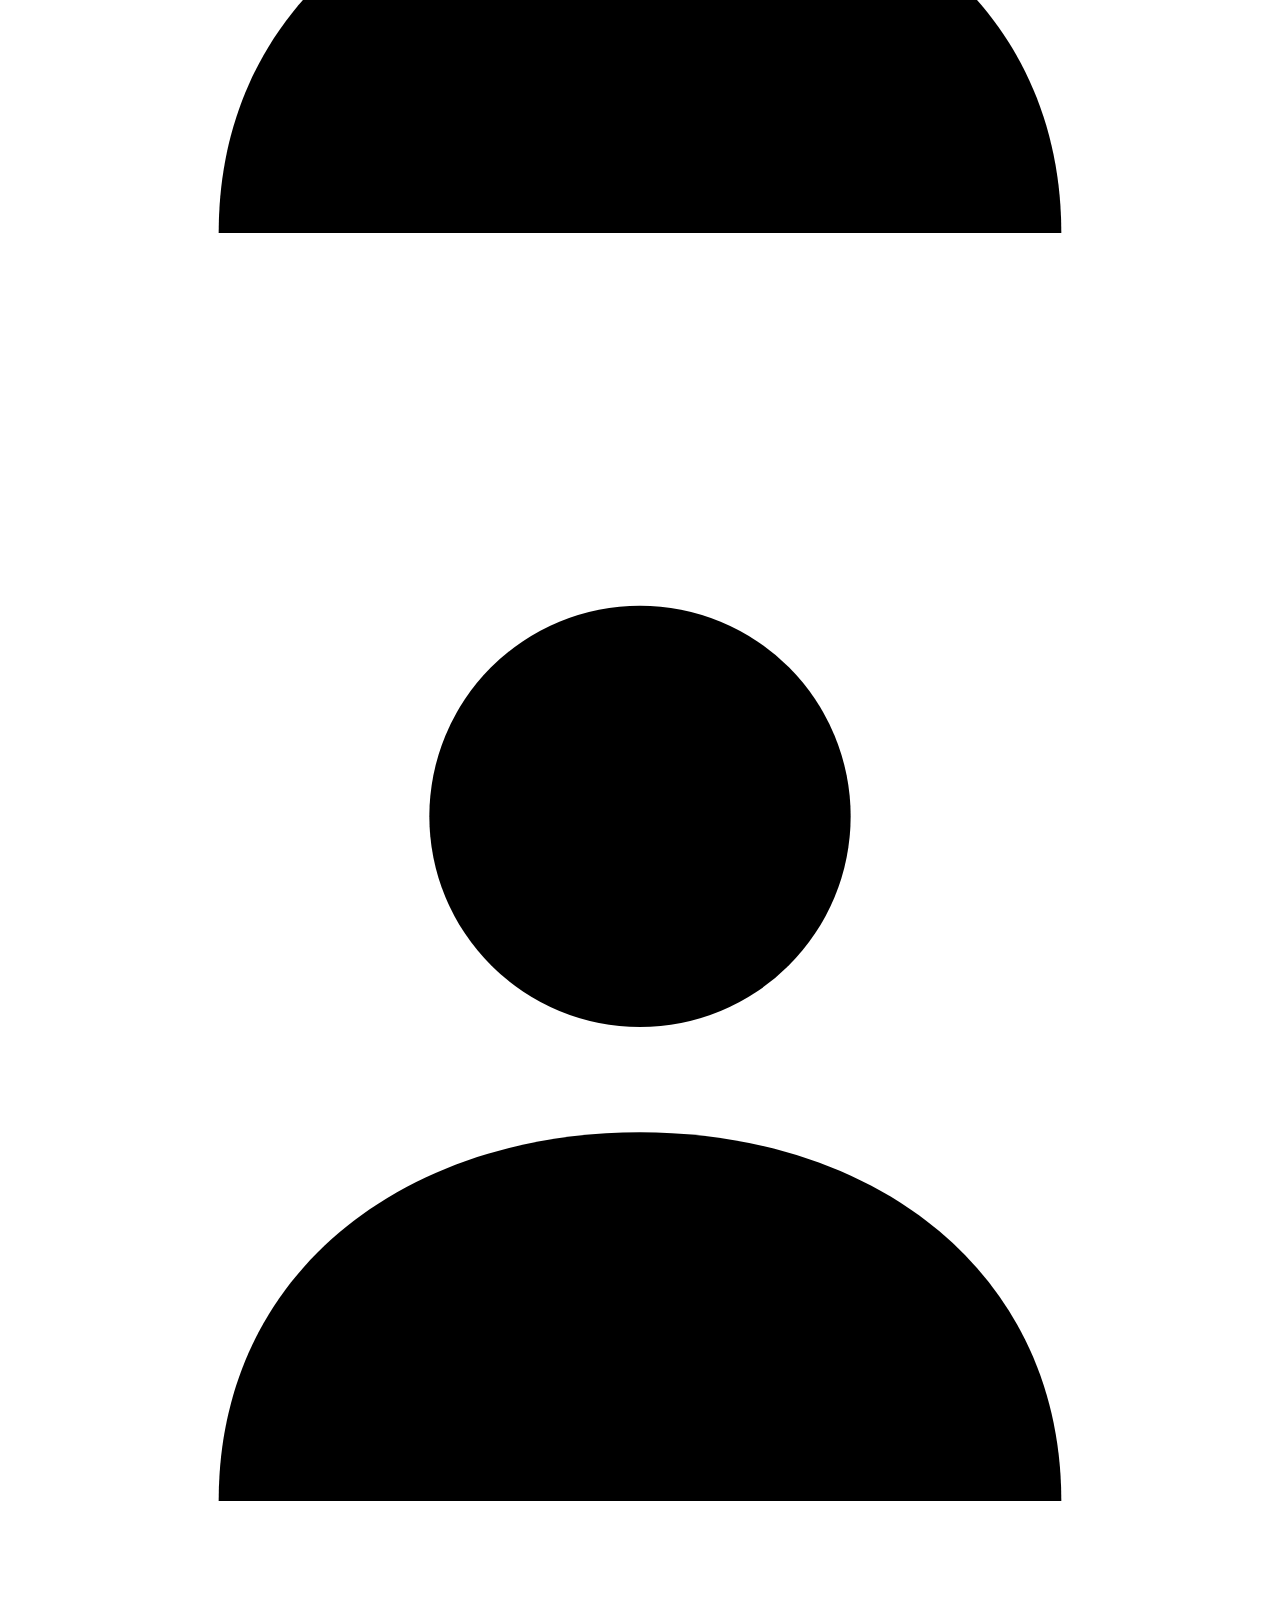
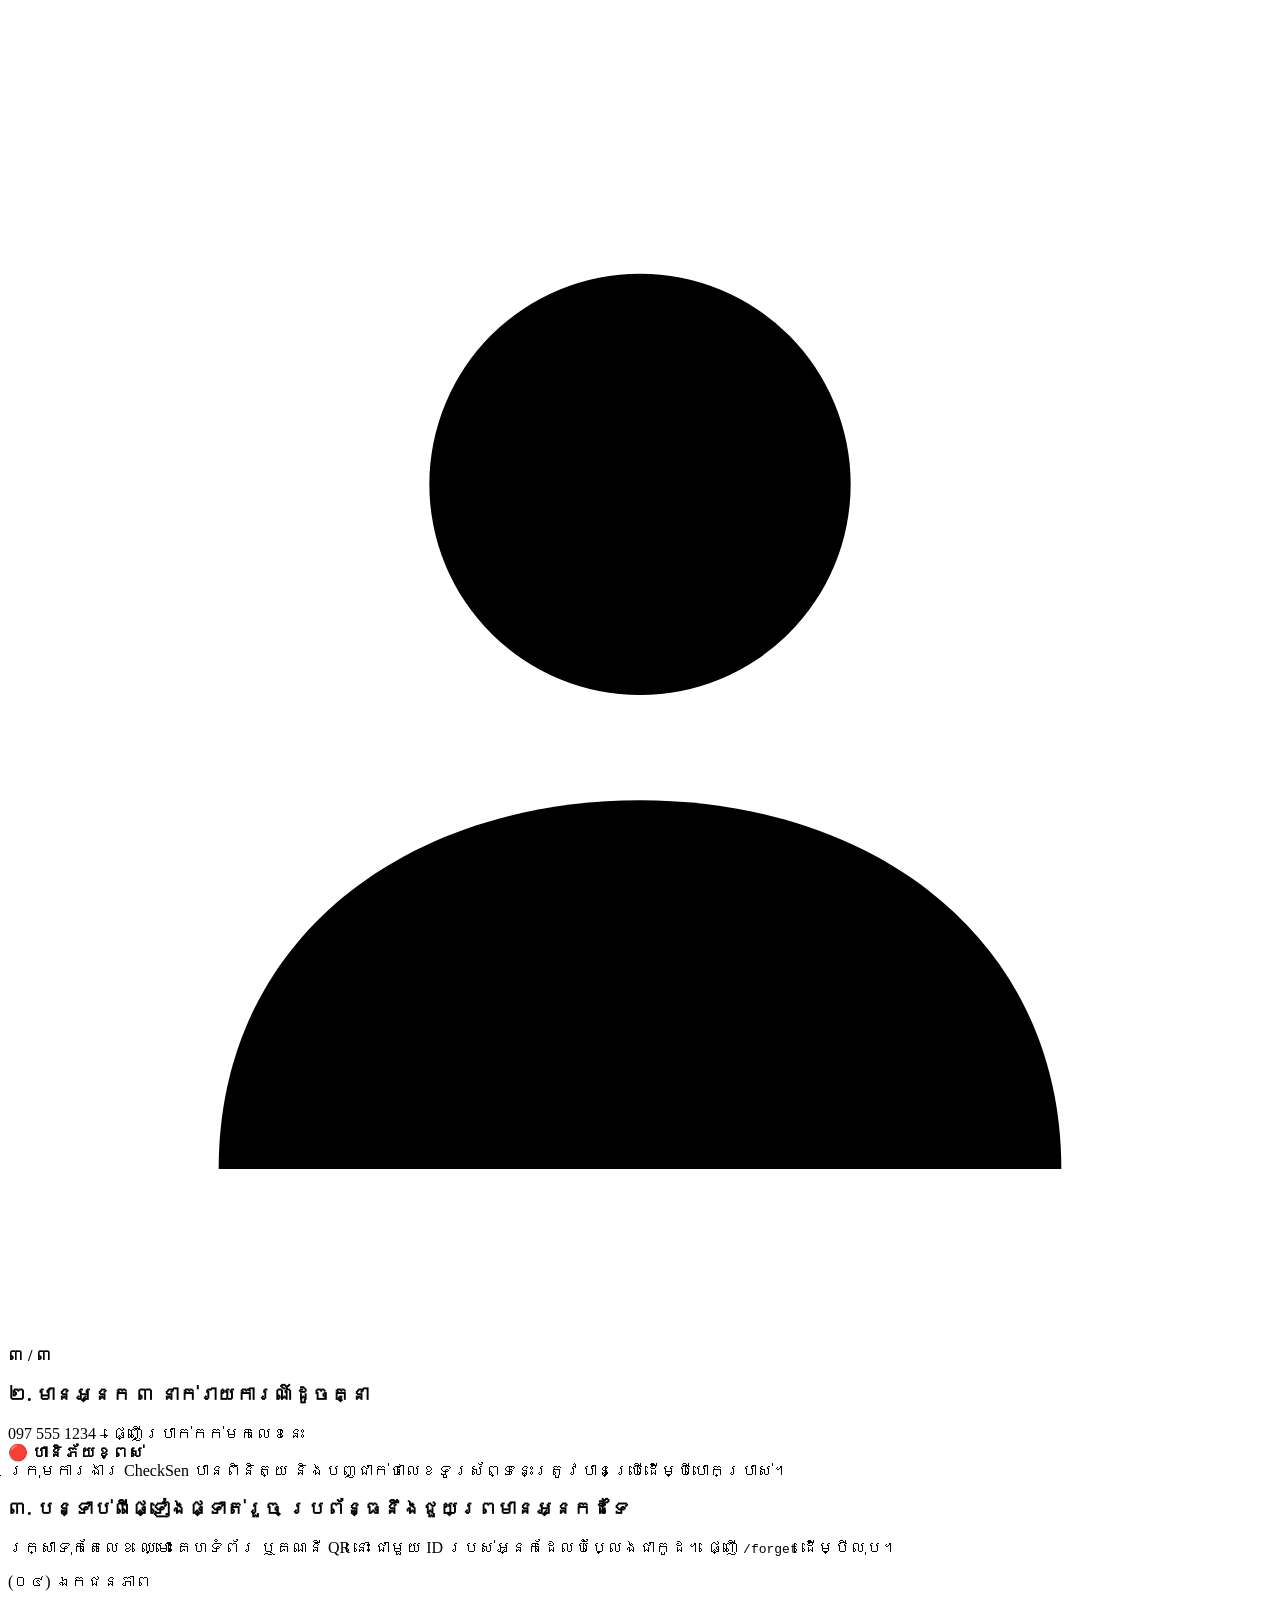
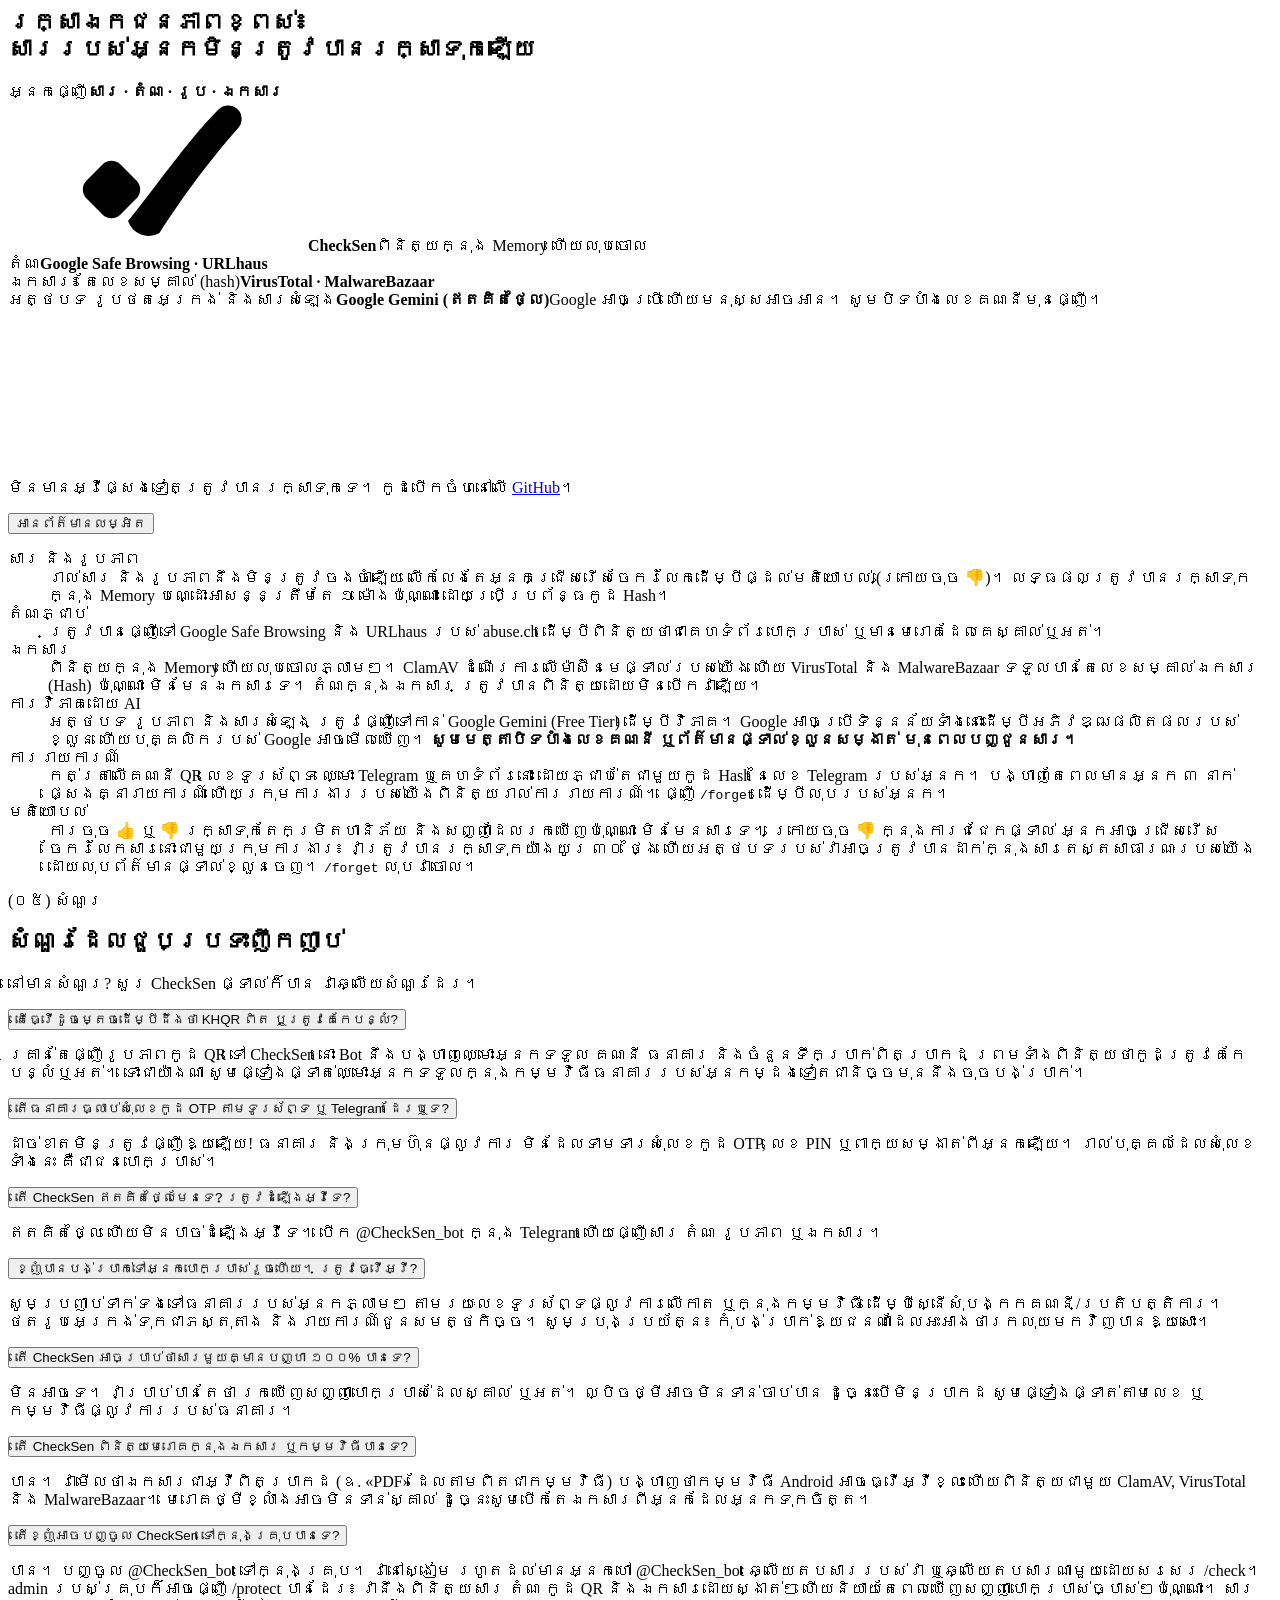
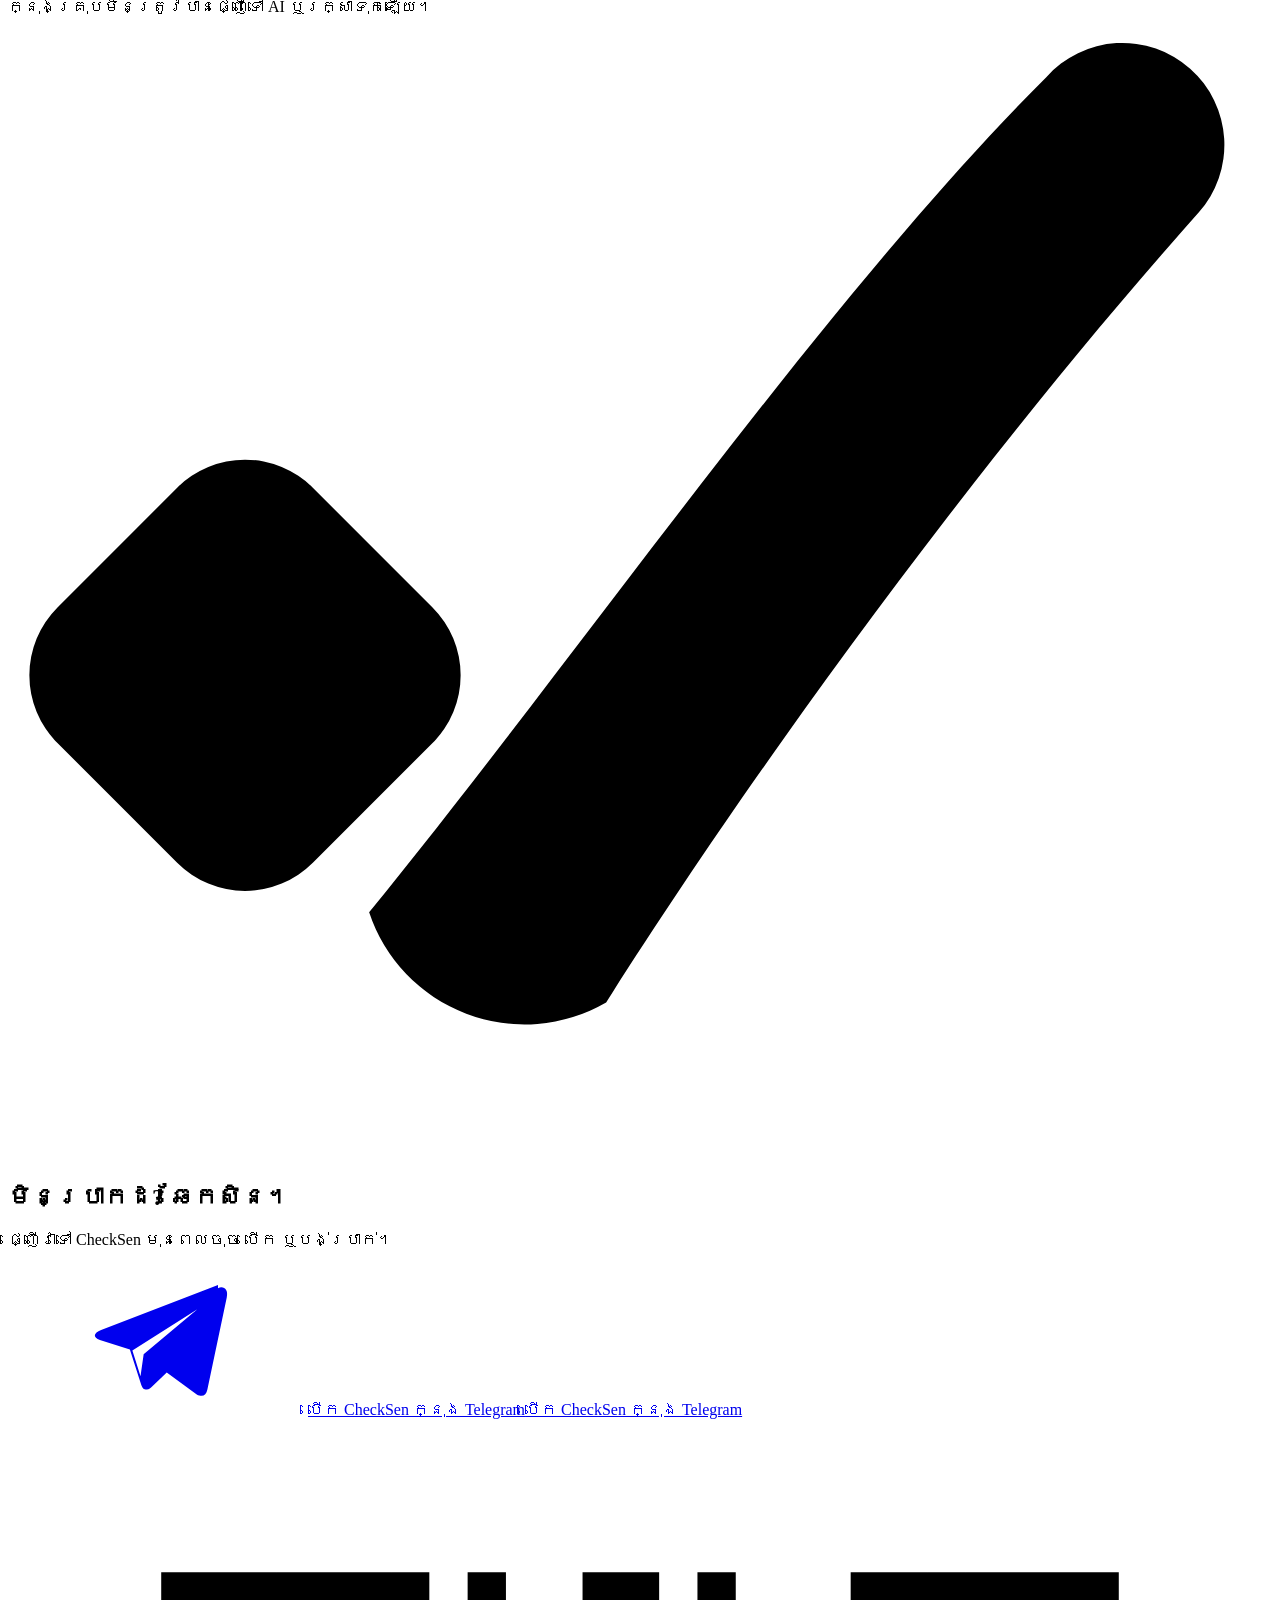
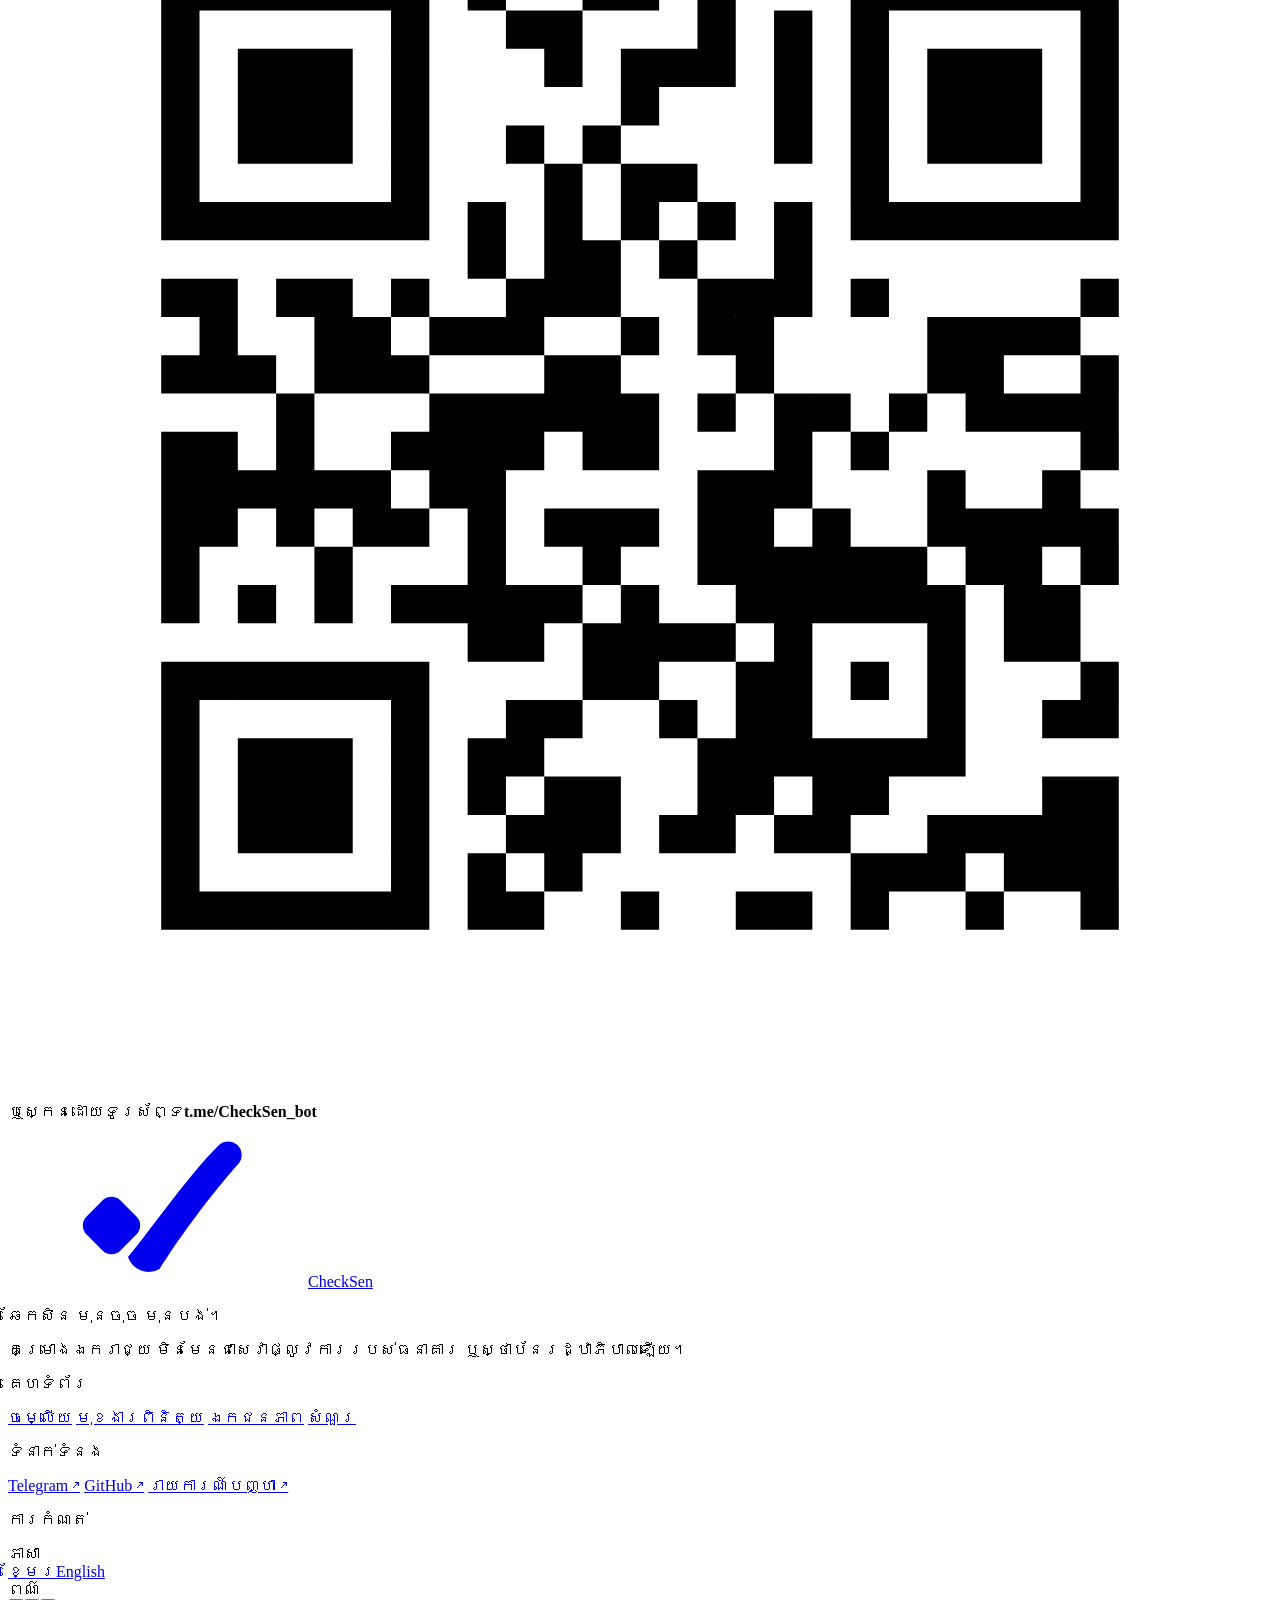
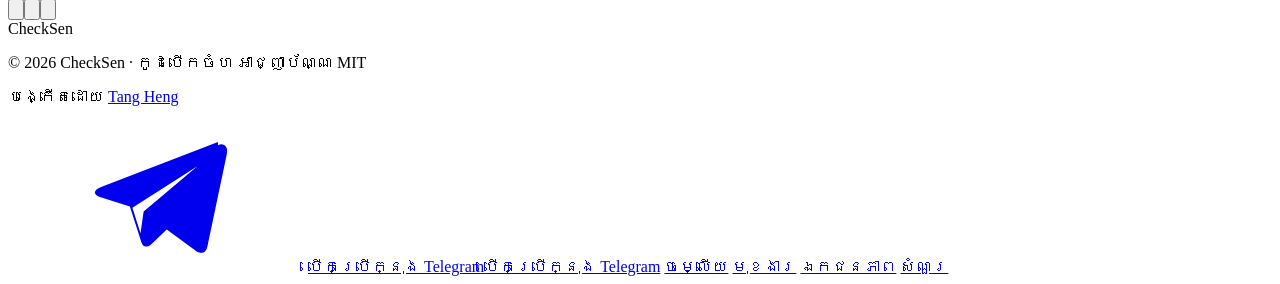
==== commit 0498c560: "Shorten the Khmer hero tagline" ====
--- a/web/index.html
+++ b/web/index.html
@@ -89,7 +89,7 @@
 
   <div class="hero-foot wrap grid line-top">
     <div class="hf-copy" style="--dl:.75s">
-      <p class="kicker">មុនចុច មុនបង់ — ឆែកសិន!</p>
+      <p class="kicker">មុនចុច មុនបង់។</p>
       <p class="t-body">គ្រាន់តែបញ្ជូនសារ សារសំឡេង លីង KHQR ឬឯកសារផ្សេងៗទៅកាន់ CheckSen តាម Telegram នោះអ្នកនឹងដឹងភ្លាមៗថាមានសញ្ញាបោកប្រាស់ ឬហានិភ័យដែរឬទេ។</p>
     </div>
     <div class="hf-act" style="--dl:.9s">
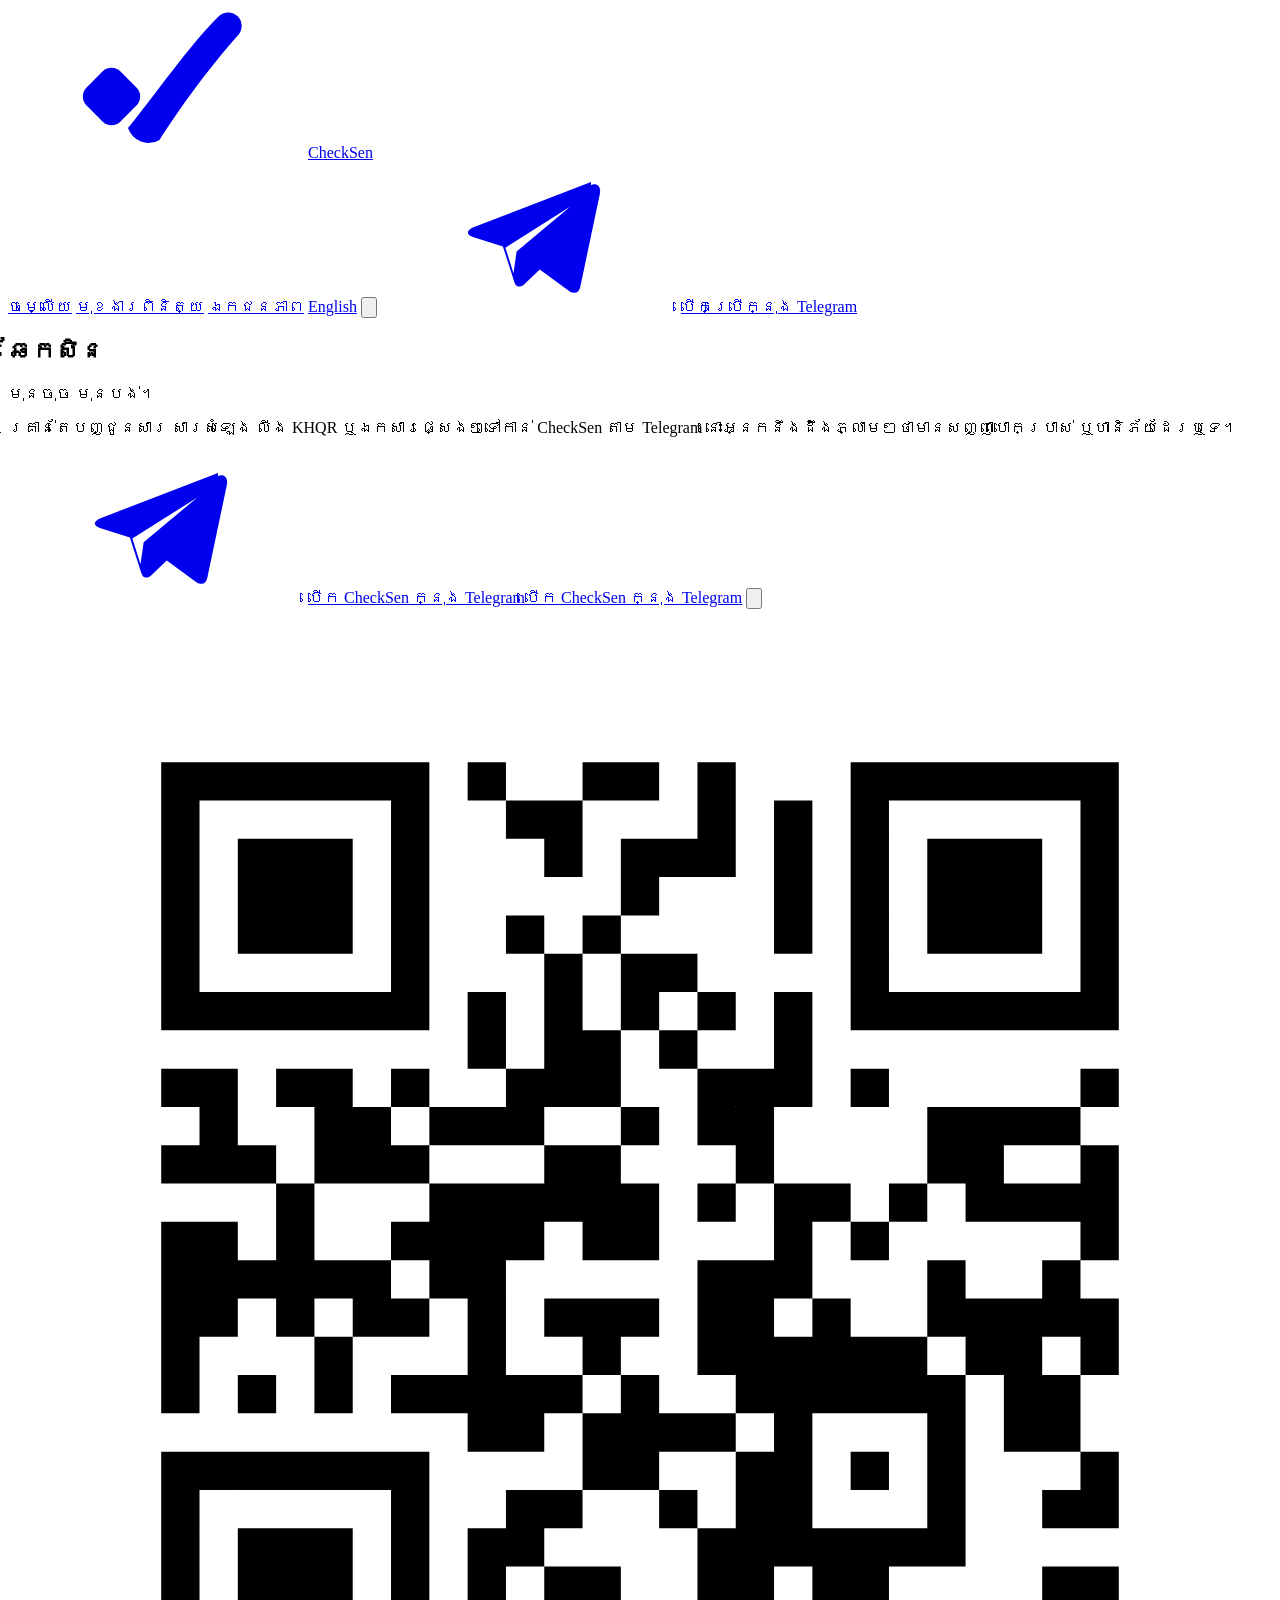
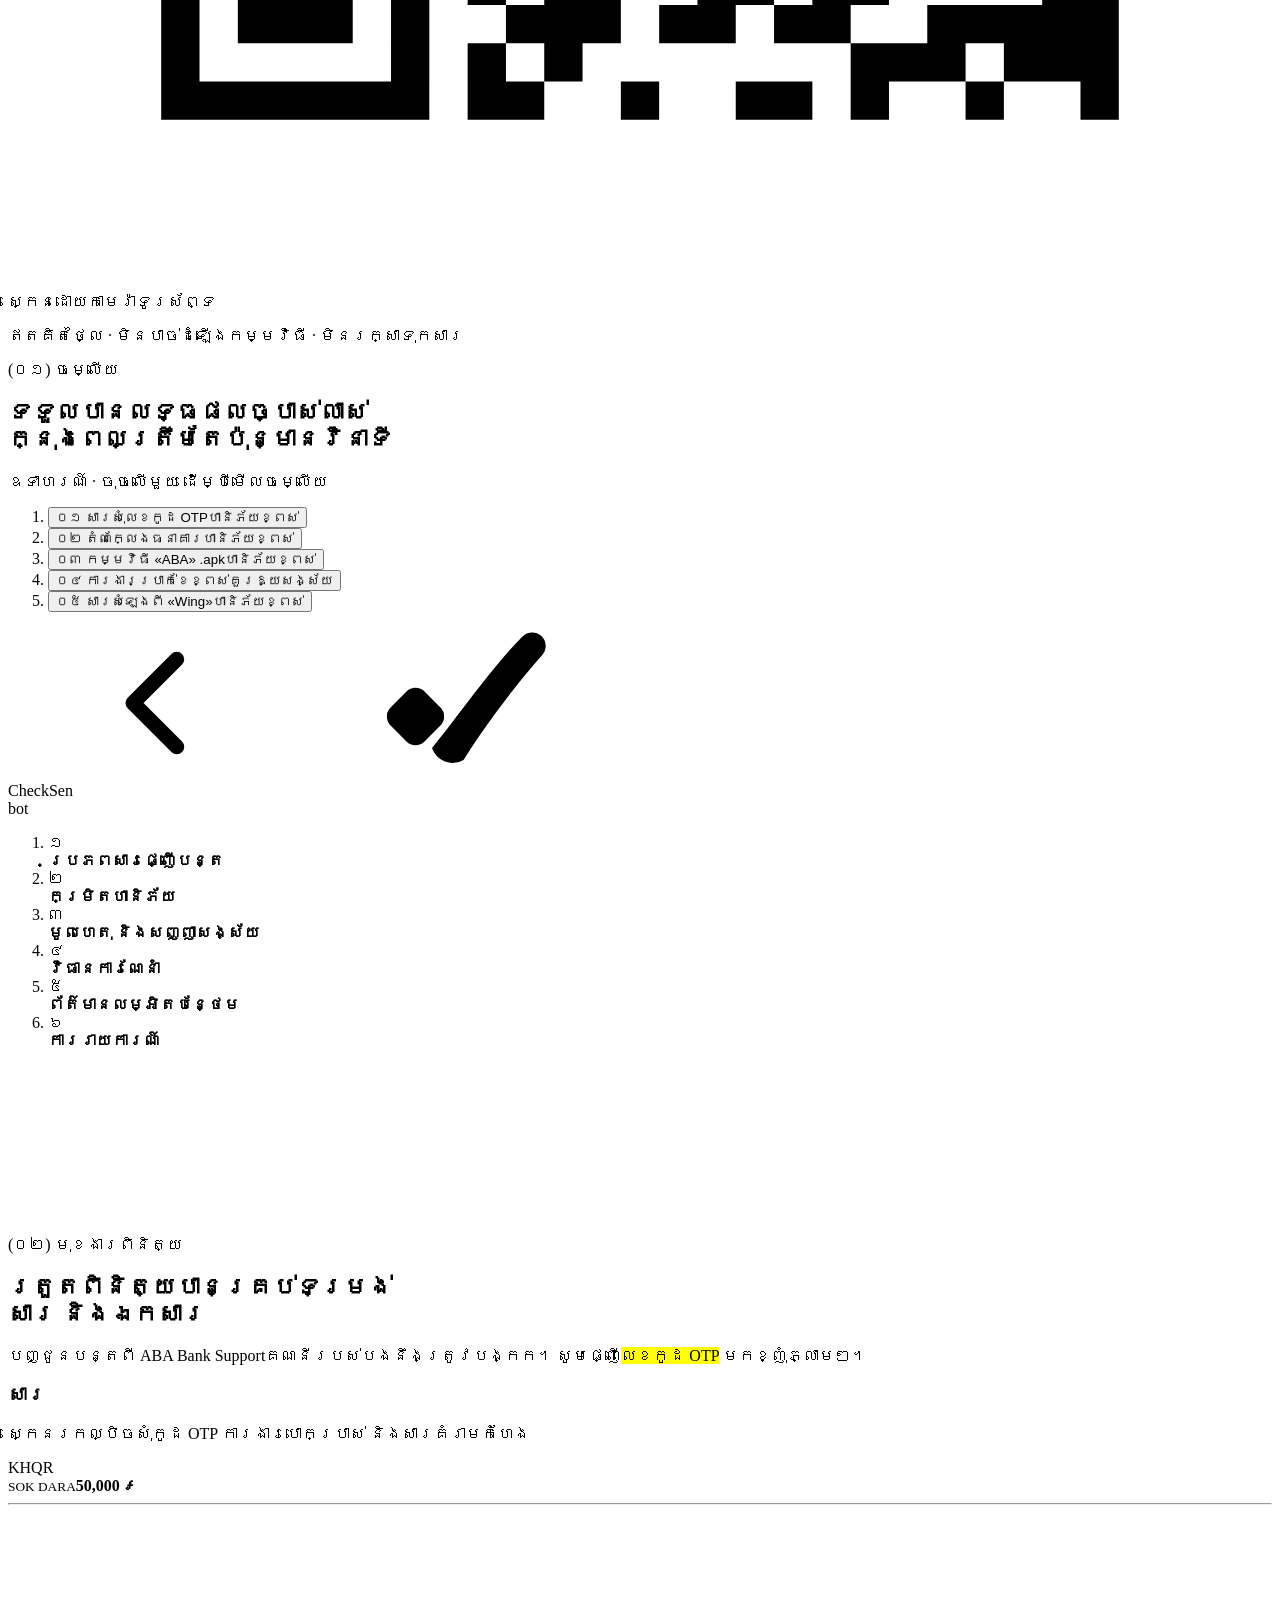
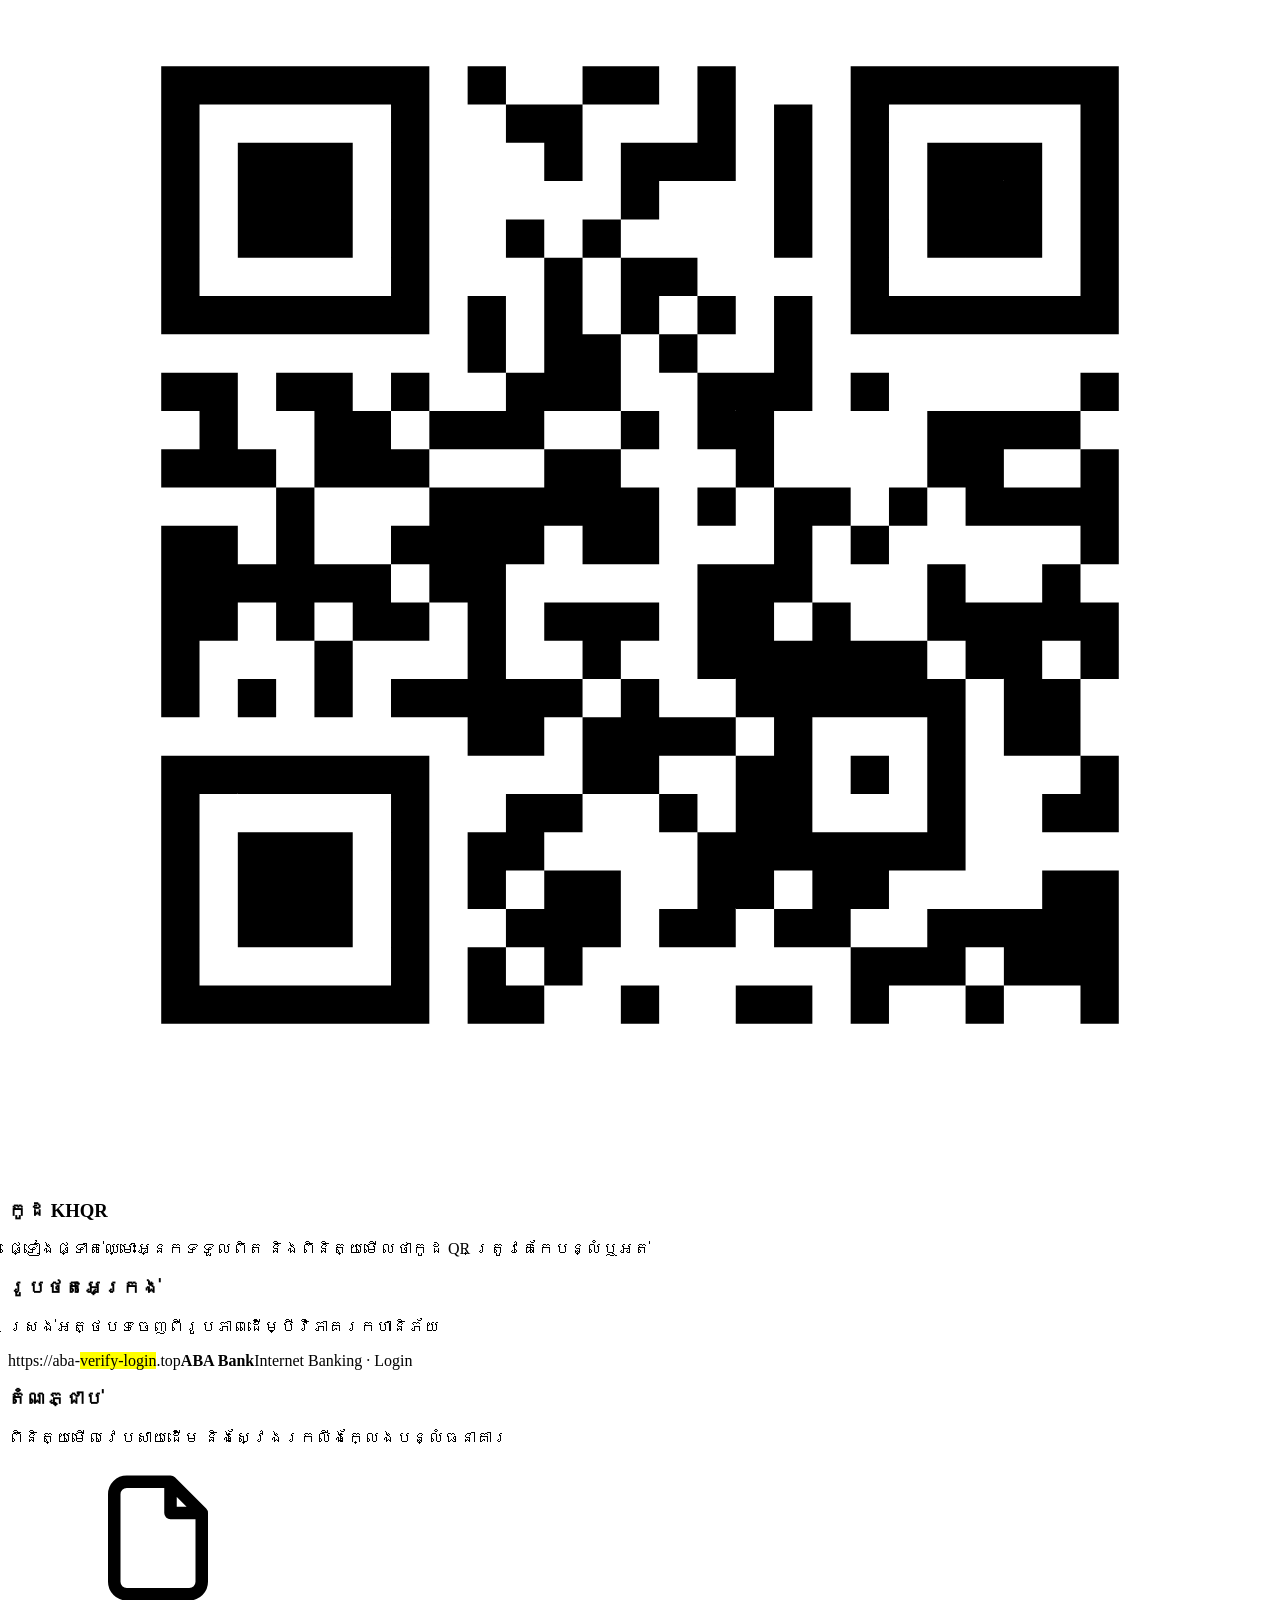
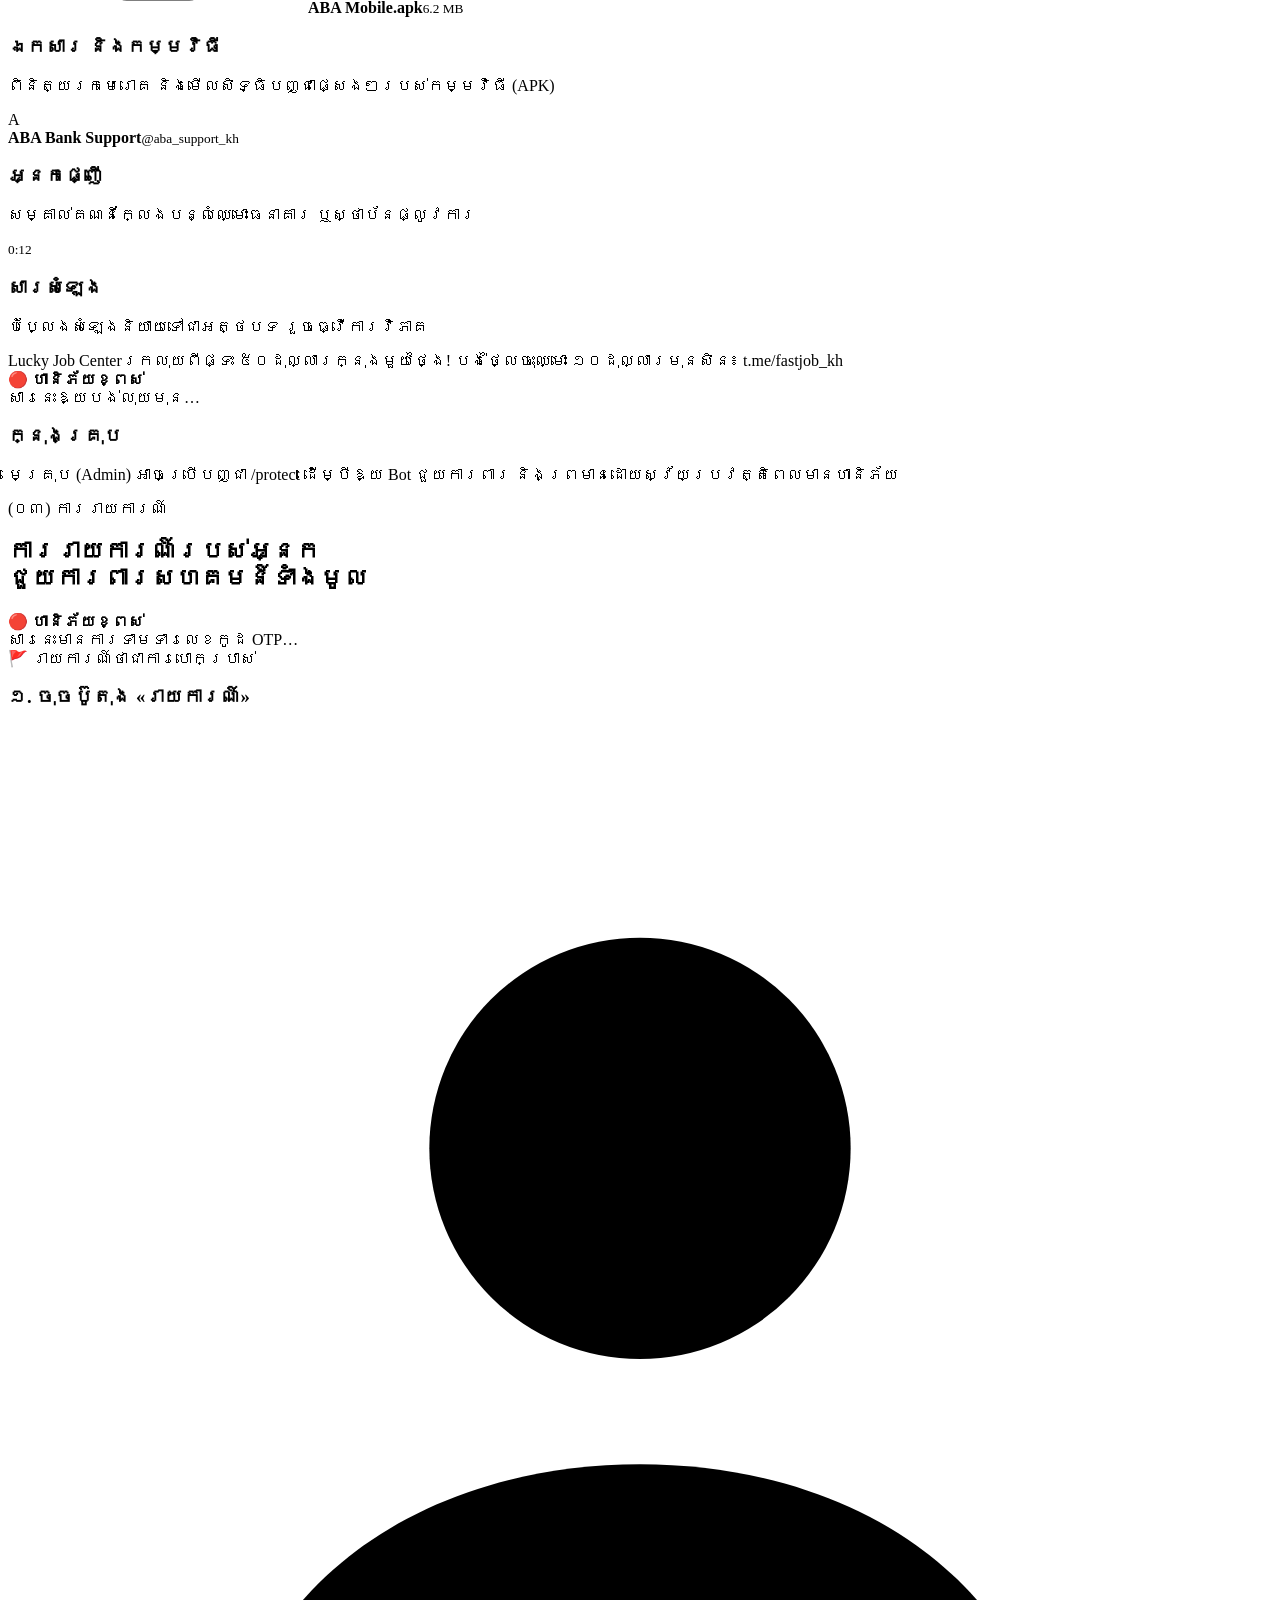
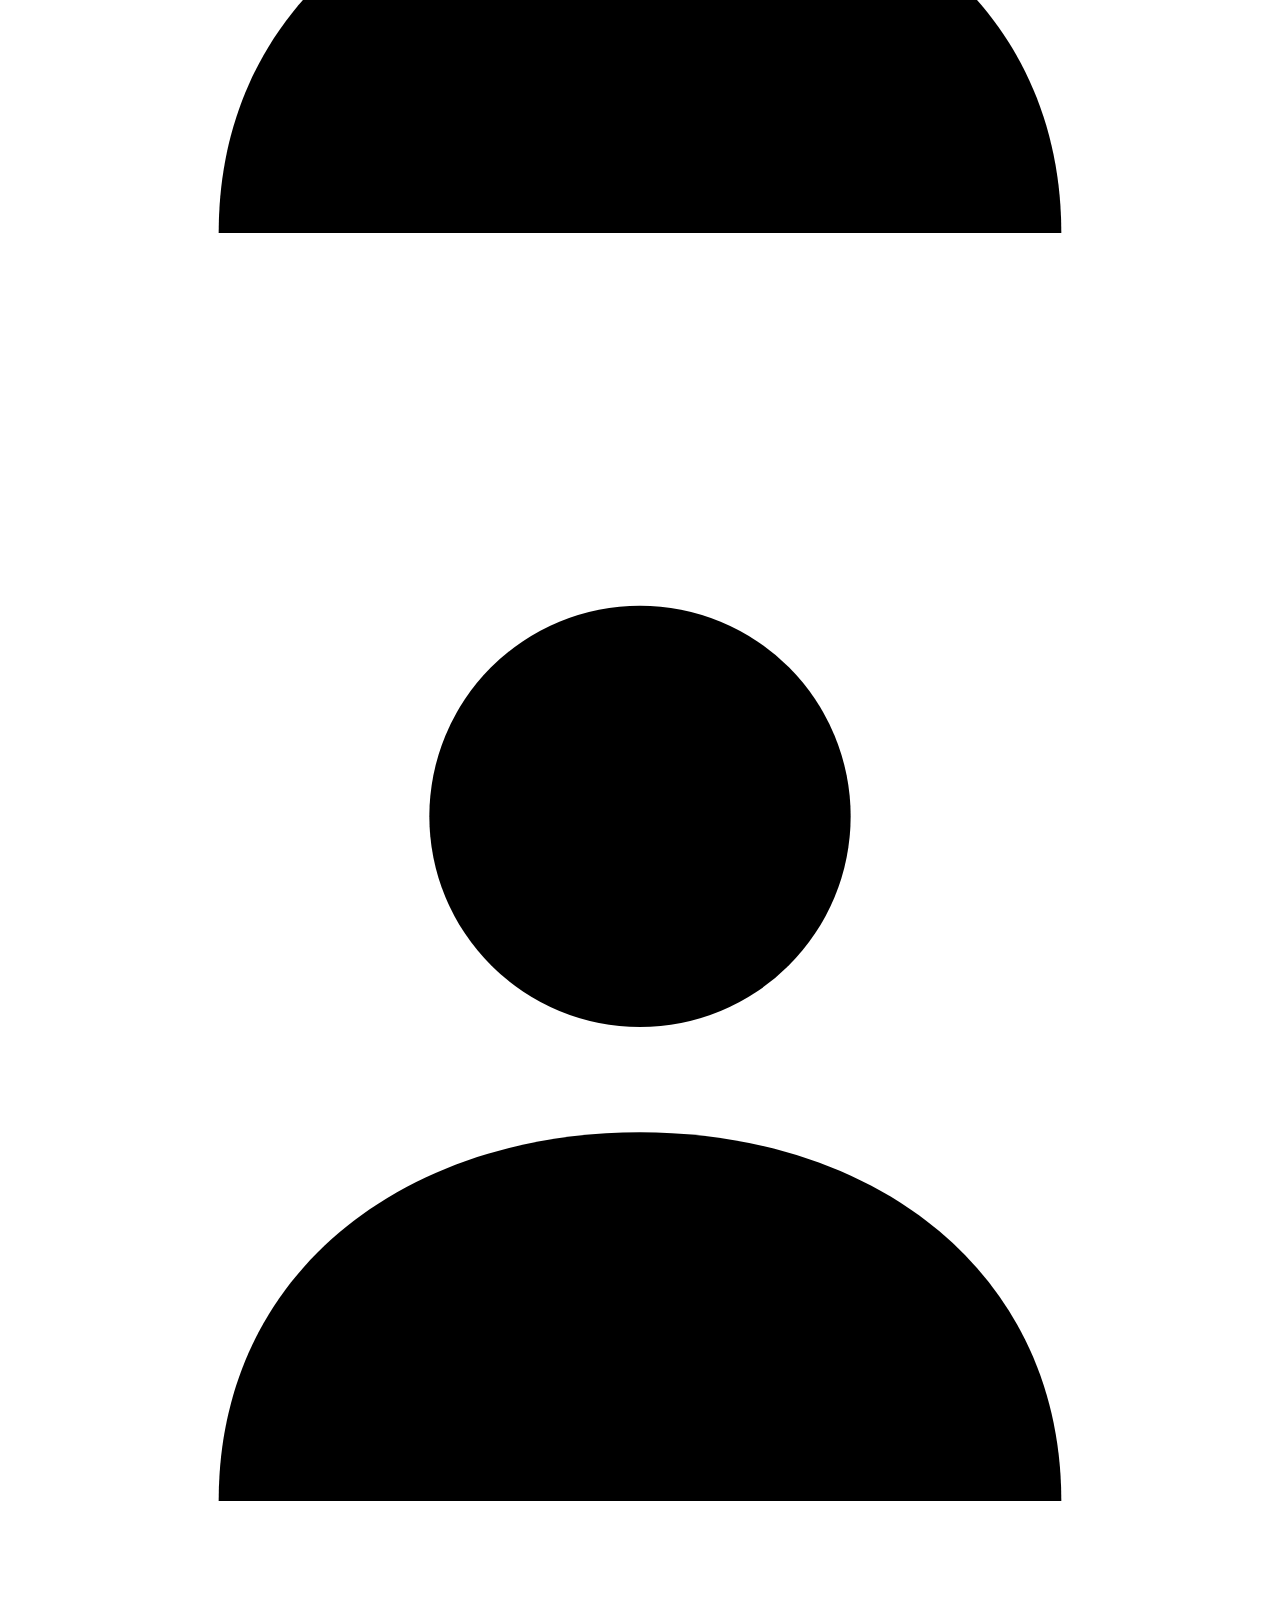
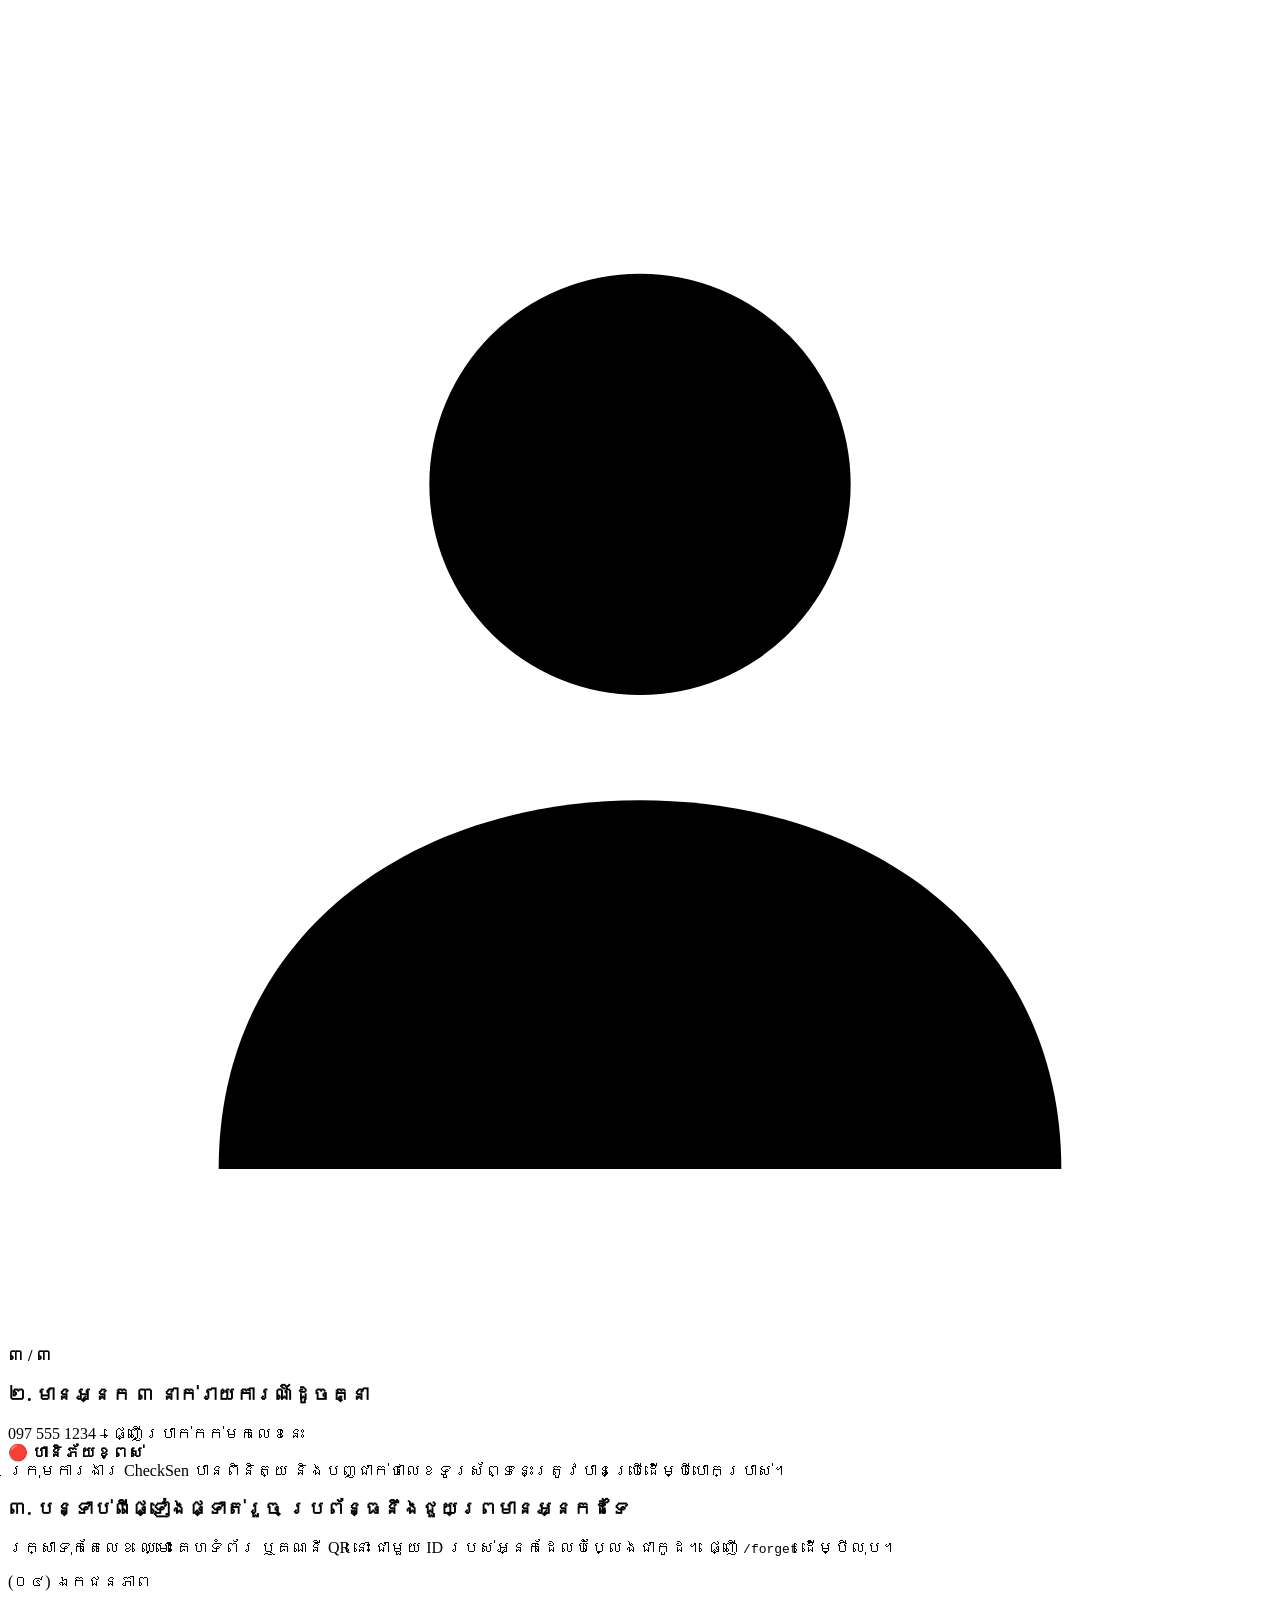
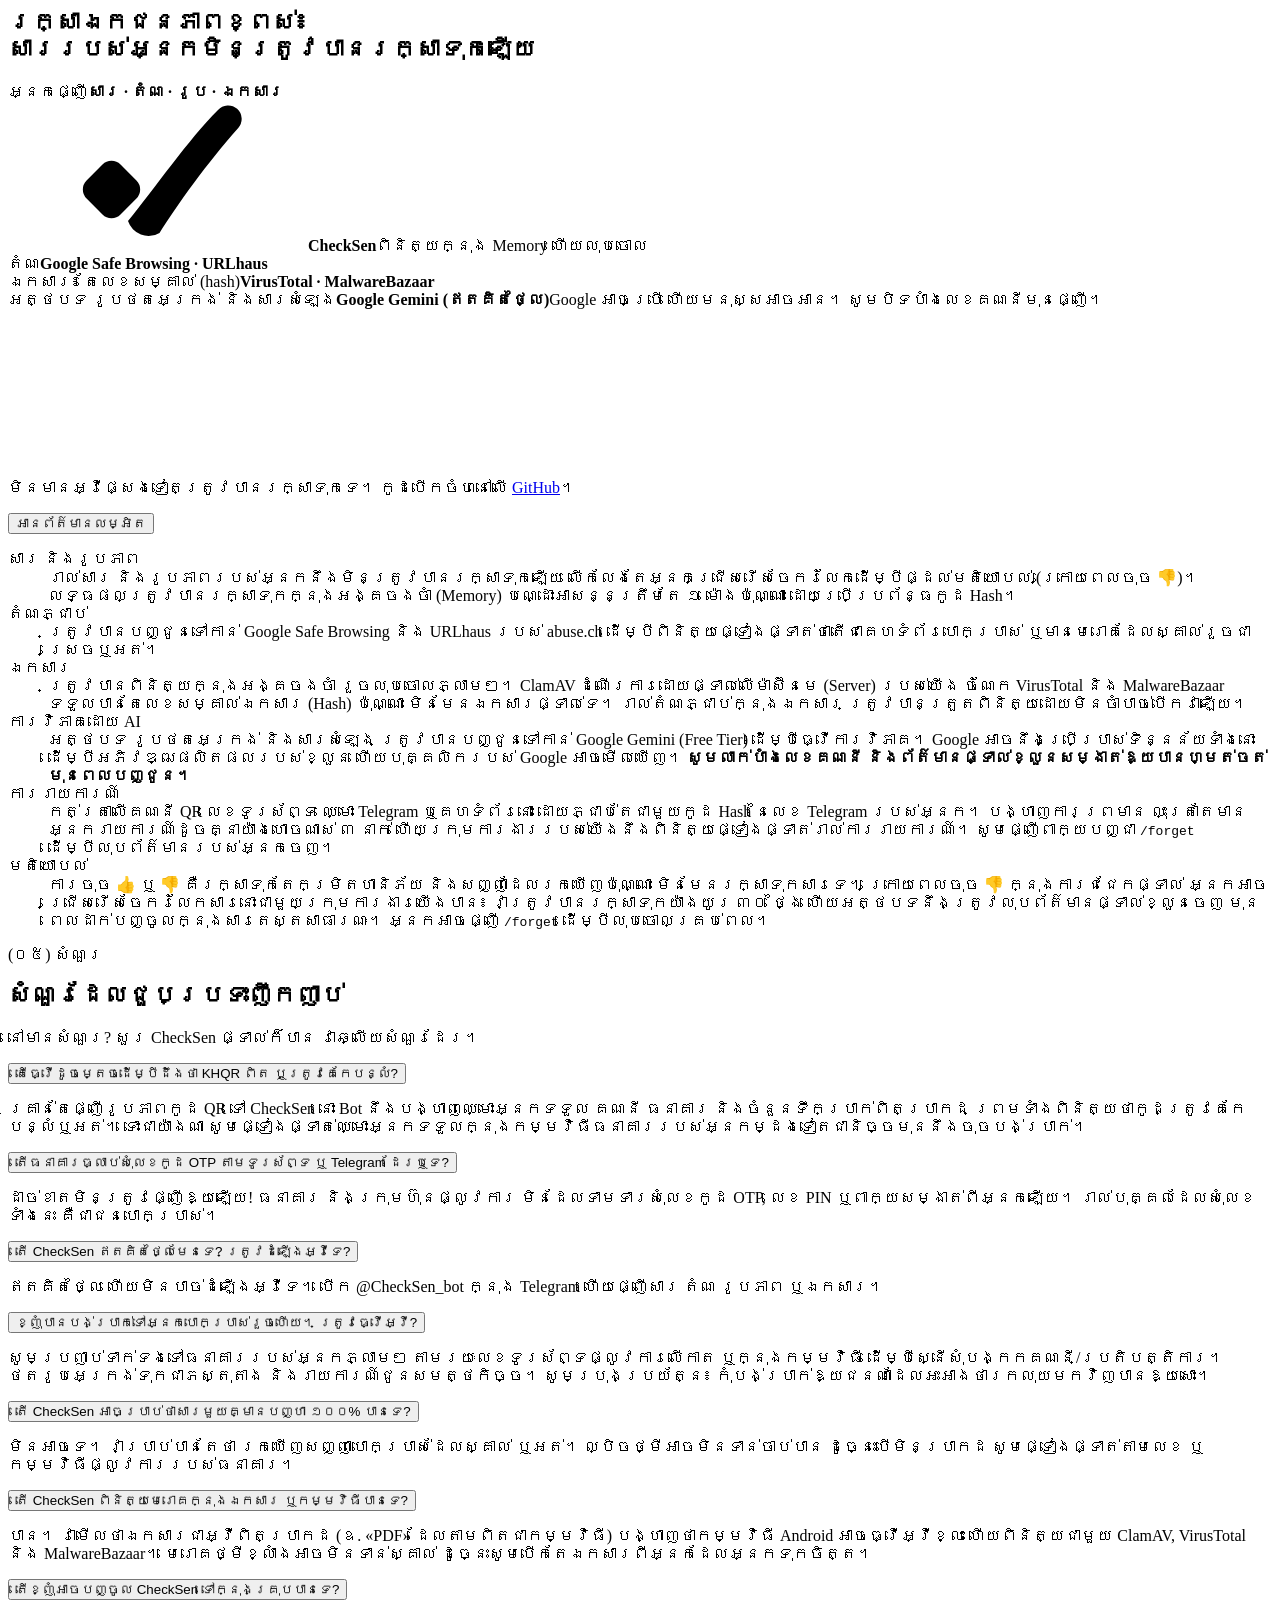
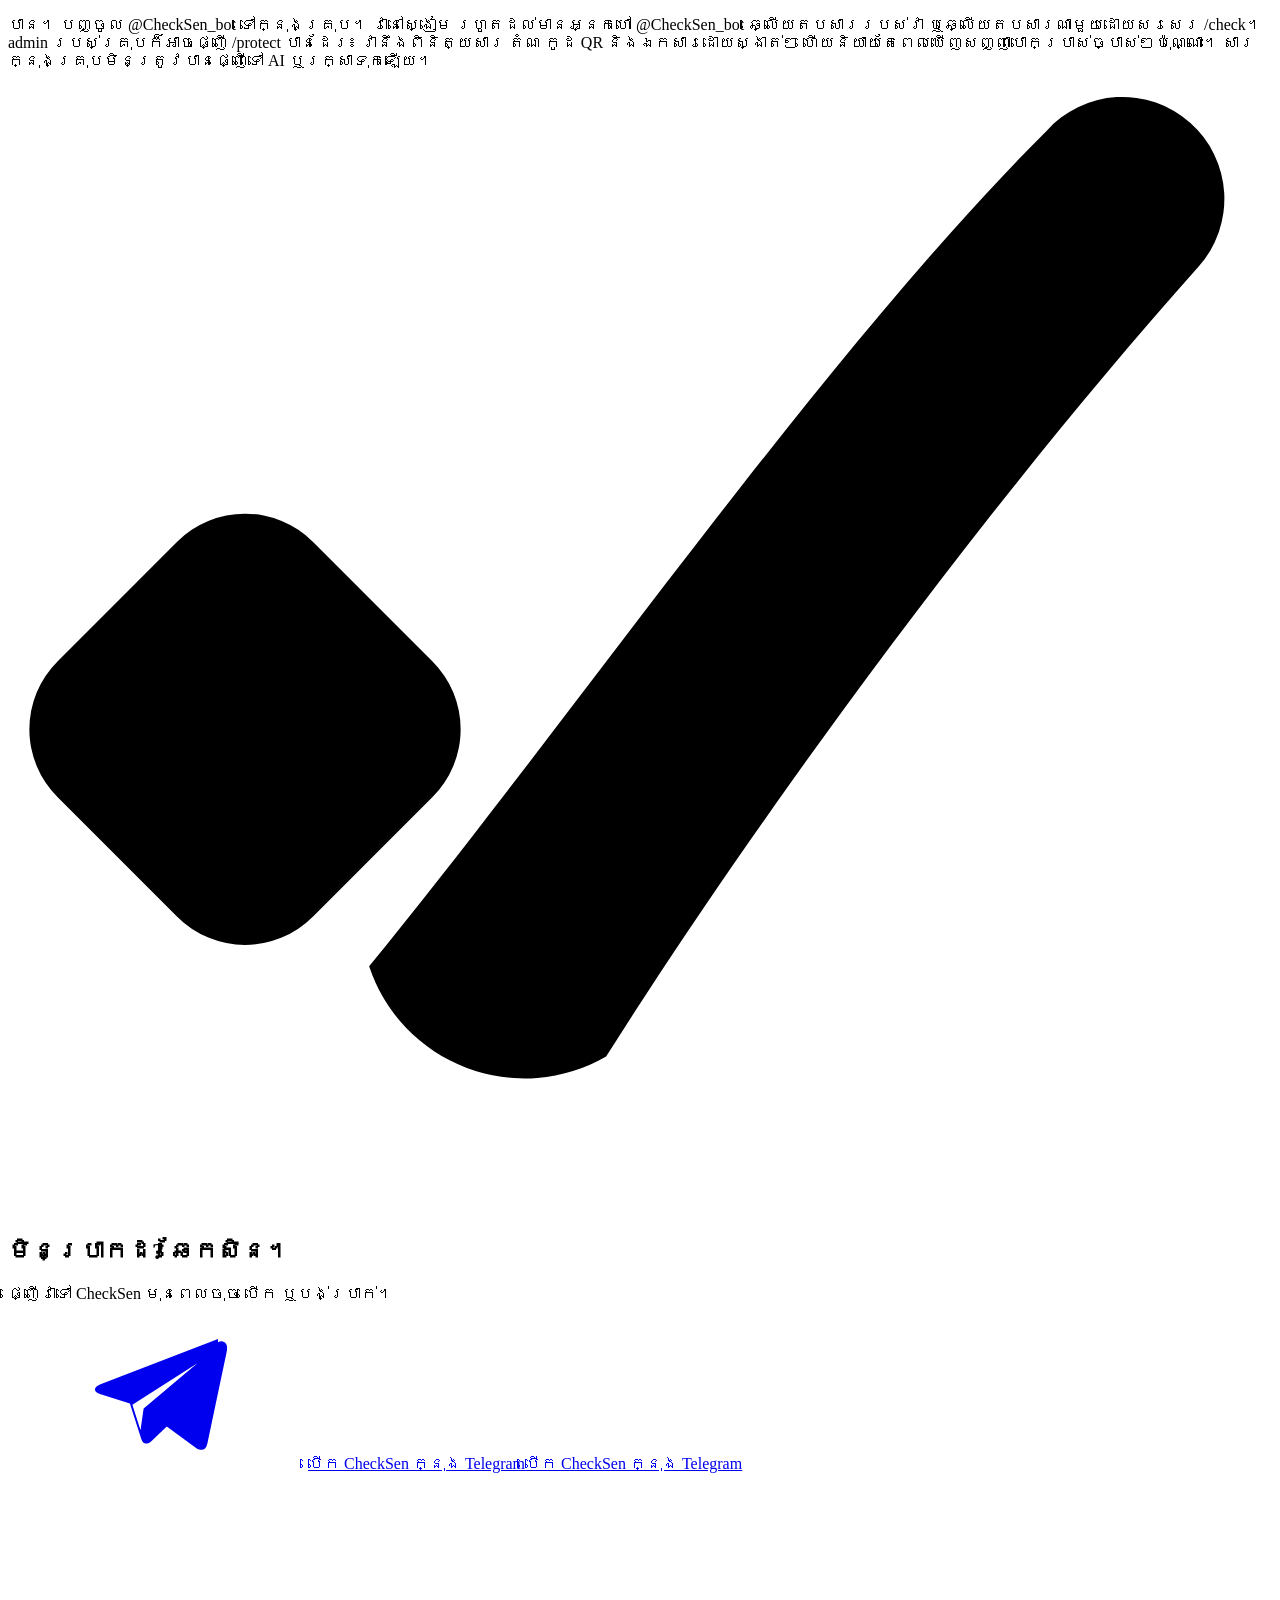
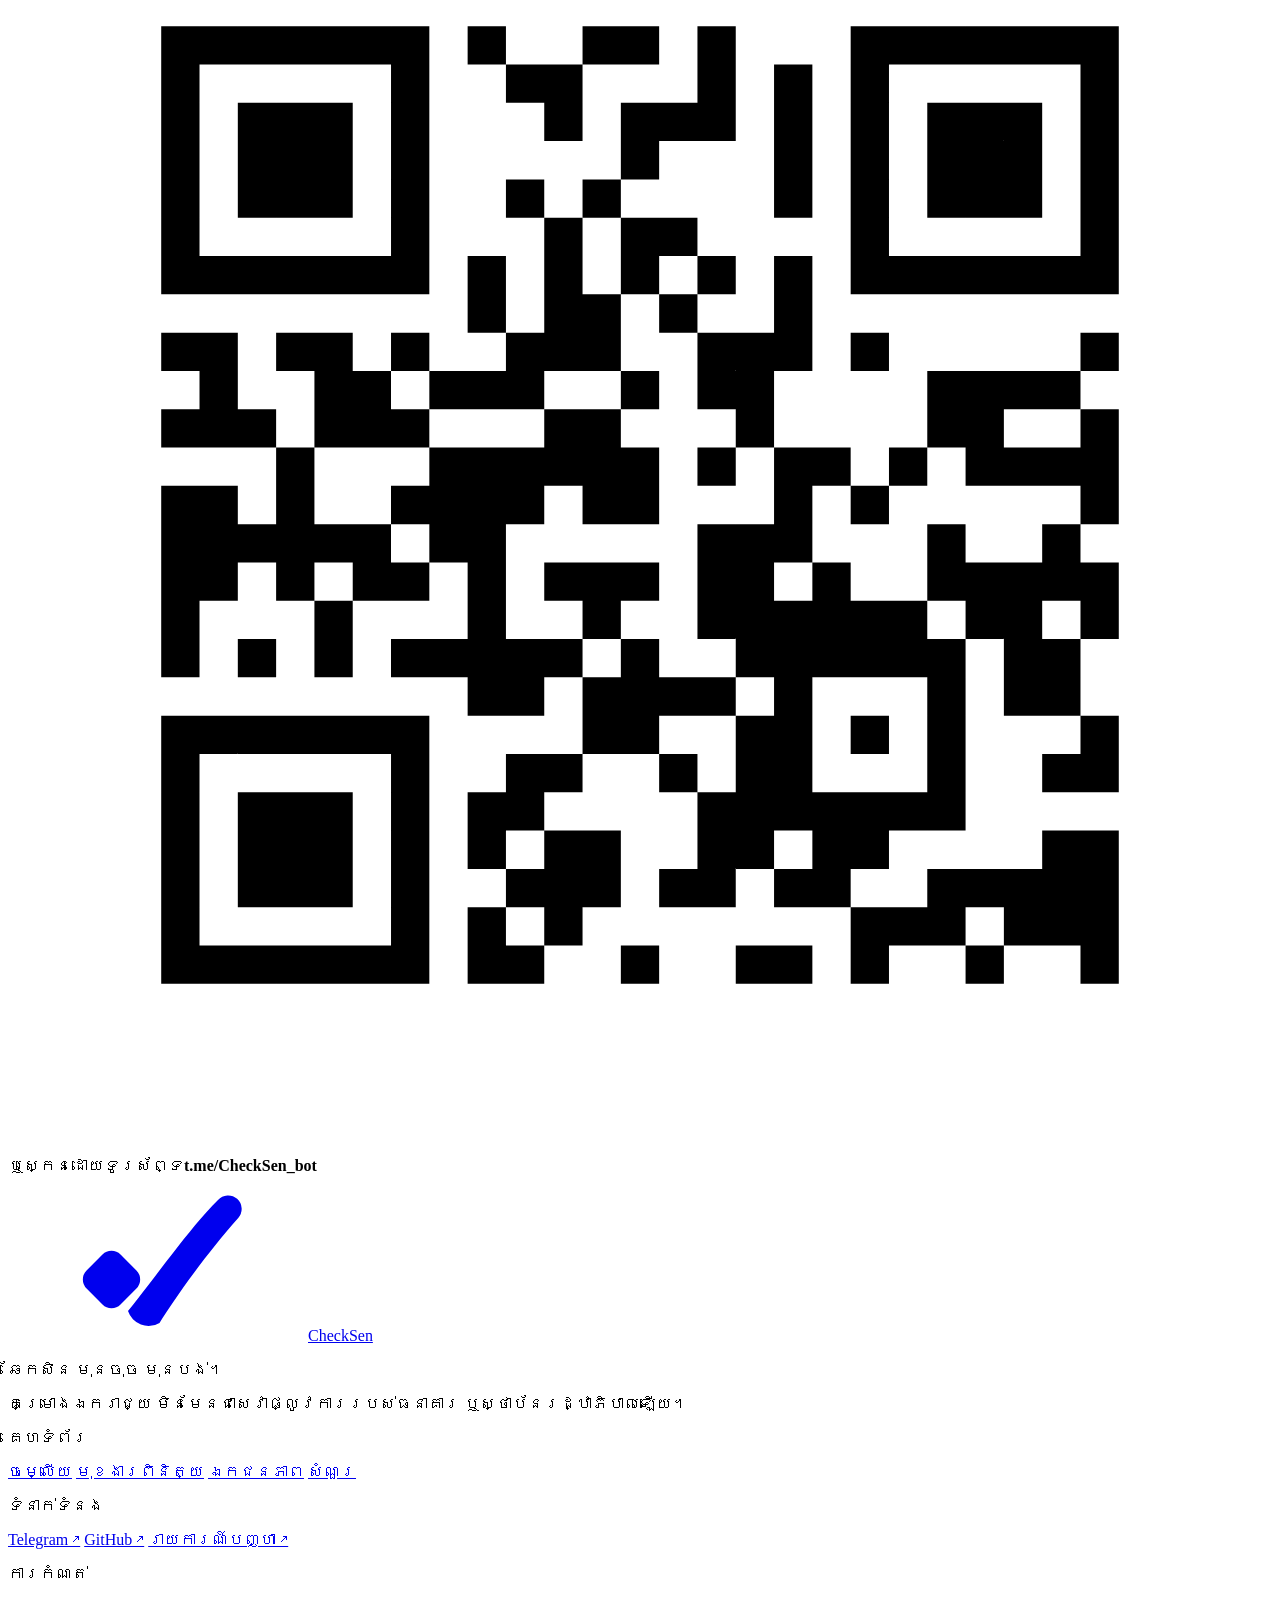
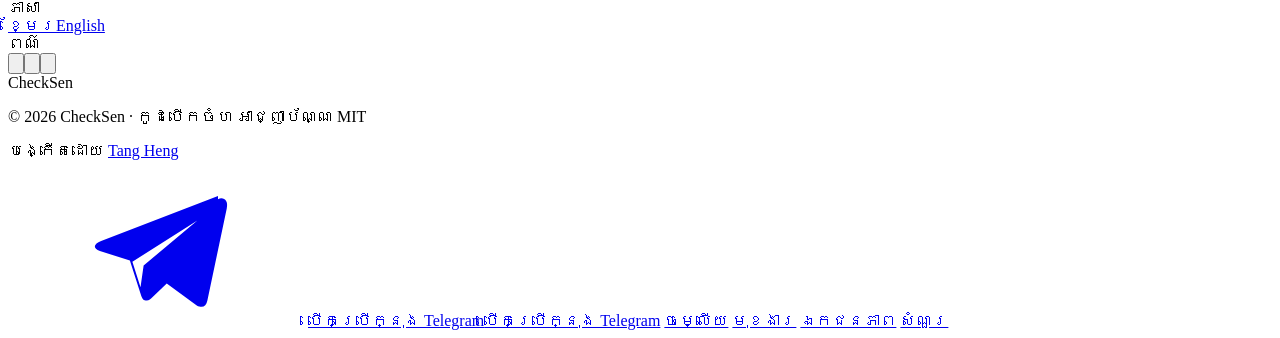
==== commit 996eafb3: "Polish the Khmer privacy details" ====
--- a/web/index.html
+++ b/web/index.html
@@ -272,12 +272,12 @@
       </div>
       <div class="fine" id="fine"><div>
         <dl>
-        <div><dt>សារ និងរូបភាព</dt><dd class="t-small">រាល់សារ និងរូបភាពនឹងមិនត្រូវចងចាំឡើយ លើកលែងតែអ្នកជ្រើសរើសចែករំលែកដើម្បីផ្ដល់មតិយោបល់ (ក្រោយចុច 👎)។ លទ្ធផលត្រូវបានរក្សាទុកក្នុង Memory បណ្ដោះអាសន្នត្រឹមតែ ១ ម៉ោងប៉ុណ្ណោះ ដោយប្រើប្រព័ន្ធកូដ Hash។</dd></div>
-        <div><dt>តំណភ្ជាប់</dt><dd class="t-small">ត្រូវបានផ្ញើទៅ Google Safe Browsing និង URLhaus របស់ abuse.ch ដើម្បីពិនិត្យថាជាគេហទំព័របោកប្រាស់ ឬមានមេរោគដែលគេស្គាល់ឬអត់។</dd></div>
-        <div><dt>ឯកសារ</dt><dd class="t-small">ពិនិត្យក្នុង Memory ហើយលុបចោលភ្លាមៗ។ ClamAV ដំណើរការលើម៉ាស៊ីនមេផ្ទាល់របស់យើង ហើយ VirusTotal និង MalwareBazaar ទទួលបានតែលេខសម្គាល់ឯកសារ (Hash) ប៉ុណ្ណោះ មិនមែនឯកសារទេ។ តំណក្នុងឯកសារ ត្រូវបានពិនិត្យដោយមិនបើកវាឡើយ។</dd></div>
-        <div><dt>ការវិភាគដោយ AI</dt><dd class="t-small">អត្ថបទ រូបភាព និងសារសំឡេង ត្រូវផ្ញើទៅកាន់ Google Gemini (Free Tier) ដើម្បីវិភាគ។ Google អាចប្រើទិន្នន័យទាំងនោះដើម្បីអភិវឌ្ឍផលិតផលរបស់ខ្លួន ហើយបុគ្គលិករបស់ Google អាចមើលឃើញ។ <strong>សូមមេត្តាបិទបាំងលេខគណនី ឬព័ត៌មានផ្ទាល់ខ្លួនសម្ងាត់ មុនពេលបញ្ជូនសារ។</strong></dd></div>
-        <div><dt>ការរាយការណ៍</dt><dd class="t-small">កត់ត្រាលើគណនី QR លេខទូរស័ព្ទ ឈ្មោះ Telegram ឬគេហទំព័រនោះ ដោយភ្ជាប់តែជាមួយកូដ Hash នៃលេខ Telegram របស់អ្នក។ បង្ហាញតែពេលមានអ្នក ៣ នាក់ផ្សេងគ្នារាយការណ៍ ហើយក្រុមការងាររបស់យើងពិនិត្យរាល់ការរាយការណ៍។ ផ្ញើ <code>/forget</code> ដើម្បីលុបរបស់អ្នក។</dd></div>
-        <div><dt>មតិយោបល់</dt><dd class="t-small">ការចុច 👍 ឬ 👎 រក្សាទុកតែកម្រិតហានិភ័យ និងសញ្ញាដែលរកឃើញប៉ុណ្ណោះ មិនមែនសារទេ។ ក្រោយចុច 👎 ក្នុងការជជែកផ្ទាល់ អ្នកអាចជ្រើសរើសចែករំលែកសារនោះជាមួយក្រុមការងារ៖ វាត្រូវបានរក្សាទុកយ៉ាងយូរ ៣០ ថ្ងៃ ហើយអត្ថបទរបស់វាអាចត្រូវបានដាក់ក្នុងសារតេស្តសាធារណៈរបស់យើង ដោយលុបព័ត៌មានផ្ទាល់ខ្លួនចេញ។ <code>/forget</code> លុបវាចោល។</dd></div>
+        <div><dt>សារ និងរូបភាព</dt><dd class="t-small">រាល់សារ និងរូបភាពរបស់អ្នកនឹងមិនត្រូវបានរក្សាទុកឡើយ លើកលែងតែអ្នកជ្រើសរើសចែករំលែកដើម្បីផ្ដល់មតិយោបល់ (ក្រោយពេលចុច 👎)។ លទ្ធផលត្រូវបានរក្សាទុកក្នុងអង្គចងចាំ (Memory) បណ្ដោះអាសន្នត្រឹមតែ ១ ម៉ោងប៉ុណ្ណោះ ដោយប្រើប្រព័ន្ធកូដ Hash។</dd></div>
+        <div><dt>តំណភ្ជាប់</dt><dd class="t-small">ត្រូវបានបញ្ជូនទៅកាន់ Google Safe Browsing និង URLhaus របស់ abuse.ch ដើម្បីពិនិត្យផ្ទៀងផ្ទាត់ថាតើជាគេហទំព័របោកប្រាស់ ឬមានមេរោគដែលស្គាល់រួចជាស្រេចឬអត់។</dd></div>
+        <div><dt>ឯកសារ</dt><dd class="t-small">ត្រូវបានពិនិត្យក្នុងអង្គចងចាំ រួចលុបចោលភ្លាមៗ។ ClamAV ដំណើរការដោយផ្ទាល់លើម៉ាស៊ីនមេ (Server) របស់យើង ចំណែក VirusTotal និង MalwareBazaar ទទួលបានតែលេខសម្គាល់ឯកសារ (Hash) ប៉ុណ្ណោះ មិនមែនឯកសារផ្ទាល់ទេ។ រាល់តំណភ្ជាប់ក្នុងឯកសារ ត្រូវបានត្រួតពិនិត្យដោយមិនចាំបាច់បើកវាឡើយ។</dd></div>
+        <div><dt>ការវិភាគដោយ AI</dt><dd class="t-small">អត្ថបទ រូបថតអេក្រង់ និងសារសំឡេង ត្រូវបានបញ្ជូនទៅកាន់ Google Gemini (Free Tier) ដើម្បីធ្វើការវិភាគ។ Google អាចនឹងប្រើប្រាស់ទិន្នន័យទាំងនោះដើម្បីអភិវឌ្ឍផលិតផលរបស់ខ្លួន ហើយបុគ្គលិករបស់ Google អាចមើលឃើញ។ <strong>សូមលាក់បាំងលេខគណនី និងព័ត៌មានផ្ទាល់ខ្លួនសម្ងាត់ឱ្យបានហ្មត់ចត់ មុនពេលបញ្ជូន។</strong></dd></div>
+        <div><dt>ការរាយការណ៍</dt><dd class="t-small">កត់ត្រាលើគណនី QR លេខទូរស័ព្ទ ឈ្មោះ Telegram ឬគេហទំព័រនោះ ដោយភ្ជាប់តែជាមួយកូដ Hash នៃលេខ Telegram របស់អ្នក។ បង្ហាញការព្រមាន លុះត្រាតែមានអ្នករាយការណ៍ដូចគ្នាយ៉ាងហោចណាស់ ៣ នាក់ ហើយក្រុមការងាររបស់យើងនឹងពិនិត្យផ្ទៀងផ្ទាត់រាល់ការរាយការណ៍។ សូមផ្ញើពាក្យបញ្ជា <code>/forget</code> ដើម្បីលុបព័ត៌មានរបស់អ្នកចេញ។</dd></div>
+        <div><dt>មតិយោបល់</dt><dd class="t-small">ការចុច 👍 ឬ 👎 គឺរក្សាទុកតែកម្រិតហានិភ័យ និងសញ្ញាដែលរកឃើញប៉ុណ្ណោះ មិនមែនរក្សាទុកសារទេ។ ក្រោយពេលចុច 👎 ក្នុងការជជែកផ្ទាល់ អ្នកអាចជ្រើសរើសចែករំលែកសារនោះជាមួយក្រុមការងារយើងបាន៖ វាត្រូវបានរក្សាទុកយ៉ាងយូរ ៣០ ថ្ងៃ ហើយអត្ថបទនឹងត្រូវលុបព័ត៌មានផ្ទាល់ខ្លួនចេញ មុនពេលដាក់បញ្ចូលក្នុងសារតេស្តសាធារណៈ។ អ្នកអាចផ្ញើ <code>/forget</code> ដើម្បីលុបចោលគ្រប់ពេល។</dd></div>
       </dl>
       </div></div>
     </div>
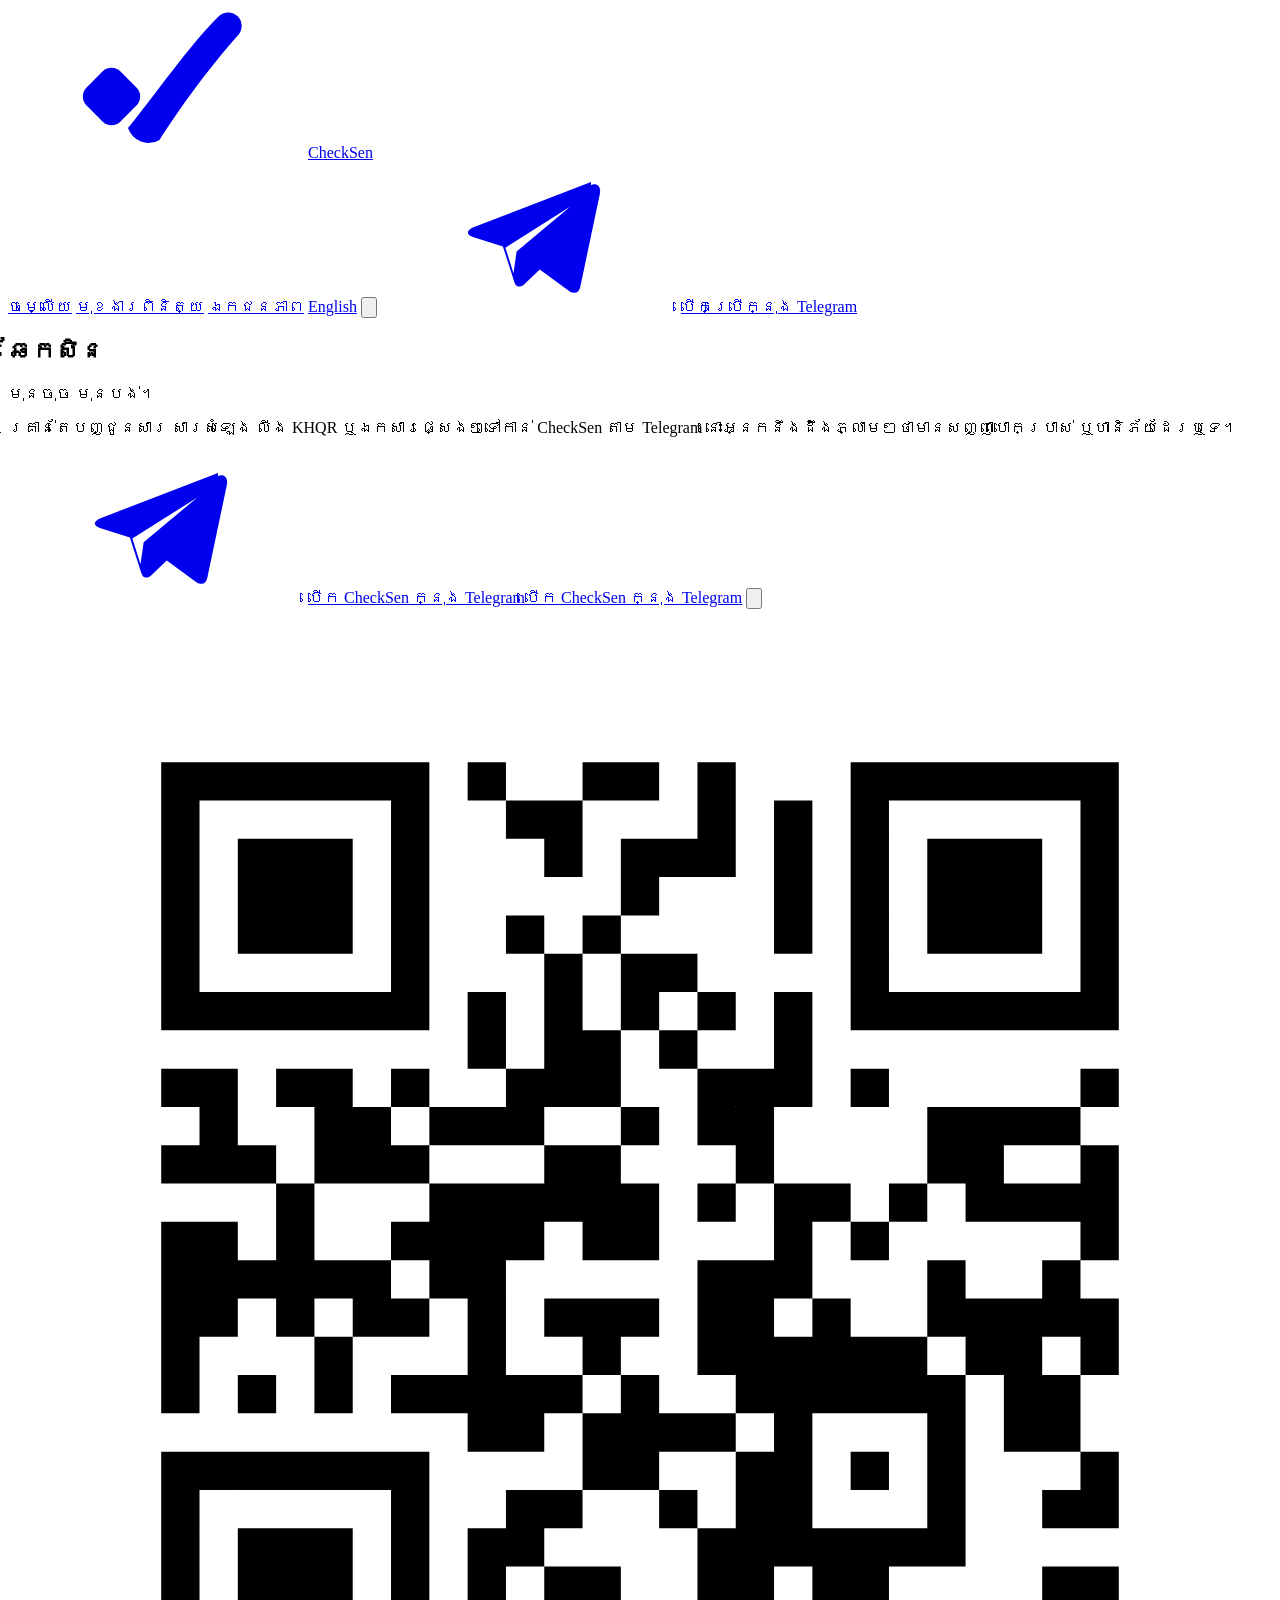
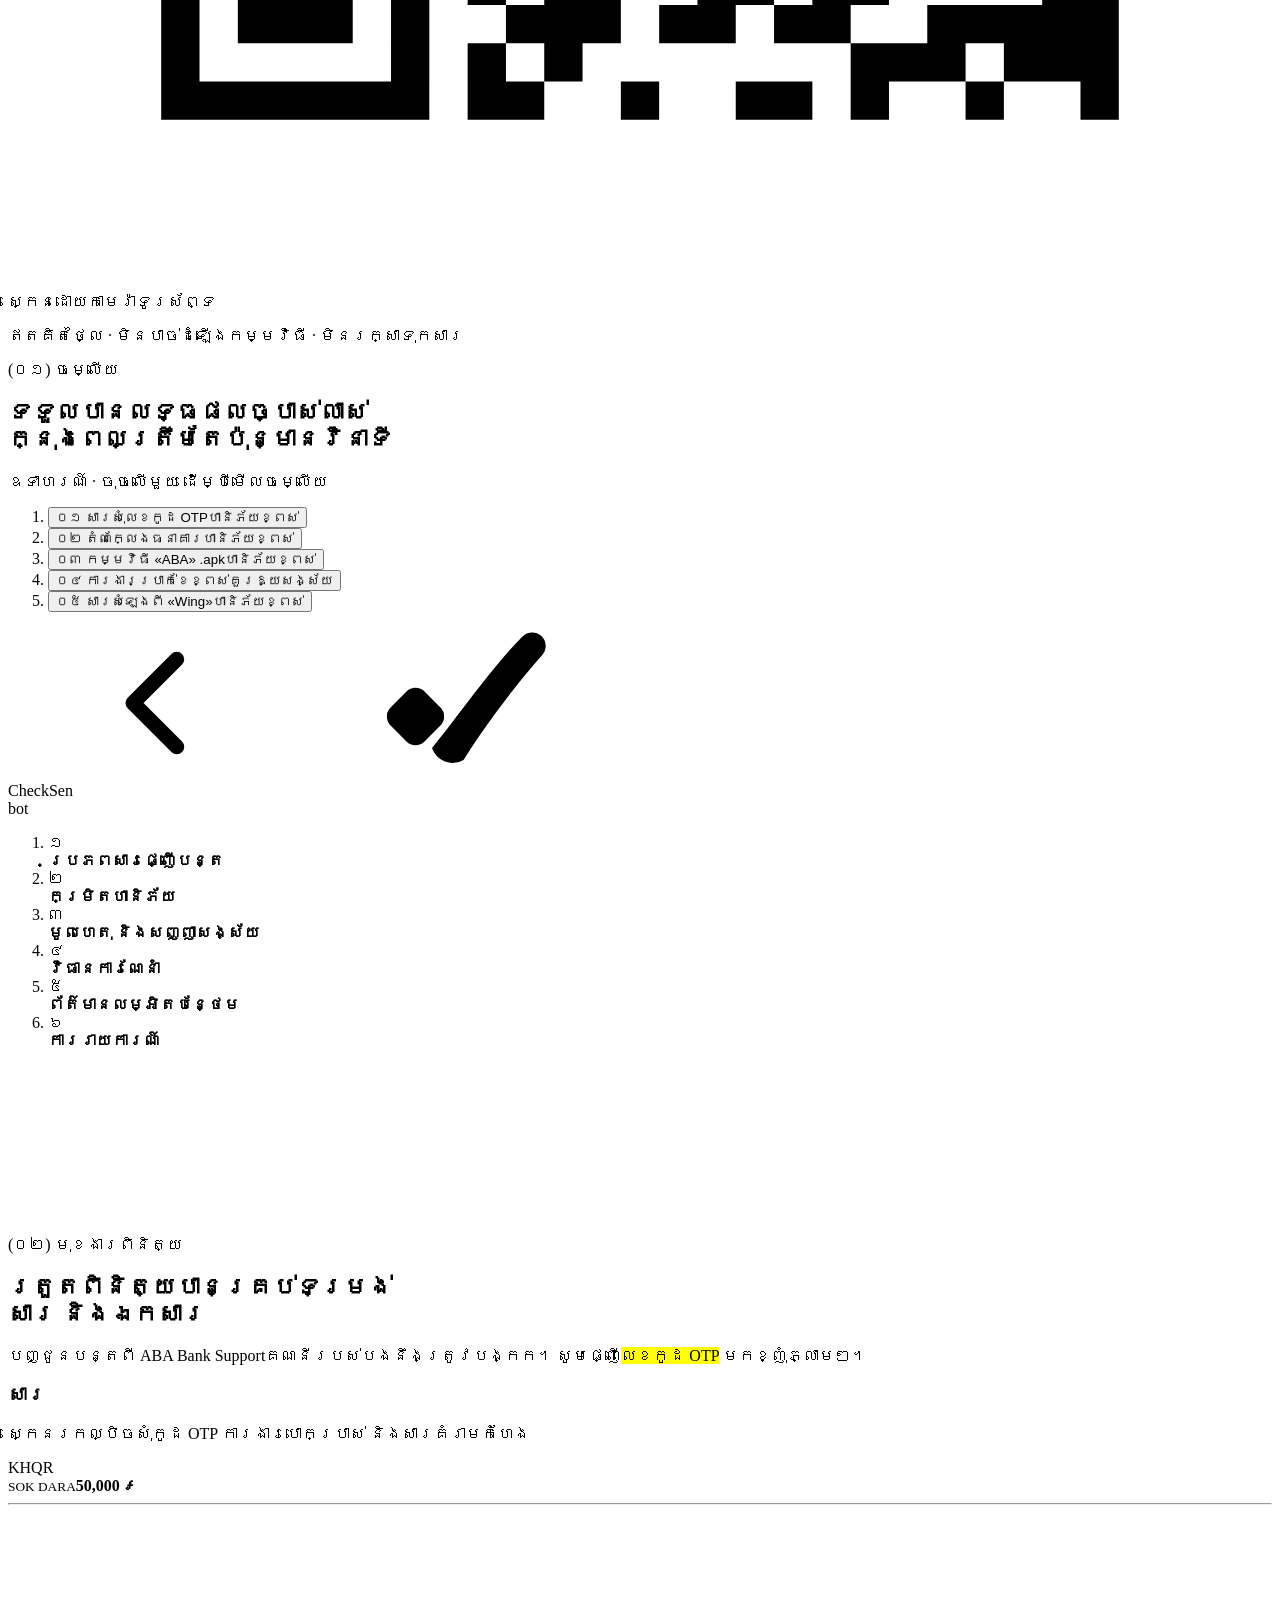
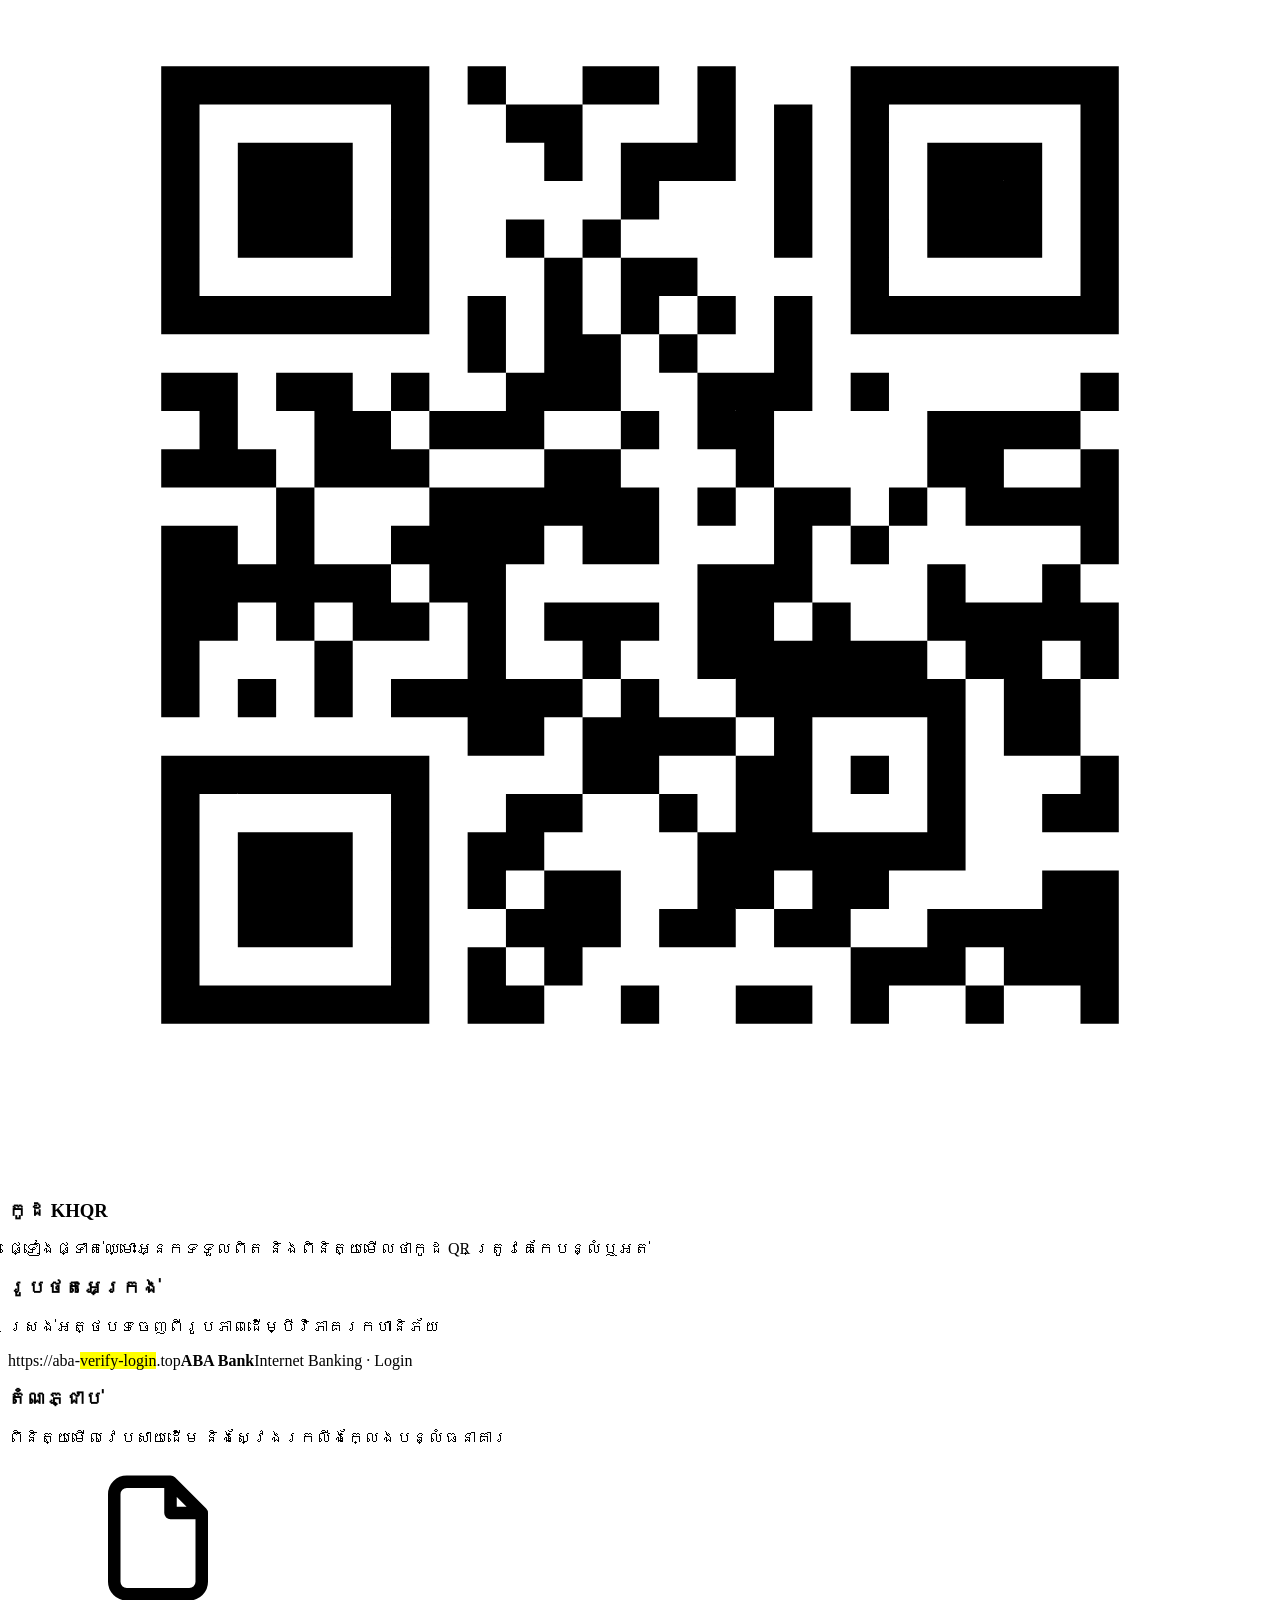
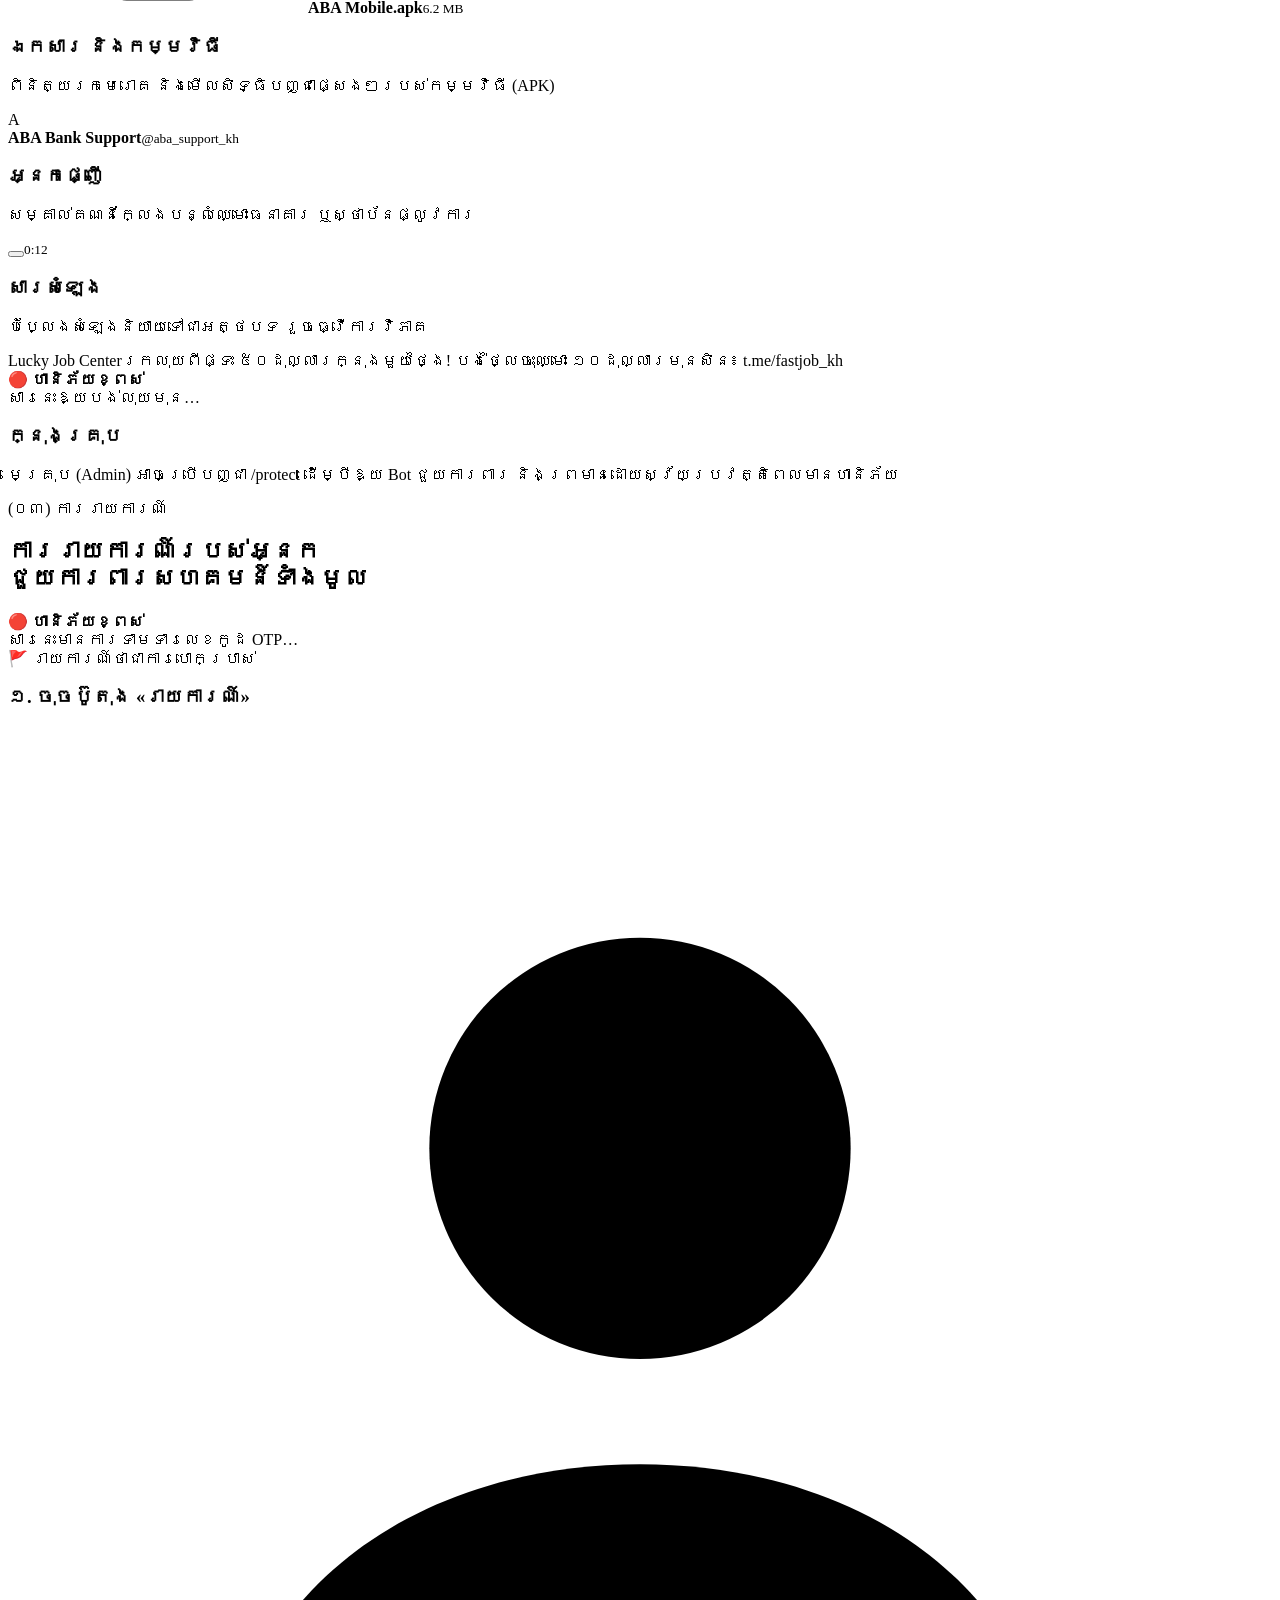
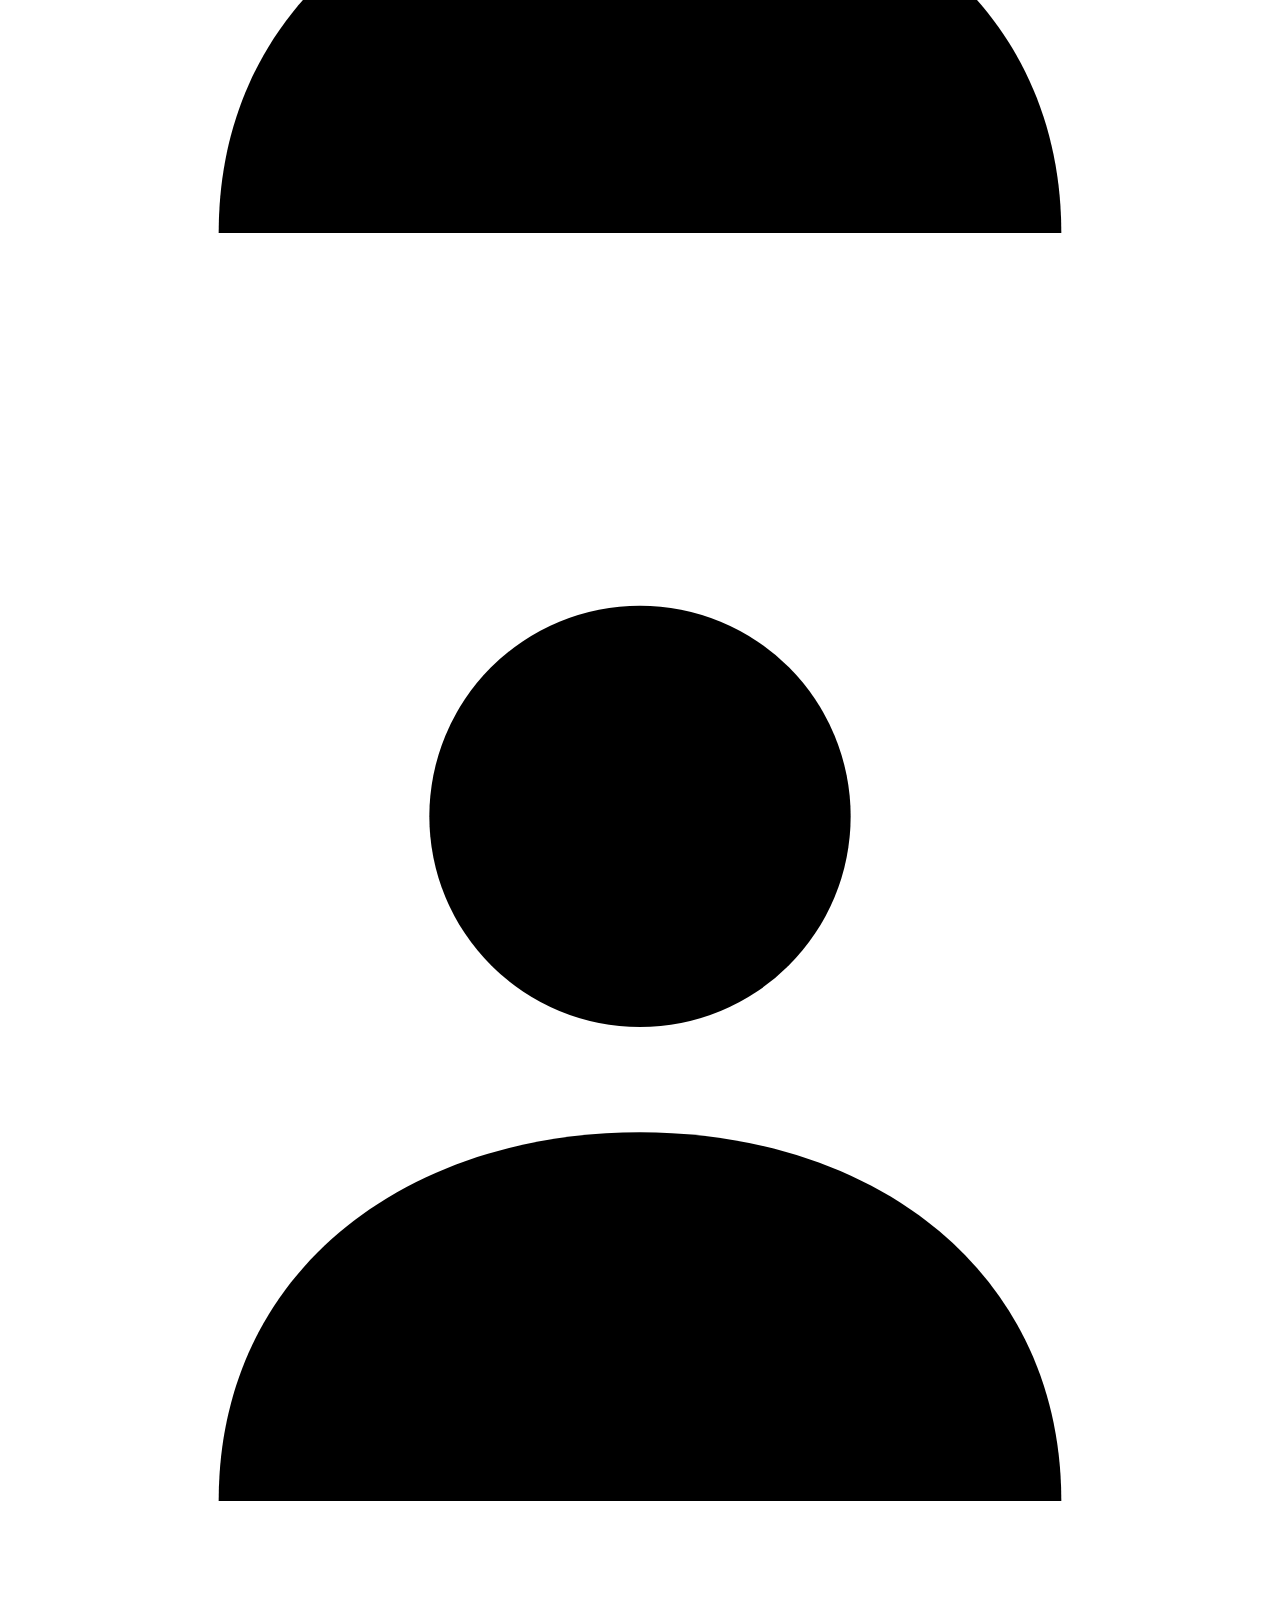
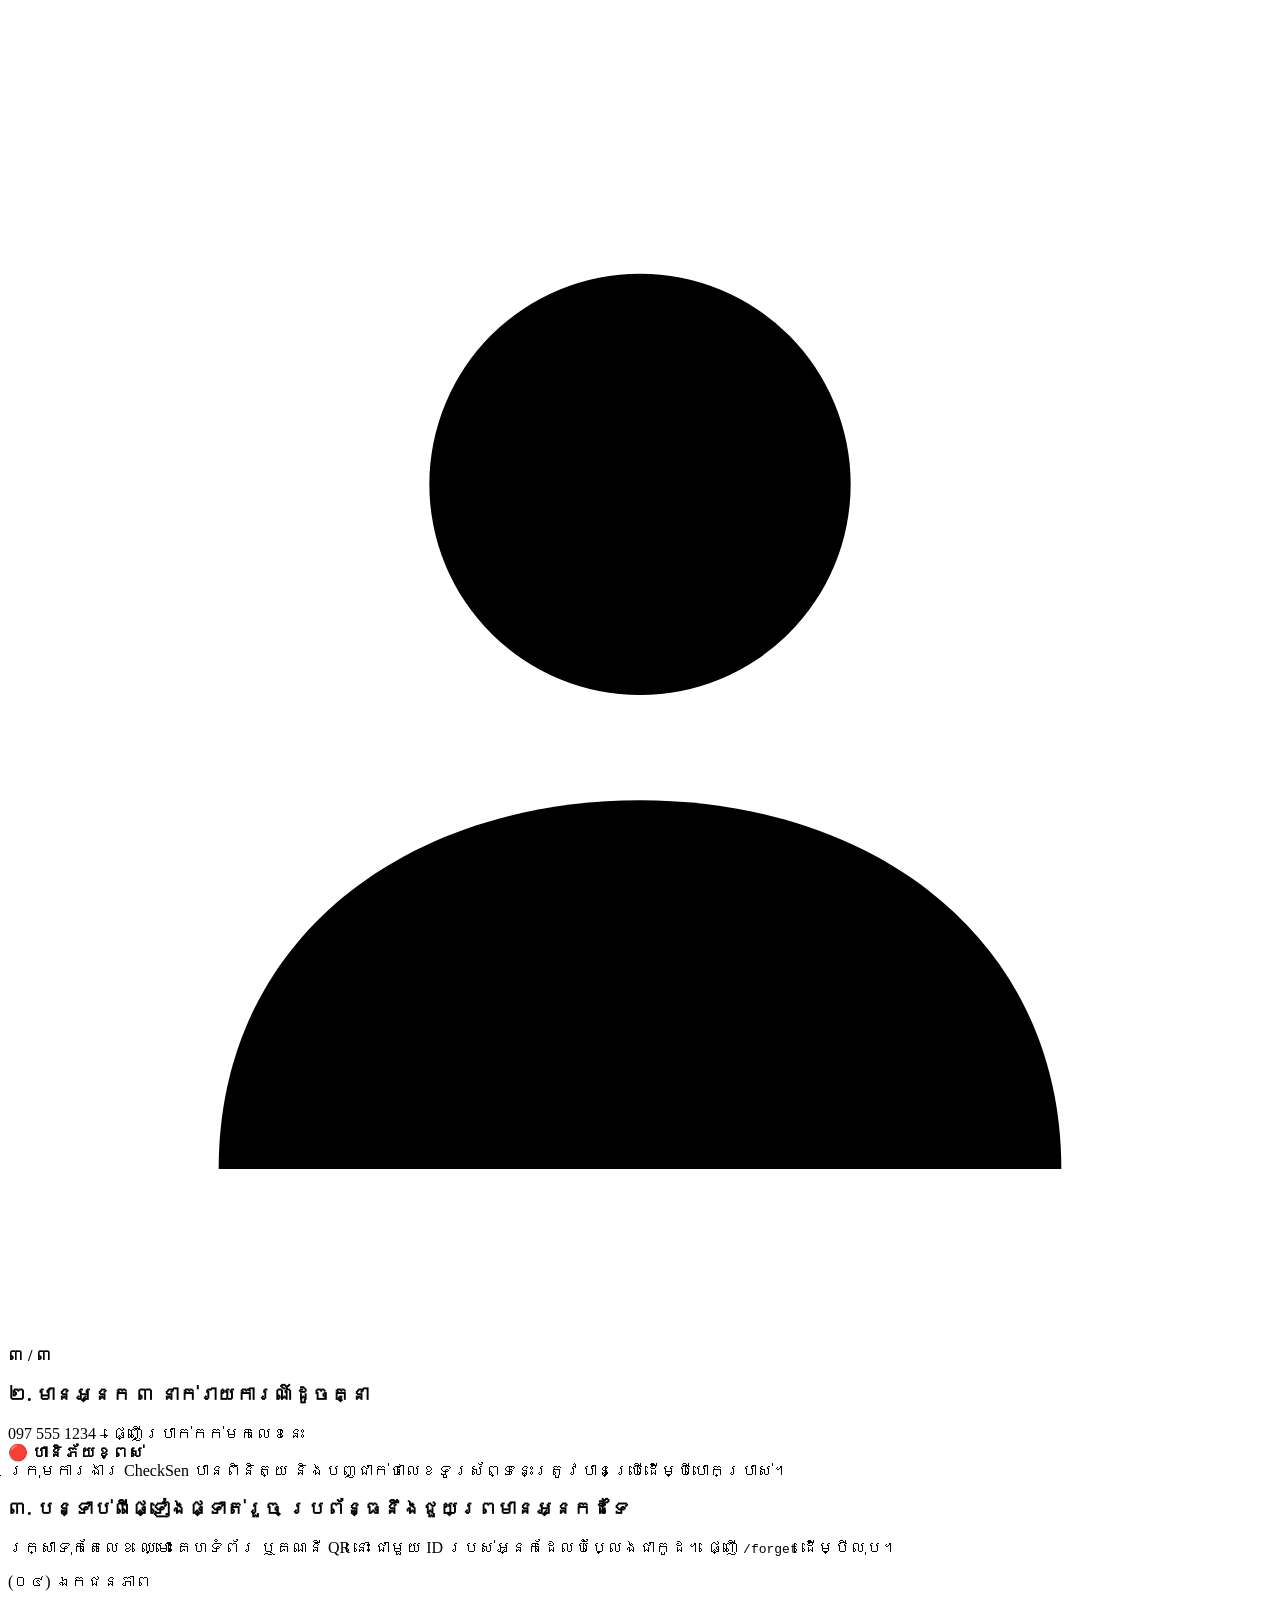
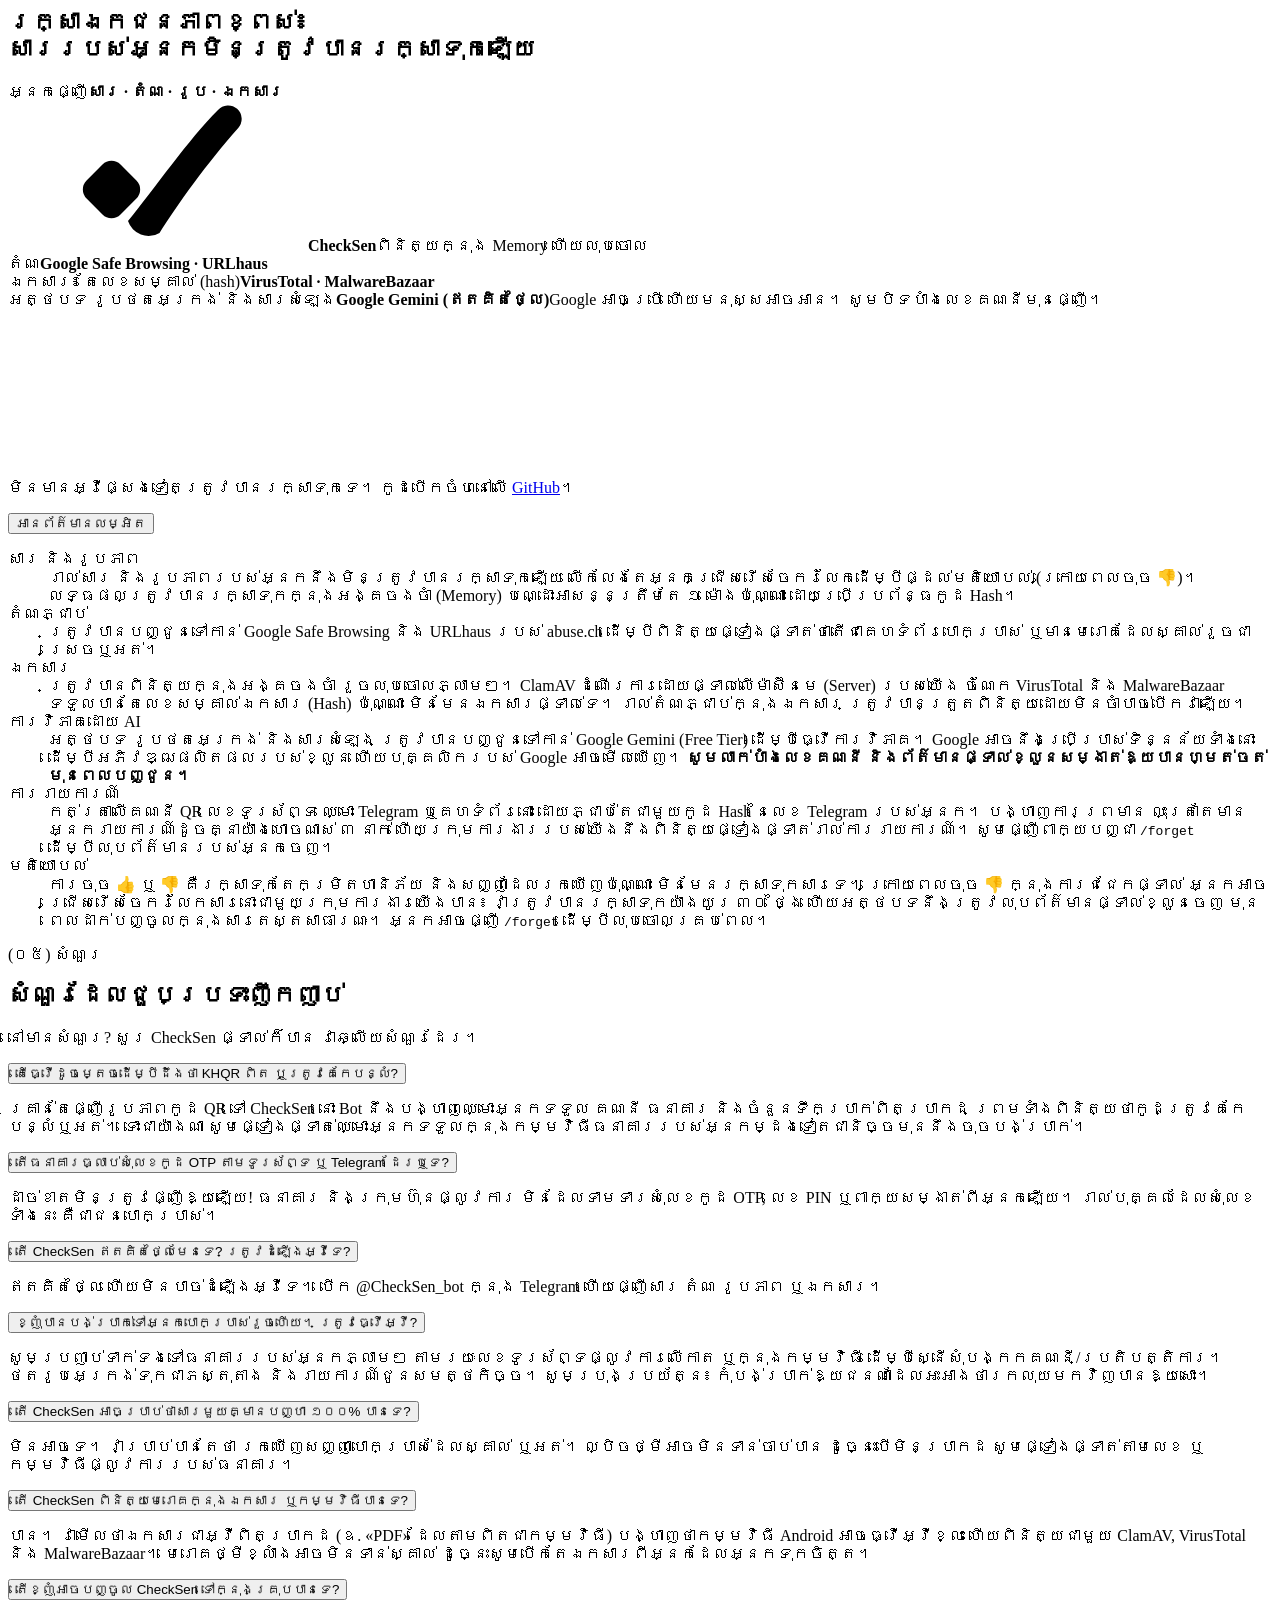
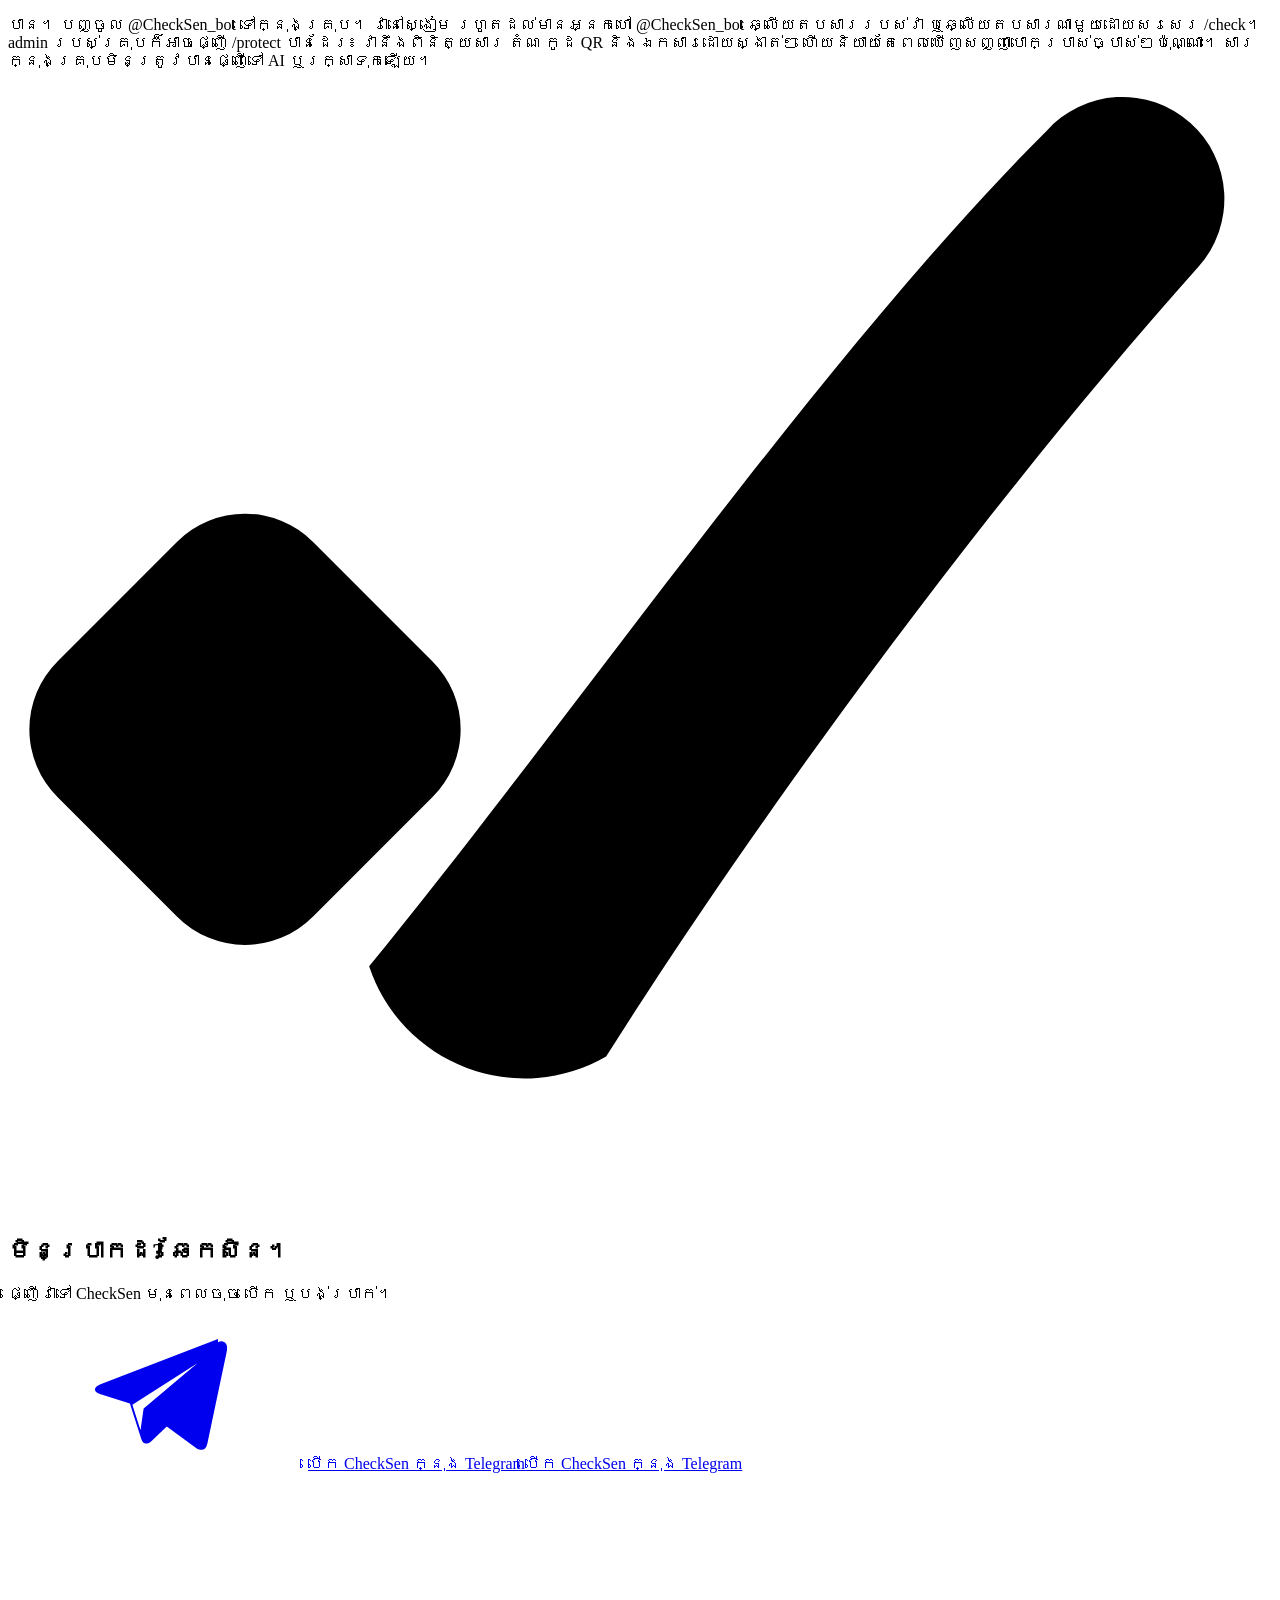
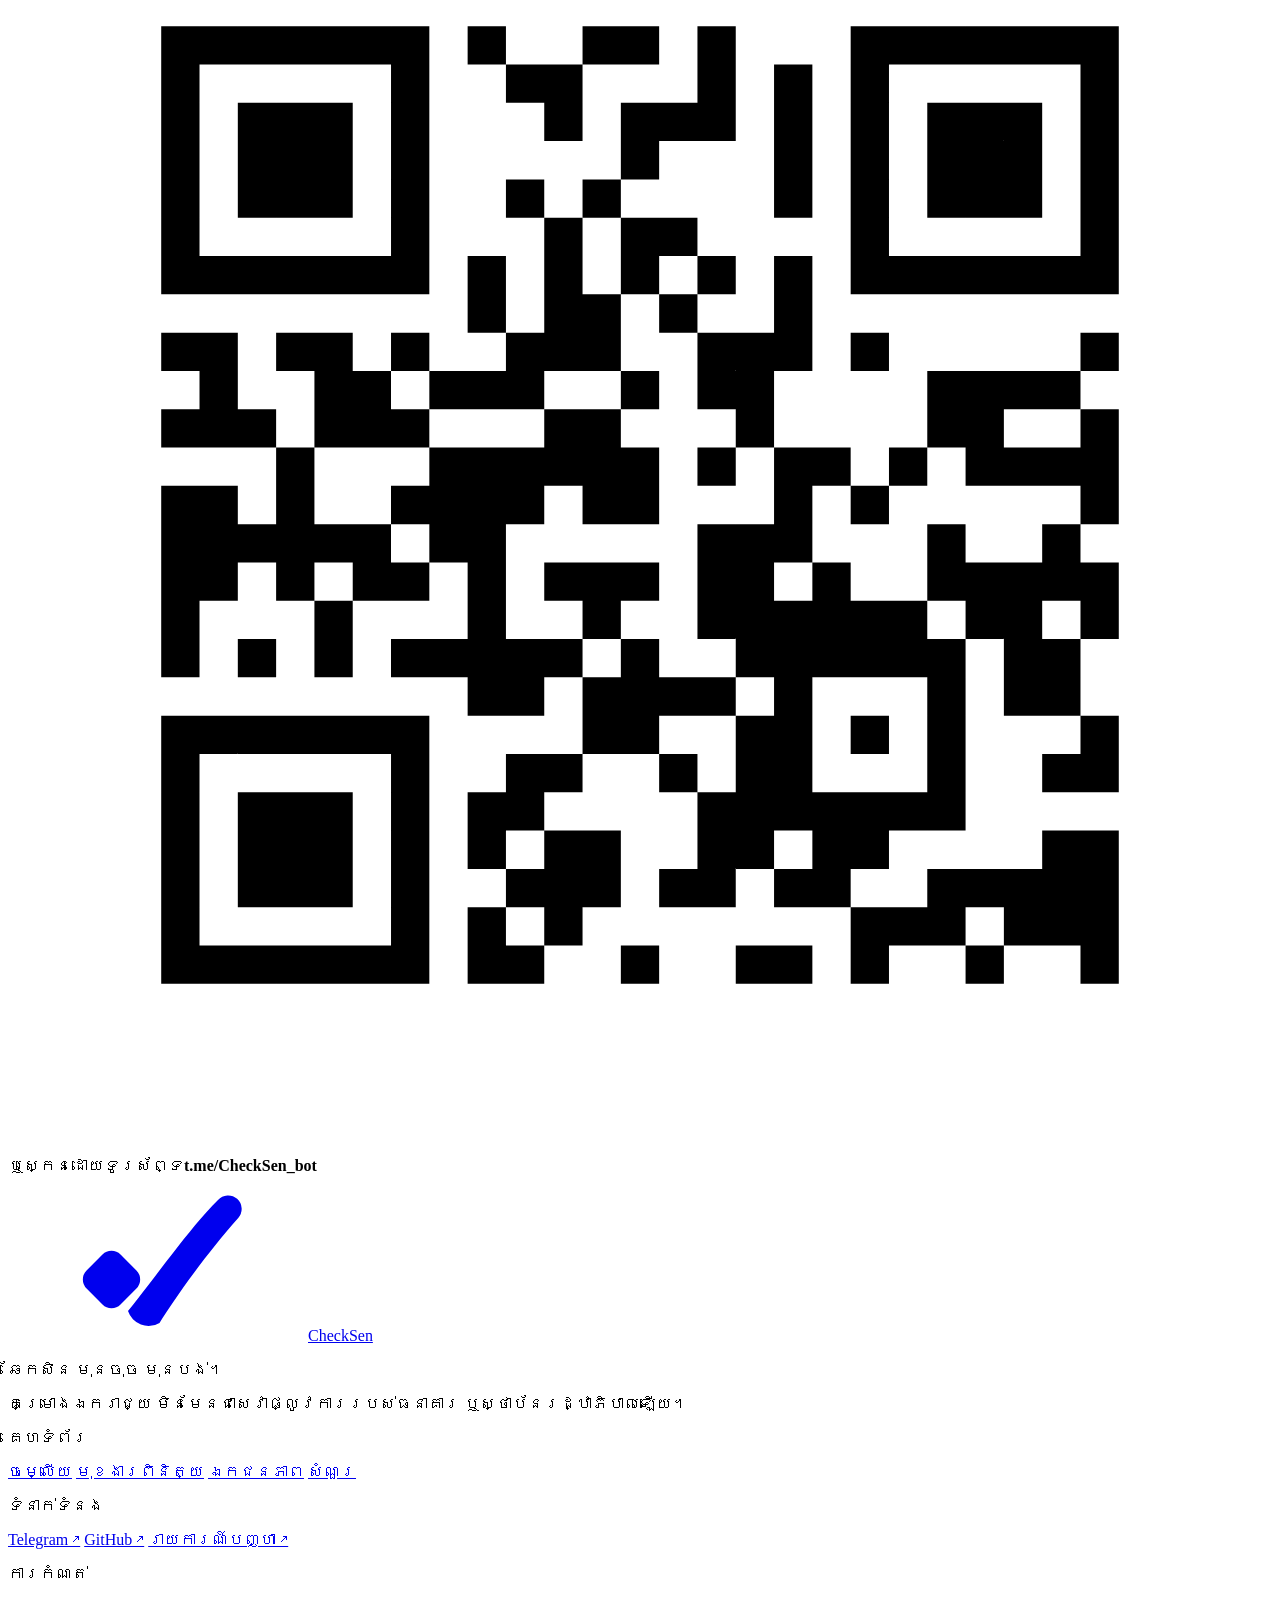
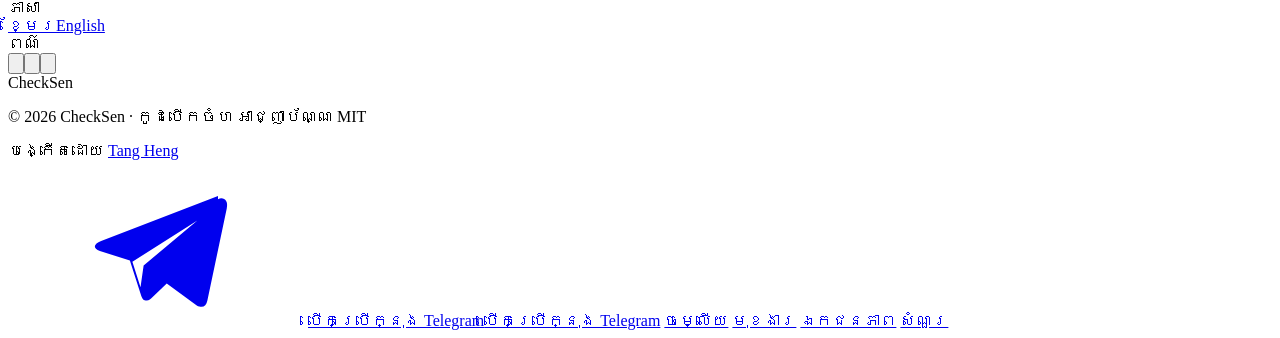
==== commit 23283844: "Make the voice tile playable" ====
--- a/web/index.html
+++ b/web/index.html
@@ -200,7 +200,7 @@
         <p class="t-small">សម្គាល់គណនីក្លែងបន្លំឈ្មោះធនាគារ ឬស្ថាប័នផ្លូវការ</p>
       </article>
       <article class="tile rv" style="--span:5;--tint:var(--t-peach);--dl:0s">
-        <div class="art"><div class="obj"><div class="mcol"><div class="mb voice"><div class="vn"><i class="play"></i><span class="wave"><b style="height:8px"></b><b style="height:14px"></b><b style="height:20px"></b><b style="height:12px"></b><b style="height:24px"></b><b style="height:16px"></b><b style="height:9px"></b><b style="height:18px"></b><b style="height:26px"></b><b style="height:14px"></b><b style="height:10px"></b><b style="height:22px"></b><b style="height:17px"></b><b style="height:8px"></b><b style="height:13px"></b><b style="height:21px"></b><b style="height:11px"></b><b style="height:7px"></b></span><small>0:12</small></div></div></div></div></div>
+        <div class="art"><div class="obj"><div class="mcol"><div class="mb voice"><div class="vn" data-audio="/assets/voice-km.m4a"><button type="button" class="play" aria-label="ស្ដាប់សារសំឡេង"></button><span class="wave"><b style="height:8px"></b><b style="height:14px"></b><b style="height:20px"></b><b style="height:12px"></b><b style="height:24px"></b><b style="height:16px"></b><b style="height:9px"></b><b style="height:18px"></b><b style="height:26px"></b><b style="height:14px"></b><b style="height:10px"></b><b style="height:22px"></b><b style="height:17px"></b><b style="height:8px"></b><b style="height:13px"></b><b style="height:21px"></b><b style="height:11px"></b><b style="height:7px"></b></span><small>0:12</small></div></div><div class="mb in heard" hidden><b>🎙 ខ្ញុំបានឮ៖</b> សួស្តីបង ខ្ញុំហៅពីធនាគារ Wing។ គណនីរបស់បងនឹងត្រូវបិទថ្ងៃនេះ។ សូមប្រាប់លេខកូដដែលទើបផ្ញើទៅបងភ្លាម។</div></div></div></div>
         <h3 class="t-h3">សារសំឡេង</h3>
         <p class="t-small">បំប្លែងសំឡេងនិយាយទៅជាអត្ថបទ រួចធ្វើការវិភាគ</p>
       </article>
